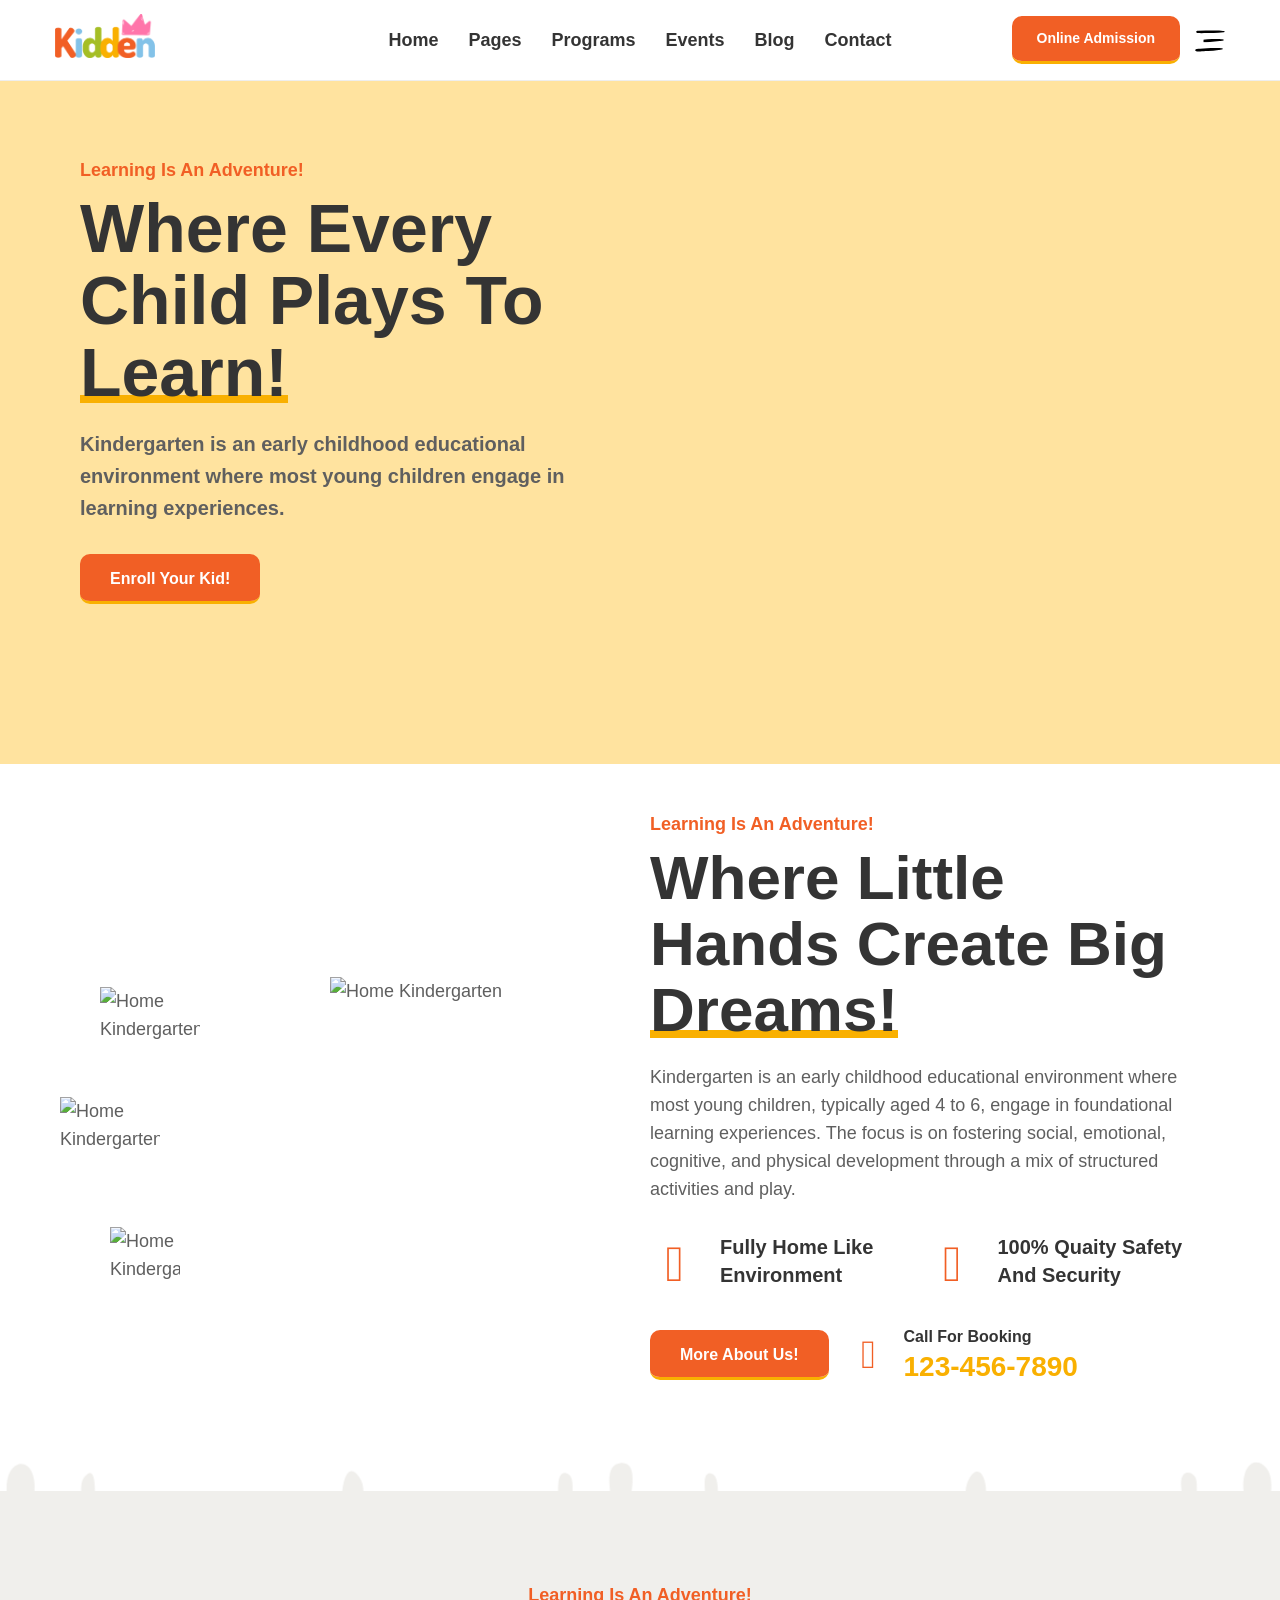
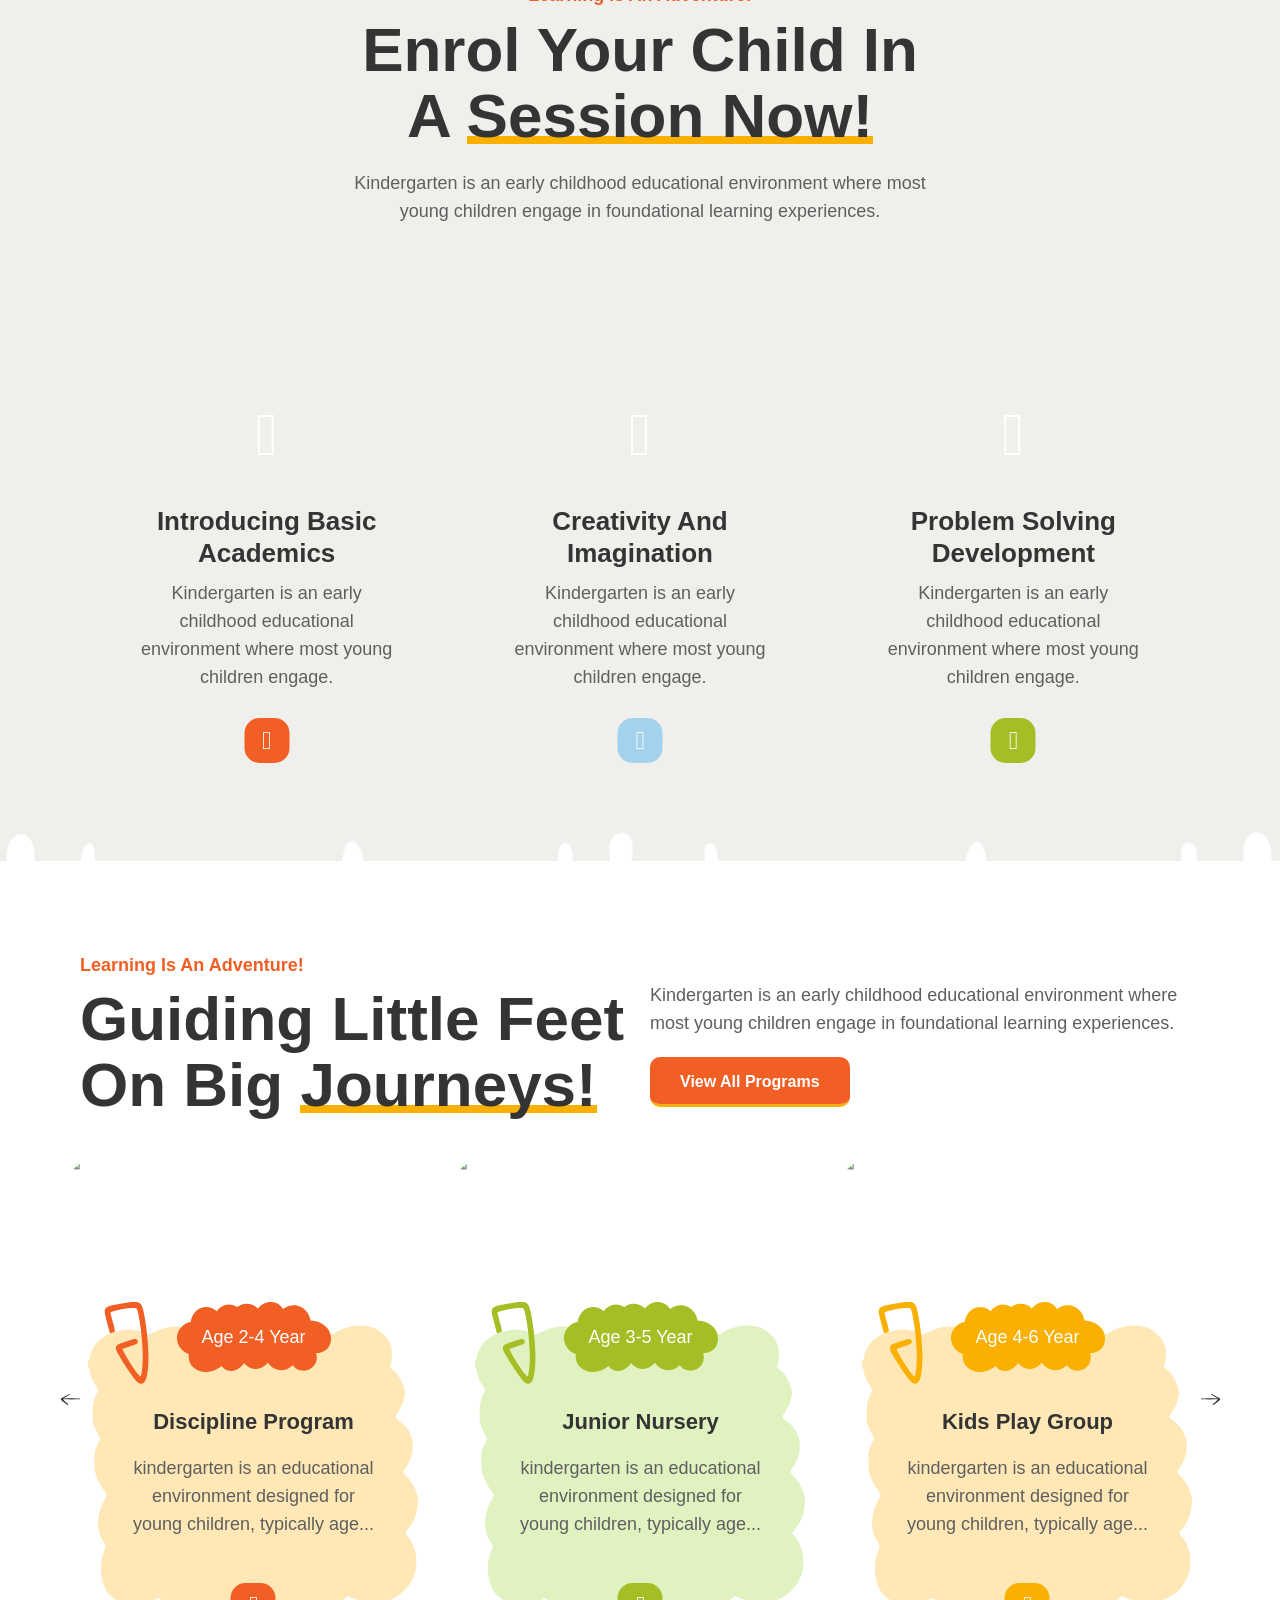
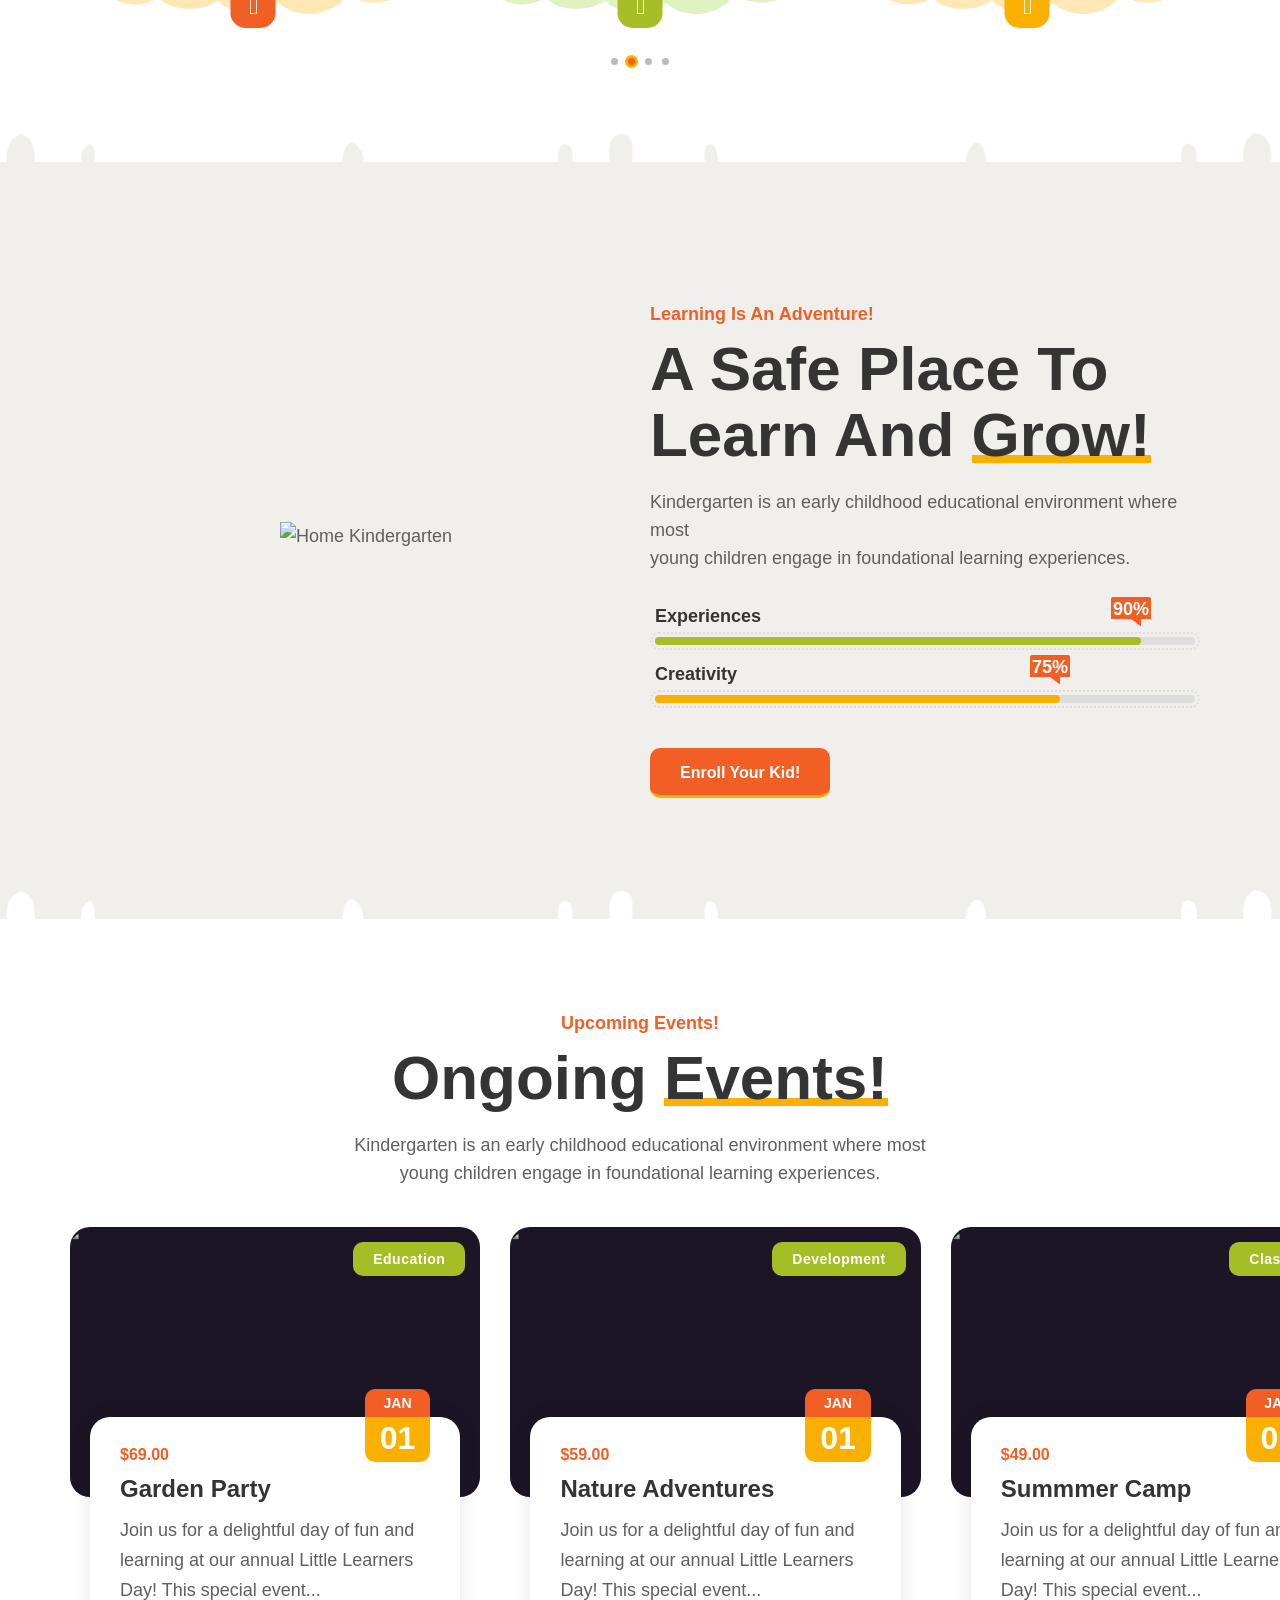
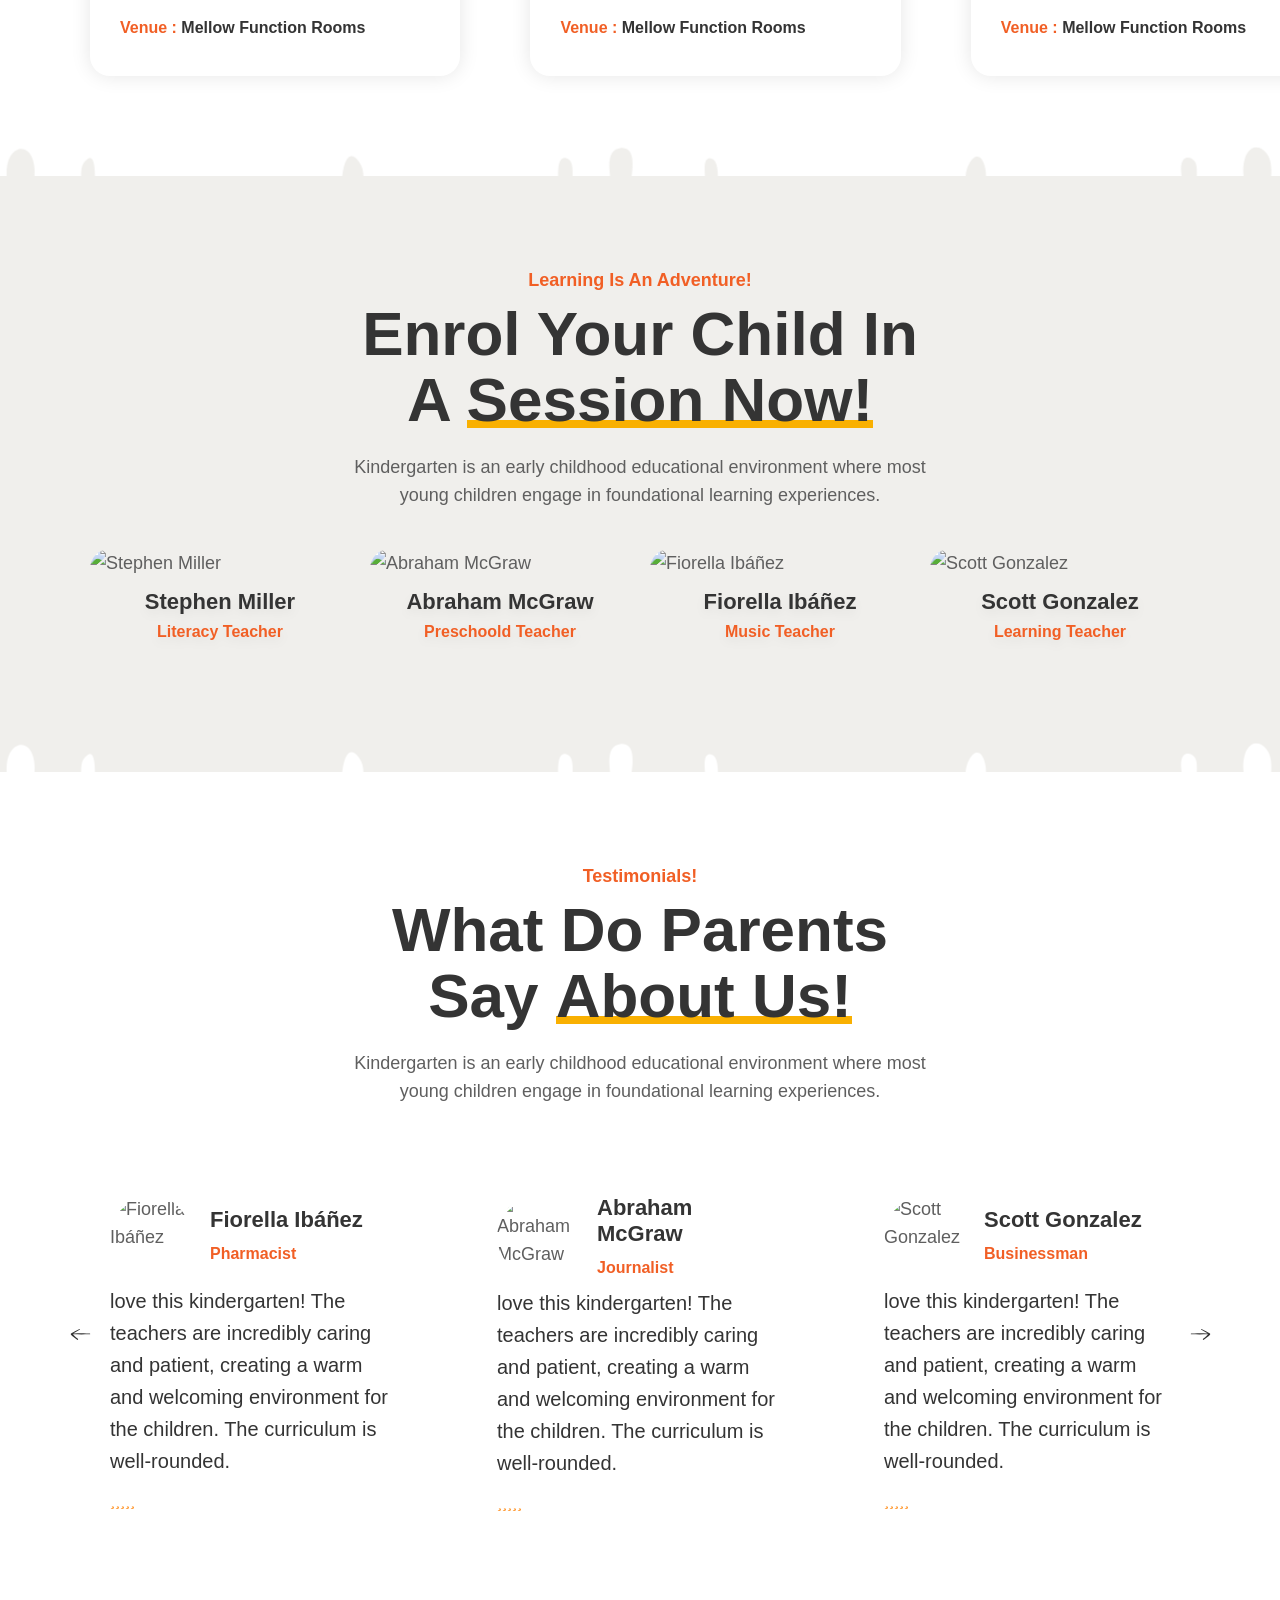
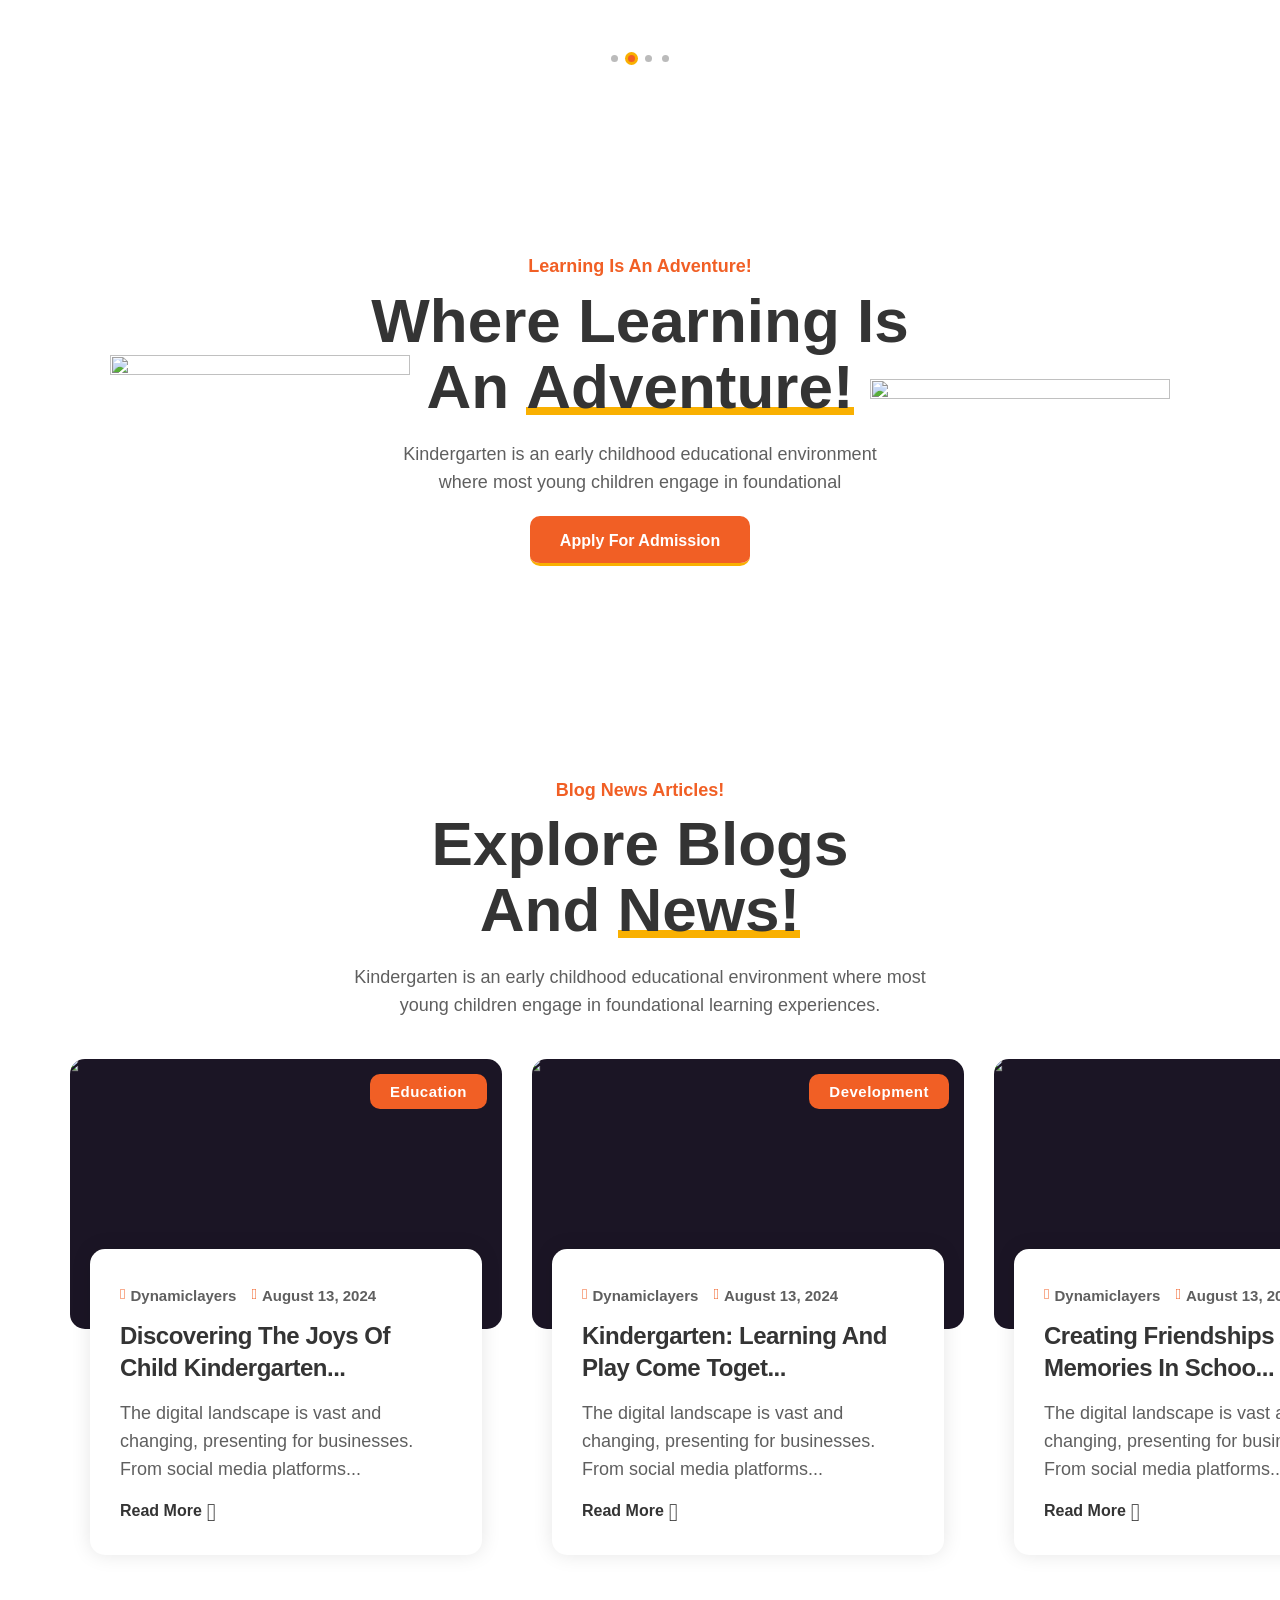
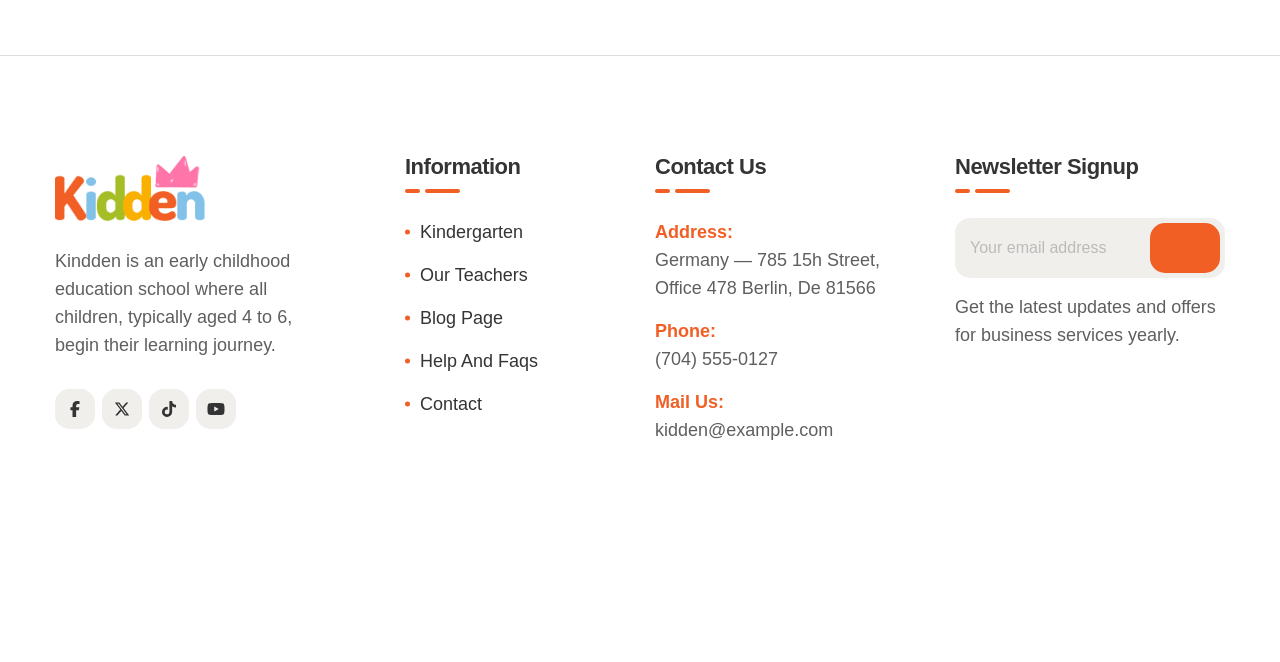
==== index.html @ e6789a14 "project upload" ====
<!DOCTYPE html>
<!-- saved from url=(0036)https://wp.dynamiclayers.net/kidden/ -->
<html lang="en-US" class="lenis lenis-smooth">

<head>
	<meta http-equiv="Content-Type" content="text/html; charset=UTF-8">

	<meta name="viewport" content="width=device-width, initial-scale=1">
	<link rel="profile" href="https://gmpg.org/xfn/11">
	<title>Kidden – Children Kindergarten WordPress Theme</title>
	<meta name="robots" content="max-image-preview:large">
	<style>
		img:is([sizes="auto" i], [sizes^="auto," i]) {
			contain-intrinsic-size: 3000px 1500px
		}
	</style>
	<link rel="dns-prefetch" href="https://fonts.googleapis.com/">
	<link rel="alternate" type="application/rss+xml" title="Kidden » Feed"
		href="https://wp.dynamiclayers.net/kidden/feed/">
	<link rel="alternate" type="application/rss+xml" title="Kidden » Comments Feed"
		href="https://wp.dynamiclayers.net/kidden/comments/feed/">
	<link rel="alternate" type="text/calendar" title="Kidden » iCal Feed"
		href="https://wp.dynamiclayers.net/kidden/events/?ical=1">
	<style>
		:root {
			--kidden-grey-color: #5f5f5f;
			--kidden-primary-color: #f15f25;
			--kidden-secondary-color: #f9b001;
			--kidden-dark: #151515;
			--kidden-dark-color: #343434;
			--kidden-grey-light-color: #b8b8b8;
			--kidden-bg-dark: #151515;
			--kidden-bg-dark-light: #212140;
			--kidden-secondary-font: "Dosis", sans-serif;
			--kidden-primary-font: "Dosis", sans-serif;
			--kidden-white-color: #fff;
			--kidden-bg-grey: #f0efec;
			--kidden-bg-white: #fff;
			--kidden-bg-light-color: #f6f3ed;
			--kidden-bg-green: #a5be25;
			--kidden-border-color: #15151520;
			--kidden-shadow-sm: 0px 8px 16px 0px rgba(0, 0, 0, 0.04);
			--kidden-shadow-lg: 0px 30px 60px 0px rgba(10.000000000000004, 42.999999999999964, 82.99999999999999, 0.14901960784313725);
		}
	</style>
	<script>
		window._wpemojiSettings = { "baseUrl": "https:\/\/s.w.org\/images\/core\/emoji\/15.1.0\/72x72\/", "ext": ".png", "svgUrl": "https:\/\/s.w.org\/images\/core\/emoji\/15.1.0\/svg\/", "svgExt": ".svg", "source": { "concatemoji": "https:\/\/wp.dynamiclayers.net\/kidden\/wp-includes\/js\/wp-emoji-release.min.js?ver=6.8.1" } };
		/*! This file is auto-generated */
		!function (i, n) { var o, s, e; function c(e) { try { var t = { supportTests: e, timestamp: (new Date).valueOf() }; sessionStorage.setItem(o, JSON.stringify(t)) } catch (e) { } } function p(e, t, n) { e.clearRect(0, 0, e.canvas.width, e.canvas.height), e.fillText(t, 0, 0); var t = new Uint32Array(e.getImageData(0, 0, e.canvas.width, e.canvas.height).data), r = (e.clearRect(0, 0, e.canvas.width, e.canvas.height), e.fillText(n, 0, 0), new Uint32Array(e.getImageData(0, 0, e.canvas.width, e.canvas.height).data)); return t.every(function (e, t) { return e === r[t] }) } function u(e, t, n) { switch (t) { case "flag": return n(e, "\ud83c\udff3\ufe0f\u200d\u26a7\ufe0f", "\ud83c\udff3\ufe0f\u200b\u26a7\ufe0f") ? !1 : !n(e, "\ud83c\uddfa\ud83c\uddf3", "\ud83c\uddfa\u200b\ud83c\uddf3") && !n(e, "\ud83c\udff4\udb40\udc67\udb40\udc62\udb40\udc65\udb40\udc6e\udb40\udc67\udb40\udc7f", "\ud83c\udff4\u200b\udb40\udc67\u200b\udb40\udc62\u200b\udb40\udc65\u200b\udb40\udc6e\u200b\udb40\udc67\u200b\udb40\udc7f"); case "emoji": return !n(e, "\ud83d\udc26\u200d\ud83d\udd25", "\ud83d\udc26\u200b\ud83d\udd25") }return !1 } function f(e, t, n) { var r = "undefined" != typeof WorkerGlobalScope && self instanceof WorkerGlobalScope ? new OffscreenCanvas(300, 150) : i.createElement("canvas"), a = r.getContext("2d", { willReadFrequently: !0 }), o = (a.textBaseline = "top", a.font = "600 32px Arial", {}); return e.forEach(function (e) { o[e] = t(a, e, n) }), o } function t(e) { var t = i.createElement("script"); t.src = e, t.defer = !0, i.head.appendChild(t) } "undefined" != typeof Promise && (o = "wpEmojiSettingsSupports", s = ["flag", "emoji"], n.supports = { everything: !0, everythingExceptFlag: !0 }, e = new Promise(function (e) { i.addEventListener("DOMContentLoaded", e, { once: !0 }) }), new Promise(function (t) { var n = function () { try { var e = JSON.parse(sessionStorage.getItem(o)); if ("object" == typeof e && "number" == typeof e.timestamp && (new Date).valueOf() < e.timestamp + 604800 && "object" == typeof e.supportTests) return e.supportTests } catch (e) { } return null }(); if (!n) { if ("undefined" != typeof Worker && "undefined" != typeof OffscreenCanvas && "undefined" != typeof URL && URL.createObjectURL && "undefined" != typeof Blob) try { var e = "postMessage(" + f.toString() + "(" + [JSON.stringify(s), u.toString(), p.toString()].join(",") + "));", r = new Blob([e], { type: "text/javascript" }), a = new Worker(URL.createObjectURL(r), { name: "wpTestEmojiSupports" }); return void (a.onmessage = function (e) { c(n = e.data), a.terminate(), t(n) }) } catch (e) { } c(n = f(s, u, p)) } t(n) }).then(function (e) { for (var t in e) n.supports[t] = e[t], n.supports.everything = n.supports.everything && n.supports[t], "flag" !== t && (n.supports.everythingExceptFlag = n.supports.everythingExceptFlag && n.supports[t]); n.supports.everythingExceptFlag = n.supports.everythingExceptFlag && !n.supports.flag, n.DOMReady = !1, n.readyCallback = function () { n.DOMReady = !0 } }).then(function () { return e }).then(function () { var e; n.supports.everything || (n.readyCallback(), (e = n.source || {}).concatemoji ? t(e.concatemoji) : e.wpemoji && e.twemoji && (t(e.twemoji), t(e.wpemoji))) })) }((window, document), window._wpemojiSettings);
	</script>
	<style id="wp-emoji-styles-inline-css">
		img.wp-smiley,
		img.emoji {
			display: inline !important;
			border: none !important;
			box-shadow: none !important;
			height: 1em !important;
			width: 1em !important;
			margin: 0 0.07em !important;
			vertical-align: -0.1em !important;
			background: none !important;
			padding: 0 !important;
		}
	</style>
	<style id="classic-theme-styles-inline-css">
		/*! This file is auto-generated */
		.wp-block-button__link {
			color: #fff;
			background-color: #32373c;
			border-radius: 9999px;
			box-shadow: none;
			text-decoration: none;
			padding: calc(.667em + 2px) calc(1.333em + 2px);
			font-size: 1.125em
		}

		.wp-block-file__button {
			background: #32373c;
			color: #fff;
			text-decoration: none
		}
	</style>
	<style id="global-styles-inline-css">
		:root {
			--wp--preset--aspect-ratio--square: 1;
			--wp--preset--aspect-ratio--4-3: 4/3;
			--wp--preset--aspect-ratio--3-4: 3/4;
			--wp--preset--aspect-ratio--3-2: 3/2;
			--wp--preset--aspect-ratio--2-3: 2/3;
			--wp--preset--aspect-ratio--16-9: 16/9;
			--wp--preset--aspect-ratio--9-16: 9/16;
			--wp--preset--color--black: #000000;
			--wp--preset--color--cyan-bluish-gray: #abb8c3;
			--wp--preset--color--white: #ffffff;
			--wp--preset--color--pale-pink: #f78da7;
			--wp--preset--color--vivid-red: #cf2e2e;
			--wp--preset--color--luminous-vivid-orange: #ff6900;
			--wp--preset--color--luminous-vivid-amber: #fcb900;
			--wp--preset--color--light-green-cyan: #7bdcb5;
			--wp--preset--color--vivid-green-cyan: #00d084;
			--wp--preset--color--pale-cyan-blue: #8ed1fc;
			--wp--preset--color--vivid-cyan-blue: #0693e3;
			--wp--preset--color--vivid-purple: #9b51e0;
			--wp--preset--gradient--vivid-cyan-blue-to-vivid-purple: linear-gradient(135deg, rgba(6, 147, 227, 1) 0%, rgb(155, 81, 224) 100%);
			--wp--preset--gradient--light-green-cyan-to-vivid-green-cyan: linear-gradient(135deg, rgb(122, 220, 180) 0%, rgb(0, 208, 130) 100%);
			--wp--preset--gradient--luminous-vivid-amber-to-luminous-vivid-orange: linear-gradient(135deg, rgba(252, 185, 0, 1) 0%, rgba(255, 105, 0, 1) 100%);
			--wp--preset--gradient--luminous-vivid-orange-to-vivid-red: linear-gradient(135deg, rgba(255, 105, 0, 1) 0%, rgb(207, 46, 46) 100%);
			--wp--preset--gradient--very-light-gray-to-cyan-bluish-gray: linear-gradient(135deg, rgb(238, 238, 238) 0%, rgb(169, 184, 195) 100%);
			--wp--preset--gradient--cool-to-warm-spectrum: linear-gradient(135deg, rgb(74, 234, 220) 0%, rgb(151, 120, 209) 20%, rgb(207, 42, 186) 40%, rgb(238, 44, 130) 60%, rgb(251, 105, 98) 80%, rgb(254, 248, 76) 100%);
			--wp--preset--gradient--blush-light-purple: linear-gradient(135deg, rgb(255, 206, 236) 0%, rgb(152, 150, 240) 100%);
			--wp--preset--gradient--blush-bordeaux: linear-gradient(135deg, rgb(254, 205, 165) 0%, rgb(254, 45, 45) 50%, rgb(107, 0, 62) 100%);
			--wp--preset--gradient--luminous-dusk: linear-gradient(135deg, rgb(255, 203, 112) 0%, rgb(199, 81, 192) 50%, rgb(65, 88, 208) 100%);
			--wp--preset--gradient--pale-ocean: linear-gradient(135deg, rgb(255, 245, 203) 0%, rgb(182, 227, 212) 50%, rgb(51, 167, 181) 100%);
			--wp--preset--gradient--electric-grass: linear-gradient(135deg, rgb(202, 248, 128) 0%, rgb(113, 206, 126) 100%);
			--wp--preset--gradient--midnight: linear-gradient(135deg, rgb(2, 3, 129) 0%, rgb(40, 116, 252) 100%);
			--wp--preset--font-size--small: 13px;
			--wp--preset--font-size--medium: 20px;
			--wp--preset--font-size--large: 36px;
			--wp--preset--font-size--x-large: 42px;
			--wp--preset--spacing--20: 0.44rem;
			--wp--preset--spacing--30: 0.67rem;
			--wp--preset--spacing--40: 1rem;
			--wp--preset--spacing--50: 1.5rem;
			--wp--preset--spacing--60: 2.25rem;
			--wp--preset--spacing--70: 3.38rem;
			--wp--preset--spacing--80: 5.06rem;
			--wp--preset--shadow--natural: 6px 6px 9px rgba(0, 0, 0, 0.2);
			--wp--preset--shadow--deep: 12px 12px 50px rgba(0, 0, 0, 0.4);
			--wp--preset--shadow--sharp: 6px 6px 0px rgba(0, 0, 0, 0.2);
			--wp--preset--shadow--outlined: 6px 6px 0px -3px rgba(255, 255, 255, 1), 6px 6px rgba(0, 0, 0, 1);
			--wp--preset--shadow--crisp: 6px 6px 0px rgba(0, 0, 0, 1);
		}

		:where(.is-layout-flex) {
			gap: 0.5em;
		}

		:where(.is-layout-grid) {
			gap: 0.5em;
		}

		body .is-layout-flex {
			display: flex;
		}

		.is-layout-flex {
			flex-wrap: wrap;
			align-items: center;
		}

		.is-layout-flex> :is(*, div) {
			margin: 0;
		}

		body .is-layout-grid {
			display: grid;
		}

		.is-layout-grid> :is(*, div) {
			margin: 0;
		}

		:where(.wp-block-columns.is-layout-flex) {
			gap: 2em;
		}

		:where(.wp-block-columns.is-layout-grid) {
			gap: 2em;
		}

		:where(.wp-block-post-template.is-layout-flex) {
			gap: 1.25em;
		}

		:where(.wp-block-post-template.is-layout-grid) {
			gap: 1.25em;
		}

		.has-black-color {
			color: var(--wp--preset--color--black) !important;
		}

		.has-cyan-bluish-gray-color {
			color: var(--wp--preset--color--cyan-bluish-gray) !important;
		}

		.has-white-color {
			color: var(--wp--preset--color--white) !important;
		}

		.has-pale-pink-color {
			color: var(--wp--preset--color--pale-pink) !important;
		}

		.has-vivid-red-color {
			color: var(--wp--preset--color--vivid-red) !important;
		}

		.has-luminous-vivid-orange-color {
			color: var(--wp--preset--color--luminous-vivid-orange) !important;
		}

		.has-luminous-vivid-amber-color {
			color: var(--wp--preset--color--luminous-vivid-amber) !important;
		}

		.has-light-green-cyan-color {
			color: var(--wp--preset--color--light-green-cyan) !important;
		}

		.has-vivid-green-cyan-color {
			color: var(--wp--preset--color--vivid-green-cyan) !important;
		}

		.has-pale-cyan-blue-color {
			color: var(--wp--preset--color--pale-cyan-blue) !important;
		}

		.has-vivid-cyan-blue-color {
			color: var(--wp--preset--color--vivid-cyan-blue) !important;
		}

		.has-vivid-purple-color {
			color: var(--wp--preset--color--vivid-purple) !important;
		}

		.has-black-background-color {
			background-color: var(--wp--preset--color--black) !important;
		}

		.has-cyan-bluish-gray-background-color {
			background-color: var(--wp--preset--color--cyan-bluish-gray) !important;
		}

		.has-white-background-color {
			background-color: var(--wp--preset--color--white) !important;
		}

		.has-pale-pink-background-color {
			background-color: var(--wp--preset--color--pale-pink) !important;
		}

		.has-vivid-red-background-color {
			background-color: var(--wp--preset--color--vivid-red) !important;
		}

		.has-luminous-vivid-orange-background-color {
			background-color: var(--wp--preset--color--luminous-vivid-orange) !important;
		}

		.has-luminous-vivid-amber-background-color {
			background-color: var(--wp--preset--color--luminous-vivid-amber) !important;
		}

		.has-light-green-cyan-background-color {
			background-color: var(--wp--preset--color--light-green-cyan) !important;
		}

		.has-vivid-green-cyan-background-color {
			background-color: var(--wp--preset--color--vivid-green-cyan) !important;
		}

		.has-pale-cyan-blue-background-color {
			background-color: var(--wp--preset--color--pale-cyan-blue) !important;
		}

		.has-vivid-cyan-blue-background-color {
			background-color: var(--wp--preset--color--vivid-cyan-blue) !important;
		}

		.has-vivid-purple-background-color {
			background-color: var(--wp--preset--color--vivid-purple) !important;
		}

		.has-black-border-color {
			border-color: var(--wp--preset--color--black) !important;
		}

		.has-cyan-bluish-gray-border-color {
			border-color: var(--wp--preset--color--cyan-bluish-gray) !important;
		}

		.has-white-border-color {
			border-color: var(--wp--preset--color--white) !important;
		}

		.has-pale-pink-border-color {
			border-color: var(--wp--preset--color--pale-pink) !important;
		}

		.has-vivid-red-border-color {
			border-color: var(--wp--preset--color--vivid-red) !important;
		}

		.has-luminous-vivid-orange-border-color {
			border-color: var(--wp--preset--color--luminous-vivid-orange) !important;
		}

		.has-luminous-vivid-amber-border-color {
			border-color: var(--wp--preset--color--luminous-vivid-amber) !important;
		}

		.has-light-green-cyan-border-color {
			border-color: var(--wp--preset--color--light-green-cyan) !important;
		}

		.has-vivid-green-cyan-border-color {
			border-color: var(--wp--preset--color--vivid-green-cyan) !important;
		}

		.has-pale-cyan-blue-border-color {
			border-color: var(--wp--preset--color--pale-cyan-blue) !important;
		}

		.has-vivid-cyan-blue-border-color {
			border-color: var(--wp--preset--color--vivid-cyan-blue) !important;
		}

		.has-vivid-purple-border-color {
			border-color: var(--wp--preset--color--vivid-purple) !important;
		}

		.has-vivid-cyan-blue-to-vivid-purple-gradient-background {
			background: var(--wp--preset--gradient--vivid-cyan-blue-to-vivid-purple) !important;
		}

		.has-light-green-cyan-to-vivid-green-cyan-gradient-background {
			background: var(--wp--preset--gradient--light-green-cyan-to-vivid-green-cyan) !important;
		}

		.has-luminous-vivid-amber-to-luminous-vivid-orange-gradient-background {
			background: var(--wp--preset--gradient--luminous-vivid-amber-to-luminous-vivid-orange) !important;
		}

		.has-luminous-vivid-orange-to-vivid-red-gradient-background {
			background: var(--wp--preset--gradient--luminous-vivid-orange-to-vivid-red) !important;
		}

		.has-very-light-gray-to-cyan-bluish-gray-gradient-background {
			background: var(--wp--preset--gradient--very-light-gray-to-cyan-bluish-gray) !important;
		}

		.has-cool-to-warm-spectrum-gradient-background {
			background: var(--wp--preset--gradient--cool-to-warm-spectrum) !important;
		}

		.has-blush-light-purple-gradient-background {
			background: var(--wp--preset--gradient--blush-light-purple) !important;
		}

		.has-blush-bordeaux-gradient-background {
			background: var(--wp--preset--gradient--blush-bordeaux) !important;
		}

		.has-luminous-dusk-gradient-background {
			background: var(--wp--preset--gradient--luminous-dusk) !important;
		}

		.has-pale-ocean-gradient-background {
			background: var(--wp--preset--gradient--pale-ocean) !important;
		}

		.has-electric-grass-gradient-background {
			background: var(--wp--preset--gradient--electric-grass) !important;
		}

		.has-midnight-gradient-background {
			background: var(--wp--preset--gradient--midnight) !important;
		}

		.has-small-font-size {
			font-size: var(--wp--preset--font-size--small) !important;
		}

		.has-medium-font-size {
			font-size: var(--wp--preset--font-size--medium) !important;
		}

		.has-large-font-size {
			font-size: var(--wp--preset--font-size--large) !important;
		}

		.has-x-large-font-size {
			font-size: var(--wp--preset--font-size--x-large) !important;
		}

		:where(.wp-block-post-template.is-layout-flex) {
			gap: 1.25em;
		}

		:where(.wp-block-post-template.is-layout-grid) {
			gap: 1.25em;
		}

		:where(.wp-block-columns.is-layout-flex) {
			gap: 2em;
		}

		:where(.wp-block-columns.is-layout-grid) {
			gap: 2em;
		}

		:root :where(.wp-block-pullquote) {
			font-size: 1.5em;
			line-height: 1.6;
		}
	</style>
	<link rel="stylesheet" id="contact-form-7-css" href="./arbaj_files/styles.css" media="all">
	<link rel="stylesheet" id="tribe-events-v2-single-skeleton-css"
		href="./arbaj_files/tribe-events-single-skeleton.css" media="all">
	<link rel="stylesheet" id="tribe-events-v2-single-skeleton-full-css"
		href="./arbaj_files/tribe-events-single-full.css" media="all">
	<link rel="stylesheet" id="tec-events-elementor-widgets-base-styles-css" href="./arbaj_files/widget-base.css"
		media="all">
	<link rel="stylesheet" id="venobox-style-css" href="./arbaj_files/venobox.min.css" media="all">
	<link rel="stylesheet" id="kidden-core-style-css" href="./arbaj_files/kidden-core.min.css" media="all">
	<link rel="stylesheet" id="kidden-google-fonts-css" href="./arbaj_files/css" media="all">
	<link rel="stylesheet" id="kidden-dl-icons-css" href="./arbaj_files/dl-icons.min.css" media="all">
	<link rel="stylesheet" id="elementor-icons-shared-0-css" href="./arbaj_files/line-awesome.min.css" media="all">
	<link rel="stylesheet" id="elementor-icons-line-awesome-icons-css" href="./arbaj_files/line-awesome.min.css"
		media="all">
	<link rel="stylesheet" id="kidden-jquary-ui-css" href="./arbaj_files/jquary-ui.min.css" media="all">
	<link rel="stylesheet" id="kidden-common-style-css" href="./arbaj_files/common-style.min.css" media="all">
	<link rel="stylesheet" id="kidden-main-style-css" href="./arbaj_files/main.min.css" media="all">
	<link rel="stylesheet" id="kidden-style-css" href="./arbaj_files/style.css" media="all">
	<style id="kidden-style-inline-css">
		#scroll-to-top .blob-dl-btn__inner {
			background-color: Array;
		}
	</style>
	<link rel="stylesheet" id="elementor-frontend-css" href="./arbaj_files/frontend.min.css" media="all">
	<link rel="stylesheet" id="elementor-post-5-css" href="./arbaj_files/post-5.css" media="all">
	<link rel="stylesheet" id="e-animation-fadeInUp-css" href="./arbaj_files/fadeInUp.min.css" media="all">
	<link rel="stylesheet" id="kidden-keyfram-anim-css" href="./arbaj_files/keyfram-animation.min.css" media="all">
	<link rel="stylesheet" id="kidden-image-css" href="./arbaj_files/image.min.css" media="all">
	<link rel="stylesheet" id="widget-icon-box-css" href="./arbaj_files/widget-icon-box.min.css" media="all">
	<link rel="stylesheet" id="e-shapes-css" href="./arbaj_files/shapes.min.css" media="all">
	<link rel="stylesheet" id="widget-image-css" href="./arbaj_files/widget-image.min.css" media="all">
	<link rel="stylesheet" id="kidden-service-css" href="./arbaj_files/service.min.css" media="all">
	<link rel="stylesheet" id="elementor-icons-shared-1-css" href="./arbaj_files/business-icons.min.css" media="all">
	<link rel="stylesheet" id="elementor-icons-dl-business-icons-css" href="./arbaj_files/business-icons.min.css"
		media="all">
	<link rel="stylesheet" id="kidden-program-css" href="./arbaj_files/programs.min.css" media="all">
	<link rel="stylesheet" id="slick-css" href="./arbaj_files/slick.css" media="all">
	<link rel="stylesheet" id="kidden-progress-bars-css" href="./arbaj_files/progress-bars.min.css" media="all">
	<link rel="stylesheet" id="kidden-blog-css" href="./arbaj_files/blog.min.css" media="all">
	<link rel="stylesheet" id="kidden-team-css" href="./arbaj_files/team.min.css" media="all">
	<link rel="stylesheet" id="elementor-icons-css" href="./arbaj_files/elementor-icons.min.css" media="all">
	<link rel="stylesheet" id="kidden-testimonials-css" href="./arbaj_files/testimonials.min.css" media="all">
	<link rel="stylesheet" id="elementor-post-103-css" href="./arbaj_files/post-103.css" media="all">
	<link rel="stylesheet" id="elementor-gf-local-roboto-css" href="./arbaj_files/roboto.css" media="all">
	<link rel="stylesheet" id="elementor-gf-local-robotoslab-css" href="./arbaj_files/robotoslab.css" media="all">
	<link rel="stylesheet" id="elementor-gf-local-dosis-css" href="./arbaj_files/dosis.css" media="all">
	<link rel="stylesheet" id="elementor-icons-shared-2-css" href="./arbaj_files/kindergarten-icons.min.css"
		media="all">
	<link rel="stylesheet" id="elementor-icons-dl-kindergarten-icons-css"
		href="./arbaj_files/kindergarten-icons.min.css" media="all">
	<script src="./arbaj_files/jquery.min.js" id="jquery-core-js"></script>
	<script src="./arbaj_files/jquery-migrate.min.js" id="jquery-migrate-js"></script>
	<link rel="https://api.w.org/" href="https://wp.dynamiclayers.net/kidden/wp-json/">
	<link rel="alternate" title="JSON" type="application/json"
		href="https://wp.dynamiclayers.net/kidden/wp-json/wp/v2/pages/103">
	<link rel="EditURI" type="application/rsd+xml" title="RSD"
		href="https://wp.dynamiclayers.net/kidden/xmlrpc.php?rsd">
	<meta name="generator" content="WordPress 6.8.1">
	<link rel="canonical" href="https://wp.dynamiclayers.net/kidden/">
	<link rel="shortlink" href="https://wp.dynamiclayers.net/kidden/">
	<link rel="alternate" title="oEmbed (JSON)" type="application/json+oembed"
		href="https://wp.dynamiclayers.net/kidden/wp-json/oembed/1.0/embed?url=https%3A%2F%2Fwp.dynamiclayers.net%2Fkidden%2F">
	<link rel="alternate" title="oEmbed (XML)" type="text/xml+oembed"
		href="https://wp.dynamiclayers.net/kidden/wp-json/oembed/1.0/embed?url=https%3A%2F%2Fwp.dynamiclayers.net%2Fkidden%2F&amp;format=xml">
	<meta name="tec-api-version" content="v1">
	<meta name="tec-api-origin" content="https://wp.dynamiclayers.net/kidden">
	<link rel="alternate" href="https://wp.dynamiclayers.net/kidden/wp-json/tribe/events/v1/">
	<meta name="generator"
		content="Elementor 3.28.4; features: e_font_icon_svg, additional_custom_breakpoints, e_local_google_fonts; settings: css_print_method-external, google_font-enabled, font_display-swap">
	<link rel="icon"
		href="https://wp.dynamiclayers.net/kidden/wp-content/uploads/sites/32/2024/09/cropped-favicon-32x32.png"
		sizes="32x32">
	<link rel="icon"
		href="https://wp.dynamiclayers.net/kidden/wp-content/uploads/sites/32/2024/09/cropped-favicon-192x192.png"
		sizes="192x192">
	<link rel="apple-touch-icon"
		href="https://wp.dynamiclayers.net/kidden/wp-content/uploads/sites/32/2024/09/cropped-favicon-180x180.png">
	<meta name="msapplication-TileImage"
		content="https://wp.dynamiclayers.net/kidden/wp-content/uploads/sites/32/2024/09/cropped-favicon-270x270.png">
</head>

<body
	class="home wp-singular page-template page-template-elementor-template page-template-elementor-template-php page page-id-103 wp-theme-kidden tribe-js is-primary-menu no-page-banner is-preloader sticky-enable elementor-default elementor-kit-5 elementor-page elementor-page-103 loaded viewport-lg e--ua-blink e--ua-chrome e--ua-webkit"
	data-elementor-device-mode="desktop" cz-shortcut-listen="true">

	<div id="page" class="site">
		<a class="skip-link screen-reader-text" href="https://wp.dynamiclayers.net/kidden/#primary">Skip to content</a>

		<header class="header-wrapper header-color-scheme-black sticky-fixed-top" style="">
			<div class="navigation-wrapper">
				<div class="container">
					<div class="navigation-inner">
						<div class="site-logo">
							<a href=""><img class="is-sticky-logo"
									src="./arbaj_files/logo.png" alt="Kidden"><img class="sticky-logo"
									src="./arbaj_files/logo.png" alt="Kidden"></a>
						</div>
						<nav class="navigation-menu">
							<ul id="menu-main-menu" class="main-menu">
								<li id="menu-item-1012"
									class="menu-item menu-item-type-post_type menu-item-object-page menu-item-home current-menu-item page_item page-item-103 current_page_item current-menu-ancestor current-menu-parent current_page_parent current_page_ancestor menu-item-has-children menu-item-1012">
									<a href="" aria-current="page">Home</a>
									<ul class="sub-menu">
										<li id="menu-item-1014"
											class="menu-item menu-item-type-post_type menu-item-object-page menu-item-home current-menu-item page_item page-item-103 current_page_item menu-item-1014">
											<a href="" aria-current="page">Home
												Kindergarten</a>
										</li>
										<li id="menu-item-1013"
											class="menu-item menu-item-type-post_type menu-item-object-page menu-item-1013">
											<a href="">Home
												Preschool</a>
										</li>
									</ul>
								</li>
								<li id="menu-item-1015"
									class="menu-item menu-item-type-post_type menu-item-object-page menu-item-has-children menu-item-1015">
									<a href="">Pages</a>
									<ul class="sub-menu">
										<li id="menu-item-1016"
											class="menu-item menu-item-type-post_type menu-item-object-page menu-item-1016">
											<a href="">About Us</a>
										</li>
										<li id="menu-item-1019"
											class="menu-item menu-item-type-post_type menu-item-object-page menu-item-1019">
											<a href="">Online
												Admission</a>
										</li>
										<li id="menu-item-1017"
											class="menu-item menu-item-type-post_type menu-item-object-page menu-item-1017">
											<a href="">Gallery</a>
										</li>
										<li id="menu-item-1020"
											class="menu-item menu-item-type-post_type menu-item-object-page menu-item-1020">
											<a href="">Our Teachers</a>
										</li>
										<li id="menu-item-1023"
											class="menu-item menu-item-type-post_type menu-item-object-page menu-item-1023">
											<a href="">Teacher
												Details</a>
										</li>
										<li id="menu-item-1022"
											class="menu-item menu-item-type-post_type menu-item-object-page menu-item-1022">
											<a href="">Services</a>
										</li>
										<li id="menu-item-1021"
											class="menu-item menu-item-type-post_type menu-item-object-page menu-item-1021">
											<a href="">Service
												Details</a>
										</li>
										<li id="menu-item-1024"
											class="menu-item menu-item-type-post_type menu-item-object-page menu-item-1024">
											<a href="">Testimonials</a>
										</li>
										<li id="menu-item-1018"
											class="menu-item menu-item-type-post_type menu-item-object-page menu-item-1018">
											<a href="">Help And
												Faqs</a>
										</li>
										<li id="menu-item-1025"
											class="menu-item menu-item-type-custom menu-item-object-custom menu-item-1025">
											<a href="">404 Error</a>
										</li>
									</ul>
								</li>
								<li id="menu-item-1042"
									class="menu-item menu-item-type-post_type menu-item-object-page menu-item-has-children menu-item-1042">
									<a href="">Programs</a>
									<ul class="sub-menu">
										<li id="menu-item-1044"
											class="menu-item menu-item-type-post_type menu-item-object-page menu-item-1044">
											<a href="">Programs</a>
										</li>
										<li id="menu-item-1043"
											class="menu-item menu-item-type-post_type menu-item-object-dl-programs menu-item-1043">
											<a href="">Program
												Details</a>
										</li>
									</ul>
								</li>
								<li id="menu-item-1137"
									class="menu-item menu-item-type-post_type menu-item-object-page menu-item-has-children menu-item-1137">
									<a href="">Events</a>
									<ul class="sub-menu">
										<li id="menu-item-1138"
											class="menu-item menu-item-type-post_type menu-item-object-page menu-item-1138">
											<a href="">Ongoing
												Events</a>
										</li>
										<li id="menu-item-1139"
											class="menu-item menu-item-type-post_type menu-item-object-tribe_events menu-item-1139">
											<a href="">Event
												Details</a>
										</li>
									</ul>
								</li>
								<li id="menu-item-1027"
									class="menu-item menu-item-type-post_type menu-item-object-page menu-item-has-children menu-item-1027">
									<a href="">Blog</a>
									<ul class="sub-menu">
										<li id="menu-item-1029"
											class="menu-item menu-item-type-post_type menu-item-object-page menu-item-1029">
											<a href="">Blog Grid</a>
										</li>
										<li id="menu-item-1028"
											class="menu-item menu-item-type-post_type menu-item-object-page menu-item-1028">
											<a href="">Blog Classic</a>
										</li>
										<li id="menu-item-1030"
											class="menu-item menu-item-type-post_type menu-item-object-post menu-item-1030">
											<a
												href="">Blog
												Details</a>
										</li>
									</ul>
								</li>
								<li id="menu-item-1026"
									class="menu-item menu-item-type-post_type menu-item-object-page menu-item-1026"><a
										href="">Contact</a></li>
							</ul>
						</nav>
						<div class="header-right">
							<a href=""
								class="default-btn d-none d-lg-block" target="_blank">Online Admission<span
									class="blob-dl-btn__inner"><span
										class="blob-dl-btn__blobs"><span></span><span></span><span></span><span></span></span></span></a><button
								class="sidebar-trigger svg-bar-icon-anim"><svg width="117" height="83"
									viewBox="0 0 117 83" xmlns="http://www.w3.org/2000/svg">
									<g>
										<path
											d="M0.864068 77.0341C0.571799 78.923 2.12079 81.0778 4.24573 81.7405C5.35826 82.0874 6.51143 82.2871 7.67579 82.3345C8.64785 82.3701 9.61992 82.4129 10.592 82.457C12.8673 82.5575 15.1971 82.6613 17.5262 82.6613C18.462 82.6613 19.3976 82.6444 20.3282 82.6036C24.8587 82.409 29.4586 82.1185 33.9068 81.8378C39.235 81.5025 44.7439 81.1562 50.1635 80.9682C64.2728 80.4799 78.4358 78.5379 92.1329 76.66L93.9098 76.4162C97.1208 75.9772 100.441 75.522 103.679 74.8794C103.822 74.8515 103.97 74.8262 104.12 74.8009C105.421 74.5791 107.386 74.2452 107.892 71.2566C107.919 71.0944 107.886 70.9284 107.799 70.7897C107.711 70.6509 107.576 70.5491 107.418 70.5044C107.077 70.4071 106.762 70.3001 106.464 70.1983C105.852 69.9577 105.21 69.8008 104.556 69.7327L102.492 69.6108C97.73 69.3294 92.8062 69.0389 87.9536 68.9092C74.2028 68.5331 60.4414 68.891 46.7284 69.9811C37.8942 70.6944 28.8994 71.2779 20.2 71.8427C15.7933 72.1287 11.3864 72.4205 6.97967 72.7181C6.03861 72.7596 5.10674 72.9204 4.20618 73.1967C3.3401 73.4483 2.56472 73.9437 1.9722 74.6245C1.37968 75.3047 0.994867 76.1412 0.864068 77.0341Z"
											fill="black"></path>
										<path
											d="M3.22255 43.1126C3.20108 43.8194 3.38029 44.5179 3.73928 45.1271C4.09827 45.7363 4.62228 46.2312 5.25086 46.5545C6.31856 47.0793 7.47899 47.3888 8.66608 47.4655C10.2402 47.5621 11.892 47.6451 13.5691 47.6451C14.3895 47.6451 15.2154 47.625 16.041 47.5771C20.9662 47.2943 25.9651 46.9598 30.8021 46.6369C39.8572 46.0325 49.2203 45.4049 58.4348 45.0891C70.9781 44.6572 83.5891 43.1159 95.7846 41.6251C98.9821 41.236 102.177 40.8518 105.37 40.4728C105.625 40.4436 105.882 40.4197 106.144 40.3957C108.013 40.2238 110.34 40.0099 112.715 37.4647C112.789 37.3858 112.842 37.2902 112.87 37.1862C112.899 37.0823 112.902 36.9732 112.879 36.8679C112.856 36.7626 112.807 36.6644 112.738 36.5818C112.669 36.4992 112.581 36.4346 112.481 36.3935C108.143 34.6077 104.391 34.3631 100.611 34.2535L97.3114 34.1582C86.8623 33.8541 76.0594 33.5396 65.3902 33.9501C47.4562 34.6413 29.8936 36.3877 10.44 38.4303C8.61126 38.63 6.82885 39.1354 5.16732 39.9255C4.57565 40.219 4.07899 40.674 3.73485 41.2381C3.39071 41.802 3.21316 42.4519 3.22255 43.1126Z"
											fill="black"></path>
										<path
											d="M6.91381 9.30705C8.17858 9.92436 9.5466 10.3015 10.9489 10.4192C11.7179 10.4762 12.4874 10.5351 13.2572 10.5956C16.8105 10.8705 20.4753 11.1544 24.1056 11.1544C24.3862 11.1544 24.6674 11.1545 24.948 11.1493C31.8108 11.0631 38.7858 10.9028 45.5314 10.7479C54.4809 10.543 63.7355 10.3309 72.8353 10.2887C85.861 10.2284 98.9463 8.7383 111.602 7.29747L112.008 7.25156C112.805 7.0986 113.568 6.79844 114.256 6.36646C114.716 6.12265 115.239 5.84767 115.88 5.55069C115.995 5.49796 116.092 5.41372 116.161 5.30784C116.23 5.20196 116.267 5.07879 116.268 4.95259C116.27 4.82639 116.236 4.70237 116.169 4.59497C116.103 4.48757 116.007 4.4011 115.894 4.34579C115.233 4.02157 114.677 3.71035 114.186 3.43282C113.417 2.91444 112.552 2.55407 111.642 2.37262L109.155 2.07309C104.324 1.4895 99.3293 0.883162 94.3867 0.676958C67.7566 -0.435762 40.7162 0.608936 14.5669 1.61985L9.874 1.8008C9.16426 1.82876 8.45918 1.92888 7.76973 2.09969C6.98105 2.24831 6.26047 2.6449 5.71265 3.23176C5.16483 3.81863 4.81826 4.56515 4.72381 5.36261C4.6023 6.16975 4.75139 6.99446 5.14751 7.708C5.54363 8.42154 6.16476 8.9838 6.91381 9.30705Z"
											fill="black"></path>
									</g>
								</svg></button>
							<div class="mobile-menu-icon">
								<svg width="117" height="83" viewBox="0 0 117 83" xmlns="http://www.w3.org/2000/svg">
									<g>
										<path
											d="M0.864068 77.0341C0.571799 78.923 2.12079 81.0778 4.24573 81.7405C5.35826 82.0874 6.51143 82.2871 7.67579 82.3345C8.64785 82.3701 9.61992 82.4129 10.592 82.457C12.8673 82.5575 15.1971 82.6613 17.5262 82.6613C18.462 82.6613 19.3976 82.6444 20.3282 82.6036C24.8587 82.409 29.4586 82.1185 33.9068 81.8378C39.235 81.5025 44.7439 81.1562 50.1635 80.9682C64.2728 80.4799 78.4358 78.5379 92.1329 76.66L93.9098 76.4162C97.1208 75.9772 100.441 75.522 103.679 74.8794C103.822 74.8515 103.97 74.8262 104.12 74.8009C105.421 74.5791 107.386 74.2452 107.892 71.2566C107.919 71.0944 107.886 70.9284 107.799 70.7897C107.711 70.6509 107.576 70.5491 107.418 70.5044C107.077 70.4071 106.762 70.3001 106.464 70.1983C105.852 69.9577 105.21 69.8008 104.556 69.7327L102.492 69.6108C97.73 69.3294 92.8062 69.0389 87.9536 68.9092C74.2028 68.5331 60.4414 68.891 46.7284 69.9811C37.8942 70.6944 28.8994 71.2779 20.2 71.8427C15.7933 72.1287 11.3864 72.4205 6.97967 72.7181C6.03861 72.7596 5.10674 72.9204 4.20618 73.1967C3.3401 73.4483 2.56472 73.9437 1.9722 74.6245C1.37968 75.3047 0.994867 76.1412 0.864068 77.0341Z"
											fill="black"></path>
										<path
											d="M3.22255 43.1126C3.20108 43.8194 3.38029 44.5179 3.73928 45.1271C4.09827 45.7363 4.62228 46.2312 5.25086 46.5545C6.31856 47.0793 7.47899 47.3888 8.66608 47.4655C10.2402 47.5621 11.892 47.6451 13.5691 47.6451C14.3895 47.6451 15.2154 47.625 16.041 47.5771C20.9662 47.2943 25.9651 46.9598 30.8021 46.6369C39.8572 46.0325 49.2203 45.4049 58.4348 45.0891C70.9781 44.6572 83.5891 43.1159 95.7846 41.6251C98.9821 41.236 102.177 40.8518 105.37 40.4728C105.625 40.4436 105.882 40.4197 106.144 40.3957C108.013 40.2238 110.34 40.0099 112.715 37.4647C112.789 37.3858 112.842 37.2902 112.87 37.1862C112.899 37.0823 112.902 36.9732 112.879 36.8679C112.856 36.7626 112.807 36.6644 112.738 36.5818C112.669 36.4992 112.581 36.4346 112.481 36.3935C108.143 34.6077 104.391 34.3631 100.611 34.2535L97.3114 34.1582C86.8623 33.8541 76.0594 33.5396 65.3902 33.9501C47.4562 34.6413 29.8936 36.3877 10.44 38.4303C8.61126 38.63 6.82885 39.1354 5.16732 39.9255C4.57565 40.219 4.07899 40.674 3.73485 41.2381C3.39071 41.802 3.21316 42.4519 3.22255 43.1126Z"
											fill="black"></path>
										<path
											d="M6.91381 9.30705C8.17858 9.92436 9.5466 10.3015 10.9489 10.4192C11.7179 10.4762 12.4874 10.5351 13.2572 10.5956C16.8105 10.8705 20.4753 11.1544 24.1056 11.1544C24.3862 11.1544 24.6674 11.1545 24.948 11.1493C31.8108 11.0631 38.7858 10.9028 45.5314 10.7479C54.4809 10.543 63.7355 10.3309 72.8353 10.2887C85.861 10.2284 98.9463 8.7383 111.602 7.29747L112.008 7.25156C112.805 7.0986 113.568 6.79844 114.256 6.36646C114.716 6.12265 115.239 5.84767 115.88 5.55069C115.995 5.49796 116.092 5.41372 116.161 5.30784C116.23 5.20196 116.267 5.07879 116.268 4.95259C116.27 4.82639 116.236 4.70237 116.169 4.59497C116.103 4.48757 116.007 4.4011 115.894 4.34579C115.233 4.02157 114.677 3.71035 114.186 3.43282C113.417 2.91444 112.552 2.55407 111.642 2.37262L109.155 2.07309C104.324 1.4895 99.3293 0.883162 94.3867 0.676958C67.7566 -0.435762 40.7162 0.608936 14.5669 1.61985L9.874 1.8008C9.16426 1.82876 8.45918 1.92888 7.76973 2.09969C6.98105 2.24831 6.26047 2.6449 5.71265 3.23176C5.16483 3.81863 4.81826 4.56515 4.72381 5.36261C4.6023 6.16975 4.75139 6.99446 5.14751 7.708C5.54363 8.42154 6.16476 8.9838 6.91381 9.30705Z"
											fill="black"></path>
									</g>
								</svg>
							</div>
						</div>
					</div>
				</div>
			</div>
		</header>
		<div class="mobile-navigation-menu"><button id="mobile-menu-close"><svg width="130" height="127"
					viewBox="0 0 130 127" fill="none" xmlns="http://www.w3.org/2000/svg">
					<g clip-path="url(#clip0)">
						<path
							d="M62.3649 76.0626C51.1451 86.1072 40.1732 95.8365 29.311 105.687C23.0183 111.394 16.9509 117.348 10.6729 123.069C9.0008 124.632 7.07937 125.903 4.98785 126.828C3.95649 127.261 1.72933 126.828 1.22143 126.035C0.549397 124.982 0.748089 123.114 1.11261 121.74C1.37779 120.738 2.45753 119.908 3.27208 119.104C18.7627 103.852 34.2604 88.6091 49.7649 73.3765C51.5045 71.6681 53.2942 70.0117 55.293 68.1144C48.5175 60.6052 41.7314 53.3593 35.2529 45.844C24.9134 33.8442 14.7813 21.6659 4.56355 9.56215C4.19212 9.12226 3.87261 8.64079 3.49773 8.20091C1.70969 6.08722 0.449103 3.80904 2.48505 1.24507C4.00964 -0.674661 7.65428 -0.387934 10.1921 2.22366C16.5124 8.7258 22.6693 15.3855 28.7745 22.0963C39.9226 34.3429 50.9837 46.6692 62.092 58.9522C62.5675 59.399 63.0731 59.8124 63.6053 60.1895C72.1948 51.9798 80.6892 43.7969 89.2545 35.6841C99.1881 26.2803 109.157 16.9135 119.16 7.58361C122.912 4.07666 125.921 3.44455 128.224 5.49071C130.61 7.61046 130.388 11.1519 126.582 14.9489C116.293 25.2161 105.755 35.2339 95.2268 45.2629C87.2065 52.9054 79.0583 60.4164 70.5224 68.3992C77.4586 75.5733 84.0927 82.724 91.0479 89.5439C97.7284 96.0945 104.782 102.265 111.594 108.681C114.257 111.095 116.751 113.69 119.058 116.449C120.918 118.763 121.193 121.636 118.906 123.919C116.652 126.17 114.043 125.375 111.869 123.67C107.71 120.58 103.724 117.264 99.9275 113.736C88.3069 102.355 76.8913 90.7657 65.4012 79.2517C64.4925 78.3424 63.6243 77.3883 62.3649 76.0626Z"
							fill="currentColor"></path>
					</g>
					<defs>
						<clippath id="clip0">
							<rect width="129" height="127" fill="white" transform="translate(0.777344)"></rect>
						</clippath>
					</defs>
				</svg></button>
			<ul id="menu-main-menu" class="main-menu">
				<li id="menu-item-1012"
					class="menu-item menu-item-type-post_type menu-item-object-page menu-item-home current-menu-item page_item page-item-103 current_page_item current-menu-ancestor current-menu-parent current_page_parent current_page_ancestor menu-item-has-children menu-item-1012 dropdown_menu">
					<a href="" aria-current="page">Home<span></span></a>
					<ul class="sub-menu">
						<li id="menu-item-1014"
							class="menu-item menu-item-type-post_type menu-item-object-page menu-item-home current-menu-item page_item page-item-103 current_page_item menu-item-1014">
							<a href="" aria-current="page">Home
								Kindergarten<span></span></a>
						</li>
						<li id="menu-item-1013"
							class="menu-item menu-item-type-post_type menu-item-object-page menu-item-1013"><a
								href="">Home
								Preschool<span></span></a></li>
					</ul>
					<span class="kid-menu"></span>
				</li>
				<li id="menu-item-1015"
					class="menu-item menu-item-type-post_type menu-item-object-page menu-item-has-children menu-item-1015 dropdown_menu">
					<a href="">Pages<span></span></a>
					<ul class="sub-menu">
						<li id="menu-item-1016"
							class="menu-item menu-item-type-post_type menu-item-object-page menu-item-1016"><a
								href="">About Us<span></span></a></li>
						<li id="menu-item-1019"
							class="menu-item menu-item-type-post_type menu-item-object-page menu-item-1019"><a
								href="">Online
								Admission<span></span></a></li>
						<li id="menu-item-1017"
							class="menu-item menu-item-type-post_type menu-item-object-page menu-item-1017"><a
								href="">Gallery<span></span></a></li>
						<li id="menu-item-1020"
							class="menu-item menu-item-type-post_type menu-item-object-page menu-item-1020"><a
								href="">Our Teachers<span></span></a>
						</li>
						<li id="menu-item-1023"
							class="menu-item menu-item-type-post_type menu-item-object-page menu-item-1023"><a
								href="">Teacher
								Details<span></span></a></li>
						<li id="menu-item-1022"
							class="menu-item menu-item-type-post_type menu-item-object-page menu-item-1022"><a
								href="">Services<span></span></a></li>
						<li id="menu-item-1021"
							class="menu-item menu-item-type-post_type menu-item-object-page menu-item-1021"><a
								href="">Service
								Details<span></span></a></li>
						<li id="menu-item-1024"
							class="menu-item menu-item-type-post_type menu-item-object-page menu-item-1024"><a
								href="">Testimonials<span></span></a>
						</li>
						<li id="menu-item-1018"
							class="menu-item menu-item-type-post_type menu-item-object-page menu-item-1018"><a
								href="">Help And Faqs<span></span></a>
						</li>
						<li id="menu-item-1025"
							class="menu-item menu-item-type-custom menu-item-object-custom menu-item-1025"><a
								href="">404 Error<span></span></a></li>
					</ul>
					<span class="kid-menu"></span>
				</li>
				<li id="menu-item-1042"
					class="menu-item menu-item-type-post_type menu-item-object-page menu-item-has-children menu-item-1042 dropdown_menu">
					<a href="">Programs<span></span></a>
					<ul class="sub-menu">
						<li id="menu-item-1044"
							class="menu-item menu-item-type-post_type menu-item-object-page menu-item-1044"><a
								href="">Programs<span></span></a></li>
						<li id="menu-item-1043"
							class="menu-item menu-item-type-post_type menu-item-object-dl-programs menu-item-1043"><a
								href="">Program
								Details<span></span></a></li>
					</ul>
					<span class="kid-menu"></span>
				</li>
				<li id="menu-item-1137"
					class="menu-item menu-item-type-post_type menu-item-object-page menu-item-has-children menu-item-1137 dropdown_menu">
					<a href="/">Events<span></span></a>
					<ul class="sub-menu">
						<li id="menu-item-1138"
							class="menu-item menu-item-type-post_type menu-item-object-page menu-item-1138"><a
								href="">Ongoing Events<span></span></a>
						</li>
						<li id="menu-item-1139"
							class="menu-item menu-item-type-post_type menu-item-object-tribe_events menu-item-1139"><a
								href="">Event
								Details<span></span></a></li>
					</ul>
					<span class="kid-menu"></span>
				</li>
				<li id="menu-item-1027"
					class="menu-item menu-item-type-post_type menu-item-object-page menu-item-has-children menu-item-1027 dropdown_menu">
					<a href="">Blog<span></span></a>
					<ul class="sub-menu">
						<li id="menu-item-1029"
							class="menu-item menu-item-type-post_type menu-item-object-page menu-item-1029"><a
								href="">Blog Grid<span></span></a></li>
						<li id="menu-item-1028"
							class="menu-item menu-item-type-post_type menu-item-object-page menu-item-1028"><a
								href="">Blog Classic<span></span></a>
						</li>
						<li id="menu-item-1030"
							class="menu-item menu-item-type-post_type menu-item-object-post menu-item-1030"><a
								href="">Blog
								Details<span></span></a></li>
					</ul>
					<span class="kid-menu"></span>
				</li>
				<li id="menu-item-1026" class="menu-item menu-item-type-post_type menu-item-object-page menu-item-1026">
					<a href="">Contact</a>
				</li>
			</ul>
		</div>
		<!--/.main-header-->
		<div id="popup-sidebox" class="popup-sidebox">
			<button class="sidebox-close"><svg width="130" height="127" viewBox="0 0 130 127"
					xmlns="http://www.w3.org/2000/svg">
					<g>
						<path
							d="M62.3649 76.0626C51.1451 86.1072 40.1732 95.8365 29.311 105.687C23.0183 111.394 16.9509 117.348 10.6729 123.069C9.0008 124.632 7.07937 125.903 4.98785 126.828C3.95649 127.261 1.72933 126.828 1.22143 126.035C0.549397 124.982 0.748089 123.114 1.11261 121.74C1.37779 120.738 2.45753 119.908 3.27208 119.104C18.7627 103.852 34.2604 88.6091 49.7649 73.3765C51.5045 71.6681 53.2942 70.0117 55.293 68.1144C48.5175 60.6052 41.7314 53.3593 35.2529 45.844C24.9134 33.8442 14.7813 21.6659 4.56355 9.56215C4.19212 9.12226 3.87261 8.64079 3.49773 8.20091C1.70969 6.08722 0.449103 3.80904 2.48505 1.24507C4.00964 -0.674661 7.65428 -0.387934 10.1921 2.22366C16.5124 8.7258 22.6693 15.3855 28.7745 22.0963C39.9226 34.3429 50.9837 46.6692 62.092 58.9522C62.5675 59.399 63.0731 59.8124 63.6053 60.1895C72.1948 51.9798 80.6892 43.7969 89.2545 35.6841C99.1881 26.2803 109.157 16.9135 119.16 7.58361C122.912 4.07666 125.921 3.44455 128.224 5.49071C130.61 7.61046 130.388 11.1519 126.582 14.9489C116.293 25.2161 105.755 35.2339 95.2268 45.2629C87.2065 52.9054 79.0583 60.4164 70.5224 68.3992C77.4586 75.5733 84.0927 82.724 91.0479 89.5439C97.7284 96.0945 104.782 102.265 111.594 108.681C114.257 111.095 116.751 113.69 119.058 116.449C120.918 118.763 121.193 121.636 118.906 123.919C116.652 126.17 114.043 125.375 111.869 123.67C107.71 120.58 103.724 117.264 99.9275 113.736C88.3069 102.355 76.8913 90.7657 65.4012 79.2517C64.4925 78.3424 63.6243 77.3883 62.3649 76.0626Z"
							fill="black"></path>
					</g>
				</svg></button>
			<div class="sidebox-content">
				<div class="site-logo">
					<a href=""><img src="./arbaj_files/logo.png" alt="Kidden"></a>
				</div>
				<p>Kindden is an early childhood education school where all children, typically aged 4 to 6, begin their
					learning journey.</p>
				<ul class="sidebox-list">
					<li class="highlight"><span>Call For Support:</span>5267-214-392</li>
					<li><span>You Can Find Us At:</span>Halk Street New York, USA - 2386</li>
					<li><span>Email Now:</span>info.kidden@mail.com</li>
				</ul>
				<div class="side-socials">
					<a href="https://wp.dynamiclayers.net/kidden/#" class="blob-effect"><i
							class="dl dl-facebook-f"></i><span class="blob-dl-btn__inner"><span
								class="blob-dl-btn__blobs"><span></span><span></span><span></span><span></span></span></span></a><a
						href="https://wp.dynamiclayers.net/kidden/#" class="blob-effect"><svg
							xmlns="http://www.w3.org/2000/svg" viewBox="0 0 512 512">
							<path
								d="M389.2 48h70.6L305.6 224.2 487 464H345L233.7 318.6 106.5 464H35.8L200.7 275.5 26.8 48H172.4L272.9 180.9 389.2 48zM364.4 421.8h39.1L151.1 88h-42L364.4 421.8z">
							</path>
						</svg><span class="blob-dl-btn__inner"><span
								class="blob-dl-btn__blobs"><span></span><span></span><span></span><span></span></span></span></a><a
						href="https://wp.dynamiclayers.net/kidden/#" class="blob-effect"><i
							class="dl dl-tiktok"></i><span class="blob-dl-btn__inner"><span
								class="blob-dl-btn__blobs"><span></span><span></span><span></span><span></span></span></span></a><a
						href="https://wp.dynamiclayers.net/kidden/#" class="blob-effect"><i
							class="dl dl-pinterest-2"></i><span class="blob-dl-btn__inner"><span
								class="blob-dl-btn__blobs"><span></span><span></span><span></span><span></span></span></span></a>
				</div>
			</div>
		</div>
		<!--/.popup-sidebox-->
		<div id="sidebox-overlay"></div>

		<div data-elementor-type="wp-page" data-elementor-id="103" class="elementor elementor-103">
			<div class="elementor-element elementor-element-8e67ac6 adv-bg-yes e-flex e-con-boxed adv-bg-pos-top-left e-con e-parent"
				data-id="8e67ac6" data-element_type="container"
				data-settings="{&quot;background_background&quot;:&quot;classic&quot;}">
				<div class="adv-bg"></div>
				<div class="e-con-inner">
					<div class="elementor-element elementor-element-1c036cd e-con-full e-flex e-con e-child"
						data-id="1c036cd" data-element_type="container">
						<div class="elementor-element elementor-element-838e351 animated-slow elementor-widget elementor-widget-kidden-section-heading animated fadeInUp"
							data-id="838e351" data-element_type="widget"
							data-settings="{&quot;_animation&quot;:&quot;fadeInUp&quot;}"
							data-widget_type="kidden-section-heading.default">
							<div class="elementor-widget-container">
								<div class="el-section-heading">
									<div class="kid-home">
										<h4 class="sub-heading">
											Learning is an Adventure! </h4>
										<h2 class="dt-heading is-border">
											Where Every Child Plays to <span>Learn!</span> </h2>
										<p class="desc">Kindergarten is an early childhood educational environment where
											most young children engage in learning experiences. </p>
									</div>
								</div>
							</div>
						</div>
						<div class="elementor-element elementor-element-d3d31a1 animated-slow elementor-widget elementor-widget-kidden-button animated fadeInUp"
							data-id="d3d31a1" data-element_type="widget"
							data-settings="{&quot;_animation&quot;:&quot;fadeInUp&quot;,&quot;_animation_delay&quot;:&quot;200&quot;}"
							data-widget_type="kidden-button.default">
							<div class="elementor-widget-container">
								<div id="dl-at-d3d31a1" class="dl-button-wrap">
									<a href="#" class="default-btn" rel="nofollow">Enroll Your Kid!<span
											class="blob-dl-btn__inner"><span
												class="blob-dl-btn__blobs"><span></span><span></span><span></span><span></span></span></span></a>
								</div>
							</div>
						</div>
					</div>
					<div class="elementor-element elementor-element-a87ef47 e-con-full e-flex e-con e-child"
						data-id="a87ef47" data-element_type="container">
						<div class="elementor-element elementor-element-b11eb7c elementor-absolute elementor-hidden-mobile elementor-widget elementor-widget-kidden-multiple-image"
							data-id="b11eb7c" data-element_type="widget"
							data-settings="{&quot;_position&quot;:&quot;absolute&quot;}"
							data-widget_type="kidden-multiple-image.default">
							<div class="elementor-widget-container">

								<div class="el-multi-image-wrap">
									<div class="el-multi-image-main">
										<img fetchpriority="high" decoding="async" width="550" height="404"
											src="https://wp.dynamiclayers.net/kidden/wp-content/uploads/sites/32/2024/08/hero-shape.png"
											class="attachment-full size-full wp-image-254" alt=""
											srcset="https://wp.dynamiclayers.net/kidden/wp-content/uploads/sites/32/2024/08/hero-shape.png 550w, https://wp.dynamiclayers.net/kidden/wp-content/uploads/sites/32/2024/08/hero-shape-300x220.png 300w"
											sizes="(max-width: 550px) 100vw, 550px">
									</div>
									<img decoding="async"
										class="additional-image elementor-repeater-item-135fea2 wow dt-fadeInLeft"
										data-wow-offset="200" data-wow-delay="200ms" data-wow-duration="2000ms"
										src="https://wp.dynamiclayers.net/kidden/wp-content/uploads/sites/32/2024/08/hero-girl.png"
										alt="Home Kindergarten"
										style="visibility: visible; animation-duration: 2000ms; animation-delay: 200ms;">
									<img decoding="async"
										class="additional-image elementor-repeater-item-360cec7 wow dt-fadeInRight"
										data-wow-offset="200" data-wow-delay="400ms" data-wow-duration="2000ms"
										src="https://wp.dynamiclayers.net/kidden/wp-content/uploads/sites/32/2024/08/hero-boy.png"
										alt="Home Kindergarten"
										style="visibility: visible; animation-duration: 2000ms; animation-delay: 400ms;">
									<img decoding="async"
										class="additional-image elementor-repeater-item-660a5a9 dt-img-anim dt-img-anim-updown"
										src="https://wp.dynamiclayers.net/kidden/wp-content/uploads/sites/32/2024/08/enroll.png"
										alt="Home Kindergarten">
								</div>
							</div>
						</div>
					</div>
				</div>
			</div>
			<div class="elementor-element elementor-element-8b74405 e-flex e-con-boxed e-con e-parent" data-id="8b74405"
				data-element_type="container" data-settings="{&quot;shape_divider_bottom&quot;:&quot;drops&quot;}">
				<div class="e-con-inner">
					<div class="elementor-shape elementor-shape-bottom" data-negative="false">
						<svg xmlns="http://www.w3.org/2000/svg" height="100%" viewBox="0 0 283.5 27.8"
							preserveAspectRatio="xMidYMax slice">
							<path class="elementor-shape-fill"
								d="M0 0v1.4c.6.7 1.1 1.4 1.4 2 2 3.8 2.2 6.6 1.8 10.8-.3 3.3-2.4 9.4 0 12.3 1.7 2 3.7 1.4 4.6-.9 1.4-3.8-.7-8.2-.6-12 .1-3.7 3.2-5.5 6.9-4.9 4 .6 4.8 4 4.9 7.4.1 1.8-1.1 7 0 8.5.6.8 1.6 1.2 2.4.5 1.4-1.1.1-5.4.1-6.9.1-3.7.3-8.6 4.1-10.5 5-2.5 6.2 1.6 5.4 5.6-.4 1.7-1 9.2 2.9 6.3 1.5-1.1.7-3.5.5-4.9-.4-2.4-.4-4.3 1-6.5.9-1.4 2.4-3.1 4.2-3 2.4.1 2.7 2.2 4 3.7 1.5 1.8 1.8 2.2 3 .1 1.1-1.9 1.2-2.8 3.6-3.3 1.3-.3 4.8-1.4 5.9-.5 1.5 1.1.6 2.8.4 4.3-.2 1.1-.6 4 1.8 3.4 1.7-.4-.3-4.1.6-5.6 1.3-2.2 5.8-1.4 7 .5 1.3 2.1.5 5.8.1 8.1s-1.2 5-.6 7.4c1.3 5.1 4.4.9 4.3-2.4-.1-4.4-2-8.8-.5-13 .9-2.4 4.6-6.6 7.7-4.5 2.7 1.8.5 7.8.2 10.3-.2 1.7-.8 4.6.2 6.2.9 1.4 2 1.5 2.6-.3.5-1.5-.9-4.5-1-6.1-.2-1.7-.4-3.7.2-5.4 1.8-5.6 3.5 2.4 6.3.6 1.4-.9 4.3-9.4 6.1-3.1.6 2.2-1.3 7.8.7 8.9 4.2 2.3 1.5-7.1 2.2-8 3.1-4 4.7 3.8 6.1 4.1 3.1.7 2.8-7.9 8.1-4.5 1.7 1.1 2.9 3.3 3.2 5.2.4 2.2-1 4.5-.6 6.6 1 4.3 4.4 1.5 4.4-1.7 0-2.7-3-8.3 1.4-9.1 4.4-.9 7.3 3.5 7.8 6.9.3 2-1.5 10.9 1.3 11.3 4.1.6-3.2-15.7 4.8-15.8 4.7-.1 2.8 4.1 3.9 6.6 1 2.4 2.1 1 2.3-.8.3-1.9-.9-3.2 1.3-4.3 5.9-2.9 5.9 5.4 5.5 8.5-.3 2-1.7 8.4 2 8.1 6.9-.5-2.8-16.9 4.8-18.7 4.7-1.2 6.1 3.6 6.3 7.1.1 1.7-1.2 8.1.6 9.1 3.5 2 1.9-7 2-8.4.2-4 1.2-9.6 6.4-9.8 4.7-.2 3.2 4.6 2.7 7.5-.4 2.2 1.3 8.6 3.8 4.4 1.1-1.9-.3-4.1-.3-6 0-1.7.4-3.2 1.3-4.6 1-1.6 2.9-3.5 5.1-2.9 2.5.6 2.3 4.1 4.1 4.9 1.9.8 1.6-.9 2.3-2.1 1.2-2.1 2.1-2.1 4.4-2.4 1.4-.2 3.6-1.5 4.9-.5 2.3 1.7-.7 4.4.1 6.5.6 1.5 2.1 1.7 2.8.3.7-1.4-1.1-3.4-.3-4.8 1.4-2.5 6.2-1.2 7.2 1 2.3 4.8-3.3 12-.2 16.3 3 4.1 3.9-2.8 3.8-4.8-.4-4.3-2.1-8.9 0-13.1 1.3-2.5 5.9-5.7 7.9-2.4 2 3.2-1.3 9.8-.8 13.4.5 4.4 3.5 3.3 2.7-.8-.4-1.9-2.4-10 .6-11.1 3.7-1.4 2.8 7.2 6.5.4 2.2-4.1 4.9-3.1 5.2 1.2.1 1.5-.6 3.1-.4 4.6.2 1.9 1.8 3.7 3.3 1.3 1-1.6-2.6-10.4 2.9-7.3 2.6 1.5 1.6 6.5 4.8 2.7 1.3-1.5 1.7-3.6 4-3.7 2.2-.1 4 2.3 4.8 4.1 1.3 2.9-1.5 8.4.9 10.3 4.2 3.3 3-5.5 2.7-6.9-.6-3.9 1-7.2 5.5-5 4.1 2.1 4.3 7.7 4.1 11.6 0 .8-.6 9.5 2.5 5.2 1.2-1.7-.1-7.7.1-9.6.3-2.9 1.2-5.5 4.3-6.2 4.5-1 7.7 1.5 7.4 5.8-.2 3.5-1.8 7.7-.5 11.1 1 2.7 3.6 2.8 5 .2 1.6-3.1 0-8.3-.4-11.6-.4-4.2-.2-7 1.8-10.8 0 0-.1.1-.1.2-.2.4-.3.7-.4.8v.1c-.1.2-.1.2 0 0v-.1l.4-.8c0-.1.1-.1.1-.2.2-.4.5-.8.8-1.2V0H0zM282.7 3.4z">
							</path>
						</svg>
					</div>
					<div class="elementor-element elementor-element-5a55847 e-con-full e-flex e-con e-child"
						data-id="5a55847" data-element_type="container">
						<div class="elementor-element elementor-element-075d1d4 elementor-widget elementor-widget-kidden-multiple-image"
							data-id="075d1d4" data-element_type="widget"
							data-widget_type="kidden-multiple-image.default">
							<div class="elementor-widget-container">

								<div class="el-multi-image-wrap">
									<div class="el-multi-image-main wow dt-fadeInBottom" data-wow-offset="200"
										data-wow-delay="100ms" data-wow-duration="2000ms"
										style="visibility: visible; animation-duration: 2000ms; animation-delay: 100ms;">
										<img decoding="async" width="800" height="905"
											src="https://wp.dynamiclayers.net/kidden/wp-content/uploads/sites/32/2024/08/about-girl.png"
											class="attachment-full size-full wp-image-307" alt=""
											srcset="https://wp.dynamiclayers.net/kidden/wp-content/uploads/sites/32/2024/08/about-girl.png 800w, https://wp.dynamiclayers.net/kidden/wp-content/uploads/sites/32/2024/08/about-girl-265x300.png 265w, https://wp.dynamiclayers.net/kidden/wp-content/uploads/sites/32/2024/08/about-girl-768x869.png 768w"
											sizes="(max-width: 800px) 100vw, 800px">
									</div>
									<img decoding="async"
										class="additional-image elementor-repeater-item-0a918fe wow dt-fadeInLeft"
										data-wow-offset="200" data-wow-delay="200ms" data-wow-duration="2000ms"
										src="https://wp.dynamiclayers.net/kidden/wp-content/uploads/sites/32/2024/08/giraffe.png"
										alt="Home Kindergarten"
										style="visibility: visible; animation-duration: 2000ms; animation-delay: 200ms;">
									<img decoding="async"
										class="additional-image elementor-repeater-item-a57ea69 wow dt-fadeInRight"
										data-wow-offset="200" data-wow-delay="300ms" data-wow-duration="2000ms"
										src="https://wp.dynamiclayers.net/kidden/wp-content/uploads/sites/32/2024/08/element-3.png"
										alt="Home Kindergarten"
										style="visibility: visible; animation-duration: 2000ms; animation-delay: 300ms;">
									<img decoding="async"
										class="additional-image elementor-repeater-item-20ce7d5 wow dt-fadeInRight"
										data-wow-offset="200" data-wow-delay="400ms" data-wow-duration="2000ms"
										src="https://wp.dynamiclayers.net/kidden/wp-content/uploads/sites/32/2024/08/element-1.png"
										alt="Home Kindergarten"
										style="visibility: visible; animation-duration: 2000ms; animation-delay: 400ms;">
									<img decoding="async"
										class="additional-image elementor-repeater-item-5a3efe9 wow dt-fadeInRight"
										data-wow-offset="200" data-wow-delay="500ms" data-wow-duration="2000ms"
										src="https://wp.dynamiclayers.net/kidden/wp-content/uploads/sites/32/2024/08/element-10.png"
										alt="Home Kindergarten"
										style="visibility: hidden; animation-duration: 2000ms; animation-delay: 500ms; animation-name: none;">
								</div>
							</div>
						</div>
					</div>
					<div class="elementor-element elementor-element-fe851e5 e-con-full e-flex e-con e-child"
						data-id="fe851e5" data-element_type="container">
						<div class="elementor-element elementor-element-1d6668a animated-slow elementor-widget elementor-widget-kidden-section-heading animated fadeInUp"
							data-id="1d6668a" data-element_type="widget"
							data-settings="{&quot;_animation&quot;:&quot;fadeInUp&quot;}"
							data-widget_type="kidden-section-heading.default">
							<div class="elementor-widget-container">
								<div class="el-section-heading">
									<div class="kid-home">
										<h4 class="sub-heading">
											Learning is an Adventure! </h4>
										<h2 class="dt-heading is-border">
											Where Little Hands Create Big <span>Dreams!</span> </h2>
										<p class="desc">Kindergarten is an early childhood educational environment where
											most young children, typically aged 4 to 6, engage in foundational learning
											experiences. The focus is on fostering social, emotional, cognitive, and
											physical development through a mix of structured activities and play.</p>
									</div>
								</div>
							</div>
						</div>
						<div class="elementor-element elementor-element-af79296 layout-inline layout-block animated-slow list-left elementor-widget elementor-widget-kidden-list-items animated fadeInUp"
							data-id="af79296" data-element_type="widget"
							data-settings="{&quot;_animation&quot;:&quot;fadeInUp&quot;,&quot;_animation_delay&quot;:&quot;200&quot;}"
							data-widget_type="kidden-list-items.default">
							<div class="elementor-widget-container">
								<div class="dl-el-items">
									<div class="dl-el-item elementor-repeater-item-885ec80">
										<div class="dl-el-list-icon">
											<i aria-hidden="true" class="kg kg-kindergarden"></i>
										</div>
										<div class="dl-el-list-content">
											<h3>Fully Home Like <br>Environment </h3>
										</div>
									</div>
									<div class="dl-el-item elementor-repeater-item-f858f24">
										<div class="dl-el-list-icon">
											<i aria-hidden="true" class="kg kg-uniform"></i>
										</div>
										<div class="dl-el-list-content">
											<h3>100% Quaity Safety <br>And Security</h3>
										</div>
									</div>
								</div>
							</div>
						</div>
						<div class="elementor-element elementor-element-2bf65b8 e-con-full animated-slow e-flex e-con e-child animated fadeInUp"
							data-id="2bf65b8" data-element_type="container"
							data-settings="{&quot;animation&quot;:&quot;fadeInUp&quot;,&quot;animation_delay&quot;:&quot;300&quot;}">
							<div class="elementor-element elementor-element-d86c853 elementor-widget elementor-widget-kidden-button"
								data-id="d86c853" data-element_type="widget" data-widget_type="kidden-button.default">
								<div class="elementor-widget-container">
									<div id="dl-at-d86c853" class="dl-button-wrap">
										<a href="#" class="default-btn" rel="nofollow">More About Us!<span
												class="blob-dl-btn__inner"><span
													class="blob-dl-btn__blobs"><span></span><span></span><span></span><span></span></span></span></a>
									</div>
								</div>
							</div>
							<div class="elementor-element elementor-element-342965f elementor-position-left elementor-mobile-position-left elementor-vertical-align-middle elementor-view-default elementor-widget elementor-widget-icon-box"
								data-id="342965f" data-element_type="widget" data-widget_type="icon-box.default">
								<div class="elementor-widget-container">
									<div class="elementor-icon-box-wrapper">

										<div class="elementor-icon-box-icon">
											<span class="elementor-icon">
												<i aria-hidden="true" class="la la-volume-control-phone"></i> </span>
										</div>

										<div class="elementor-icon-box-content">

											<h3 class="elementor-icon-box-title">
												<span>
													Call For Booking </span>
											</h3>

											<p class="elementor-icon-box-description">
												123-456-7890 </p>

										</div>

									</div>
								</div>
							</div>
						</div>
					</div>
				</div>
			</div>
			<div class="elementor-element elementor-element-091f484 e-flex e-con-boxed e-con e-parent" data-id="091f484"
				data-element_type="container"
				data-settings="{&quot;background_background&quot;:&quot;classic&quot;,&quot;shape_divider_bottom&quot;:&quot;drops&quot;}">
				<div class="e-con-inner">
					<div class="elementor-shape elementor-shape-bottom" data-negative="false">
						<svg xmlns="http://www.w3.org/2000/svg" height="100%" viewBox="0 0 283.5 27.8"
							preserveAspectRatio="xMidYMax slice">
							<path class="elementor-shape-fill"
								d="M0 0v1.4c.6.7 1.1 1.4 1.4 2 2 3.8 2.2 6.6 1.8 10.8-.3 3.3-2.4 9.4 0 12.3 1.7 2 3.7 1.4 4.6-.9 1.4-3.8-.7-8.2-.6-12 .1-3.7 3.2-5.5 6.9-4.9 4 .6 4.8 4 4.9 7.4.1 1.8-1.1 7 0 8.5.6.8 1.6 1.2 2.4.5 1.4-1.1.1-5.4.1-6.9.1-3.7.3-8.6 4.1-10.5 5-2.5 6.2 1.6 5.4 5.6-.4 1.7-1 9.2 2.9 6.3 1.5-1.1.7-3.5.5-4.9-.4-2.4-.4-4.3 1-6.5.9-1.4 2.4-3.1 4.2-3 2.4.1 2.7 2.2 4 3.7 1.5 1.8 1.8 2.2 3 .1 1.1-1.9 1.2-2.8 3.6-3.3 1.3-.3 4.8-1.4 5.9-.5 1.5 1.1.6 2.8.4 4.3-.2 1.1-.6 4 1.8 3.4 1.7-.4-.3-4.1.6-5.6 1.3-2.2 5.8-1.4 7 .5 1.3 2.1.5 5.8.1 8.1s-1.2 5-.6 7.4c1.3 5.1 4.4.9 4.3-2.4-.1-4.4-2-8.8-.5-13 .9-2.4 4.6-6.6 7.7-4.5 2.7 1.8.5 7.8.2 10.3-.2 1.7-.8 4.6.2 6.2.9 1.4 2 1.5 2.6-.3.5-1.5-.9-4.5-1-6.1-.2-1.7-.4-3.7.2-5.4 1.8-5.6 3.5 2.4 6.3.6 1.4-.9 4.3-9.4 6.1-3.1.6 2.2-1.3 7.8.7 8.9 4.2 2.3 1.5-7.1 2.2-8 3.1-4 4.7 3.8 6.1 4.1 3.1.7 2.8-7.9 8.1-4.5 1.7 1.1 2.9 3.3 3.2 5.2.4 2.2-1 4.5-.6 6.6 1 4.3 4.4 1.5 4.4-1.7 0-2.7-3-8.3 1.4-9.1 4.4-.9 7.3 3.5 7.8 6.9.3 2-1.5 10.9 1.3 11.3 4.1.6-3.2-15.7 4.8-15.8 4.7-.1 2.8 4.1 3.9 6.6 1 2.4 2.1 1 2.3-.8.3-1.9-.9-3.2 1.3-4.3 5.9-2.9 5.9 5.4 5.5 8.5-.3 2-1.7 8.4 2 8.1 6.9-.5-2.8-16.9 4.8-18.7 4.7-1.2 6.1 3.6 6.3 7.1.1 1.7-1.2 8.1.6 9.1 3.5 2 1.9-7 2-8.4.2-4 1.2-9.6 6.4-9.8 4.7-.2 3.2 4.6 2.7 7.5-.4 2.2 1.3 8.6 3.8 4.4 1.1-1.9-.3-4.1-.3-6 0-1.7.4-3.2 1.3-4.6 1-1.6 2.9-3.5 5.1-2.9 2.5.6 2.3 4.1 4.1 4.9 1.9.8 1.6-.9 2.3-2.1 1.2-2.1 2.1-2.1 4.4-2.4 1.4-.2 3.6-1.5 4.9-.5 2.3 1.7-.7 4.4.1 6.5.6 1.5 2.1 1.7 2.8.3.7-1.4-1.1-3.4-.3-4.8 1.4-2.5 6.2-1.2 7.2 1 2.3 4.8-3.3 12-.2 16.3 3 4.1 3.9-2.8 3.8-4.8-.4-4.3-2.1-8.9 0-13.1 1.3-2.5 5.9-5.7 7.9-2.4 2 3.2-1.3 9.8-.8 13.4.5 4.4 3.5 3.3 2.7-.8-.4-1.9-2.4-10 .6-11.1 3.7-1.4 2.8 7.2 6.5.4 2.2-4.1 4.9-3.1 5.2 1.2.1 1.5-.6 3.1-.4 4.6.2 1.9 1.8 3.7 3.3 1.3 1-1.6-2.6-10.4 2.9-7.3 2.6 1.5 1.6 6.5 4.8 2.7 1.3-1.5 1.7-3.6 4-3.7 2.2-.1 4 2.3 4.8 4.1 1.3 2.9-1.5 8.4.9 10.3 4.2 3.3 3-5.5 2.7-6.9-.6-3.9 1-7.2 5.5-5 4.1 2.1 4.3 7.7 4.1 11.6 0 .8-.6 9.5 2.5 5.2 1.2-1.7-.1-7.7.1-9.6.3-2.9 1.2-5.5 4.3-6.2 4.5-1 7.7 1.5 7.4 5.8-.2 3.5-1.8 7.7-.5 11.1 1 2.7 3.6 2.8 5 .2 1.6-3.1 0-8.3-.4-11.6-.4-4.2-.2-7 1.8-10.8 0 0-.1.1-.1.2-.2.4-.3.7-.4.8v.1c-.1.2-.1.2 0 0v-.1l.4-.8c0-.1.1-.1.1-.2.2-.4.5-.8.8-1.2V0H0zM282.7 3.4z">
							</path>
						</svg>
					</div>
					<div class="elementor-element elementor-element-2e2c84b animated-slow elementor-invisible elementor-widget elementor-widget-kidden-section-heading"
						data-id="2e2c84b" data-element_type="widget"
						data-settings="{&quot;_animation&quot;:&quot;fadeInUp&quot;}"
						data-widget_type="kidden-section-heading.default">
						<div class="elementor-widget-container">
							<div class="el-section-heading">
								<div class="kid-home">
									<h4 class="sub-heading">
										Learning is an Adventure! </h4>
									<h2 class="dt-heading is-border">
										Enrol Your Child In <br>A <span>Session Now!</span> </h2>
									<p class="desc">Kindergarten is an early childhood educational environment where
										most<br> young children engage in foundational learning experiences. </p>
								</div>
							</div>
						</div>
					</div>
					<div class="elementor-element elementor-element-5e21b6f e-grid e-con-full e-con e-child"
						data-id="5e21b6f" data-element_type="container">
						<div class="elementor-element elementor-element-20b4aea e-con-full animated-slow e-flex elementor-invisible e-con e-child"
							data-id="20b4aea" data-element_type="container"
							data-settings="{&quot;animation&quot;:&quot;fadeInUp&quot;,&quot;animation_delay&quot;:&quot;100&quot;}">
							<div class="elementor-element elementor-element-39f11e5 elementor-widget elementor-widget-image"
								data-id="39f11e5" data-element_type="widget" data-widget_type="image.default">
								<div class="elementor-widget-container">
									<img decoding="async" width="800" height="500"
										src="https://wp.dynamiclayers.net/kidden/wp-content/uploads/sites/32/2024/08/post-1.jpg"
										class="attachment-full size-full wp-image-11" alt=""
										srcset="https://wp.dynamiclayers.net/kidden/wp-content/uploads/sites/32/2024/08/post-1.jpg 800w, https://wp.dynamiclayers.net/kidden/wp-content/uploads/sites/32/2024/08/post-1-300x188.jpg 300w, https://wp.dynamiclayers.net/kidden/wp-content/uploads/sites/32/2024/08/post-1-768x480.jpg 768w"
										sizes="(max-width: 800px) 100vw, 800px">
								</div>
							</div>
							<div class="elementor-element elementor-element-1db21f2 elementor-widget elementor-widget-kidden-service"
								data-id="1db21f2" data-element_type="widget" data-widget_type="kidden-service.default">
								<div class="elementor-widget-container">
									<div class="service-item style-2">
										<div class="service-icon">
											<i aria-hidden="true" class="kg kg-educator"></i>
										</div>
										<div class="service-content">
											<h3 class="service-heading">Introducing basic <br>academics</h3>
											<p class="service-desc">Kindergarten is an early childhood educational
												environment where most
												young children engage.</p><a href="#" target="_blank" rel="nofollow"><i
													class="la la-arrow-right"></i></a>
										</div>
									</div>
								</div>
							</div>
						</div>
						<div class="elementor-element elementor-element-744ceca e-con-full animated-slow e-flex elementor-invisible e-con e-child"
							data-id="744ceca" data-element_type="container"
							data-settings="{&quot;animation&quot;:&quot;fadeInUp&quot;,&quot;animation_delay&quot;:&quot;300&quot;}">
							<div class="elementor-element elementor-element-a0249d9 elementor-widget elementor-widget-image"
								data-id="a0249d9" data-element_type="widget" data-widget_type="image.default">
								<div class="elementor-widget-container">
									<img loading="lazy" decoding="async" width="800" height="500"
										src="https://wp.dynamiclayers.net/kidden/wp-content/uploads/sites/32/2024/08/post-2.jpg"
										class="attachment-full size-full wp-image-12" alt=""
										srcset="https://wp.dynamiclayers.net/kidden/wp-content/uploads/sites/32/2024/08/post-2.jpg 800w, https://wp.dynamiclayers.net/kidden/wp-content/uploads/sites/32/2024/08/post-2-300x188.jpg 300w, https://wp.dynamiclayers.net/kidden/wp-content/uploads/sites/32/2024/08/post-2-768x480.jpg 768w"
										sizes="auto, (max-width: 800px) 100vw, 800px">
								</div>
							</div>
							<div class="elementor-element elementor-element-ebece67 elementor-widget elementor-widget-kidden-service"
								data-id="ebece67" data-element_type="widget" data-widget_type="kidden-service.default">
								<div class="elementor-widget-container">
									<div class="service-item style-2">
										<div class="service-icon">
											<i aria-hidden="true" class="kg kg-paint"></i>
										</div>
										<div class="service-content">
											<h3 class="service-heading">Creativity and <br>Imagination</h3>
											<p class="service-desc">Kindergarten is an early childhood educational
												environment where most
												young children engage.</p><a href="#" target="_blank" rel="nofollow"><i
													class="la la-arrow-right"></i></a>
										</div>
									</div>
								</div>
							</div>
						</div>
						<div class="elementor-element elementor-element-aab7e9c e-con-full animated-slow e-flex elementor-invisible e-con e-child"
							data-id="aab7e9c" data-element_type="container"
							data-settings="{&quot;animation&quot;:&quot;fadeInUp&quot;,&quot;animation_delay&quot;:&quot;500&quot;}">
							<div class="elementor-element elementor-element-4994d61 elementor-widget elementor-widget-image"
								data-id="4994d61" data-element_type="widget" data-widget_type="image.default">
								<div class="elementor-widget-container">
									<img loading="lazy" decoding="async" width="800" height="500"
										src="https://wp.dynamiclayers.net/kidden/wp-content/uploads/sites/32/2024/08/post-3.jpg"
										class="attachment-full size-full wp-image-13" alt=""
										srcset="https://wp.dynamiclayers.net/kidden/wp-content/uploads/sites/32/2024/08/post-3.jpg 800w, https://wp.dynamiclayers.net/kidden/wp-content/uploads/sites/32/2024/08/post-3-300x188.jpg 300w, https://wp.dynamiclayers.net/kidden/wp-content/uploads/sites/32/2024/08/post-3-768x480.jpg 768w"
										sizes="auto, (max-width: 800px) 100vw, 800px">
								</div>
							</div>
							<div class="elementor-element elementor-element-d3d94e6 elementor-widget elementor-widget-kidden-service"
								data-id="d3d94e6" data-element_type="widget" data-widget_type="kidden-service.default">
								<div class="elementor-widget-container">
									<div class="service-item style-2">
										<div class="service-icon">
											<i aria-hidden="true" class="kg kg-book"></i>
										</div>
										<div class="service-content">
											<h3 class="service-heading">Problem solving <br>development</h3>
											<p class="service-desc">Kindergarten is an early childhood educational
												environment where most
												young children engage.</p><a href="#" target="_blank" rel="nofollow"><i
													class="la la-arrow-right"></i></a>
										</div>
									</div>
								</div>
							</div>
						</div>
					</div>
				</div>
			</div>
			<div class="elementor-element elementor-element-b537122 e-flex e-con-boxed e-con e-parent" data-id="b537122"
				data-element_type="container" data-settings="{&quot;shape_divider_bottom&quot;:&quot;drops&quot;}">
				<div class="e-con-inner">
					<div class="elementor-shape elementor-shape-bottom" data-negative="false">
						<svg xmlns="http://www.w3.org/2000/svg" height="100%" viewBox="0 0 283.5 27.8"
							preserveAspectRatio="xMidYMax slice">
							<path class="elementor-shape-fill"
								d="M0 0v1.4c.6.7 1.1 1.4 1.4 2 2 3.8 2.2 6.6 1.8 10.8-.3 3.3-2.4 9.4 0 12.3 1.7 2 3.7 1.4 4.6-.9 1.4-3.8-.7-8.2-.6-12 .1-3.7 3.2-5.5 6.9-4.9 4 .6 4.8 4 4.9 7.4.1 1.8-1.1 7 0 8.5.6.8 1.6 1.2 2.4.5 1.4-1.1.1-5.4.1-6.9.1-3.7.3-8.6 4.1-10.5 5-2.5 6.2 1.6 5.4 5.6-.4 1.7-1 9.2 2.9 6.3 1.5-1.1.7-3.5.5-4.9-.4-2.4-.4-4.3 1-6.5.9-1.4 2.4-3.1 4.2-3 2.4.1 2.7 2.2 4 3.7 1.5 1.8 1.8 2.2 3 .1 1.1-1.9 1.2-2.8 3.6-3.3 1.3-.3 4.8-1.4 5.9-.5 1.5 1.1.6 2.8.4 4.3-.2 1.1-.6 4 1.8 3.4 1.7-.4-.3-4.1.6-5.6 1.3-2.2 5.8-1.4 7 .5 1.3 2.1.5 5.8.1 8.1s-1.2 5-.6 7.4c1.3 5.1 4.4.9 4.3-2.4-.1-4.4-2-8.8-.5-13 .9-2.4 4.6-6.6 7.7-4.5 2.7 1.8.5 7.8.2 10.3-.2 1.7-.8 4.6.2 6.2.9 1.4 2 1.5 2.6-.3.5-1.5-.9-4.5-1-6.1-.2-1.7-.4-3.7.2-5.4 1.8-5.6 3.5 2.4 6.3.6 1.4-.9 4.3-9.4 6.1-3.1.6 2.2-1.3 7.8.7 8.9 4.2 2.3 1.5-7.1 2.2-8 3.1-4 4.7 3.8 6.1 4.1 3.1.7 2.8-7.9 8.1-4.5 1.7 1.1 2.9 3.3 3.2 5.2.4 2.2-1 4.5-.6 6.6 1 4.3 4.4 1.5 4.4-1.7 0-2.7-3-8.3 1.4-9.1 4.4-.9 7.3 3.5 7.8 6.9.3 2-1.5 10.9 1.3 11.3 4.1.6-3.2-15.7 4.8-15.8 4.7-.1 2.8 4.1 3.9 6.6 1 2.4 2.1 1 2.3-.8.3-1.9-.9-3.2 1.3-4.3 5.9-2.9 5.9 5.4 5.5 8.5-.3 2-1.7 8.4 2 8.1 6.9-.5-2.8-16.9 4.8-18.7 4.7-1.2 6.1 3.6 6.3 7.1.1 1.7-1.2 8.1.6 9.1 3.5 2 1.9-7 2-8.4.2-4 1.2-9.6 6.4-9.8 4.7-.2 3.2 4.6 2.7 7.5-.4 2.2 1.3 8.6 3.8 4.4 1.1-1.9-.3-4.1-.3-6 0-1.7.4-3.2 1.3-4.6 1-1.6 2.9-3.5 5.1-2.9 2.5.6 2.3 4.1 4.1 4.9 1.9.8 1.6-.9 2.3-2.1 1.2-2.1 2.1-2.1 4.4-2.4 1.4-.2 3.6-1.5 4.9-.5 2.3 1.7-.7 4.4.1 6.5.6 1.5 2.1 1.7 2.8.3.7-1.4-1.1-3.4-.3-4.8 1.4-2.5 6.2-1.2 7.2 1 2.3 4.8-3.3 12-.2 16.3 3 4.1 3.9-2.8 3.8-4.8-.4-4.3-2.1-8.9 0-13.1 1.3-2.5 5.9-5.7 7.9-2.4 2 3.2-1.3 9.8-.8 13.4.5 4.4 3.5 3.3 2.7-.8-.4-1.9-2.4-10 .6-11.1 3.7-1.4 2.8 7.2 6.5.4 2.2-4.1 4.9-3.1 5.2 1.2.1 1.5-.6 3.1-.4 4.6.2 1.9 1.8 3.7 3.3 1.3 1-1.6-2.6-10.4 2.9-7.3 2.6 1.5 1.6 6.5 4.8 2.7 1.3-1.5 1.7-3.6 4-3.7 2.2-.1 4 2.3 4.8 4.1 1.3 2.9-1.5 8.4.9 10.3 4.2 3.3 3-5.5 2.7-6.9-.6-3.9 1-7.2 5.5-5 4.1 2.1 4.3 7.7 4.1 11.6 0 .8-.6 9.5 2.5 5.2 1.2-1.7-.1-7.7.1-9.6.3-2.9 1.2-5.5 4.3-6.2 4.5-1 7.7 1.5 7.4 5.8-.2 3.5-1.8 7.7-.5 11.1 1 2.7 3.6 2.8 5 .2 1.6-3.1 0-8.3-.4-11.6-.4-4.2-.2-7 1.8-10.8 0 0-.1.1-.1.2-.2.4-.3.7-.4.8v.1c-.1.2-.1.2 0 0v-.1l.4-.8c0-.1.1-.1.1-.2.2-.4.5-.8.8-1.2V0H0zM282.7 3.4z">
							</path>
						</svg>
					</div>
					<div class="elementor-element elementor-element-54e321c e-grid e-con-full e-con e-child"
						data-id="54e321c" data-element_type="container">
						<div class="elementor-element elementor-element-bd2090b animated-slow elementor-invisible elementor-widget elementor-widget-kidden-section-heading"
							data-id="bd2090b" data-element_type="widget"
							data-settings="{&quot;_animation&quot;:&quot;fadeInUp&quot;}"
							data-widget_type="kidden-section-heading.default">
							<div class="elementor-widget-container">
								<div class="el-section-heading">
									<div class="kid-home">
										<h4 class="sub-heading">
											Learning is an Adventure! </h4>
										<h2 class="dt-heading is-border">
											Guiding Little Feet <br>on Big <span>Journeys!</span> </h2>
									</div>
								</div>
							</div>
						</div>
						<div class="elementor-element elementor-element-4d50594 e-con-full animated-slow e-flex elementor-invisible e-con e-child"
							data-id="4d50594" data-element_type="container"
							data-settings="{&quot;animation&quot;:&quot;fadeInUp&quot;,&quot;animation_delay&quot;:&quot;200&quot;}">
							<div class="elementor-element elementor-element-5d46035 elementor-widget elementor-widget-text-editor"
								data-id="5d46035" data-element_type="widget" data-widget_type="text-editor.default">
								<div class="elementor-widget-container">
									<p>Kindergarten is an early childhood educational environment where most young
										children engage in foundational learning experiences.</p>
								</div>
							</div>
							<div class="elementor-element elementor-element-fbcbbfd elementor-widget elementor-widget-kidden-button"
								data-id="fbcbbfd" data-element_type="widget" data-widget_type="kidden-button.default">
								<div class="elementor-widget-container">
									<div id="dl-at-fbcbbfd" class="dl-button-wrap">
										<a href="#" class="default-btn" rel="nofollow">View All Programs<span
												class="blob-dl-btn__inner"><span
													class="blob-dl-btn__blobs"><span></span><span></span><span></span><span></span></span></span></a>
									</div>
								</div>
							</div>
						</div>
					</div>
					<div class="elementor-element elementor-element-b7f9fa2 slide-per-show-2 carousel-container_width slide-per-show-3 slide-per-show-1 center-mode-no elementor-widget elementor-widget-kidden-programs"
						data-id="b7f9fa2" data-element_type="widget"
						data-settings="{&quot;carousel_status&quot;:&quot;yes&quot;,&quot;slides_per_scroll&quot;:&quot;2&quot;,&quot;anim_speed&quot;:&quot;2000&quot;,&quot;navigation&quot;:&quot;both&quot;,&quot;slides_per_show_tablet&quot;:&quot;2&quot;,&quot;slides_per_scroll_tablet&quot;:&quot;2&quot;,&quot;slides_per_scroll_mobile&quot;:&quot;4&quot;,&quot;carousel&quot;:&quot;yes&quot;,&quot;slides_per_show&quot;:3,&quot;slides_per_show_mobile&quot;:1,&quot;autoplay&quot;:&quot;yes&quot;,&quot;autoplay_speed&quot;:5000,&quot;pause_on_hover&quot;:&quot;yes&quot;,&quot;infinite_loop&quot;:&quot;yes&quot;,&quot;center_mode&quot;:&quot;no&quot;}"
						data-widget_type="kidden-programs.default">
						<div class="elementor-widget-container">
							<div class="el-program-wrapper"
								data-settings="{&quot;carousel&quot;:&quot;yes&quot;,&quot;filter&quot;:&quot;no&quot;}">
								<div class="">
									<div class="dl-carousel slick-initialized slick-slider slick-dotted">
										<div class="slick-list draggable">
											<div class="slick-track"
												style="opacity: 1; width: 7353px; transform: translate3d(-1935px, 0px, 0px);">
												
												<div class="slick-slide slick-cloned" data-slick-index="-2" id=""
													aria-hidden="true" style="width: 367px;" tabindex="-1">
													<article id=""
														class="el-program-card post-736 dl-programs type-dl-programs status-publish has-post-thumbnail hentry program-category-activity-rooms program-category-flex-care program-category-kindergarten program-category-preschool program-category-toddler">
														<div class="el-program-card-inner">
															<div class="kid-den">
																<a href=""
																	tabindex="-1"><img loading="lazy" decoding="async"
																		width="410" height="490"
																		src="https://wp.dynamiclayers.net/kidden/wp-content/uploads/sites/32/2024/08/post-2-410x490.jpg"
																		class="attachment-kidden-410x490 size-kidden-410x490 wp-post-image"
																		alt=""></a>
															</div>
															<div class="kid-card"
																style="--kidden-cls-bg-1:rgb(204,236,255);--kidden-primary-color:rgb(163,210,238);">
																<svg class="cls-bg" xmlns="http://www.w3.org/2000/svg"
																	viewBox="0 0 315.27 297.76">
																	<g>
																		<g>
																			<path fill="var(--kidden-cls-bg-1, #ffe8b6)"
																				fill-rule="evenodd"
																				d="M145.98,18.96c.52,.62,1.2,.8,1.98,.85,7.92,.54,14.57,3.89,20.26,9.26,2.53,2.38,2.44,3.17,5.92,.6,5.23-3.86,11.11-6.26,17.31-8.03,5.79-1.65,11.69-2.1,17.67-1.79,4.22,.22,8.16,1.65,12.02,3.18,3.6,1.42,6.96,3.36,9.83,6.08,1.87,1.78,2.57,1.95,4.69,.44,3.35-2.39,7.16-3.61,10.95-4.93,5.57-1.94,11.35-2.62,17.15-2,4.89,.52,9.88,1.69,13.89,4.54,7.42,5.27,12.75,12.02,12.61,21.87-.06,3.9-.2,7.73-1.55,11.42-.49,1.33-.02,2.33,.97,3.17,.45,.38,.97,.69,1.46,1.03,1.98,1.38,3.53,3.12,4.87,5.15,3.08,4.65,5.31,9.64,6.45,15.1,.21,1.01,.4,2.12,.18,3.1-.83,3.75-1.2,7.64-3.2,11.08-1.64,2.83-2.73,5.94-4.92,8.48-1.4,1.62-.95,3.11,.96,4.48,1.93,1.38,3.93,2.65,5.7,4.29,4.56,4.23,7.36,9.54,8.4,15.45,.95,5.39,.87,10.99-1.12,16.31-1.46,3.92-3.14,7.72-5.71,11.07-.36,.47-.67,.98-.96,1.5-.86,1.53-.83,1.9,.3,3.16,1.59,1.77,3.28,3.42,4.7,5.37,2.65,3.62,5.19,7.29,6.53,11.6,1.45,4.67,2.77,9.39,1.32,14.38-.62,2.13-.27,4.38-.96,6.6-2,6.38-5.26,11.96-9.6,16.97-.19,.23-.4,.44-.6,.67-.75,.83-.6,1.65,.12,2.36,1.39,1.36,2.56,2.89,3.62,4.52,4.08,6.25,6.45,13.02,6.27,20.54-.07,3.11,.24,6.2-.64,9.32-2.11,7.44-5.3,14.13-11.02,19.57-5.67,5.39-12.21,8.76-19.88,10.3-8.26,1.66-16.26,.78-24.2-1.55-2.57-.75-5.11-1.59-7.51-2.83-2.36-1.22-2.42-1.16-4.24,.6-2.35,2.27-4.64,4.59-7.34,6.51-5.18,3.68-10.88,6.16-16.94,7.8-5.38,1.46-10.98,1.48-16.42,.88-7.62-.85-14.77-3.38-20.82-8.39-2.04-1.69-2.1-1.64-4.23-.26-.87,.57-1.77,1.11-2.59,1.75-2.85,2.24-6.15,3.68-9.52,4.81-5.24,1.76-10.68,2.86-16.24,2.17-7.74-.96-15.13-3.14-21.7-7.5-1.59-1.06-2.87-2.6-4.25-3.96-.88-.86-1.74-.94-2.81-.35-1.57,.86-3.21,1.59-4.79,2.43-4.25,2.26-8.77,3.47-13.54,4.22-3.27,.52-6.5,.89-9.75,.68-6.25-.42-12.39-1.61-18.15-4.14-2.99-1.31-5.65-3.32-8.14-5.45-1.09-.93-2.02-1.05-3.2-.31-5.04,3.14-10.76,4.4-16.47,5.24-4.99,.73-10.05,.4-15.03-1.05-5.45-1.59-10.04-4.3-13.91-8.46-1.99-2.15-3.33-4.6-4.38-7.21-2.05-5.13-3.22-10.44-3.34-16.05-.13-5.75,.47-11.28,2.73-16.59,.35-.82,.51-1.72,.89-2.52,1.18-2.51,.88-4.62-.72-7.03-2.89-4.37-4.78-9.29-5.32-14.55-.33-3.24-.56-6.55,.34-9.77,.6-2.15,.48-4.4,1.22-6.56,1.11-3.26,2.53-6.36,4.08-9.42,.67-1.33,1.34-2.66,1.98-4.01,.34-.72,.24-1.46-.19-2.13-.56-.88-1.11-1.77-1.75-2.59-2.79-3.55-4.7-7.6-6.62-11.63-1.81-3.8-2.61-7.89-2.8-12.08-.11-2.38,.11-4.78-.06-7.16-.39-5.41,1.2-10.29,3.61-15,.34-.66,.61-1.37,1.01-1.99,.9-1.42,.76-2.72,0-4.19-2.11-4.1-4.44-8.12-5.6-12.65-.18-.72-.63-1.42-.63-2.13-.03-5.35-.51-10.69,.37-16.04,.67-4.04,1.96-7.78,3.95-11.31,.89-1.58,.87-2.83-.18-4.5-2.38-3.76-4.95-7.47-6-11.91-.34-1.44-1.01-2.78-1.01-4.33,0-1.38-.61-2.59-1.71-3.51v-5.37c2.01-1.54,1.86-4.01,2.4-6.08,2.21-8.41,7.21-14.49,14.74-18.65,6.64-3.67,13.96-4.81,21.34-5.69,1.14-.14,2.35,.19,3.52,.35,.88,.12,1.75,.46,2.62,.43,2.62-.09,4.95,.83,7.29,1.81,1.23,.51,2.5,.96,3.74,1.44,1.62,.63,3.16,.49,4.74-.26,2.15-1.01,4.35-1.91,6.54-2.83,5.94-2.5,12.03-3.97,18.6-3.8,5.38,.14,10.62,.78,15.85,1.92,3.39,.74,6.42,2.33,9.44,3.91,1.2,.63,2.22,.57,3.28-.31,1.03-.85,2.1-1.65,3.22-2.37,5.95-3.82,12.23-6.73,19.52-6.66,.78,0,1.46-.22,1.98-.83h7.16Z">
																			</path>
																			<path class="cls-2"
																				fill="var(--kidden-primary-color)"
																				fill-rule="evenodd"
																				d="M32.94,44.73c1.54,4.25,9.82,17.61,14.96,24.24,.59,.77,1.38,1.39,2.06,2.06,.43-.38,.79-.53,.83-.74,.41-2.19,.86-4.39,1.11-6.6,.98-8.79,.49-17.58-.18-26.35-.64-8.32-1.65-16.62-3.35-24.8-.48-2.31-.72-4.72-2.08-6.71-4.64-.84-19.06,1.4-24.73,3.88,.91,6.08,3.5,11.86,4.39,18.1-1.34,1.19-2.88,1.52-4.58,1.92-.31-.69-.62-1.18-.77-1.71-1.32-4.89-2.65-9.78-3.89-14.69-.36-1.43-.57-2.93-.63-4.4-.08-2.15,.97-3.74,3-4.51,1.39-.52,2.82-.99,4.27-1.28,4.97-.99,9.94-2,14.94-2.78C40.78-.02,43.35-.05,45.87,.04c2.96,.1,5.08,1.69,6,4.54,.73,2.26,1.37,4.57,1.82,6.91,2.28,11.73,3.48,23.58,4.01,35.52,.35,7.78,.06,15.5-1.28,23.16-.3,1.73-.88,3.49-1.7,5.04-1.63,3.11-4.31,3.67-7.03,1.49-1.38-1.1-2.61-2.46-3.66-3.89-5.65-7.7-10.82-15.72-15.57-24-.59-1.03-1.13-2.12-1.47-3.25-.72-2.37,.03-4.03,2.2-5.24,.39-.22,.79-.44,1.21-.58,4.53-1.48,9.07-2.94,13.6-4.4,.28-.09,.58-.12,.88-.15,1.06-.09,2.12,.51,2.57,1.44,.52,1.08,.23,2.56-.81,3.18-1.01,.61-2.12,1.08-3.24,1.46-3.36,1.16-6.75,2.24-10.45,3.46Z">
																			</path>
																		</g>
																	</g>
																</svg>
																<div class="card-data"><svg
																		xmlns="http://www.w3.org/2000/svg"
																		viewBox="0 0 129.78 58.97">
																		<g>
																			<path fill="var(--kidden-primary-color)"
																				d="M24.39,58.97c-3.89,0-7.49-1.26-10.14-3.56-3.39-2.93-4.92-7.51-4.2-11.61-2.25-.72-4.37-2.05-6.09-3.87C1.3,37.12-.14,33.45,.01,29.87c.26-6.36,5.52-12.03,11.75-13.18,.35-5.34,4.11-10.41,9.33-11.94,1.09-.32,2.23-.48,3.4-.48,3.39,0,6.65,1.33,9.08,3.52,2.23-3.25,5.93-5.47,9.97-5.61,.13,0,.27,0,.4,0,2.4,0,4.8,.76,6.87,2.13,2.11-1.71,4.68-2.74,7.33-2.88,.21-.01,.43-.02,.64-.02,3.57,0,7.02,1.59,9.45,4.14,1.6-2.12,3.71-3.78,6.13-4.71,1.45-.56,2.99-.84,4.57-.84,3.23,0,6.32,1.22,8.48,3.34,.76,.75,1.4,1.61,1.9,2.55,2.59-2.03,5.81-3.23,9.03-3.23,.59,0,1.19,.04,1.77,.12,6.39,.87,11.57,6.48,12.39,12.77,5.82,.27,10.91,2.55,14.08,6.35,2.35,2.82,3.52,6.75,3.12,10.51-.35,3.3-1.86,6.15-4.25,8.03-2.21,1.74-4.98,2.61-8.23,2.61h-.03c.73,2.11,.88,4.42,.27,6.59-1.31,4.71-6.03,8.25-10.98,8.25-.46,0-.91-.03-1.36-.09-3.03-.4-5.76-2.17-7.56-4.61-2.56,2.64-6.17,4.31-9.93,4.31-.66,0-1.32-.05-1.96-.16-3.72-.6-7-2.95-9.06-6.08-2.36,2.87-5.69,4.8-9.29,5.11-.3,.03-.6,.04-.9,.04-3.37,0-6.79-1.59-9.13-4.25-.23-.26-.45-.53-.66-.81-.6,.87-1.27,1.71-2.03,2.49-2.58,2.66-5.9,4.18-9.12,4.18-.49,0-.99-.04-1.48-.11-2.68-.39-4.96-1.94-6.34-4.01-2.8,2.18-5.7,3.67-8.65,4.45-1.51,.4-3.06,.6-4.62,.6Z">
																			</path>
																		</g>
																	</svg>Age 2-4 Year</div>
																<h3 class="card-heading"><a
																		href=""
																		tabindex="-1">Nursery Preschool</a></h3>
																<p>kindergarten is an educational environment designed
																	for young children, typically age...</p>
																<a href=""
																	class="read-more" tabindex="-1"><i
																		aria-hidden="true"
																		class="las la-long-arrow-alt-right"></i></a>
															</div>
														</div>
													</article>
												</div>
												<div class="slick-slide slick-cloned" data-slick-index="-1" id=""
													aria-hidden="true" style="width: 367px;" tabindex="-1">
													<article id=""
														class="el-program-card post-647 dl-programs type-dl-programs status-publish has-post-thumbnail hentry program-category-activity-rooms program-category-flex-care program-category-kindergarten program-category-preschool program-category-toddler">
														<div class="el-program-card-inner">
															<div class="kid-den">
																<a href=""
																	tabindex="-1"><img loading="lazy" decoding="async"
																		width="410" height="490"
																		src="https://wp.dynamiclayers.net/kidden/wp-content/uploads/sites/32/2024/08/post-1-410x490.jpg"
																		class="attachment-kidden-410x490 size-kidden-410x490 wp-post-image"
																		alt=""></a>
															</div>
															<div class="kid-card" style="">
																<svg class="cls-bg" xmlns="http://www.w3.org/2000/svg"
																	viewBox="0 0 315.27 297.76">
																	<g>
																		<g>
																			<path fill="var(--kidden-cls-bg-1, #ffe8b6)"
																				fill-rule="evenodd"
																				d="M145.98,18.96c.52,.62,1.2,.8,1.98,.85,7.92,.54,14.57,3.89,20.26,9.26,2.53,2.38,2.44,3.17,5.92,.6,5.23-3.86,11.11-6.26,17.31-8.03,5.79-1.65,11.69-2.1,17.67-1.79,4.22,.22,8.16,1.65,12.02,3.18,3.6,1.42,6.96,3.36,9.83,6.08,1.87,1.78,2.57,1.95,4.69,.44,3.35-2.39,7.16-3.61,10.95-4.93,5.57-1.94,11.35-2.62,17.15-2,4.89,.52,9.88,1.69,13.89,4.54,7.42,5.27,12.75,12.02,12.61,21.87-.06,3.9-.2,7.73-1.55,11.42-.49,1.33-.02,2.33,.97,3.17,.45,.38,.97,.69,1.46,1.03,1.98,1.38,3.53,3.12,4.87,5.15,3.08,4.65,5.31,9.64,6.45,15.1,.21,1.01,.4,2.12,.18,3.1-.83,3.75-1.2,7.64-3.2,11.08-1.64,2.83-2.73,5.94-4.92,8.48-1.4,1.62-.95,3.11,.96,4.48,1.93,1.38,3.93,2.65,5.7,4.29,4.56,4.23,7.36,9.54,8.4,15.45,.95,5.39,.87,10.99-1.12,16.31-1.46,3.92-3.14,7.72-5.71,11.07-.36,.47-.67,.98-.96,1.5-.86,1.53-.83,1.9,.3,3.16,1.59,1.77,3.28,3.42,4.7,5.37,2.65,3.62,5.19,7.29,6.53,11.6,1.45,4.67,2.77,9.39,1.32,14.38-.62,2.13-.27,4.38-.96,6.6-2,6.38-5.26,11.96-9.6,16.97-.19,.23-.4,.44-.6,.67-.75,.83-.6,1.65,.12,2.36,1.39,1.36,2.56,2.89,3.62,4.52,4.08,6.25,6.45,13.02,6.27,20.54-.07,3.11,.24,6.2-.64,9.32-2.11,7.44-5.3,14.13-11.02,19.57-5.67,5.39-12.21,8.76-19.88,10.3-8.26,1.66-16.26,.78-24.2-1.55-2.57-.75-5.11-1.59-7.51-2.83-2.36-1.22-2.42-1.16-4.24,.6-2.35,2.27-4.64,4.59-7.34,6.51-5.18,3.68-10.88,6.16-16.94,7.8-5.38,1.46-10.98,1.48-16.42,.88-7.62-.85-14.77-3.38-20.82-8.39-2.04-1.69-2.1-1.64-4.23-.26-.87,.57-1.77,1.11-2.59,1.75-2.85,2.24-6.15,3.68-9.52,4.81-5.24,1.76-10.68,2.86-16.24,2.17-7.74-.96-15.13-3.14-21.7-7.5-1.59-1.06-2.87-2.6-4.25-3.96-.88-.86-1.74-.94-2.81-.35-1.57,.86-3.21,1.59-4.79,2.43-4.25,2.26-8.77,3.47-13.54,4.22-3.27,.52-6.5,.89-9.75,.68-6.25-.42-12.39-1.61-18.15-4.14-2.99-1.31-5.65-3.32-8.14-5.45-1.09-.93-2.02-1.05-3.2-.31-5.04,3.14-10.76,4.4-16.47,5.24-4.99,.73-10.05,.4-15.03-1.05-5.45-1.59-10.04-4.3-13.91-8.46-1.99-2.15-3.33-4.6-4.38-7.21-2.05-5.13-3.22-10.44-3.34-16.05-.13-5.75,.47-11.28,2.73-16.59,.35-.82,.51-1.72,.89-2.52,1.18-2.51,.88-4.62-.72-7.03-2.89-4.37-4.78-9.29-5.32-14.55-.33-3.24-.56-6.55,.34-9.77,.6-2.15,.48-4.4,1.22-6.56,1.11-3.26,2.53-6.36,4.08-9.42,.67-1.33,1.34-2.66,1.98-4.01,.34-.72,.24-1.46-.19-2.13-.56-.88-1.11-1.77-1.75-2.59-2.79-3.55-4.7-7.6-6.62-11.63-1.81-3.8-2.61-7.89-2.8-12.08-.11-2.38,.11-4.78-.06-7.16-.39-5.41,1.2-10.29,3.61-15,.34-.66,.61-1.37,1.01-1.99,.9-1.42,.76-2.72,0-4.19-2.11-4.1-4.44-8.12-5.6-12.65-.18-.72-.63-1.42-.63-2.13-.03-5.35-.51-10.69,.37-16.04,.67-4.04,1.96-7.78,3.95-11.31,.89-1.58,.87-2.83-.18-4.5-2.38-3.76-4.95-7.47-6-11.91-.34-1.44-1.01-2.78-1.01-4.33,0-1.38-.61-2.59-1.71-3.51v-5.37c2.01-1.54,1.86-4.01,2.4-6.08,2.21-8.41,7.21-14.49,14.74-18.65,6.64-3.67,13.96-4.81,21.34-5.69,1.14-.14,2.35,.19,3.52,.35,.88,.12,1.75,.46,2.62,.43,2.62-.09,4.95,.83,7.29,1.81,1.23,.51,2.5,.96,3.74,1.44,1.62,.63,3.16,.49,4.74-.26,2.15-1.01,4.35-1.91,6.54-2.83,5.94-2.5,12.03-3.97,18.6-3.8,5.38,.14,10.62,.78,15.85,1.92,3.39,.74,6.42,2.33,9.44,3.91,1.2,.63,2.22,.57,3.28-.31,1.03-.85,2.1-1.65,3.22-2.37,5.95-3.82,12.23-6.73,19.52-6.66,.78,0,1.46-.22,1.98-.83h7.16Z">
																			</path>
																			<path class="cls-2"
																				fill="var(--kidden-primary-color)"
																				fill-rule="evenodd"
																				d="M32.94,44.73c1.54,4.25,9.82,17.61,14.96,24.24,.59,.77,1.38,1.39,2.06,2.06,.43-.38,.79-.53,.83-.74,.41-2.19,.86-4.39,1.11-6.6,.98-8.79,.49-17.58-.18-26.35-.64-8.32-1.65-16.62-3.35-24.8-.48-2.31-.72-4.72-2.08-6.71-4.64-.84-19.06,1.4-24.73,3.88,.91,6.08,3.5,11.86,4.39,18.1-1.34,1.19-2.88,1.52-4.58,1.92-.31-.69-.62-1.18-.77-1.71-1.32-4.89-2.65-9.78-3.89-14.69-.36-1.43-.57-2.93-.63-4.4-.08-2.15,.97-3.74,3-4.51,1.39-.52,2.82-.99,4.27-1.28,4.97-.99,9.94-2,14.94-2.78C40.78-.02,43.35-.05,45.87,.04c2.96,.1,5.08,1.69,6,4.54,.73,2.26,1.37,4.57,1.82,6.91,2.28,11.73,3.48,23.58,4.01,35.52,.35,7.78,.06,15.5-1.28,23.16-.3,1.73-.88,3.49-1.7,5.04-1.63,3.11-4.31,3.67-7.03,1.49-1.38-1.1-2.61-2.46-3.66-3.89-5.65-7.7-10.82-15.72-15.57-24-.59-1.03-1.13-2.12-1.47-3.25-.72-2.37,.03-4.03,2.2-5.24,.39-.22,.79-.44,1.21-.58,4.53-1.48,9.07-2.94,13.6-4.4,.28-.09,.58-.12,.88-.15,1.06-.09,2.12,.51,2.57,1.44,.52,1.08,.23,2.56-.81,3.18-1.01,.61-2.12,1.08-3.24,1.46-3.36,1.16-6.75,2.24-10.45,3.46Z">
																			</path>
																		</g>
																	</g>
																</svg>
																<div class="card-data"><svg
																		xmlns="http://www.w3.org/2000/svg"
																		viewBox="0 0 129.78 58.97">
																		<g>
																			<path fill="var(--kidden-primary-color)"
																				d="M24.39,58.97c-3.89,0-7.49-1.26-10.14-3.56-3.39-2.93-4.92-7.51-4.2-11.61-2.25-.72-4.37-2.05-6.09-3.87C1.3,37.12-.14,33.45,.01,29.87c.26-6.36,5.52-12.03,11.75-13.18,.35-5.34,4.11-10.41,9.33-11.94,1.09-.32,2.23-.48,3.4-.48,3.39,0,6.65,1.33,9.08,3.52,2.23-3.25,5.93-5.47,9.97-5.61,.13,0,.27,0,.4,0,2.4,0,4.8,.76,6.87,2.13,2.11-1.71,4.68-2.74,7.33-2.88,.21-.01,.43-.02,.64-.02,3.57,0,7.02,1.59,9.45,4.14,1.6-2.12,3.71-3.78,6.13-4.71,1.45-.56,2.99-.84,4.57-.84,3.23,0,6.32,1.22,8.48,3.34,.76,.75,1.4,1.61,1.9,2.55,2.59-2.03,5.81-3.23,9.03-3.23,.59,0,1.19,.04,1.77,.12,6.39,.87,11.57,6.48,12.39,12.77,5.82,.27,10.91,2.55,14.08,6.35,2.35,2.82,3.52,6.75,3.12,10.51-.35,3.3-1.86,6.15-4.25,8.03-2.21,1.74-4.98,2.61-8.23,2.61h-.03c.73,2.11,.88,4.42,.27,6.59-1.31,4.71-6.03,8.25-10.98,8.25-.46,0-.91-.03-1.36-.09-3.03-.4-5.76-2.17-7.56-4.61-2.56,2.64-6.17,4.31-9.93,4.31-.66,0-1.32-.05-1.96-.16-3.72-.6-7-2.95-9.06-6.08-2.36,2.87-5.69,4.8-9.29,5.11-.3,.03-.6,.04-.9,.04-3.37,0-6.79-1.59-9.13-4.25-.23-.26-.45-.53-.66-.81-.6,.87-1.27,1.71-2.03,2.49-2.58,2.66-5.9,4.18-9.12,4.18-.49,0-.99-.04-1.48-.11-2.68-.39-4.96-1.94-6.34-4.01-2.8,2.18-5.7,3.67-8.65,4.45-1.51,.4-3.06,.6-4.62,.6Z">
																			</path>
																		</g>
																	</svg>Age 3-5 Year</div>
																<h3 class="card-heading"><a
																		href=""
																		tabindex="-1">Toddler Learning</a></h3>
																<p>kindergarten is an educational environment designed
																	for young children, typically age...</p>
																<a href=""
																	class="read-more" tabindex="-1"><i
																		aria-hidden="true"
																		class="las la-long-arrow-alt-right"></i></a>
															</div>
														</div>
													</article>
												</div>
												<div class="slick-slide" data-slick-index="0" aria-hidden="true"
													style="width: 367px;" tabindex="-1" role="tabpanel"
													id="slick-slide00" aria-describedby="slick-slide-control00">
													<article id="project-749"
														class="el-program-card post-749 dl-programs type-dl-programs status-publish has-post-thumbnail hentry program-category-activity-rooms program-category-flex-care program-category-kindergarten program-category-preschool program-category-toddler">
														<div class="el-program-card-inner">
															<div class="kid-den">
																<a href=""
																	tabindex="-1"><img loading="lazy" decoding="async"
																		width="410" height="490"
																		src="https://wp.dynamiclayers.net/kidden/wp-content/uploads/sites/32/2024/08/post-8-410x490.jpg"
																		class="attachment-kidden-410x490 size-kidden-410x490 wp-post-image"
																		alt=""></a>
															</div>
															<div class="kid-card"
																style="--kidden-cls-bg-1:rgb(224,242,192);--kidden-primary-color:rgb(165,190,37);">
																<svg class="cls-bg" xmlns="http://www.w3.org/2000/svg"
																	viewBox="0 0 315.27 297.76">
																	<g>
																		<g>
																			<path fill="var(--kidden-cls-bg-1, #ffe8b6)"
																				fill-rule="evenodd"
																				d="M145.98,18.96c.52,.62,1.2,.8,1.98,.85,7.92,.54,14.57,3.89,20.26,9.26,2.53,2.38,2.44,3.17,5.92,.6,5.23-3.86,11.11-6.26,17.31-8.03,5.79-1.65,11.69-2.1,17.67-1.79,4.22,.22,8.16,1.65,12.02,3.18,3.6,1.42,6.96,3.36,9.83,6.08,1.87,1.78,2.57,1.95,4.69,.44,3.35-2.39,7.16-3.61,10.95-4.93,5.57-1.94,11.35-2.62,17.15-2,4.89,.52,9.88,1.69,13.89,4.54,7.42,5.27,12.75,12.02,12.61,21.87-.06,3.9-.2,7.73-1.55,11.42-.49,1.33-.02,2.33,.97,3.17,.45,.38,.97,.69,1.46,1.03,1.98,1.38,3.53,3.12,4.87,5.15,3.08,4.65,5.31,9.64,6.45,15.1,.21,1.01,.4,2.12,.18,3.1-.83,3.75-1.2,7.64-3.2,11.08-1.64,2.83-2.73,5.94-4.92,8.48-1.4,1.62-.95,3.11,.96,4.48,1.93,1.38,3.93,2.65,5.7,4.29,4.56,4.23,7.36,9.54,8.4,15.45,.95,5.39,.87,10.99-1.12,16.31-1.46,3.92-3.14,7.72-5.71,11.07-.36,.47-.67,.98-.96,1.5-.86,1.53-.83,1.9,.3,3.16,1.59,1.77,3.28,3.42,4.7,5.37,2.65,3.62,5.19,7.29,6.53,11.6,1.45,4.67,2.77,9.39,1.32,14.38-.62,2.13-.27,4.38-.96,6.6-2,6.38-5.26,11.96-9.6,16.97-.19,.23-.4,.44-.6,.67-.75,.83-.6,1.65,.12,2.36,1.39,1.36,2.56,2.89,3.62,4.52,4.08,6.25,6.45,13.02,6.27,20.54-.07,3.11,.24,6.2-.64,9.32-2.11,7.44-5.3,14.13-11.02,19.57-5.67,5.39-12.21,8.76-19.88,10.3-8.26,1.66-16.26,.78-24.2-1.55-2.57-.75-5.11-1.59-7.51-2.83-2.36-1.22-2.42-1.16-4.24,.6-2.35,2.27-4.64,4.59-7.34,6.51-5.18,3.68-10.88,6.16-16.94,7.8-5.38,1.46-10.98,1.48-16.42,.88-7.62-.85-14.77-3.38-20.82-8.39-2.04-1.69-2.1-1.64-4.23-.26-.87,.57-1.77,1.11-2.59,1.75-2.85,2.24-6.15,3.68-9.52,4.81-5.24,1.76-10.68,2.86-16.24,2.17-7.74-.96-15.13-3.14-21.7-7.5-1.59-1.06-2.87-2.6-4.25-3.96-.88-.86-1.74-.94-2.81-.35-1.57,.86-3.21,1.59-4.79,2.43-4.25,2.26-8.77,3.47-13.54,4.22-3.27,.52-6.5,.89-9.75,.68-6.25-.42-12.39-1.61-18.15-4.14-2.99-1.31-5.65-3.32-8.14-5.45-1.09-.93-2.02-1.05-3.2-.31-5.04,3.14-10.76,4.4-16.47,5.24-4.99,.73-10.05,.4-15.03-1.05-5.45-1.59-10.04-4.3-13.91-8.46-1.99-2.15-3.33-4.6-4.38-7.21-2.05-5.13-3.22-10.44-3.34-16.05-.13-5.75,.47-11.28,2.73-16.59,.35-.82,.51-1.72,.89-2.52,1.18-2.51,.88-4.62-.72-7.03-2.89-4.37-4.78-9.29-5.32-14.55-.33-3.24-.56-6.55,.34-9.77,.6-2.15,.48-4.4,1.22-6.56,1.11-3.26,2.53-6.36,4.08-9.42,.67-1.33,1.34-2.66,1.98-4.01,.34-.72,.24-1.46-.19-2.13-.56-.88-1.11-1.77-1.75-2.59-2.79-3.55-4.7-7.6-6.62-11.63-1.81-3.8-2.61-7.89-2.8-12.08-.11-2.38,.11-4.78-.06-7.16-.39-5.41,1.2-10.29,3.61-15,.34-.66,.61-1.37,1.01-1.99,.9-1.42,.76-2.72,0-4.19-2.11-4.1-4.44-8.12-5.6-12.65-.18-.72-.63-1.42-.63-2.13-.03-5.35-.51-10.69,.37-16.04,.67-4.04,1.96-7.78,3.95-11.31,.89-1.58,.87-2.83-.18-4.5-2.38-3.76-4.95-7.47-6-11.91-.34-1.44-1.01-2.78-1.01-4.33,0-1.38-.61-2.59-1.71-3.51v-5.37c2.01-1.54,1.86-4.01,2.4-6.08,2.21-8.41,7.21-14.49,14.74-18.65,6.64-3.67,13.96-4.81,21.34-5.69,1.14-.14,2.35,.19,3.52,.35,.88,.12,1.75,.46,2.62,.43,2.62-.09,4.95,.83,7.29,1.81,1.23,.51,2.5,.96,3.74,1.44,1.62,.63,3.16,.49,4.74-.26,2.15-1.01,4.35-1.91,6.54-2.83,5.94-2.5,12.03-3.97,18.6-3.8,5.38,.14,10.62,.78,15.85,1.92,3.39,.74,6.42,2.33,9.44,3.91,1.2,.63,2.22,.57,3.28-.31,1.03-.85,2.1-1.65,3.22-2.37,5.95-3.82,12.23-6.73,19.52-6.66,.78,0,1.46-.22,1.98-.83h7.16Z">
																			</path>
																			<path class="cls-2"
																				fill="var(--kidden-primary-color)"
																				fill-rule="evenodd"
																				d="M32.94,44.73c1.54,4.25,9.82,17.61,14.96,24.24,.59,.77,1.38,1.39,2.06,2.06,.43-.38,.79-.53,.83-.74,.41-2.19,.86-4.39,1.11-6.6,.98-8.79,.49-17.58-.18-26.35-.64-8.32-1.65-16.62-3.35-24.8-.48-2.31-.72-4.72-2.08-6.71-4.64-.84-19.06,1.4-24.73,3.88,.91,6.08,3.5,11.86,4.39,18.1-1.34,1.19-2.88,1.52-4.58,1.92-.31-.69-.62-1.18-.77-1.71-1.32-4.89-2.65-9.78-3.89-14.69-.36-1.43-.57-2.93-.63-4.4-.08-2.15,.97-3.74,3-4.51,1.39-.52,2.82-.99,4.27-1.28,4.97-.99,9.94-2,14.94-2.78C40.78-.02,43.35-.05,45.87,.04c2.96,.1,5.08,1.69,6,4.54,.73,2.26,1.37,4.57,1.82,6.91,2.28,11.73,3.48,23.58,4.01,35.52,.35,7.78,.06,15.5-1.28,23.16-.3,1.73-.88,3.49-1.7,5.04-1.63,3.11-4.31,3.67-7.03,1.49-1.38-1.1-2.61-2.46-3.66-3.89-5.65-7.7-10.82-15.72-15.57-24-.59-1.03-1.13-2.12-1.47-3.25-.72-2.37,.03-4.03,2.2-5.24,.39-.22,.79-.44,1.21-.58,4.53-1.48,9.07-2.94,13.6-4.4,.28-.09,.58-.12,.88-.15,1.06-.09,2.12,.51,2.57,1.44,.52,1.08,.23,2.56-.81,3.18-1.01,.61-2.12,1.08-3.24,1.46-3.36,1.16-6.75,2.24-10.45,3.46Z">
																			</path>
																		</g>
																	</g>
																</svg>
																<div class="card-data"><svg
																		xmlns="http://www.w3.org/2000/svg"
																		viewBox="0 0 129.78 58.97">
																		<g>
																			<path fill="var(--kidden-primary-color)"
																				d="M24.39,58.97c-3.89,0-7.49-1.26-10.14-3.56-3.39-2.93-4.92-7.51-4.2-11.61-2.25-.72-4.37-2.05-6.09-3.87C1.3,37.12-.14,33.45,.01,29.87c.26-6.36,5.52-12.03,11.75-13.18,.35-5.34,4.11-10.41,9.33-11.94,1.09-.32,2.23-.48,3.4-.48,3.39,0,6.65,1.33,9.08,3.52,2.23-3.25,5.93-5.47,9.97-5.61,.13,0,.27,0,.4,0,2.4,0,4.8,.76,6.87,2.13,2.11-1.71,4.68-2.74,7.33-2.88,.21-.01,.43-.02,.64-.02,3.57,0,7.02,1.59,9.45,4.14,1.6-2.12,3.71-3.78,6.13-4.71,1.45-.56,2.99-.84,4.57-.84,3.23,0,6.32,1.22,8.48,3.34,.76,.75,1.4,1.61,1.9,2.55,2.59-2.03,5.81-3.23,9.03-3.23,.59,0,1.19,.04,1.77,.12,6.39,.87,11.57,6.48,12.39,12.77,5.82,.27,10.91,2.55,14.08,6.35,2.35,2.82,3.52,6.75,3.12,10.51-.35,3.3-1.86,6.15-4.25,8.03-2.21,1.74-4.98,2.61-8.23,2.61h-.03c.73,2.11,.88,4.42,.27,6.59-1.31,4.71-6.03,8.25-10.98,8.25-.46,0-.91-.03-1.36-.09-3.03-.4-5.76-2.17-7.56-4.61-2.56,2.64-6.17,4.31-9.93,4.31-.66,0-1.32-.05-1.96-.16-3.72-.6-7-2.95-9.06-6.08-2.36,2.87-5.69,4.8-9.29,5.11-.3,.03-.6,.04-.9,.04-3.37,0-6.79-1.59-9.13-4.25-.23-.26-.45-.53-.66-.81-.6,.87-1.27,1.71-2.03,2.49-2.58,2.66-5.9,4.18-9.12,4.18-.49,0-.99-.04-1.48-.11-2.68-.39-4.96-1.94-6.34-4.01-2.8,2.18-5.7,3.67-8.65,4.45-1.51,.4-3.06,.6-4.62,.6Z">
																			</path>
																		</g>
																	</svg>Age 2-4 Year</div>
																<h3 class="card-heading"><a
																		href=""
																		tabindex="-1">Physical Development</a></h3>
																<p>kindergarten is an educational environment designed
																	for young children, typically age...</p>
																<a href=""
																	class="read-more" tabindex="-1"><i
																		aria-hidden="true"
																		class="las la-long-arrow-alt-right"></i></a>
															</div>
														</div>
													</article>
												</div>
												<div class="slick-slide" data-slick-index="1" aria-hidden="true"
													style="width: 367px;" tabindex="-1" role="tabpanel"
													id="slick-slide01">
													<article id="project-747"
														class="el-program-card post-747 dl-programs type-dl-programs status-publish has-post-thumbnail hentry program-category-activity-rooms program-category-flex-care program-category-kindergarten program-category-preschool program-category-toddler">
														<div class="el-program-card-inner">
															<div class="kid-den">
																<a href=""
																	tabindex="-1"><img loading="lazy" decoding="async"
																		width="410" height="490"
																		src="https://wp.dynamiclayers.net/kidden/wp-content/uploads/sites/32/2024/08/post-7-410x490.jpg"
																		class="attachment-kidden-410x490 size-kidden-410x490 wp-post-image"
																		alt=""></a>
															</div>
															<div class="kid-card"
																style="--kidden-cls-bg-1:rgb(255,232,182);--kidden-primary-color:rgb(249,176,1);">
																<svg class="cls-bg" xmlns="http://www.w3.org/2000/svg"
																	viewBox="0 0 315.27 297.76">
																	<g>
																		<g>
																			<path fill="var(--kidden-cls-bg-1, #ffe8b6)"
																				fill-rule="evenodd"
																				d="M145.98,18.96c.52,.62,1.2,.8,1.98,.85,7.92,.54,14.57,3.89,20.26,9.26,2.53,2.38,2.44,3.17,5.92,.6,5.23-3.86,11.11-6.26,17.31-8.03,5.79-1.65,11.69-2.1,17.67-1.79,4.22,.22,8.16,1.65,12.02,3.18,3.6,1.42,6.96,3.36,9.83,6.08,1.87,1.78,2.57,1.95,4.69,.44,3.35-2.39,7.16-3.61,10.95-4.93,5.57-1.94,11.35-2.62,17.15-2,4.89,.52,9.88,1.69,13.89,4.54,7.42,5.27,12.75,12.02,12.61,21.87-.06,3.9-.2,7.73-1.55,11.42-.49,1.33-.02,2.33,.97,3.17,.45,.38,.97,.69,1.46,1.03,1.98,1.38,3.53,3.12,4.87,5.15,3.08,4.65,5.31,9.64,6.45,15.1,.21,1.01,.4,2.12,.18,3.1-.83,3.75-1.2,7.64-3.2,11.08-1.64,2.83-2.73,5.94-4.92,8.48-1.4,1.62-.95,3.11,.96,4.48,1.93,1.38,3.93,2.65,5.7,4.29,4.56,4.23,7.36,9.54,8.4,15.45,.95,5.39,.87,10.99-1.12,16.31-1.46,3.92-3.14,7.72-5.71,11.07-.36,.47-.67,.98-.96,1.5-.86,1.53-.83,1.9,.3,3.16,1.59,1.77,3.28,3.42,4.7,5.37,2.65,3.62,5.19,7.29,6.53,11.6,1.45,4.67,2.77,9.39,1.32,14.38-.62,2.13-.27,4.38-.96,6.6-2,6.38-5.26,11.96-9.6,16.97-.19,.23-.4,.44-.6,.67-.75,.83-.6,1.65,.12,2.36,1.39,1.36,2.56,2.89,3.62,4.52,4.08,6.25,6.45,13.02,6.27,20.54-.07,3.11,.24,6.2-.64,9.32-2.11,7.44-5.3,14.13-11.02,19.57-5.67,5.39-12.21,8.76-19.88,10.3-8.26,1.66-16.26,.78-24.2-1.55-2.57-.75-5.11-1.59-7.51-2.83-2.36-1.22-2.42-1.16-4.24,.6-2.35,2.27-4.64,4.59-7.34,6.51-5.18,3.68-10.88,6.16-16.94,7.8-5.38,1.46-10.98,1.48-16.42,.88-7.62-.85-14.77-3.38-20.82-8.39-2.04-1.69-2.1-1.64-4.23-.26-.87,.57-1.77,1.11-2.59,1.75-2.85,2.24-6.15,3.68-9.52,4.81-5.24,1.76-10.68,2.86-16.24,2.17-7.74-.96-15.13-3.14-21.7-7.5-1.59-1.06-2.87-2.6-4.25-3.96-.88-.86-1.74-.94-2.81-.35-1.57,.86-3.21,1.59-4.79,2.43-4.25,2.26-8.77,3.47-13.54,4.22-3.27,.52-6.5,.89-9.75,.68-6.25-.42-12.39-1.61-18.15-4.14-2.99-1.31-5.65-3.32-8.14-5.45-1.09-.93-2.02-1.05-3.2-.31-5.04,3.14-10.76,4.4-16.47,5.24-4.99,.73-10.05,.4-15.03-1.05-5.45-1.59-10.04-4.3-13.91-8.46-1.99-2.15-3.33-4.6-4.38-7.21-2.05-5.13-3.22-10.44-3.34-16.05-.13-5.75,.47-11.28,2.73-16.59,.35-.82,.51-1.72,.89-2.52,1.18-2.51,.88-4.62-.72-7.03-2.89-4.37-4.78-9.29-5.32-14.55-.33-3.24-.56-6.55,.34-9.77,.6-2.15,.48-4.4,1.22-6.56,1.11-3.26,2.53-6.36,4.08-9.42,.67-1.33,1.34-2.66,1.98-4.01,.34-.72,.24-1.46-.19-2.13-.56-.88-1.11-1.77-1.75-2.59-2.79-3.55-4.7-7.6-6.62-11.63-1.81-3.8-2.61-7.89-2.8-12.08-.11-2.38,.11-4.78-.06-7.16-.39-5.41,1.2-10.29,3.61-15,.34-.66,.61-1.37,1.01-1.99,.9-1.42,.76-2.72,0-4.19-2.11-4.1-4.44-8.12-5.6-12.65-.18-.72-.63-1.42-.63-2.13-.03-5.35-.51-10.69,.37-16.04,.67-4.04,1.96-7.78,3.95-11.31,.89-1.58,.87-2.83-.18-4.5-2.38-3.76-4.95-7.47-6-11.91-.34-1.44-1.01-2.78-1.01-4.33,0-1.38-.61-2.59-1.71-3.51v-5.37c2.01-1.54,1.86-4.01,2.4-6.08,2.21-8.41,7.21-14.49,14.74-18.65,6.64-3.67,13.96-4.81,21.34-5.69,1.14-.14,2.35,.19,3.52,.35,.88,.12,1.75,.46,2.62,.43,2.62-.09,4.95,.83,7.29,1.81,1.23,.51,2.5,.96,3.74,1.44,1.62,.63,3.16,.49,4.74-.26,2.15-1.01,4.35-1.91,6.54-2.83,5.94-2.5,12.03-3.97,18.6-3.8,5.38,.14,10.62,.78,15.85,1.92,3.39,.74,6.42,2.33,9.44,3.91,1.2,.63,2.22,.57,3.28-.31,1.03-.85,2.1-1.65,3.22-2.37,5.95-3.82,12.23-6.73,19.52-6.66,.78,0,1.46-.22,1.98-.83h7.16Z">
																			</path>
																			<path class="cls-2"
																				fill="var(--kidden-primary-color)"
																				fill-rule="evenodd"
																				d="M32.94,44.73c1.54,4.25,9.82,17.61,14.96,24.24,.59,.77,1.38,1.39,2.06,2.06,.43-.38,.79-.53,.83-.74,.41-2.19,.86-4.39,1.11-6.6,.98-8.79,.49-17.58-.18-26.35-.64-8.32-1.65-16.62-3.35-24.8-.48-2.31-.72-4.72-2.08-6.71-4.64-.84-19.06,1.4-24.73,3.88,.91,6.08,3.5,11.86,4.39,18.1-1.34,1.19-2.88,1.52-4.58,1.92-.31-.69-.62-1.18-.77-1.71-1.32-4.89-2.65-9.78-3.89-14.69-.36-1.43-.57-2.93-.63-4.4-.08-2.15,.97-3.74,3-4.51,1.39-.52,2.82-.99,4.27-1.28,4.97-.99,9.94-2,14.94-2.78C40.78-.02,43.35-.05,45.87,.04c2.96,.1,5.08,1.69,6,4.54,.73,2.26,1.37,4.57,1.82,6.91,2.28,11.73,3.48,23.58,4.01,35.52,.35,7.78,.06,15.5-1.28,23.16-.3,1.73-.88,3.49-1.7,5.04-1.63,3.11-4.31,3.67-7.03,1.49-1.38-1.1-2.61-2.46-3.66-3.89-5.65-7.7-10.82-15.72-15.57-24-.59-1.03-1.13-2.12-1.47-3.25-.72-2.37,.03-4.03,2.2-5.24,.39-.22,.79-.44,1.21-.58,4.53-1.48,9.07-2.94,13.6-4.4,.28-.09,.58-.12,.88-.15,1.06-.09,2.12,.51,2.57,1.44,.52,1.08,.23,2.56-.81,3.18-1.01,.61-2.12,1.08-3.24,1.46-3.36,1.16-6.75,2.24-10.45,3.46Z">
																			</path>
																		</g>
																	</g>
																</svg>
																<div class="card-data"><svg
																		xmlns="http://www.w3.org/2000/svg"
																		viewBox="0 0 129.78 58.97">
																		<g>
																			<path fill="var(--kidden-primary-color)"
																				d="M24.39,58.97c-3.89,0-7.49-1.26-10.14-3.56-3.39-2.93-4.92-7.51-4.2-11.61-2.25-.72-4.37-2.05-6.09-3.87C1.3,37.12-.14,33.45,.01,29.87c.26-6.36,5.52-12.03,11.75-13.18,.35-5.34,4.11-10.41,9.33-11.94,1.09-.32,2.23-.48,3.4-.48,3.39,0,6.65,1.33,9.08,3.52,2.23-3.25,5.93-5.47,9.97-5.61,.13,0,.27,0,.4,0,2.4,0,4.8,.76,6.87,2.13,2.11-1.71,4.68-2.74,7.33-2.88,.21-.01,.43-.02,.64-.02,3.57,0,7.02,1.59,9.45,4.14,1.6-2.12,3.71-3.78,6.13-4.71,1.45-.56,2.99-.84,4.57-.84,3.23,0,6.32,1.22,8.48,3.34,.76,.75,1.4,1.61,1.9,2.55,2.59-2.03,5.81-3.23,9.03-3.23,.59,0,1.19,.04,1.77,.12,6.39,.87,11.57,6.48,12.39,12.77,5.82,.27,10.91,2.55,14.08,6.35,2.35,2.82,3.52,6.75,3.12,10.51-.35,3.3-1.86,6.15-4.25,8.03-2.21,1.74-4.98,2.61-8.23,2.61h-.03c.73,2.11,.88,4.42,.27,6.59-1.31,4.71-6.03,8.25-10.98,8.25-.46,0-.91-.03-1.36-.09-3.03-.4-5.76-2.17-7.56-4.61-2.56,2.64-6.17,4.31-9.93,4.31-.66,0-1.32-.05-1.96-.16-3.72-.6-7-2.95-9.06-6.08-2.36,2.87-5.69,4.8-9.29,5.11-.3,.03-.6,.04-.9,.04-3.37,0-6.79-1.59-9.13-4.25-.23-.26-.45-.53-.66-.81-.6,.87-1.27,1.71-2.03,2.49-2.58,2.66-5.9,4.18-9.12,4.18-.49,0-.99-.04-1.48-.11-2.68-.39-4.96-1.94-6.34-4.01-2.8,2.18-5.7,3.67-8.65,4.45-1.51,.4-3.06,.6-4.62,.6Z">
																			</path>
																		</g>
																	</svg>Age 3-5 Year</div>
																<h3 class="card-heading"><a
																		href=""
																		tabindex="-1">Speech Correction</a></h3>
																<p>kindergarten is an educational environment designed
																	for young children, typically age...</p>
																<a href=""
																	class="read-more" tabindex="-1"><i
																		aria-hidden="true"
																		class="las la-long-arrow-alt-right"></i></a>
															</div>
														</div>
													</article>
												</div>
												<div class="slick-slide slick-current slick-active" data-slick-index="2"
													aria-hidden="false" style="width: 367px;" tabindex="0"
													role="tabpanel" id="slick-slide02"
													aria-describedby="slick-slide-control01">
													<article id="project-745"
														class="el-program-card post-745 dl-programs type-dl-programs status-publish has-post-thumbnail hentry program-category-activity-rooms program-category-flex-care program-category-kindergarten program-category-preschool program-category-toddler">
														<div class="el-program-card-inner">
															<div class="kid-den">
																<a href=""
																	tabindex="0"><img loading="lazy" decoding="async"
																		width="410" height="490"
																		src="https://wp.dynamiclayers.net/kidden/wp-content/uploads/sites/32/2024/08/post-6-410x490.jpg"
																		class="attachment-kidden-410x490 size-kidden-410x490 wp-post-image"
																		alt=""></a>
															</div>
															<div class="kid-card"
																style="--kidden-cls-bg-1:rgb(204,236,255);--kidden-primary-color:rgb(163,210,238);">
																<svg class="cls-bg" xmlns="http://www.w3.org/2000/svg"
																	viewBox="0 0 315.27 297.76">
																	<g>
																		<g>
																			<path fill="var(--kidden-cls-bg-1, #ffe8b6)"
																				fill-rule="evenodd"
																				d="M145.98,18.96c.52,.62,1.2,.8,1.98,.85,7.92,.54,14.57,3.89,20.26,9.26,2.53,2.38,2.44,3.17,5.92,.6,5.23-3.86,11.11-6.26,17.31-8.03,5.79-1.65,11.69-2.1,17.67-1.79,4.22,.22,8.16,1.65,12.02,3.18,3.6,1.42,6.96,3.36,9.83,6.08,1.87,1.78,2.57,1.95,4.69,.44,3.35-2.39,7.16-3.61,10.95-4.93,5.57-1.94,11.35-2.62,17.15-2,4.89,.52,9.88,1.69,13.89,4.54,7.42,5.27,12.75,12.02,12.61,21.87-.06,3.9-.2,7.73-1.55,11.42-.49,1.33-.02,2.33,.97,3.17,.45,.38,.97,.69,1.46,1.03,1.98,1.38,3.53,3.12,4.87,5.15,3.08,4.65,5.31,9.64,6.45,15.1,.21,1.01,.4,2.12,.18,3.1-.83,3.75-1.2,7.64-3.2,11.08-1.64,2.83-2.73,5.94-4.92,8.48-1.4,1.62-.95,3.11,.96,4.48,1.93,1.38,3.93,2.65,5.7,4.29,4.56,4.23,7.36,9.54,8.4,15.45,.95,5.39,.87,10.99-1.12,16.31-1.46,3.92-3.14,7.72-5.71,11.07-.36,.47-.67,.98-.96,1.5-.86,1.53-.83,1.9,.3,3.16,1.59,1.77,3.28,3.42,4.7,5.37,2.65,3.62,5.19,7.29,6.53,11.6,1.45,4.67,2.77,9.39,1.32,14.38-.62,2.13-.27,4.38-.96,6.6-2,6.38-5.26,11.96-9.6,16.97-.19,.23-.4,.44-.6,.67-.75,.83-.6,1.65,.12,2.36,1.39,1.36,2.56,2.89,3.62,4.52,4.08,6.25,6.45,13.02,6.27,20.54-.07,3.11,.24,6.2-.64,9.32-2.11,7.44-5.3,14.13-11.02,19.57-5.67,5.39-12.21,8.76-19.88,10.3-8.26,1.66-16.26,.78-24.2-1.55-2.57-.75-5.11-1.59-7.51-2.83-2.36-1.22-2.42-1.16-4.24,.6-2.35,2.27-4.64,4.59-7.34,6.51-5.18,3.68-10.88,6.16-16.94,7.8-5.38,1.46-10.98,1.48-16.42,.88-7.62-.85-14.77-3.38-20.82-8.39-2.04-1.69-2.1-1.64-4.23-.26-.87,.57-1.77,1.11-2.59,1.75-2.85,2.24-6.15,3.68-9.52,4.81-5.24,1.76-10.68,2.86-16.24,2.17-7.74-.96-15.13-3.14-21.7-7.5-1.59-1.06-2.87-2.6-4.25-3.96-.88-.86-1.74-.94-2.81-.35-1.57,.86-3.21,1.59-4.79,2.43-4.25,2.26-8.77,3.47-13.54,4.22-3.27,.52-6.5,.89-9.75,.68-6.25-.42-12.39-1.61-18.15-4.14-2.99-1.31-5.65-3.32-8.14-5.45-1.09-.93-2.02-1.05-3.2-.31-5.04,3.14-10.76,4.4-16.47,5.24-4.99,.73-10.05,.4-15.03-1.05-5.45-1.59-10.04-4.3-13.91-8.46-1.99-2.15-3.33-4.6-4.38-7.21-2.05-5.13-3.22-10.44-3.34-16.05-.13-5.75,.47-11.28,2.73-16.59,.35-.82,.51-1.72,.89-2.52,1.18-2.51,.88-4.62-.72-7.03-2.89-4.37-4.78-9.29-5.32-14.55-.33-3.24-.56-6.55,.34-9.77,.6-2.15,.48-4.4,1.22-6.56,1.11-3.26,2.53-6.36,4.08-9.42,.67-1.33,1.34-2.66,1.98-4.01,.34-.72,.24-1.46-.19-2.13-.56-.88-1.11-1.77-1.75-2.59-2.79-3.55-4.7-7.6-6.62-11.63-1.81-3.8-2.61-7.89-2.8-12.08-.11-2.38,.11-4.78-.06-7.16-.39-5.41,1.2-10.29,3.61-15,.34-.66,.61-1.37,1.01-1.99,.9-1.42,.76-2.72,0-4.19-2.11-4.1-4.44-8.12-5.6-12.65-.18-.72-.63-1.42-.63-2.13-.03-5.35-.51-10.69,.37-16.04,.67-4.04,1.96-7.78,3.95-11.31,.89-1.58,.87-2.83-.18-4.5-2.38-3.76-4.95-7.47-6-11.91-.34-1.44-1.01-2.78-1.01-4.33,0-1.38-.61-2.59-1.71-3.51v-5.37c2.01-1.54,1.86-4.01,2.4-6.08,2.21-8.41,7.21-14.49,14.74-18.65,6.64-3.67,13.96-4.81,21.34-5.69,1.14-.14,2.35,.19,3.52,.35,.88,.12,1.75,.46,2.62,.43,2.62-.09,4.95,.83,7.29,1.81,1.23,.51,2.5,.96,3.74,1.44,1.62,.63,3.16,.49,4.74-.26,2.15-1.01,4.35-1.91,6.54-2.83,5.94-2.5,12.03-3.97,18.6-3.8,5.38,.14,10.62,.78,15.85,1.92,3.39,.74,6.42,2.33,9.44,3.91,1.2,.63,2.22,.57,3.28-.31,1.03-.85,2.1-1.65,3.22-2.37,5.95-3.82,12.23-6.73,19.52-6.66,.78,0,1.46-.22,1.98-.83h7.16Z">
																			</path>
																			<path class="cls-2"
																				fill="var(--kidden-primary-color)"
																				fill-rule="evenodd"
																				d="M32.94,44.73c1.54,4.25,9.82,17.61,14.96,24.24,.59,.77,1.38,1.39,2.06,2.06,.43-.38,.79-.53,.83-.74,.41-2.19,.86-4.39,1.11-6.6,.98-8.79,.49-17.58-.18-26.35-.64-8.32-1.65-16.62-3.35-24.8-.48-2.31-.72-4.72-2.08-6.71-4.64-.84-19.06,1.4-24.73,3.88,.91,6.08,3.5,11.86,4.39,18.1-1.34,1.19-2.88,1.52-4.58,1.92-.31-.69-.62-1.18-.77-1.71-1.32-4.89-2.65-9.78-3.89-14.69-.36-1.43-.57-2.93-.63-4.4-.08-2.15,.97-3.74,3-4.51,1.39-.52,2.82-.99,4.27-1.28,4.97-.99,9.94-2,14.94-2.78C40.78-.02,43.35-.05,45.87,.04c2.96,.1,5.08,1.69,6,4.54,.73,2.26,1.37,4.57,1.82,6.91,2.28,11.73,3.48,23.58,4.01,35.52,.35,7.78,.06,15.5-1.28,23.16-.3,1.73-.88,3.49-1.7,5.04-1.63,3.11-4.31,3.67-7.03,1.49-1.38-1.1-2.61-2.46-3.66-3.89-5.65-7.7-10.82-15.72-15.57-24-.59-1.03-1.13-2.12-1.47-3.25-.72-2.37,.03-4.03,2.2-5.24,.39-.22,.79-.44,1.21-.58,4.53-1.48,9.07-2.94,13.6-4.4,.28-.09,.58-.12,.88-.15,1.06-.09,2.12,.51,2.57,1.44,.52,1.08,.23,2.56-.81,3.18-1.01,.61-2.12,1.08-3.24,1.46-3.36,1.16-6.75,2.24-10.45,3.46Z">
																			</path>
																		</g>
																	</g>
																</svg>
																<div class="card-data"><svg
																		xmlns="http://www.w3.org/2000/svg"
																		viewBox="0 0 129.78 58.97">
																		<g>
																			<path fill="var(--kidden-primary-color)"
																				d="M24.39,58.97c-3.89,0-7.49-1.26-10.14-3.56-3.39-2.93-4.92-7.51-4.2-11.61-2.25-.72-4.37-2.05-6.09-3.87C1.3,37.12-.14,33.45,.01,29.87c.26-6.36,5.52-12.03,11.75-13.18,.35-5.34,4.11-10.41,9.33-11.94,1.09-.32,2.23-.48,3.4-.48,3.39,0,6.65,1.33,9.08,3.52,2.23-3.25,5.93-5.47,9.97-5.61,.13,0,.27,0,.4,0,2.4,0,4.8,.76,6.87,2.13,2.11-1.71,4.68-2.74,7.33-2.88,.21-.01,.43-.02,.64-.02,3.57,0,7.02,1.59,9.45,4.14,1.6-2.12,3.71-3.78,6.13-4.71,1.45-.56,2.99-.84,4.57-.84,3.23,0,6.32,1.22,8.48,3.34,.76,.75,1.4,1.61,1.9,2.55,2.59-2.03,5.81-3.23,9.03-3.23,.59,0,1.19,.04,1.77,.12,6.39,.87,11.57,6.48,12.39,12.77,5.82,.27,10.91,2.55,14.08,6.35,2.35,2.82,3.52,6.75,3.12,10.51-.35,3.3-1.86,6.15-4.25,8.03-2.21,1.74-4.98,2.61-8.23,2.61h-.03c.73,2.11,.88,4.42,.27,6.59-1.31,4.71-6.03,8.25-10.98,8.25-.46,0-.91-.03-1.36-.09-3.03-.4-5.76-2.17-7.56-4.61-2.56,2.64-6.17,4.31-9.93,4.31-.66,0-1.32-.05-1.96-.16-3.72-.6-7-2.95-9.06-6.08-2.36,2.87-5.69,4.8-9.29,5.11-.3,.03-.6,.04-.9,.04-3.37,0-6.79-1.59-9.13-4.25-.23-.26-.45-.53-.66-.81-.6,.87-1.27,1.71-2.03,2.49-2.58,2.66-5.9,4.18-9.12,4.18-.49,0-.99-.04-1.48-.11-2.68-.39-4.96-1.94-6.34-4.01-2.8,2.18-5.7,3.67-8.65,4.45-1.51,.4-3.06,.6-4.62,.6Z">
																			</path>
																		</g>
																	</svg>Age 4-6 Year</div>
																<h3 class="card-heading"><a
																		href=""
																		tabindex="0">Drawing and Colors</a></h3>
																<p>kindergarten is an educational environment designed
																	for young children, typically age...</p>
																<a href=""
																	class="read-more" tabindex="0"><i aria-hidden="true"
																		class="las la-long-arrow-alt-right"></i></a>
															</div>
														</div>
													</article>
												</div>
												<div class="slick-slide slick-active" data-slick-index="3"
													aria-hidden="false" style="width: 367px;" tabindex="0"
													role="tabpanel" id="slick-slide03">
													<article id="project-743"
														class="el-program-card post-743 dl-programs type-dl-programs status-publish has-post-thumbnail hentry program-category-activity-rooms program-category-flex-care program-category-kindergarten program-category-preschool program-category-toddler">
														<div class="el-program-card-inner">
															<div class="kid-den">
																<a href=""
																	tabindex="0"><img loading="lazy" decoding="async"
																		width="410" height="490"
																		src="https://wp.dynamiclayers.net/kidden/wp-content/uploads/sites/32/2024/08/post-5-410x490.jpg"
																		class="attachment-kidden-410x490 size-kidden-410x490 wp-post-image"
																		alt=""></a>
															</div>
															<div class="kid-card" style="">
																<svg class="cls-bg" xmlns="http://www.w3.org/2000/svg"
																	viewBox="0 0 315.27 297.76">
																	<g>
																		<g>
																			<path fill="var(--kidden-cls-bg-1, #ffe8b6)"
																				fill-rule="evenodd"
																				d="M145.98,18.96c.52,.62,1.2,.8,1.98,.85,7.92,.54,14.57,3.89,20.26,9.26,2.53,2.38,2.44,3.17,5.92,.6,5.23-3.86,11.11-6.26,17.31-8.03,5.79-1.65,11.69-2.1,17.67-1.79,4.22,.22,8.16,1.65,12.02,3.18,3.6,1.42,6.96,3.36,9.83,6.08,1.87,1.78,2.57,1.95,4.69,.44,3.35-2.39,7.16-3.61,10.95-4.93,5.57-1.94,11.35-2.62,17.15-2,4.89,.52,9.88,1.69,13.89,4.54,7.42,5.27,12.75,12.02,12.61,21.87-.06,3.9-.2,7.73-1.55,11.42-.49,1.33-.02,2.33,.97,3.17,.45,.38,.97,.69,1.46,1.03,1.98,1.38,3.53,3.12,4.87,5.15,3.08,4.65,5.31,9.64,6.45,15.1,.21,1.01,.4,2.12,.18,3.1-.83,3.75-1.2,7.64-3.2,11.08-1.64,2.83-2.73,5.94-4.92,8.48-1.4,1.62-.95,3.11,.96,4.48,1.93,1.38,3.93,2.65,5.7,4.29,4.56,4.23,7.36,9.54,8.4,15.45,.95,5.39,.87,10.99-1.12,16.31-1.46,3.92-3.14,7.72-5.71,11.07-.36,.47-.67,.98-.96,1.5-.86,1.53-.83,1.9,.3,3.16,1.59,1.77,3.28,3.42,4.7,5.37,2.65,3.62,5.19,7.29,6.53,11.6,1.45,4.67,2.77,9.39,1.32,14.38-.62,2.13-.27,4.38-.96,6.6-2,6.38-5.26,11.96-9.6,16.97-.19,.23-.4,.44-.6,.67-.75,.83-.6,1.65,.12,2.36,1.39,1.36,2.56,2.89,3.62,4.52,4.08,6.25,6.45,13.02,6.27,20.54-.07,3.11,.24,6.2-.64,9.32-2.11,7.44-5.3,14.13-11.02,19.57-5.67,5.39-12.21,8.76-19.88,10.3-8.26,1.66-16.26,.78-24.2-1.55-2.57-.75-5.11-1.59-7.51-2.83-2.36-1.22-2.42-1.16-4.24,.6-2.35,2.27-4.64,4.59-7.34,6.51-5.18,3.68-10.88,6.16-16.94,7.8-5.38,1.46-10.98,1.48-16.42,.88-7.62-.85-14.77-3.38-20.82-8.39-2.04-1.69-2.1-1.64-4.23-.26-.87,.57-1.77,1.11-2.59,1.75-2.85,2.24-6.15,3.68-9.52,4.81-5.24,1.76-10.68,2.86-16.24,2.17-7.74-.96-15.13-3.14-21.7-7.5-1.59-1.06-2.87-2.6-4.25-3.96-.88-.86-1.74-.94-2.81-.35-1.57,.86-3.21,1.59-4.79,2.43-4.25,2.26-8.77,3.47-13.54,4.22-3.27,.52-6.5,.89-9.75,.68-6.25-.42-12.39-1.61-18.15-4.14-2.99-1.31-5.65-3.32-8.14-5.45-1.09-.93-2.02-1.05-3.2-.31-5.04,3.14-10.76,4.4-16.47,5.24-4.99,.73-10.05,.4-15.03-1.05-5.45-1.59-10.04-4.3-13.91-8.46-1.99-2.15-3.33-4.6-4.38-7.21-2.05-5.13-3.22-10.44-3.34-16.05-.13-5.75,.47-11.28,2.73-16.59,.35-.82,.51-1.72,.89-2.52,1.18-2.51,.88-4.62-.72-7.03-2.89-4.37-4.78-9.29-5.32-14.55-.33-3.24-.56-6.55,.34-9.77,.6-2.15,.48-4.4,1.22-6.56,1.11-3.26,2.53-6.36,4.08-9.42,.67-1.33,1.34-2.66,1.98-4.01,.34-.72,.24-1.46-.19-2.13-.56-.88-1.11-1.77-1.75-2.59-2.79-3.55-4.7-7.6-6.62-11.63-1.81-3.8-2.61-7.89-2.8-12.08-.11-2.38,.11-4.78-.06-7.16-.39-5.41,1.2-10.29,3.61-15,.34-.66,.61-1.37,1.01-1.99,.9-1.42,.76-2.72,0-4.19-2.11-4.1-4.44-8.12-5.6-12.65-.18-.72-.63-1.42-.63-2.13-.03-5.35-.51-10.69,.37-16.04,.67-4.04,1.96-7.78,3.95-11.31,.89-1.58,.87-2.83-.18-4.5-2.38-3.76-4.95-7.47-6-11.91-.34-1.44-1.01-2.78-1.01-4.33,0-1.38-.61-2.59-1.71-3.51v-5.37c2.01-1.54,1.86-4.01,2.4-6.08,2.21-8.41,7.21-14.49,14.74-18.65,6.64-3.67,13.96-4.81,21.34-5.69,1.14-.14,2.35,.19,3.52,.35,.88,.12,1.75,.46,2.62,.43,2.62-.09,4.95,.83,7.29,1.81,1.23,.51,2.5,.96,3.74,1.44,1.62,.63,3.16,.49,4.74-.26,2.15-1.01,4.35-1.91,6.54-2.83,5.94-2.5,12.03-3.97,18.6-3.8,5.38,.14,10.62,.78,15.85,1.92,3.39,.74,6.42,2.33,9.44,3.91,1.2,.63,2.22,.57,3.28-.31,1.03-.85,2.1-1.65,3.22-2.37,5.95-3.82,12.23-6.73,19.52-6.66,.78,0,1.46-.22,1.98-.83h7.16Z">
																			</path>
																			<path class="cls-2"
																				fill="var(--kidden-primary-color)"
																				fill-rule="evenodd"
																				d="M32.94,44.73c1.54,4.25,9.82,17.61,14.96,24.24,.59,.77,1.38,1.39,2.06,2.06,.43-.38,.79-.53,.83-.74,.41-2.19,.86-4.39,1.11-6.6,.98-8.79,.49-17.58-.18-26.35-.64-8.32-1.65-16.62-3.35-24.8-.48-2.31-.72-4.72-2.08-6.71-4.64-.84-19.06,1.4-24.73,3.88,.91,6.08,3.5,11.86,4.39,18.1-1.34,1.19-2.88,1.52-4.58,1.92-.31-.69-.62-1.18-.77-1.71-1.32-4.89-2.65-9.78-3.89-14.69-.36-1.43-.57-2.93-.63-4.4-.08-2.15,.97-3.74,3-4.51,1.39-.52,2.82-.99,4.27-1.28,4.97-.99,9.94-2,14.94-2.78C40.78-.02,43.35-.05,45.87,.04c2.96,.1,5.08,1.69,6,4.54,.73,2.26,1.37,4.57,1.82,6.91,2.28,11.73,3.48,23.58,4.01,35.52,.35,7.78,.06,15.5-1.28,23.16-.3,1.73-.88,3.49-1.7,5.04-1.63,3.11-4.31,3.67-7.03,1.49-1.38-1.1-2.61-2.46-3.66-3.89-5.65-7.7-10.82-15.72-15.57-24-.59-1.03-1.13-2.12-1.47-3.25-.72-2.37,.03-4.03,2.2-5.24,.39-.22,.79-.44,1.21-.58,4.53-1.48,9.07-2.94,13.6-4.4,.28-.09,.58-.12,.88-.15,1.06-.09,2.12,.51,2.57,1.44,.52,1.08,.23,2.56-.81,3.18-1.01,.61-2.12,1.08-3.24,1.46-3.36,1.16-6.75,2.24-10.45,3.46Z">
																			</path>
																		</g>
																	</g>
																</svg>
																<div class="card-data"><svg
																		xmlns="http://www.w3.org/2000/svg"
																		viewBox="0 0 129.78 58.97">
																		<g>
																			<path fill="var(--kidden-primary-color)"
																				d="M24.39,58.97c-3.89,0-7.49-1.26-10.14-3.56-3.39-2.93-4.92-7.51-4.2-11.61-2.25-.72-4.37-2.05-6.09-3.87C1.3,37.12-.14,33.45,.01,29.87c.26-6.36,5.52-12.03,11.75-13.18,.35-5.34,4.11-10.41,9.33-11.94,1.09-.32,2.23-.48,3.4-.48,3.39,0,6.65,1.33,9.08,3.52,2.23-3.25,5.93-5.47,9.97-5.61,.13,0,.27,0,.4,0,2.4,0,4.8,.76,6.87,2.13,2.11-1.71,4.68-2.74,7.33-2.88,.21-.01,.43-.02,.64-.02,3.57,0,7.02,1.59,9.45,4.14,1.6-2.12,3.71-3.78,6.13-4.71,1.45-.56,2.99-.84,4.57-.84,3.23,0,6.32,1.22,8.48,3.34,.76,.75,1.4,1.61,1.9,2.55,2.59-2.03,5.81-3.23,9.03-3.23,.59,0,1.19,.04,1.77,.12,6.39,.87,11.57,6.48,12.39,12.77,5.82,.27,10.91,2.55,14.08,6.35,2.35,2.82,3.52,6.75,3.12,10.51-.35,3.3-1.86,6.15-4.25,8.03-2.21,1.74-4.98,2.61-8.23,2.61h-.03c.73,2.11,.88,4.42,.27,6.59-1.31,4.71-6.03,8.25-10.98,8.25-.46,0-.91-.03-1.36-.09-3.03-.4-5.76-2.17-7.56-4.61-2.56,2.64-6.17,4.31-9.93,4.31-.66,0-1.32-.05-1.96-.16-3.72-.6-7-2.95-9.06-6.08-2.36,2.87-5.69,4.8-9.29,5.11-.3,.03-.6,.04-.9,.04-3.37,0-6.79-1.59-9.13-4.25-.23-.26-.45-.53-.66-.81-.6,.87-1.27,1.71-2.03,2.49-2.58,2.66-5.9,4.18-9.12,4.18-.49,0-.99-.04-1.48-.11-2.68-.39-4.96-1.94-6.34-4.01-2.8,2.18-5.7,3.67-8.65,4.45-1.51,.4-3.06,.6-4.62,.6Z">
																			</path>
																		</g>
																	</svg>Age 2-4 Year</div>
																<h3 class="card-heading"><a
																		href=""
																		tabindex="0">Discipline Program</a></h3>
																<p>kindergarten is an educational environment designed
																	for young children, typically age...</p>
																<a href=""
																	class="read-more" tabindex="0"><i aria-hidden="true"
																		class="las la-long-arrow-alt-right"></i></a>
															</div>
														</div>
													</article>
												</div>
												<div class="slick-slide slick-active" data-slick-index="4"
													aria-hidden="false" style="width: 367px;" tabindex="0"
													role="tabpanel" id="slick-slide04"
													aria-describedby="slick-slide-control02">
													<article id="project-741"
														class="el-program-card post-741 dl-programs type-dl-programs status-publish has-post-thumbnail hentry program-category-activity-rooms program-category-flex-care program-category-kindergarten program-category-preschool program-category-toddler">
														<div class="el-program-card-inner">
															<div class="kid-den">
																<a href=""
																	tabindex="0"><img loading="lazy" decoding="async"
																		width="410" height="490"
																		src="https://wp.dynamiclayers.net/kidden/wp-content/uploads/sites/32/2024/08/post-4-410x490.jpg"
																		class="attachment-kidden-410x490 size-kidden-410x490 wp-post-image"
																		alt=""></a>
															</div>
															<div class="kid-card"
																style="--kidden-cls-bg-1:rgb(224,242,192);--kidden-primary-color:rgb(165,190,37);">
																<svg class="cls-bg" xmlns="http://www.w3.org/2000/svg"
																	viewBox="0 0 315.27 297.76">
																	<g>
																		<g>
																			<path fill="var(--kidden-cls-bg-1, #ffe8b6)"
																				fill-rule="evenodd"
																				d="M145.98,18.96c.52,.62,1.2,.8,1.98,.85,7.92,.54,14.57,3.89,20.26,9.26,2.53,2.38,2.44,3.17,5.92,.6,5.23-3.86,11.11-6.26,17.31-8.03,5.79-1.65,11.69-2.1,17.67-1.79,4.22,.22,8.16,1.65,12.02,3.18,3.6,1.42,6.96,3.36,9.83,6.08,1.87,1.78,2.57,1.95,4.69,.44,3.35-2.39,7.16-3.61,10.95-4.93,5.57-1.94,11.35-2.62,17.15-2,4.89,.52,9.88,1.69,13.89,4.54,7.42,5.27,12.75,12.02,12.61,21.87-.06,3.9-.2,7.73-1.55,11.42-.49,1.33-.02,2.33,.97,3.17,.45,.38,.97,.69,1.46,1.03,1.98,1.38,3.53,3.12,4.87,5.15,3.08,4.65,5.31,9.64,6.45,15.1,.21,1.01,.4,2.12,.18,3.1-.83,3.75-1.2,7.64-3.2,11.08-1.64,2.83-2.73,5.94-4.92,8.48-1.4,1.62-.95,3.11,.96,4.48,1.93,1.38,3.93,2.65,5.7,4.29,4.56,4.23,7.36,9.54,8.4,15.45,.95,5.39,.87,10.99-1.12,16.31-1.46,3.92-3.14,7.72-5.71,11.07-.36,.47-.67,.98-.96,1.5-.86,1.53-.83,1.9,.3,3.16,1.59,1.77,3.28,3.42,4.7,5.37,2.65,3.62,5.19,7.29,6.53,11.6,1.45,4.67,2.77,9.39,1.32,14.38-.62,2.13-.27,4.38-.96,6.6-2,6.38-5.26,11.96-9.6,16.97-.19,.23-.4,.44-.6,.67-.75,.83-.6,1.65,.12,2.36,1.39,1.36,2.56,2.89,3.62,4.52,4.08,6.25,6.45,13.02,6.27,20.54-.07,3.11,.24,6.2-.64,9.32-2.11,7.44-5.3,14.13-11.02,19.57-5.67,5.39-12.21,8.76-19.88,10.3-8.26,1.66-16.26,.78-24.2-1.55-2.57-.75-5.11-1.59-7.51-2.83-2.36-1.22-2.42-1.16-4.24,.6-2.35,2.27-4.64,4.59-7.34,6.51-5.18,3.68-10.88,6.16-16.94,7.8-5.38,1.46-10.98,1.48-16.42,.88-7.62-.85-14.77-3.38-20.82-8.39-2.04-1.69-2.1-1.64-4.23-.26-.87,.57-1.77,1.11-2.59,1.75-2.85,2.24-6.15,3.68-9.52,4.81-5.24,1.76-10.68,2.86-16.24,2.17-7.74-.96-15.13-3.14-21.7-7.5-1.59-1.06-2.87-2.6-4.25-3.96-.88-.86-1.74-.94-2.81-.35-1.57,.86-3.21,1.59-4.79,2.43-4.25,2.26-8.77,3.47-13.54,4.22-3.27,.52-6.5,.89-9.75,.68-6.25-.42-12.39-1.61-18.15-4.14-2.99-1.31-5.65-3.32-8.14-5.45-1.09-.93-2.02-1.05-3.2-.31-5.04,3.14-10.76,4.4-16.47,5.24-4.99,.73-10.05,.4-15.03-1.05-5.45-1.59-10.04-4.3-13.91-8.46-1.99-2.15-3.33-4.6-4.38-7.21-2.05-5.13-3.22-10.44-3.34-16.05-.13-5.75,.47-11.28,2.73-16.59,.35-.82,.51-1.72,.89-2.52,1.18-2.51,.88-4.62-.72-7.03-2.89-4.37-4.78-9.29-5.32-14.55-.33-3.24-.56-6.55,.34-9.77,.6-2.15,.48-4.4,1.22-6.56,1.11-3.26,2.53-6.36,4.08-9.42,.67-1.33,1.34-2.66,1.98-4.01,.34-.72,.24-1.46-.19-2.13-.56-.88-1.11-1.77-1.75-2.59-2.79-3.55-4.7-7.6-6.62-11.63-1.81-3.8-2.61-7.89-2.8-12.08-.11-2.38,.11-4.78-.06-7.16-.39-5.41,1.2-10.29,3.61-15,.34-.66,.61-1.37,1.01-1.99,.9-1.42,.76-2.72,0-4.19-2.11-4.1-4.44-8.12-5.6-12.65-.18-.72-.63-1.42-.63-2.13-.03-5.35-.51-10.69,.37-16.04,.67-4.04,1.96-7.78,3.95-11.31,.89-1.58,.87-2.83-.18-4.5-2.38-3.76-4.95-7.47-6-11.91-.34-1.44-1.01-2.78-1.01-4.33,0-1.38-.61-2.59-1.71-3.51v-5.37c2.01-1.54,1.86-4.01,2.4-6.08,2.21-8.41,7.21-14.49,14.74-18.65,6.64-3.67,13.96-4.81,21.34-5.69,1.14-.14,2.35,.19,3.52,.35,.88,.12,1.75,.46,2.62,.43,2.62-.09,4.95,.83,7.29,1.81,1.23,.51,2.5,.96,3.74,1.44,1.62,.63,3.16,.49,4.74-.26,2.15-1.01,4.35-1.91,6.54-2.83,5.94-2.5,12.03-3.97,18.6-3.8,5.38,.14,10.62,.78,15.85,1.92,3.39,.74,6.42,2.33,9.44,3.91,1.2,.63,2.22,.57,3.28-.31,1.03-.85,2.1-1.65,3.22-2.37,5.95-3.82,12.23-6.73,19.52-6.66,.78,0,1.46-.22,1.98-.83h7.16Z">
																			</path>
																			<path class="cls-2"
																				fill="var(--kidden-primary-color)"
																				fill-rule="evenodd"
																				d="M32.94,44.73c1.54,4.25,9.82,17.61,14.96,24.24,.59,.77,1.38,1.39,2.06,2.06,.43-.38,.79-.53,.83-.74,.41-2.19,.86-4.39,1.11-6.6,.98-8.79,.49-17.58-.18-26.35-.64-8.32-1.65-16.62-3.35-24.8-.48-2.31-.72-4.72-2.08-6.71-4.64-.84-19.06,1.4-24.73,3.88,.91,6.08,3.5,11.86,4.39,18.1-1.34,1.19-2.88,1.52-4.58,1.92-.31-.69-.62-1.18-.77-1.71-1.32-4.89-2.65-9.78-3.89-14.69-.36-1.43-.57-2.93-.63-4.4-.08-2.15,.97-3.74,3-4.51,1.39-.52,2.82-.99,4.27-1.28,4.97-.99,9.94-2,14.94-2.78C40.78-.02,43.35-.05,45.87,.04c2.96,.1,5.08,1.69,6,4.54,.73,2.26,1.37,4.57,1.82,6.91,2.28,11.73,3.48,23.58,4.01,35.52,.35,7.78,.06,15.5-1.28,23.16-.3,1.73-.88,3.49-1.7,5.04-1.63,3.11-4.31,3.67-7.03,1.49-1.38-1.1-2.61-2.46-3.66-3.89-5.65-7.7-10.82-15.72-15.57-24-.59-1.03-1.13-2.12-1.47-3.25-.72-2.37,.03-4.03,2.2-5.24,.39-.22,.79-.44,1.21-.58,4.53-1.48,9.07-2.94,13.6-4.4,.28-.09,.58-.12,.88-.15,1.06-.09,2.12,.51,2.57,1.44,.52,1.08,.23,2.56-.81,3.18-1.01,.61-2.12,1.08-3.24,1.46-3.36,1.16-6.75,2.24-10.45,3.46Z">
																			</path>
																		</g>
																	</g>
																</svg>
																<div class="card-data"><svg
																		xmlns="http://www.w3.org/2000/svg"
																		viewBox="0 0 129.78 58.97">
																		<g>
																			<path fill="var(--kidden-primary-color)"
																				d="M24.39,58.97c-3.89,0-7.49-1.26-10.14-3.56-3.39-2.93-4.92-7.51-4.2-11.61-2.25-.72-4.37-2.05-6.09-3.87C1.3,37.12-.14,33.45,.01,29.87c.26-6.36,5.52-12.03,11.75-13.18,.35-5.34,4.11-10.41,9.33-11.94,1.09-.32,2.23-.48,3.4-.48,3.39,0,6.65,1.33,9.08,3.52,2.23-3.25,5.93-5.47,9.97-5.61,.13,0,.27,0,.4,0,2.4,0,4.8,.76,6.87,2.13,2.11-1.71,4.68-2.74,7.33-2.88,.21-.01,.43-.02,.64-.02,3.57,0,7.02,1.59,9.45,4.14,1.6-2.12,3.71-3.78,6.13-4.71,1.45-.56,2.99-.84,4.57-.84,3.23,0,6.32,1.22,8.48,3.34,.76,.75,1.4,1.61,1.9,2.55,2.59-2.03,5.81-3.23,9.03-3.23,.59,0,1.19,.04,1.77,.12,6.39,.87,11.57,6.48,12.39,12.77,5.82,.27,10.91,2.55,14.08,6.35,2.35,2.82,3.52,6.75,3.12,10.51-.35,3.3-1.86,6.15-4.25,8.03-2.21,1.74-4.98,2.61-8.23,2.61h-.03c.73,2.11,.88,4.42,.27,6.59-1.31,4.71-6.03,8.25-10.98,8.25-.46,0-.91-.03-1.36-.09-3.03-.4-5.76-2.17-7.56-4.61-2.56,2.64-6.17,4.31-9.93,4.31-.66,0-1.32-.05-1.96-.16-3.72-.6-7-2.95-9.06-6.08-2.36,2.87-5.69,4.8-9.29,5.11-.3,.03-.6,.04-.9,.04-3.37,0-6.79-1.59-9.13-4.25-.23-.26-.45-.53-.66-.81-.6,.87-1.27,1.71-2.03,2.49-2.58,2.66-5.9,4.18-9.12,4.18-.49,0-.99-.04-1.48-.11-2.68-.39-4.96-1.94-6.34-4.01-2.8,2.18-5.7,3.67-8.65,4.45-1.51,.4-3.06,.6-4.62,.6Z">
																			</path>
																		</g>
																	</svg>Age 3-5 Year</div>
																<h3 class="card-heading"><a
																		href=""
																		tabindex="0">Junior Nursery</a></h3>
																<p>kindergarten is an educational environment designed
																	for young children, typically age...</p>
																<a href=""
																	class="read-more" tabindex="0"><i aria-hidden="true"
																		class="las la-long-arrow-alt-right"></i></a>
															</div>
														</div>
													</article>
												</div>
												<div class="slick-slide" data-slick-index="5" aria-hidden="true"
													style="width: 367px;" tabindex="-1" role="tabpanel"
													id="slick-slide05">
													<article id="project-738"
														class="el-program-card post-738 dl-programs type-dl-programs status-publish has-post-thumbnail hentry program-category-activity-rooms program-category-flex-care program-category-kindergarten program-category-preschool program-category-toddler">
														<div class="el-program-card-inner">
															<div class="kid-den">
																<a href=""
																	tabindex="-1"><img loading="lazy" decoding="async"
																		width="410" height="490"
																		src="https://wp.dynamiclayers.net/kidden/wp-content/uploads/sites/32/2024/08/post-3-410x490.jpg"
																		class="attachment-kidden-410x490 size-kidden-410x490 wp-post-image"
																		alt=""></a>
															</div>
															<div class="kid-card"
																style="--kidden-cls-bg-1:rgb(255,232,182);--kidden-primary-color:rgb(249,176,1);">
																<svg class="cls-bg" xmlns="http://www.w3.org/2000/svg"
																	viewBox="0 0 315.27 297.76">
																	<g>
																		<g>
																			<path fill="var(--kidden-cls-bg-1, #ffe8b6)"
																				fill-rule="evenodd"
																				d="M145.98,18.96c.52,.62,1.2,.8,1.98,.85,7.92,.54,14.57,3.89,20.26,9.26,2.53,2.38,2.44,3.17,5.92,.6,5.23-3.86,11.11-6.26,17.31-8.03,5.79-1.65,11.69-2.1,17.67-1.79,4.22,.22,8.16,1.65,12.02,3.18,3.6,1.42,6.96,3.36,9.83,6.08,1.87,1.78,2.57,1.95,4.69,.44,3.35-2.39,7.16-3.61,10.95-4.93,5.57-1.94,11.35-2.62,17.15-2,4.89,.52,9.88,1.69,13.89,4.54,7.42,5.27,12.75,12.02,12.61,21.87-.06,3.9-.2,7.73-1.55,11.42-.49,1.33-.02,2.33,.97,3.17,.45,.38,.97,.69,1.46,1.03,1.98,1.38,3.53,3.12,4.87,5.15,3.08,4.65,5.31,9.64,6.45,15.1,.21,1.01,.4,2.12,.18,3.1-.83,3.75-1.2,7.64-3.2,11.08-1.64,2.83-2.73,5.94-4.92,8.48-1.4,1.62-.95,3.11,.96,4.48,1.93,1.38,3.93,2.65,5.7,4.29,4.56,4.23,7.36,9.54,8.4,15.45,.95,5.39,.87,10.99-1.12,16.31-1.46,3.92-3.14,7.72-5.71,11.07-.36,.47-.67,.98-.96,1.5-.86,1.53-.83,1.9,.3,3.16,1.59,1.77,3.28,3.42,4.7,5.37,2.65,3.62,5.19,7.29,6.53,11.6,1.45,4.67,2.77,9.39,1.32,14.38-.62,2.13-.27,4.38-.96,6.6-2,6.38-5.26,11.96-9.6,16.97-.19,.23-.4,.44-.6,.67-.75,.83-.6,1.65,.12,2.36,1.39,1.36,2.56,2.89,3.62,4.52,4.08,6.25,6.45,13.02,6.27,20.54-.07,3.11,.24,6.2-.64,9.32-2.11,7.44-5.3,14.13-11.02,19.57-5.67,5.39-12.21,8.76-19.88,10.3-8.26,1.66-16.26,.78-24.2-1.55-2.57-.75-5.11-1.59-7.51-2.83-2.36-1.22-2.42-1.16-4.24,.6-2.35,2.27-4.64,4.59-7.34,6.51-5.18,3.68-10.88,6.16-16.94,7.8-5.38,1.46-10.98,1.48-16.42,.88-7.62-.85-14.77-3.38-20.82-8.39-2.04-1.69-2.1-1.64-4.23-.26-.87,.57-1.77,1.11-2.59,1.75-2.85,2.24-6.15,3.68-9.52,4.81-5.24,1.76-10.68,2.86-16.24,2.17-7.74-.96-15.13-3.14-21.7-7.5-1.59-1.06-2.87-2.6-4.25-3.96-.88-.86-1.74-.94-2.81-.35-1.57,.86-3.21,1.59-4.79,2.43-4.25,2.26-8.77,3.47-13.54,4.22-3.27,.52-6.5,.89-9.75,.68-6.25-.42-12.39-1.61-18.15-4.14-2.99-1.31-5.65-3.32-8.14-5.45-1.09-.93-2.02-1.05-3.2-.31-5.04,3.14-10.76,4.4-16.47,5.24-4.99,.73-10.05,.4-15.03-1.05-5.45-1.59-10.04-4.3-13.91-8.46-1.99-2.15-3.33-4.6-4.38-7.21-2.05-5.13-3.22-10.44-3.34-16.05-.13-5.75,.47-11.28,2.73-16.59,.35-.82,.51-1.72,.89-2.52,1.18-2.51,.88-4.62-.72-7.03-2.89-4.37-4.78-9.29-5.32-14.55-.33-3.24-.56-6.55,.34-9.77,.6-2.15,.48-4.4,1.22-6.56,1.11-3.26,2.53-6.36,4.08-9.42,.67-1.33,1.34-2.66,1.98-4.01,.34-.72,.24-1.46-.19-2.13-.56-.88-1.11-1.77-1.75-2.59-2.79-3.55-4.7-7.6-6.62-11.63-1.81-3.8-2.61-7.89-2.8-12.08-.11-2.38,.11-4.78-.06-7.16-.39-5.41,1.2-10.29,3.61-15,.34-.66,.61-1.37,1.01-1.99,.9-1.42,.76-2.72,0-4.19-2.11-4.1-4.44-8.12-5.6-12.65-.18-.72-.63-1.42-.63-2.13-.03-5.35-.51-10.69,.37-16.04,.67-4.04,1.96-7.78,3.95-11.31,.89-1.58,.87-2.83-.18-4.5-2.38-3.76-4.95-7.47-6-11.91-.34-1.44-1.01-2.78-1.01-4.33,0-1.38-.61-2.59-1.71-3.51v-5.37c2.01-1.54,1.86-4.01,2.4-6.08,2.21-8.41,7.21-14.49,14.74-18.65,6.64-3.67,13.96-4.81,21.34-5.69,1.14-.14,2.35,.19,3.52,.35,.88,.12,1.75,.46,2.62,.43,2.62-.09,4.95,.83,7.29,1.81,1.23,.51,2.5,.96,3.74,1.44,1.62,.63,3.16,.49,4.74-.26,2.15-1.01,4.35-1.91,6.54-2.83,5.94-2.5,12.03-3.97,18.6-3.8,5.38,.14,10.62,.78,15.85,1.92,3.39,.74,6.42,2.33,9.44,3.91,1.2,.63,2.22,.57,3.28-.31,1.03-.85,2.1-1.65,3.22-2.37,5.95-3.82,12.23-6.73,19.52-6.66,.78,0,1.46-.22,1.98-.83h7.16Z">
																			</path>
																			<path class="cls-2"
																				fill="var(--kidden-primary-color)"
																				fill-rule="evenodd"
																				d="M32.94,44.73c1.54,4.25,9.82,17.61,14.96,24.24,.59,.77,1.38,1.39,2.06,2.06,.43-.38,.79-.53,.83-.74,.41-2.19,.86-4.39,1.11-6.6,.98-8.79,.49-17.58-.18-26.35-.64-8.32-1.65-16.62-3.35-24.8-.48-2.31-.72-4.72-2.08-6.71-4.64-.84-19.06,1.4-24.73,3.88,.91,6.08,3.5,11.86,4.39,18.1-1.34,1.19-2.88,1.52-4.58,1.92-.31-.69-.62-1.18-.77-1.71-1.32-4.89-2.65-9.78-3.89-14.69-.36-1.43-.57-2.93-.63-4.4-.08-2.15,.97-3.74,3-4.51,1.39-.52,2.82-.99,4.27-1.28,4.97-.99,9.94-2,14.94-2.78C40.78-.02,43.35-.05,45.87,.04c2.96,.1,5.08,1.69,6,4.54,.73,2.26,1.37,4.57,1.82,6.91,2.28,11.73,3.48,23.58,4.01,35.52,.35,7.78,.06,15.5-1.28,23.16-.3,1.73-.88,3.49-1.7,5.04-1.63,3.11-4.31,3.67-7.03,1.49-1.38-1.1-2.61-2.46-3.66-3.89-5.65-7.7-10.82-15.72-15.57-24-.59-1.03-1.13-2.12-1.47-3.25-.72-2.37,.03-4.03,2.2-5.24,.39-.22,.79-.44,1.21-.58,4.53-1.48,9.07-2.94,13.6-4.4,.28-.09,.58-.12,.88-.15,1.06-.09,2.12,.51,2.57,1.44,.52,1.08,.23,2.56-.81,3.18-1.01,.61-2.12,1.08-3.24,1.46-3.36,1.16-6.75,2.24-10.45,3.46Z">
																			</path>
																		</g>
																	</g>
																</svg>
																<div class="card-data"><svg
																		xmlns="http://www.w3.org/2000/svg"
																		viewBox="0 0 129.78 58.97">
																		<g>
																			<path fill="var(--kidden-primary-color)"
																				d="M24.39,58.97c-3.89,0-7.49-1.26-10.14-3.56-3.39-2.93-4.92-7.51-4.2-11.61-2.25-.72-4.37-2.05-6.09-3.87C1.3,37.12-.14,33.45,.01,29.87c.26-6.36,5.52-12.03,11.75-13.18,.35-5.34,4.11-10.41,9.33-11.94,1.09-.32,2.23-.48,3.4-.48,3.39,0,6.65,1.33,9.08,3.52,2.23-3.25,5.93-5.47,9.97-5.61,.13,0,.27,0,.4,0,2.4,0,4.8,.76,6.87,2.13,2.11-1.71,4.68-2.74,7.33-2.88,.21-.01,.43-.02,.64-.02,3.57,0,7.02,1.59,9.45,4.14,1.6-2.12,3.71-3.78,6.13-4.71,1.45-.56,2.99-.84,4.57-.84,3.23,0,6.32,1.22,8.48,3.34,.76,.75,1.4,1.61,1.9,2.55,2.59-2.03,5.81-3.23,9.03-3.23,.59,0,1.19,.04,1.77,.12,6.39,.87,11.57,6.48,12.39,12.77,5.82,.27,10.91,2.55,14.08,6.35,2.35,2.82,3.52,6.75,3.12,10.51-.35,3.3-1.86,6.15-4.25,8.03-2.21,1.74-4.98,2.61-8.23,2.61h-.03c.73,2.11,.88,4.42,.27,6.59-1.31,4.71-6.03,8.25-10.98,8.25-.46,0-.91-.03-1.36-.09-3.03-.4-5.76-2.17-7.56-4.61-2.56,2.64-6.17,4.31-9.93,4.31-.66,0-1.32-.05-1.96-.16-3.72-.6-7-2.95-9.06-6.08-2.36,2.87-5.69,4.8-9.29,5.11-.3,.03-.6,.04-.9,.04-3.37,0-6.79-1.59-9.13-4.25-.23-.26-.45-.53-.66-.81-.6,.87-1.27,1.71-2.03,2.49-2.58,2.66-5.9,4.18-9.12,4.18-.49,0-.99-.04-1.48-.11-2.68-.39-4.96-1.94-6.34-4.01-2.8,2.18-5.7,3.67-8.65,4.45-1.51,.4-3.06,.6-4.62,.6Z">
																			</path>
																		</g>
																	</svg>Age 4-6 Year</div>
																<h3 class="card-heading"><a
																		href=""
																		tabindex="-1">Kids Play Group</a></h3>
																<p>kindergarten is an educational environment designed
																	for young children, typically age...</p>
																<a href=""
																	class="read-more" tabindex="-1"><i
																		aria-hidden="true"
																		class="las la-long-arrow-alt-right"></i></a>
															</div>
														</div>
													</article>
												</div>
												<div class="slick-slide" data-slick-index="6" aria-hidden="true"
													style="width: 367px;" tabindex="-1" role="tabpanel"
													id="slick-slide06" aria-describedby="slick-slide-control03">
													<article id="project-736"
														class="el-program-card post-736 dl-programs type-dl-programs status-publish has-post-thumbnail hentry program-category-activity-rooms program-category-flex-care program-category-kindergarten program-category-preschool program-category-toddler">
														<div class="el-program-card-inner">
															<div class="kid-den">
																<a href="https://wp.dynamiclayers.net/kidden/program/nursery-preschool/"
																	tabindex="-1"><img loading="lazy" decoding="async"
																		width="410" height="490"
																		src="https://wp.dynamiclayers.net/kidden/wp-content/uploads/sites/32/2024/08/post-2-410x490.jpg"
																		class="attachment-kidden-410x490 size-kidden-410x490 wp-post-image"
																		alt=""></a>
															</div>
															<div class="kid-card"
																style="--kidden-cls-bg-1:rgb(204,236,255);--kidden-primary-color:rgb(163,210,238);">
																<svg class="cls-bg" xmlns="http://www.w3.org/2000/svg"
																	viewBox="0 0 315.27 297.76">
																	<g>
																		<g>
																			<path fill="var(--kidden-cls-bg-1, #ffe8b6)"
																				fill-rule="evenodd"
																				d="M145.98,18.96c.52,.62,1.2,.8,1.98,.85,7.92,.54,14.57,3.89,20.26,9.26,2.53,2.38,2.44,3.17,5.92,.6,5.23-3.86,11.11-6.26,17.31-8.03,5.79-1.65,11.69-2.1,17.67-1.79,4.22,.22,8.16,1.65,12.02,3.18,3.6,1.42,6.96,3.36,9.83,6.08,1.87,1.78,2.57,1.95,4.69,.44,3.35-2.39,7.16-3.61,10.95-4.93,5.57-1.94,11.35-2.62,17.15-2,4.89,.52,9.88,1.69,13.89,4.54,7.42,5.27,12.75,12.02,12.61,21.87-.06,3.9-.2,7.73-1.55,11.42-.49,1.33-.02,2.33,.97,3.17,.45,.38,.97,.69,1.46,1.03,1.98,1.38,3.53,3.12,4.87,5.15,3.08,4.65,5.31,9.64,6.45,15.1,.21,1.01,.4,2.12,.18,3.1-.83,3.75-1.2,7.64-3.2,11.08-1.64,2.83-2.73,5.94-4.92,8.48-1.4,1.62-.95,3.11,.96,4.48,1.93,1.38,3.93,2.65,5.7,4.29,4.56,4.23,7.36,9.54,8.4,15.45,.95,5.39,.87,10.99-1.12,16.31-1.46,3.92-3.14,7.72-5.71,11.07-.36,.47-.67,.98-.96,1.5-.86,1.53-.83,1.9,.3,3.16,1.59,1.77,3.28,3.42,4.7,5.37,2.65,3.62,5.19,7.29,6.53,11.6,1.45,4.67,2.77,9.39,1.32,14.38-.62,2.13-.27,4.38-.96,6.6-2,6.38-5.26,11.96-9.6,16.97-.19,.23-.4,.44-.6,.67-.75,.83-.6,1.65,.12,2.36,1.39,1.36,2.56,2.89,3.62,4.52,4.08,6.25,6.45,13.02,6.27,20.54-.07,3.11,.24,6.2-.64,9.32-2.11,7.44-5.3,14.13-11.02,19.57-5.67,5.39-12.21,8.76-19.88,10.3-8.26,1.66-16.26,.78-24.2-1.55-2.57-.75-5.11-1.59-7.51-2.83-2.36-1.22-2.42-1.16-4.24,.6-2.35,2.27-4.64,4.59-7.34,6.51-5.18,3.68-10.88,6.16-16.94,7.8-5.38,1.46-10.98,1.48-16.42,.88-7.62-.85-14.77-3.38-20.82-8.39-2.04-1.69-2.1-1.64-4.23-.26-.87,.57-1.77,1.11-2.59,1.75-2.85,2.24-6.15,3.68-9.52,4.81-5.24,1.76-10.68,2.86-16.24,2.17-7.74-.96-15.13-3.14-21.7-7.5-1.59-1.06-2.87-2.6-4.25-3.96-.88-.86-1.74-.94-2.81-.35-1.57,.86-3.21,1.59-4.79,2.43-4.25,2.26-8.77,3.47-13.54,4.22-3.27,.52-6.5,.89-9.75,.68-6.25-.42-12.39-1.61-18.15-4.14-2.99-1.31-5.65-3.32-8.14-5.45-1.09-.93-2.02-1.05-3.2-.31-5.04,3.14-10.76,4.4-16.47,5.24-4.99,.73-10.05,.4-15.03-1.05-5.45-1.59-10.04-4.3-13.91-8.46-1.99-2.15-3.33-4.6-4.38-7.21-2.05-5.13-3.22-10.44-3.34-16.05-.13-5.75,.47-11.28,2.73-16.59,.35-.82,.51-1.72,.89-2.52,1.18-2.51,.88-4.62-.72-7.03-2.89-4.37-4.78-9.29-5.32-14.55-.33-3.24-.56-6.55,.34-9.77,.6-2.15,.48-4.4,1.22-6.56,1.11-3.26,2.53-6.36,4.08-9.42,.67-1.33,1.34-2.66,1.98-4.01,.34-.72,.24-1.46-.19-2.13-.56-.88-1.11-1.77-1.75-2.59-2.79-3.55-4.7-7.6-6.62-11.63-1.81-3.8-2.61-7.89-2.8-12.08-.11-2.38,.11-4.78-.06-7.16-.39-5.41,1.2-10.29,3.61-15,.34-.66,.61-1.37,1.01-1.99,.9-1.42,.76-2.72,0-4.19-2.11-4.1-4.44-8.12-5.6-12.65-.18-.72-.63-1.42-.63-2.13-.03-5.35-.51-10.69,.37-16.04,.67-4.04,1.96-7.78,3.95-11.31,.89-1.58,.87-2.83-.18-4.5-2.38-3.76-4.95-7.47-6-11.91-.34-1.44-1.01-2.78-1.01-4.33,0-1.38-.61-2.59-1.71-3.51v-5.37c2.01-1.54,1.86-4.01,2.4-6.08,2.21-8.41,7.21-14.49,14.74-18.65,6.64-3.67,13.96-4.81,21.34-5.69,1.14-.14,2.35,.19,3.52,.35,.88,.12,1.75,.46,2.62,.43,2.62-.09,4.95,.83,7.29,1.81,1.23,.51,2.5,.96,3.74,1.44,1.62,.63,3.16,.49,4.74-.26,2.15-1.01,4.35-1.91,6.54-2.83,5.94-2.5,12.03-3.97,18.6-3.8,5.38,.14,10.62,.78,15.85,1.92,3.39,.74,6.42,2.33,9.44,3.91,1.2,.63,2.22,.57,3.28-.31,1.03-.85,2.1-1.65,3.22-2.37,5.95-3.82,12.23-6.73,19.52-6.66,.78,0,1.46-.22,1.98-.83h7.16Z">
																			</path>
																			<path class="cls-2"
																				fill="var(--kidden-primary-color)"
																				fill-rule="evenodd"
																				d="M32.94,44.73c1.54,4.25,9.82,17.61,14.96,24.24,.59,.77,1.38,1.39,2.06,2.06,.43-.38,.79-.53,.83-.74,.41-2.19,.86-4.39,1.11-6.6,.98-8.79,.49-17.58-.18-26.35-.64-8.32-1.65-16.62-3.35-24.8-.48-2.31-.72-4.72-2.08-6.71-4.64-.84-19.06,1.4-24.73,3.88,.91,6.08,3.5,11.86,4.39,18.1-1.34,1.19-2.88,1.52-4.58,1.92-.31-.69-.62-1.18-.77-1.71-1.32-4.89-2.65-9.78-3.89-14.69-.36-1.43-.57-2.93-.63-4.4-.08-2.15,.97-3.74,3-4.51,1.39-.52,2.82-.99,4.27-1.28,4.97-.99,9.94-2,14.94-2.78C40.78-.02,43.35-.05,45.87,.04c2.96,.1,5.08,1.69,6,4.54,.73,2.26,1.37,4.57,1.82,6.91,2.28,11.73,3.48,23.58,4.01,35.52,.35,7.78,.06,15.5-1.28,23.16-.3,1.73-.88,3.49-1.7,5.04-1.63,3.11-4.31,3.67-7.03,1.49-1.38-1.1-2.61-2.46-3.66-3.89-5.65-7.7-10.82-15.72-15.57-24-.59-1.03-1.13-2.12-1.47-3.25-.72-2.37,.03-4.03,2.2-5.24,.39-.22,.79-.44,1.21-.58,4.53-1.48,9.07-2.94,13.6-4.4,.28-.09,.58-.12,.88-.15,1.06-.09,2.12,.51,2.57,1.44,.52,1.08,.23,2.56-.81,3.18-1.01,.61-2.12,1.08-3.24,1.46-3.36,1.16-6.75,2.24-10.45,3.46Z">
																			</path>
																		</g>
																	</g>
																</svg>
																<div class="card-data"><svg
																		xmlns="http://www.w3.org/2000/svg"
																		viewBox="0 0 129.78 58.97">
																		<g>
																			<path fill="var(--kidden-primary-color)"
																				d="M24.39,58.97c-3.89,0-7.49-1.26-10.14-3.56-3.39-2.93-4.92-7.51-4.2-11.61-2.25-.72-4.37-2.05-6.09-3.87C1.3,37.12-.14,33.45,.01,29.87c.26-6.36,5.52-12.03,11.75-13.18,.35-5.34,4.11-10.41,9.33-11.94,1.09-.32,2.23-.48,3.4-.48,3.39,0,6.65,1.33,9.08,3.52,2.23-3.25,5.93-5.47,9.97-5.61,.13,0,.27,0,.4,0,2.4,0,4.8,.76,6.87,2.13,2.11-1.71,4.68-2.74,7.33-2.88,.21-.01,.43-.02,.64-.02,3.57,0,7.02,1.59,9.45,4.14,1.6-2.12,3.71-3.78,6.13-4.71,1.45-.56,2.99-.84,4.57-.84,3.23,0,6.32,1.22,8.48,3.34,.76,.75,1.4,1.61,1.9,2.55,2.59-2.03,5.81-3.23,9.03-3.23,.59,0,1.19,.04,1.77,.12,6.39,.87,11.57,6.48,12.39,12.77,5.82,.27,10.91,2.55,14.08,6.35,2.35,2.82,3.52,6.75,3.12,10.51-.35,3.3-1.86,6.15-4.25,8.03-2.21,1.74-4.98,2.61-8.23,2.61h-.03c.73,2.11,.88,4.42,.27,6.59-1.31,4.71-6.03,8.25-10.98,8.25-.46,0-.91-.03-1.36-.09-3.03-.4-5.76-2.17-7.56-4.61-2.56,2.64-6.17,4.31-9.93,4.31-.66,0-1.32-.05-1.96-.16-3.72-.6-7-2.95-9.06-6.08-2.36,2.87-5.69,4.8-9.29,5.11-.3,.03-.6,.04-.9,.04-3.37,0-6.79-1.59-9.13-4.25-.23-.26-.45-.53-.66-.81-.6,.87-1.27,1.71-2.03,2.49-2.58,2.66-5.9,4.18-9.12,4.18-.49,0-.99-.04-1.48-.11-2.68-.39-4.96-1.94-6.34-4.01-2.8,2.18-5.7,3.67-8.65,4.45-1.51,.4-3.06,.6-4.62,.6Z">
																			</path>
																		</g>
																	</svg>Age 2-4 Year</div>
																<h3 class="card-heading"><a
																		href=""
																		tabindex="-1">Nursery Preschool</a></h3>
																<p>kindergarten is an educational environment designed
																	for young children, typically age...</p>
																<a href=""
																	class="read-more" tabindex="-1"><i
																		aria-hidden="true"
																		class="las la-long-arrow-alt-right"></i></a>
															</div>
														</div>
													</article>
												</div>
												<div class="slick-slide" data-slick-index="7" aria-hidden="true"
													style="width: 367px;" tabindex="-1" role="tabpanel"
													id="slick-slide07">
													<article id="project-647"
														class="el-program-card post-647 dl-programs type-dl-programs status-publish has-post-thumbnail hentry program-category-activity-rooms program-category-flex-care program-category-kindergarten program-category-preschool program-category-toddler">
														<div class="el-program-card-inner">
															<div class="kid-den">
																<a href=""
																	tabindex="-1"><img loading="lazy" decoding="async"
																		width="410" height="490"
																		src="https://wp.dynamiclayers.net/kidden/wp-content/uploads/sites/32/2024/08/post-1-410x490.jpg"
																		class="attachment-kidden-410x490 size-kidden-410x490 wp-post-image"
																		alt=""></a>
															</div>
															<div class="kid-card" style="">
																<svg class="cls-bg" xmlns="http://www.w3.org/2000/svg"
																	viewBox="0 0 315.27 297.76">
																	<g>
																		<g>
																			<path fill="var(--kidden-cls-bg-1, #ffe8b6)"
																				fill-rule="evenodd"
																				d="M145.98,18.96c.52,.62,1.2,.8,1.98,.85,7.92,.54,14.57,3.89,20.26,9.26,2.53,2.38,2.44,3.17,5.92,.6,5.23-3.86,11.11-6.26,17.31-8.03,5.79-1.65,11.69-2.1,17.67-1.79,4.22,.22,8.16,1.65,12.02,3.18,3.6,1.42,6.96,3.36,9.83,6.08,1.87,1.78,2.57,1.95,4.69,.44,3.35-2.39,7.16-3.61,10.95-4.93,5.57-1.94,11.35-2.62,17.15-2,4.89,.52,9.88,1.69,13.89,4.54,7.42,5.27,12.75,12.02,12.61,21.87-.06,3.9-.2,7.73-1.55,11.42-.49,1.33-.02,2.33,.97,3.17,.45,.38,.97,.69,1.46,1.03,1.98,1.38,3.53,3.12,4.87,5.15,3.08,4.65,5.31,9.64,6.45,15.1,.21,1.01,.4,2.12,.18,3.1-.83,3.75-1.2,7.64-3.2,11.08-1.64,2.83-2.73,5.94-4.92,8.48-1.4,1.62-.95,3.11,.96,4.48,1.93,1.38,3.93,2.65,5.7,4.29,4.56,4.23,7.36,9.54,8.4,15.45,.95,5.39,.87,10.99-1.12,16.31-1.46,3.92-3.14,7.72-5.71,11.07-.36,.47-.67,.98-.96,1.5-.86,1.53-.83,1.9,.3,3.16,1.59,1.77,3.28,3.42,4.7,5.37,2.65,3.62,5.19,7.29,6.53,11.6,1.45,4.67,2.77,9.39,1.32,14.38-.62,2.13-.27,4.38-.96,6.6-2,6.38-5.26,11.96-9.6,16.97-.19,.23-.4,.44-.6,.67-.75,.83-.6,1.65,.12,2.36,1.39,1.36,2.56,2.89,3.62,4.52,4.08,6.25,6.45,13.02,6.27,20.54-.07,3.11,.24,6.2-.64,9.32-2.11,7.44-5.3,14.13-11.02,19.57-5.67,5.39-12.21,8.76-19.88,10.3-8.26,1.66-16.26,.78-24.2-1.55-2.57-.75-5.11-1.59-7.51-2.83-2.36-1.22-2.42-1.16-4.24,.6-2.35,2.27-4.64,4.59-7.34,6.51-5.18,3.68-10.88,6.16-16.94,7.8-5.38,1.46-10.98,1.48-16.42,.88-7.62-.85-14.77-3.38-20.82-8.39-2.04-1.69-2.1-1.64-4.23-.26-.87,.57-1.77,1.11-2.59,1.75-2.85,2.24-6.15,3.68-9.52,4.81-5.24,1.76-10.68,2.86-16.24,2.17-7.74-.96-15.13-3.14-21.7-7.5-1.59-1.06-2.87-2.6-4.25-3.96-.88-.86-1.74-.94-2.81-.35-1.57,.86-3.21,1.59-4.79,2.43-4.25,2.26-8.77,3.47-13.54,4.22-3.27,.52-6.5,.89-9.75,.68-6.25-.42-12.39-1.61-18.15-4.14-2.99-1.31-5.65-3.32-8.14-5.45-1.09-.93-2.02-1.05-3.2-.31-5.04,3.14-10.76,4.4-16.47,5.24-4.99,.73-10.05,.4-15.03-1.05-5.45-1.59-10.04-4.3-13.91-8.46-1.99-2.15-3.33-4.6-4.38-7.21-2.05-5.13-3.22-10.44-3.34-16.05-.13-5.75,.47-11.28,2.73-16.59,.35-.82,.51-1.72,.89-2.52,1.18-2.51,.88-4.62-.72-7.03-2.89-4.37-4.78-9.29-5.32-14.55-.33-3.24-.56-6.55,.34-9.77,.6-2.15,.48-4.4,1.22-6.56,1.11-3.26,2.53-6.36,4.08-9.42,.67-1.33,1.34-2.66,1.98-4.01,.34-.72,.24-1.46-.19-2.13-.56-.88-1.11-1.77-1.75-2.59-2.79-3.55-4.7-7.6-6.62-11.63-1.81-3.8-2.61-7.89-2.8-12.08-.11-2.38,.11-4.78-.06-7.16-.39-5.41,1.2-10.29,3.61-15,.34-.66,.61-1.37,1.01-1.99,.9-1.42,.76-2.72,0-4.19-2.11-4.1-4.44-8.12-5.6-12.65-.18-.72-.63-1.42-.63-2.13-.03-5.35-.51-10.69,.37-16.04,.67-4.04,1.96-7.78,3.95-11.31,.89-1.58,.87-2.83-.18-4.5-2.38-3.76-4.95-7.47-6-11.91-.34-1.44-1.01-2.78-1.01-4.33,0-1.38-.61-2.59-1.71-3.51v-5.37c2.01-1.54,1.86-4.01,2.4-6.08,2.21-8.41,7.21-14.49,14.74-18.65,6.64-3.67,13.96-4.81,21.34-5.69,1.14-.14,2.35,.19,3.52,.35,.88,.12,1.75,.46,2.62,.43,2.62-.09,4.95,.83,7.29,1.81,1.23,.51,2.5,.96,3.74,1.44,1.62,.63,3.16,.49,4.74-.26,2.15-1.01,4.35-1.91,6.54-2.83,5.94-2.5,12.03-3.97,18.6-3.8,5.38,.14,10.62,.78,15.85,1.92,3.39,.74,6.42,2.33,9.44,3.91,1.2,.63,2.22,.57,3.28-.31,1.03-.85,2.1-1.65,3.22-2.37,5.95-3.82,12.23-6.73,19.52-6.66,.78,0,1.46-.22,1.98-.83h7.16Z">
																			</path>
																			<path class="cls-2"
																				fill="var(--kidden-primary-color)"
																				fill-rule="evenodd"
																				d="M32.94,44.73c1.54,4.25,9.82,17.61,14.96,24.24,.59,.77,1.38,1.39,2.06,2.06,.43-.38,.79-.53,.83-.74,.41-2.19,.86-4.39,1.11-6.6,.98-8.79,.49-17.58-.18-26.35-.64-8.32-1.65-16.62-3.35-24.8-.48-2.31-.72-4.72-2.08-6.71-4.64-.84-19.06,1.4-24.73,3.88,.91,6.08,3.5,11.86,4.39,18.1-1.34,1.19-2.88,1.52-4.58,1.92-.31-.69-.62-1.18-.77-1.71-1.32-4.89-2.65-9.78-3.89-14.69-.36-1.43-.57-2.93-.63-4.4-.08-2.15,.97-3.74,3-4.51,1.39-.52,2.82-.99,4.27-1.28,4.97-.99,9.94-2,14.94-2.78C40.78-.02,43.35-.05,45.87,.04c2.96,.1,5.08,1.69,6,4.54,.73,2.26,1.37,4.57,1.82,6.91,2.28,11.73,3.48,23.58,4.01,35.52,.35,7.78,.06,15.5-1.28,23.16-.3,1.73-.88,3.49-1.7,5.04-1.63,3.11-4.31,3.67-7.03,1.49-1.38-1.1-2.61-2.46-3.66-3.89-5.65-7.7-10.82-15.72-15.57-24-.59-1.03-1.13-2.12-1.47-3.25-.72-2.37,.03-4.03,2.2-5.24,.39-.22,.79-.44,1.21-.58,4.53-1.48,9.07-2.94,13.6-4.4,.28-.09,.58-.12,.88-.15,1.06-.09,2.12,.51,2.57,1.44,.52,1.08,.23,2.56-.81,3.18-1.01,.61-2.12,1.08-3.24,1.46-3.36,1.16-6.75,2.24-10.45,3.46Z">
																			</path>
																		</g>
																	</g>
																</svg>
																<div class="card-data"><svg
																		xmlns="http://www.w3.org/2000/svg"
																		viewBox="0 0 129.78 58.97">
																		<g>
																			<path fill="var(--kidden-primary-color)"
																				d="M24.39,58.97c-3.89,0-7.49-1.26-10.14-3.56-3.39-2.93-4.92-7.51-4.2-11.61-2.25-.72-4.37-2.05-6.09-3.87C1.3,37.12-.14,33.45,.01,29.87c.26-6.36,5.52-12.03,11.75-13.18,.35-5.34,4.11-10.41,9.33-11.94,1.09-.32,2.23-.48,3.4-.48,3.39,0,6.65,1.33,9.08,3.52,2.23-3.25,5.93-5.47,9.97-5.61,.13,0,.27,0,.4,0,2.4,0,4.8,.76,6.87,2.13,2.11-1.71,4.68-2.74,7.33-2.88,.21-.01,.43-.02,.64-.02,3.57,0,7.02,1.59,9.45,4.14,1.6-2.12,3.71-3.78,6.13-4.71,1.45-.56,2.99-.84,4.57-.84,3.23,0,6.32,1.22,8.48,3.34,.76,.75,1.4,1.61,1.9,2.55,2.59-2.03,5.81-3.23,9.03-3.23,.59,0,1.19,.04,1.77,.12,6.39,.87,11.57,6.48,12.39,12.77,5.82,.27,10.91,2.55,14.08,6.35,2.35,2.82,3.52,6.75,3.12,10.51-.35,3.3-1.86,6.15-4.25,8.03-2.21,1.74-4.98,2.61-8.23,2.61h-.03c.73,2.11,.88,4.42,.27,6.59-1.31,4.71-6.03,8.25-10.98,8.25-.46,0-.91-.03-1.36-.09-3.03-.4-5.76-2.17-7.56-4.61-2.56,2.64-6.17,4.31-9.93,4.31-.66,0-1.32-.05-1.96-.16-3.72-.6-7-2.95-9.06-6.08-2.36,2.87-5.69,4.8-9.29,5.11-.3,.03-.6,.04-.9,.04-3.37,0-6.79-1.59-9.13-4.25-.23-.26-.45-.53-.66-.81-.6,.87-1.27,1.71-2.03,2.49-2.58,2.66-5.9,4.18-9.12,4.18-.49,0-.99-.04-1.48-.11-2.68-.39-4.96-1.94-6.34-4.01-2.8,2.18-5.7,3.67-8.65,4.45-1.51,.4-3.06,.6-4.62,.6Z">
																			</path>
																		</g>
																	</svg>Age 3-5 Year</div>
																<h3 class="card-heading"><a
																		href=""
																		tabindex="-1">Toddler Learning</a></h3>
																<p>kindergarten is an educational environment designed
																	for young children, typically age...</p>
																<a href=""
																	class="read-more" tabindex="-1"><i
																		aria-hidden="true"
																		class="las la-long-arrow-alt-right"></i></a>
															</div>
														</div>
													</article>
												</div>
												<div class="slick-slide slick-cloned" data-slick-index="8" id=""
													aria-hidden="true" style="width: 367px;" tabindex="-1">
													<article id=""
														class="el-program-card post-749 dl-programs type-dl-programs status-publish has-post-thumbnail hentry program-category-activity-rooms program-category-flex-care program-category-kindergarten program-category-preschool program-category-toddler">
														<div class="el-program-card-inner">
															<div class="kid-den">
																<a href=""
																	tabindex="-1"><img loading="lazy" decoding="async"
																		width="410" height="490"
																		src="https://wp.dynamiclayers.net/kidden/wp-content/uploads/sites/32/2024/08/post-8-410x490.jpg"
																		class="attachment-kidden-410x490 size-kidden-410x490 wp-post-image"
																		alt=""></a>
															</div>
															<div class="kid-card"
																style="--kidden-cls-bg-1:rgb(224,242,192);--kidden-primary-color:rgb(165,190,37);">
																<svg class="cls-bg" xmlns="http://www.w3.org/2000/svg"
																	viewBox="0 0 315.27 297.76">
																	<g>
																		<g>
																			<path fill="var(--kidden-cls-bg-1, #ffe8b6)"
																				fill-rule="evenodd"
																				d="M145.98,18.96c.52,.62,1.2,.8,1.98,.85,7.92,.54,14.57,3.89,20.26,9.26,2.53,2.38,2.44,3.17,5.92,.6,5.23-3.86,11.11-6.26,17.31-8.03,5.79-1.65,11.69-2.1,17.67-1.79,4.22,.22,8.16,1.65,12.02,3.18,3.6,1.42,6.96,3.36,9.83,6.08,1.87,1.78,2.57,1.95,4.69,.44,3.35-2.39,7.16-3.61,10.95-4.93,5.57-1.94,11.35-2.62,17.15-2,4.89,.52,9.88,1.69,13.89,4.54,7.42,5.27,12.75,12.02,12.61,21.87-.06,3.9-.2,7.73-1.55,11.42-.49,1.33-.02,2.33,.97,3.17,.45,.38,.97,.69,1.46,1.03,1.98,1.38,3.53,3.12,4.87,5.15,3.08,4.65,5.31,9.64,6.45,15.1,.21,1.01,.4,2.12,.18,3.1-.83,3.75-1.2,7.64-3.2,11.08-1.64,2.83-2.73,5.94-4.92,8.48-1.4,1.62-.95,3.11,.96,4.48,1.93,1.38,3.93,2.65,5.7,4.29,4.56,4.23,7.36,9.54,8.4,15.45,.95,5.39,.87,10.99-1.12,16.31-1.46,3.92-3.14,7.72-5.71,11.07-.36,.47-.67,.98-.96,1.5-.86,1.53-.83,1.9,.3,3.16,1.59,1.77,3.28,3.42,4.7,5.37,2.65,3.62,5.19,7.29,6.53,11.6,1.45,4.67,2.77,9.39,1.32,14.38-.62,2.13-.27,4.38-.96,6.6-2,6.38-5.26,11.96-9.6,16.97-.19,.23-.4,.44-.6,.67-.75,.83-.6,1.65,.12,2.36,1.39,1.36,2.56,2.89,3.62,4.52,4.08,6.25,6.45,13.02,6.27,20.54-.07,3.11,.24,6.2-.64,9.32-2.11,7.44-5.3,14.13-11.02,19.57-5.67,5.39-12.21,8.76-19.88,10.3-8.26,1.66-16.26,.78-24.2-1.55-2.57-.75-5.11-1.59-7.51-2.83-2.36-1.22-2.42-1.16-4.24,.6-2.35,2.27-4.64,4.59-7.34,6.51-5.18,3.68-10.88,6.16-16.94,7.8-5.38,1.46-10.98,1.48-16.42,.88-7.62-.85-14.77-3.38-20.82-8.39-2.04-1.69-2.1-1.64-4.23-.26-.87,.57-1.77,1.11-2.59,1.75-2.85,2.24-6.15,3.68-9.52,4.81-5.24,1.76-10.68,2.86-16.24,2.17-7.74-.96-15.13-3.14-21.7-7.5-1.59-1.06-2.87-2.6-4.25-3.96-.88-.86-1.74-.94-2.81-.35-1.57,.86-3.21,1.59-4.79,2.43-4.25,2.26-8.77,3.47-13.54,4.22-3.27,.52-6.5,.89-9.75,.68-6.25-.42-12.39-1.61-18.15-4.14-2.99-1.31-5.65-3.32-8.14-5.45-1.09-.93-2.02-1.05-3.2-.31-5.04,3.14-10.76,4.4-16.47,5.24-4.99,.73-10.05,.4-15.03-1.05-5.45-1.59-10.04-4.3-13.91-8.46-1.99-2.15-3.33-4.6-4.38-7.21-2.05-5.13-3.22-10.44-3.34-16.05-.13-5.75,.47-11.28,2.73-16.59,.35-.82,.51-1.72,.89-2.52,1.18-2.51,.88-4.62-.72-7.03-2.89-4.37-4.78-9.29-5.32-14.55-.33-3.24-.56-6.55,.34-9.77,.6-2.15,.48-4.4,1.22-6.56,1.11-3.26,2.53-6.36,4.08-9.42,.67-1.33,1.34-2.66,1.98-4.01,.34-.72,.24-1.46-.19-2.13-.56-.88-1.11-1.77-1.75-2.59-2.79-3.55-4.7-7.6-6.62-11.63-1.81-3.8-2.61-7.89-2.8-12.08-.11-2.38,.11-4.78-.06-7.16-.39-5.41,1.2-10.29,3.61-15,.34-.66,.61-1.37,1.01-1.99,.9-1.42,.76-2.72,0-4.19-2.11-4.1-4.44-8.12-5.6-12.65-.18-.72-.63-1.42-.63-2.13-.03-5.35-.51-10.69,.37-16.04,.67-4.04,1.96-7.78,3.95-11.31,.89-1.58,.87-2.83-.18-4.5-2.38-3.76-4.95-7.47-6-11.91-.34-1.44-1.01-2.78-1.01-4.33,0-1.38-.61-2.59-1.71-3.51v-5.37c2.01-1.54,1.86-4.01,2.4-6.08,2.21-8.41,7.21-14.49,14.74-18.65,6.64-3.67,13.96-4.81,21.34-5.69,1.14-.14,2.35,.19,3.52,.35,.88,.12,1.75,.46,2.62,.43,2.62-.09,4.95,.83,7.29,1.81,1.23,.51,2.5,.96,3.74,1.44,1.62,.63,3.16,.49,4.74-.26,2.15-1.01,4.35-1.91,6.54-2.83,5.94-2.5,12.03-3.97,18.6-3.8,5.38,.14,10.62,.78,15.85,1.92,3.39,.74,6.42,2.33,9.44,3.91,1.2,.63,2.22,.57,3.28-.31,1.03-.85,2.1-1.65,3.22-2.37,5.95-3.82,12.23-6.73,19.52-6.66,.78,0,1.46-.22,1.98-.83h7.16Z">
																			</path>
																			<path class="cls-2"
																				fill="var(--kidden-primary-color)"
																				fill-rule="evenodd"
																				d="M32.94,44.73c1.54,4.25,9.82,17.61,14.96,24.24,.59,.77,1.38,1.39,2.06,2.06,.43-.38,.79-.53,.83-.74,.41-2.19,.86-4.39,1.11-6.6,.98-8.79,.49-17.58-.18-26.35-.64-8.32-1.65-16.62-3.35-24.8-.48-2.31-.72-4.72-2.08-6.71-4.64-.84-19.06,1.4-24.73,3.88,.91,6.08,3.5,11.86,4.39,18.1-1.34,1.19-2.88,1.52-4.58,1.92-.31-.69-.62-1.18-.77-1.71-1.32-4.89-2.65-9.78-3.89-14.69-.36-1.43-.57-2.93-.63-4.4-.08-2.15,.97-3.74,3-4.51,1.39-.52,2.82-.99,4.27-1.28,4.97-.99,9.94-2,14.94-2.78C40.78-.02,43.35-.05,45.87,.04c2.96,.1,5.08,1.69,6,4.54,.73,2.26,1.37,4.57,1.82,6.91,2.28,11.73,3.48,23.58,4.01,35.52,.35,7.78,.06,15.5-1.28,23.16-.3,1.73-.88,3.49-1.7,5.04-1.63,3.11-4.31,3.67-7.03,1.49-1.38-1.1-2.61-2.46-3.66-3.89-5.65-7.7-10.82-15.72-15.57-24-.59-1.03-1.13-2.12-1.47-3.25-.72-2.37,.03-4.03,2.2-5.24,.39-.22,.79-.44,1.21-.58,4.53-1.48,9.07-2.94,13.6-4.4,.28-.09,.58-.12,.88-.15,1.06-.09,2.12,.51,2.57,1.44,.52,1.08,.23,2.56-.81,3.18-1.01,.61-2.12,1.08-3.24,1.46-3.36,1.16-6.75,2.24-10.45,3.46Z">
																			</path>
																		</g>
																	</g>
																</svg>
																<div class="card-data"><svg
																		xmlns="http://www.w3.org/2000/svg"
																		viewBox="0 0 129.78 58.97">
																		<g>
																			<path fill="var(--kidden-primary-color)"
																				d="M24.39,58.97c-3.89,0-7.49-1.26-10.14-3.56-3.39-2.93-4.92-7.51-4.2-11.61-2.25-.72-4.37-2.05-6.09-3.87C1.3,37.12-.14,33.45,.01,29.87c.26-6.36,5.52-12.03,11.75-13.18,.35-5.34,4.11-10.41,9.33-11.94,1.09-.32,2.23-.48,3.4-.48,3.39,0,6.65,1.33,9.08,3.52,2.23-3.25,5.93-5.47,9.97-5.61,.13,0,.27,0,.4,0,2.4,0,4.8,.76,6.87,2.13,2.11-1.71,4.68-2.74,7.33-2.88,.21-.01,.43-.02,.64-.02,3.57,0,7.02,1.59,9.45,4.14,1.6-2.12,3.71-3.78,6.13-4.71,1.45-.56,2.99-.84,4.57-.84,3.23,0,6.32,1.22,8.48,3.34,.76,.75,1.4,1.61,1.9,2.55,2.59-2.03,5.81-3.23,9.03-3.23,.59,0,1.19,.04,1.77,.12,6.39,.87,11.57,6.48,12.39,12.77,5.82,.27,10.91,2.55,14.08,6.35,2.35,2.82,3.52,6.75,3.12,10.51-.35,3.3-1.86,6.15-4.25,8.03-2.21,1.74-4.98,2.61-8.23,2.61h-.03c.73,2.11,.88,4.42,.27,6.59-1.31,4.71-6.03,8.25-10.98,8.25-.46,0-.91-.03-1.36-.09-3.03-.4-5.76-2.17-7.56-4.61-2.56,2.64-6.17,4.31-9.93,4.31-.66,0-1.32-.05-1.96-.16-3.72-.6-7-2.95-9.06-6.08-2.36,2.87-5.69,4.8-9.29,5.11-.3,.03-.6,.04-.9,.04-3.37,0-6.79-1.59-9.13-4.25-.23-.26-.45-.53-.66-.81-.6,.87-1.27,1.71-2.03,2.49-2.58,2.66-5.9,4.18-9.12,4.18-.49,0-.99-.04-1.48-.11-2.68-.39-4.96-1.94-6.34-4.01-2.8,2.18-5.7,3.67-8.65,4.45-1.51,.4-3.06,.6-4.62,.6Z">
																			</path>
																		</g>
																	</svg>Age 2-4 Year</div>
																<h3 class="card-heading"><a
																		href=""
																		tabindex="-1">Physical Development</a></h3>
																<p>kindergarten is an educational environment designed
																	for young children, typically age...</p>
																<a href=""
																	class="read-more" tabindex="-1"><i
																		aria-hidden="true"
																		class="las la-long-arrow-alt-right"></i></a>
															</div>
														</div>
													</article>
												</div>
												<div class="slick-slide slick-cloned" data-slick-index="9" id=""
													aria-hidden="true" style="width: 367px;" tabindex="-1">
													<article id=""
														class="el-program-card post-747 dl-programs type-dl-programs status-publish has-post-thumbnail hentry program-category-activity-rooms program-category-flex-care program-category-kindergarten program-category-preschool program-category-toddler">
														<div class="el-program-card-inner">
															<div class="kid-den">
																<a href=""
																	tabindex="-1"><img loading="lazy" decoding="async"
																		width="410" height="490"
																		src="https://wp.dynamiclayers.net/kidden/wp-content/uploads/sites/32/2024/08/post-7-410x490.jpg"
																		class="attachment-kidden-410x490 size-kidden-410x490 wp-post-image"
																		alt=""></a>
															</div>
															<div class="kid-card"
																style="--kidden-cls-bg-1:rgb(255,232,182);--kidden-primary-color:rgb(249,176,1);">
																<svg class="cls-bg" xmlns="http://www.w3.org/2000/svg"
																	viewBox="0 0 315.27 297.76">
																	<g>
																		<g>
																			<path fill="var(--kidden-cls-bg-1, #ffe8b6)"
																				fill-rule="evenodd"
																				d="M145.98,18.96c.52,.62,1.2,.8,1.98,.85,7.92,.54,14.57,3.89,20.26,9.26,2.53,2.38,2.44,3.17,5.92,.6,5.23-3.86,11.11-6.26,17.31-8.03,5.79-1.65,11.69-2.1,17.67-1.79,4.22,.22,8.16,1.65,12.02,3.18,3.6,1.42,6.96,3.36,9.83,6.08,1.87,1.78,2.57,1.95,4.69,.44,3.35-2.39,7.16-3.61,10.95-4.93,5.57-1.94,11.35-2.62,17.15-2,4.89,.52,9.88,1.69,13.89,4.54,7.42,5.27,12.75,12.02,12.61,21.87-.06,3.9-.2,7.73-1.55,11.42-.49,1.33-.02,2.33,.97,3.17,.45,.38,.97,.69,1.46,1.03,1.98,1.38,3.53,3.12,4.87,5.15,3.08,4.65,5.31,9.64,6.45,15.1,.21,1.01,.4,2.12,.18,3.1-.83,3.75-1.2,7.64-3.2,11.08-1.64,2.83-2.73,5.94-4.92,8.48-1.4,1.62-.95,3.11,.96,4.48,1.93,1.38,3.93,2.65,5.7,4.29,4.56,4.23,7.36,9.54,8.4,15.45,.95,5.39,.87,10.99-1.12,16.31-1.46,3.92-3.14,7.72-5.71,11.07-.36,.47-.67,.98-.96,1.5-.86,1.53-.83,1.9,.3,3.16,1.59,1.77,3.28,3.42,4.7,5.37,2.65,3.62,5.19,7.29,6.53,11.6,1.45,4.67,2.77,9.39,1.32,14.38-.62,2.13-.27,4.38-.96,6.6-2,6.38-5.26,11.96-9.6,16.97-.19,.23-.4,.44-.6,.67-.75,.83-.6,1.65,.12,2.36,1.39,1.36,2.56,2.89,3.62,4.52,4.08,6.25,6.45,13.02,6.27,20.54-.07,3.11,.24,6.2-.64,9.32-2.11,7.44-5.3,14.13-11.02,19.57-5.67,5.39-12.21,8.76-19.88,10.3-8.26,1.66-16.26,.78-24.2-1.55-2.57-.75-5.11-1.59-7.51-2.83-2.36-1.22-2.42-1.16-4.24,.6-2.35,2.27-4.64,4.59-7.34,6.51-5.18,3.68-10.88,6.16-16.94,7.8-5.38,1.46-10.98,1.48-16.42,.88-7.62-.85-14.77-3.38-20.82-8.39-2.04-1.69-2.1-1.64-4.23-.26-.87,.57-1.77,1.11-2.59,1.75-2.85,2.24-6.15,3.68-9.52,4.81-5.24,1.76-10.68,2.86-16.24,2.17-7.74-.96-15.13-3.14-21.7-7.5-1.59-1.06-2.87-2.6-4.25-3.96-.88-.86-1.74-.94-2.81-.35-1.57,.86-3.21,1.59-4.79,2.43-4.25,2.26-8.77,3.47-13.54,4.22-3.27,.52-6.5,.89-9.75,.68-6.25-.42-12.39-1.61-18.15-4.14-2.99-1.31-5.65-3.32-8.14-5.45-1.09-.93-2.02-1.05-3.2-.31-5.04,3.14-10.76,4.4-16.47,5.24-4.99,.73-10.05,.4-15.03-1.05-5.45-1.59-10.04-4.3-13.91-8.46-1.99-2.15-3.33-4.6-4.38-7.21-2.05-5.13-3.22-10.44-3.34-16.05-.13-5.75,.47-11.28,2.73-16.59,.35-.82,.51-1.72,.89-2.52,1.18-2.51,.88-4.62-.72-7.03-2.89-4.37-4.78-9.29-5.32-14.55-.33-3.24-.56-6.55,.34-9.77,.6-2.15,.48-4.4,1.22-6.56,1.11-3.26,2.53-6.36,4.08-9.42,.67-1.33,1.34-2.66,1.98-4.01,.34-.72,.24-1.46-.19-2.13-.56-.88-1.11-1.77-1.75-2.59-2.79-3.55-4.7-7.6-6.62-11.63-1.81-3.8-2.61-7.89-2.8-12.08-.11-2.38,.11-4.78-.06-7.16-.39-5.41,1.2-10.29,3.61-15,.34-.66,.61-1.37,1.01-1.99,.9-1.42,.76-2.72,0-4.19-2.11-4.1-4.44-8.12-5.6-12.65-.18-.72-.63-1.42-.63-2.13-.03-5.35-.51-10.69,.37-16.04,.67-4.04,1.96-7.78,3.95-11.31,.89-1.58,.87-2.83-.18-4.5-2.38-3.76-4.95-7.47-6-11.91-.34-1.44-1.01-2.78-1.01-4.33,0-1.38-.61-2.59-1.71-3.51v-5.37c2.01-1.54,1.86-4.01,2.4-6.08,2.21-8.41,7.21-14.49,14.74-18.65,6.64-3.67,13.96-4.81,21.34-5.69,1.14-.14,2.35,.19,3.52,.35,.88,.12,1.75,.46,2.62,.43,2.62-.09,4.95,.83,7.29,1.81,1.23,.51,2.5,.96,3.74,1.44,1.62,.63,3.16,.49,4.74-.26,2.15-1.01,4.35-1.91,6.54-2.83,5.94-2.5,12.03-3.97,18.6-3.8,5.38,.14,10.62,.78,15.85,1.92,3.39,.74,6.42,2.33,9.44,3.91,1.2,.63,2.22,.57,3.28-.31,1.03-.85,2.1-1.65,3.22-2.37,5.95-3.82,12.23-6.73,19.52-6.66,.78,0,1.46-.22,1.98-.83h7.16Z">
																			</path>
																			<path class="cls-2"
																				fill="var(--kidden-primary-color)"
																				fill-rule="evenodd"
																				d="M32.94,44.73c1.54,4.25,9.82,17.61,14.96,24.24,.59,.77,1.38,1.39,2.06,2.06,.43-.38,.79-.53,.83-.74,.41-2.19,.86-4.39,1.11-6.6,.98-8.79,.49-17.58-.18-26.35-.64-8.32-1.65-16.62-3.35-24.8-.48-2.31-.72-4.72-2.08-6.71-4.64-.84-19.06,1.4-24.73,3.88,.91,6.08,3.5,11.86,4.39,18.1-1.34,1.19-2.88,1.52-4.58,1.92-.31-.69-.62-1.18-.77-1.71-1.32-4.89-2.65-9.78-3.89-14.69-.36-1.43-.57-2.93-.63-4.4-.08-2.15,.97-3.74,3-4.51,1.39-.52,2.82-.99,4.27-1.28,4.97-.99,9.94-2,14.94-2.78C40.78-.02,43.35-.05,45.87,.04c2.96,.1,5.08,1.69,6,4.54,.73,2.26,1.37,4.57,1.82,6.91,2.28,11.73,3.48,23.58,4.01,35.52,.35,7.78,.06,15.5-1.28,23.16-.3,1.73-.88,3.49-1.7,5.04-1.63,3.11-4.31,3.67-7.03,1.49-1.38-1.1-2.61-2.46-3.66-3.89-5.65-7.7-10.82-15.72-15.57-24-.59-1.03-1.13-2.12-1.47-3.25-.72-2.37,.03-4.03,2.2-5.24,.39-.22,.79-.44,1.21-.58,4.53-1.48,9.07-2.94,13.6-4.4,.28-.09,.58-.12,.88-.15,1.06-.09,2.12,.51,2.57,1.44,.52,1.08,.23,2.56-.81,3.18-1.01,.61-2.12,1.08-3.24,1.46-3.36,1.16-6.75,2.24-10.45,3.46Z">
																			</path>
																		</g>
																	</g>
																</svg>
																<div class="card-data"><svg
																		xmlns="http://www.w3.org/2000/svg"
																		viewBox="0 0 129.78 58.97">
																		<g>
																			<path fill="var(--kidden-primary-color)"
																				d="M24.39,58.97c-3.89,0-7.49-1.26-10.14-3.56-3.39-2.93-4.92-7.51-4.2-11.61-2.25-.72-4.37-2.05-6.09-3.87C1.3,37.12-.14,33.45,.01,29.87c.26-6.36,5.52-12.03,11.75-13.18,.35-5.34,4.11-10.41,9.33-11.94,1.09-.32,2.23-.48,3.4-.48,3.39,0,6.65,1.33,9.08,3.52,2.23-3.25,5.93-5.47,9.97-5.61,.13,0,.27,0,.4,0,2.4,0,4.8,.76,6.87,2.13,2.11-1.71,4.68-2.74,7.33-2.88,.21-.01,.43-.02,.64-.02,3.57,0,7.02,1.59,9.45,4.14,1.6-2.12,3.71-3.78,6.13-4.71,1.45-.56,2.99-.84,4.57-.84,3.23,0,6.32,1.22,8.48,3.34,.76,.75,1.4,1.61,1.9,2.55,2.59-2.03,5.81-3.23,9.03-3.23,.59,0,1.19,.04,1.77,.12,6.39,.87,11.57,6.48,12.39,12.77,5.82,.27,10.91,2.55,14.08,6.35,2.35,2.82,3.52,6.75,3.12,10.51-.35,3.3-1.86,6.15-4.25,8.03-2.21,1.74-4.98,2.61-8.23,2.61h-.03c.73,2.11,.88,4.42,.27,6.59-1.31,4.71-6.03,8.25-10.98,8.25-.46,0-.91-.03-1.36-.09-3.03-.4-5.76-2.17-7.56-4.61-2.56,2.64-6.17,4.31-9.93,4.31-.66,0-1.32-.05-1.96-.16-3.72-.6-7-2.95-9.06-6.08-2.36,2.87-5.69,4.8-9.29,5.11-.3,.03-.6,.04-.9,.04-3.37,0-6.79-1.59-9.13-4.25-.23-.26-.45-.53-.66-.81-.6,.87-1.27,1.71-2.03,2.49-2.58,2.66-5.9,4.18-9.12,4.18-.49,0-.99-.04-1.48-.11-2.68-.39-4.96-1.94-6.34-4.01-2.8,2.18-5.7,3.67-8.65,4.45-1.51,.4-3.06,.6-4.62,.6Z">
																			</path>
																		</g>
																	</svg>Age 3-5 Year</div>
																<h3 class="card-heading"><a
																		href=""
																		tabindex="-1">Speech Correction</a></h3>
																<p>kindergarten is an educational environment designed
																	for young children, typically age...</p>
																<a href=""
																	class="read-more" tabindex="-1"><i
																		aria-hidden="true"
																		class="las la-long-arrow-alt-right"></i></a>
															</div>
														</div>
													</article>
												</div>
												<div class="slick-slide slick-cloned" data-slick-index="10" id=""
													aria-hidden="true" style="width: 367px;" tabindex="-1">
													<article id=""
														class="el-program-card post-745 dl-programs type-dl-programs status-publish has-post-thumbnail hentry program-category-activity-rooms program-category-flex-care program-category-kindergarten program-category-preschool program-category-toddler">
														<div class="el-program-card-inner">
															<div class="kid-den">
																<a href=""
																	tabindex="-1"><img loading="lazy" decoding="async"
																		width="410" height="490"
																		src="https://wp.dynamiclayers.net/kidden/wp-content/uploads/sites/32/2024/08/post-6-410x490.jpg"
																		class="attachment-kidden-410x490 size-kidden-410x490 wp-post-image"
																		alt=""></a>
															</div>
															<div class="kid-card"
																style="--kidden-cls-bg-1:rgb(204,236,255);--kidden-primary-color:rgb(163,210,238);">
																<svg class="cls-bg" xmlns="http://www.w3.org/2000/svg"
																	viewBox="0 0 315.27 297.76">
																	<g>
																		<g>
																			<path fill="var(--kidden-cls-bg-1, #ffe8b6)"
																				fill-rule="evenodd"
																				d="M145.98,18.96c.52,.62,1.2,.8,1.98,.85,7.92,.54,14.57,3.89,20.26,9.26,2.53,2.38,2.44,3.17,5.92,.6,5.23-3.86,11.11-6.26,17.31-8.03,5.79-1.65,11.69-2.1,17.67-1.79,4.22,.22,8.16,1.65,12.02,3.18,3.6,1.42,6.96,3.36,9.83,6.08,1.87,1.78,2.57,1.95,4.69,.44,3.35-2.39,7.16-3.61,10.95-4.93,5.57-1.94,11.35-2.62,17.15-2,4.89,.52,9.88,1.69,13.89,4.54,7.42,5.27,12.75,12.02,12.61,21.87-.06,3.9-.2,7.73-1.55,11.42-.49,1.33-.02,2.33,.97,3.17,.45,.38,.97,.69,1.46,1.03,1.98,1.38,3.53,3.12,4.87,5.15,3.08,4.65,5.31,9.64,6.45,15.1,.21,1.01,.4,2.12,.18,3.1-.83,3.75-1.2,7.64-3.2,11.08-1.64,2.83-2.73,5.94-4.92,8.48-1.4,1.62-.95,3.11,.96,4.48,1.93,1.38,3.93,2.65,5.7,4.29,4.56,4.23,7.36,9.54,8.4,15.45,.95,5.39,.87,10.99-1.12,16.31-1.46,3.92-3.14,7.72-5.71,11.07-.36,.47-.67,.98-.96,1.5-.86,1.53-.83,1.9,.3,3.16,1.59,1.77,3.28,3.42,4.7,5.37,2.65,3.62,5.19,7.29,6.53,11.6,1.45,4.67,2.77,9.39,1.32,14.38-.62,2.13-.27,4.38-.96,6.6-2,6.38-5.26,11.96-9.6,16.97-.19,.23-.4,.44-.6,.67-.75,.83-.6,1.65,.12,2.36,1.39,1.36,2.56,2.89,3.62,4.52,4.08,6.25,6.45,13.02,6.27,20.54-.07,3.11,.24,6.2-.64,9.32-2.11,7.44-5.3,14.13-11.02,19.57-5.67,5.39-12.21,8.76-19.88,10.3-8.26,1.66-16.26,.78-24.2-1.55-2.57-.75-5.11-1.59-7.51-2.83-2.36-1.22-2.42-1.16-4.24,.6-2.35,2.27-4.64,4.59-7.34,6.51-5.18,3.68-10.88,6.16-16.94,7.8-5.38,1.46-10.98,1.48-16.42,.88-7.62-.85-14.77-3.38-20.82-8.39-2.04-1.69-2.1-1.64-4.23-.26-.87,.57-1.77,1.11-2.59,1.75-2.85,2.24-6.15,3.68-9.52,4.81-5.24,1.76-10.68,2.86-16.24,2.17-7.74-.96-15.13-3.14-21.7-7.5-1.59-1.06-2.87-2.6-4.25-3.96-.88-.86-1.74-.94-2.81-.35-1.57,.86-3.21,1.59-4.79,2.43-4.25,2.26-8.77,3.47-13.54,4.22-3.27,.52-6.5,.89-9.75,.68-6.25-.42-12.39-1.61-18.15-4.14-2.99-1.31-5.65-3.32-8.14-5.45-1.09-.93-2.02-1.05-3.2-.31-5.04,3.14-10.76,4.4-16.47,5.24-4.99,.73-10.05,.4-15.03-1.05-5.45-1.59-10.04-4.3-13.91-8.46-1.99-2.15-3.33-4.6-4.38-7.21-2.05-5.13-3.22-10.44-3.34-16.05-.13-5.75,.47-11.28,2.73-16.59,.35-.82,.51-1.72,.89-2.52,1.18-2.51,.88-4.62-.72-7.03-2.89-4.37-4.78-9.29-5.32-14.55-.33-3.24-.56-6.55,.34-9.77,.6-2.15,.48-4.4,1.22-6.56,1.11-3.26,2.53-6.36,4.08-9.42,.67-1.33,1.34-2.66,1.98-4.01,.34-.72,.24-1.46-.19-2.13-.56-.88-1.11-1.77-1.75-2.59-2.79-3.55-4.7-7.6-6.62-11.63-1.81-3.8-2.61-7.89-2.8-12.08-.11-2.38,.11-4.78-.06-7.16-.39-5.41,1.2-10.29,3.61-15,.34-.66,.61-1.37,1.01-1.99,.9-1.42,.76-2.72,0-4.19-2.11-4.1-4.44-8.12-5.6-12.65-.18-.72-.63-1.42-.63-2.13-.03-5.35-.51-10.69,.37-16.04,.67-4.04,1.96-7.78,3.95-11.31,.89-1.58,.87-2.83-.18-4.5-2.38-3.76-4.95-7.47-6-11.91-.34-1.44-1.01-2.78-1.01-4.33,0-1.38-.61-2.59-1.71-3.51v-5.37c2.01-1.54,1.86-4.01,2.4-6.08,2.21-8.41,7.21-14.49,14.74-18.65,6.64-3.67,13.96-4.81,21.34-5.69,1.14-.14,2.35,.19,3.52,.35,.88,.12,1.75,.46,2.62,.43,2.62-.09,4.95,.83,7.29,1.81,1.23,.51,2.5,.96,3.74,1.44,1.62,.63,3.16,.49,4.74-.26,2.15-1.01,4.35-1.91,6.54-2.83,5.94-2.5,12.03-3.97,18.6-3.8,5.38,.14,10.62,.78,15.85,1.92,3.39,.74,6.42,2.33,9.44,3.91,1.2,.63,2.22,.57,3.28-.31,1.03-.85,2.1-1.65,3.22-2.37,5.95-3.82,12.23-6.73,19.52-6.66,.78,0,1.46-.22,1.98-.83h7.16Z">
																			</path>
																			<path class="cls-2"
																				fill="var(--kidden-primary-color)"
																				fill-rule="evenodd"
																				d="M32.94,44.73c1.54,4.25,9.82,17.61,14.96,24.24,.59,.77,1.38,1.39,2.06,2.06,.43-.38,.79-.53,.83-.74,.41-2.19,.86-4.39,1.11-6.6,.98-8.79,.49-17.58-.18-26.35-.64-8.32-1.65-16.62-3.35-24.8-.48-2.31-.72-4.72-2.08-6.71-4.64-.84-19.06,1.4-24.73,3.88,.91,6.08,3.5,11.86,4.39,18.1-1.34,1.19-2.88,1.52-4.58,1.92-.31-.69-.62-1.18-.77-1.71-1.32-4.89-2.65-9.78-3.89-14.69-.36-1.43-.57-2.93-.63-4.4-.08-2.15,.97-3.74,3-4.51,1.39-.52,2.82-.99,4.27-1.28,4.97-.99,9.94-2,14.94-2.78C40.78-.02,43.35-.05,45.87,.04c2.96,.1,5.08,1.69,6,4.54,.73,2.26,1.37,4.57,1.82,6.91,2.28,11.73,3.48,23.58,4.01,35.52,.35,7.78,.06,15.5-1.28,23.16-.3,1.73-.88,3.49-1.7,5.04-1.63,3.11-4.31,3.67-7.03,1.49-1.38-1.1-2.61-2.46-3.66-3.89-5.65-7.7-10.82-15.72-15.57-24-.59-1.03-1.13-2.12-1.47-3.25-.72-2.37,.03-4.03,2.2-5.24,.39-.22,.79-.44,1.21-.58,4.53-1.48,9.07-2.94,13.6-4.4,.28-.09,.58-.12,.88-.15,1.06-.09,2.12,.51,2.57,1.44,.52,1.08,.23,2.56-.81,3.18-1.01,.61-2.12,1.08-3.24,1.46-3.36,1.16-6.75,2.24-10.45,3.46Z">
																			</path>
																		</g>
																	</g>
																</svg>
																<div class="card-data"><svg
																		xmlns="http://www.w3.org/2000/svg"
																		viewBox="0 0 129.78 58.97">
																		<g>
																			<path fill="var(--kidden-primary-color)"
																				d="M24.39,58.97c-3.89,0-7.49-1.26-10.14-3.56-3.39-2.93-4.92-7.51-4.2-11.61-2.25-.72-4.37-2.05-6.09-3.87C1.3,37.12-.14,33.45,.01,29.87c.26-6.36,5.52-12.03,11.75-13.18,.35-5.34,4.11-10.41,9.33-11.94,1.09-.32,2.23-.48,3.4-.48,3.39,0,6.65,1.33,9.08,3.52,2.23-3.25,5.93-5.47,9.97-5.61,.13,0,.27,0,.4,0,2.4,0,4.8,.76,6.87,2.13,2.11-1.71,4.68-2.74,7.33-2.88,.21-.01,.43-.02,.64-.02,3.57,0,7.02,1.59,9.45,4.14,1.6-2.12,3.71-3.78,6.13-4.71,1.45-.56,2.99-.84,4.57-.84,3.23,0,6.32,1.22,8.48,3.34,.76,.75,1.4,1.61,1.9,2.55,2.59-2.03,5.81-3.23,9.03-3.23,.59,0,1.19,.04,1.77,.12,6.39,.87,11.57,6.48,12.39,12.77,5.82,.27,10.91,2.55,14.08,6.35,2.35,2.82,3.52,6.75,3.12,10.51-.35,3.3-1.86,6.15-4.25,8.03-2.21,1.74-4.98,2.61-8.23,2.61h-.03c.73,2.11,.88,4.42,.27,6.59-1.31,4.71-6.03,8.25-10.98,8.25-.46,0-.91-.03-1.36-.09-3.03-.4-5.76-2.17-7.56-4.61-2.56,2.64-6.17,4.31-9.93,4.31-.66,0-1.32-.05-1.96-.16-3.72-.6-7-2.95-9.06-6.08-2.36,2.87-5.69,4.8-9.29,5.11-.3,.03-.6,.04-.9,.04-3.37,0-6.79-1.59-9.13-4.25-.23-.26-.45-.53-.66-.81-.6,.87-1.27,1.71-2.03,2.49-2.58,2.66-5.9,4.18-9.12,4.18-.49,0-.99-.04-1.48-.11-2.68-.39-4.96-1.94-6.34-4.01-2.8,2.18-5.7,3.67-8.65,4.45-1.51,.4-3.06,.6-4.62,.6Z">
																			</path>
																		</g>
																	</svg>Age 4-6 Year</div>
																<h3 class="card-heading"><a
																		href=""
																		tabindex="-1">Drawing and Colors</a></h3>
																<p>kindergarten is an educational environment designed
																	for young children, typically age...</p>
																<a href=""
																	class="read-more" tabindex="-1"><i
																		aria-hidden="true"
																		class="las la-long-arrow-alt-right"></i></a>
															</div>
														</div>
													</article>
												</div>
												<div class="slick-slide slick-cloned" data-slick-index="11" id=""
													aria-hidden="true" style="width: 367px;" tabindex="-1">
													<article id=""
														class="el-program-card post-743 dl-programs type-dl-programs status-publish has-post-thumbnail hentry program-category-activity-rooms program-category-flex-care program-category-kindergarten program-category-preschool program-category-toddler">
														<div class="el-program-card-inner">
															<div class="kid-den">
																<a href=""
																	tabindex="-1"><img loading="lazy" decoding="async"
																		width="410" height="490"
																		src="https://wp.dynamiclayers.net/kidden/wp-content/uploads/sites/32/2024/08/post-5-410x490.jpg"
																		class="attachment-kidden-410x490 size-kidden-410x490 wp-post-image"
																		alt=""></a>
															</div>
															<div class="kid-card" style="">
																<svg class="cls-bg" xmlns="http://www.w3.org/2000/svg"
																	viewBox="0 0 315.27 297.76">
																	<g>
																		<g>
																			<path fill="var(--kidden-cls-bg-1, #ffe8b6)"
																				fill-rule="evenodd"
																				d="M145.98,18.96c.52,.62,1.2,.8,1.98,.85,7.92,.54,14.57,3.89,20.26,9.26,2.53,2.38,2.44,3.17,5.92,.6,5.23-3.86,11.11-6.26,17.31-8.03,5.79-1.65,11.69-2.1,17.67-1.79,4.22,.22,8.16,1.65,12.02,3.18,3.6,1.42,6.96,3.36,9.83,6.08,1.87,1.78,2.57,1.95,4.69,.44,3.35-2.39,7.16-3.61,10.95-4.93,5.57-1.94,11.35-2.62,17.15-2,4.89,.52,9.88,1.69,13.89,4.54,7.42,5.27,12.75,12.02,12.61,21.87-.06,3.9-.2,7.73-1.55,11.42-.49,1.33-.02,2.33,.97,3.17,.45,.38,.97,.69,1.46,1.03,1.98,1.38,3.53,3.12,4.87,5.15,3.08,4.65,5.31,9.64,6.45,15.1,.21,1.01,.4,2.12,.18,3.1-.83,3.75-1.2,7.64-3.2,11.08-1.64,2.83-2.73,5.94-4.92,8.48-1.4,1.62-.95,3.11,.96,4.48,1.93,1.38,3.93,2.65,5.7,4.29,4.56,4.23,7.36,9.54,8.4,15.45,.95,5.39,.87,10.99-1.12,16.31-1.46,3.92-3.14,7.72-5.71,11.07-.36,.47-.67,.98-.96,1.5-.86,1.53-.83,1.9,.3,3.16,1.59,1.77,3.28,3.42,4.7,5.37,2.65,3.62,5.19,7.29,6.53,11.6,1.45,4.67,2.77,9.39,1.32,14.38-.62,2.13-.27,4.38-.96,6.6-2,6.38-5.26,11.96-9.6,16.97-.19,.23-.4,.44-.6,.67-.75,.83-.6,1.65,.12,2.36,1.39,1.36,2.56,2.89,3.62,4.52,4.08,6.25,6.45,13.02,6.27,20.54-.07,3.11,.24,6.2-.64,9.32-2.11,7.44-5.3,14.13-11.02,19.57-5.67,5.39-12.21,8.76-19.88,10.3-8.26,1.66-16.26,.78-24.2-1.55-2.57-.75-5.11-1.59-7.51-2.83-2.36-1.22-2.42-1.16-4.24,.6-2.35,2.27-4.64,4.59-7.34,6.51-5.18,3.68-10.88,6.16-16.94,7.8-5.38,1.46-10.98,1.48-16.42,.88-7.62-.85-14.77-3.38-20.82-8.39-2.04-1.69-2.1-1.64-4.23-.26-.87,.57-1.77,1.11-2.59,1.75-2.85,2.24-6.15,3.68-9.52,4.81-5.24,1.76-10.68,2.86-16.24,2.17-7.74-.96-15.13-3.14-21.7-7.5-1.59-1.06-2.87-2.6-4.25-3.96-.88-.86-1.74-.94-2.81-.35-1.57,.86-3.21,1.59-4.79,2.43-4.25,2.26-8.77,3.47-13.54,4.22-3.27,.52-6.5,.89-9.75,.68-6.25-.42-12.39-1.61-18.15-4.14-2.99-1.31-5.65-3.32-8.14-5.45-1.09-.93-2.02-1.05-3.2-.31-5.04,3.14-10.76,4.4-16.47,5.24-4.99,.73-10.05,.4-15.03-1.05-5.45-1.59-10.04-4.3-13.91-8.46-1.99-2.15-3.33-4.6-4.38-7.21-2.05-5.13-3.22-10.44-3.34-16.05-.13-5.75,.47-11.28,2.73-16.59,.35-.82,.51-1.72,.89-2.52,1.18-2.51,.88-4.62-.72-7.03-2.89-4.37-4.78-9.29-5.32-14.55-.33-3.24-.56-6.55,.34-9.77,.6-2.15,.48-4.4,1.22-6.56,1.11-3.26,2.53-6.36,4.08-9.42,.67-1.33,1.34-2.66,1.98-4.01,.34-.72,.24-1.46-.19-2.13-.56-.88-1.11-1.77-1.75-2.59-2.79-3.55-4.7-7.6-6.62-11.63-1.81-3.8-2.61-7.89-2.8-12.08-.11-2.38,.11-4.78-.06-7.16-.39-5.41,1.2-10.29,3.61-15,.34-.66,.61-1.37,1.01-1.99,.9-1.42,.76-2.72,0-4.19-2.11-4.1-4.44-8.12-5.6-12.65-.18-.72-.63-1.42-.63-2.13-.03-5.35-.51-10.69,.37-16.04,.67-4.04,1.96-7.78,3.95-11.31,.89-1.58,.87-2.83-.18-4.5-2.38-3.76-4.95-7.47-6-11.91-.34-1.44-1.01-2.78-1.01-4.33,0-1.38-.61-2.59-1.71-3.51v-5.37c2.01-1.54,1.86-4.01,2.4-6.08,2.21-8.41,7.21-14.49,14.74-18.65,6.64-3.67,13.96-4.81,21.34-5.69,1.14-.14,2.35,.19,3.52,.35,.88,.12,1.75,.46,2.62,.43,2.62-.09,4.95,.83,7.29,1.81,1.23,.51,2.5,.96,3.74,1.44,1.62,.63,3.16,.49,4.74-.26,2.15-1.01,4.35-1.91,6.54-2.83,5.94-2.5,12.03-3.97,18.6-3.8,5.38,.14,10.62,.78,15.85,1.92,3.39,.74,6.42,2.33,9.44,3.91,1.2,.63,2.22,.57,3.28-.31,1.03-.85,2.1-1.65,3.22-2.37,5.95-3.82,12.23-6.73,19.52-6.66,.78,0,1.46-.22,1.98-.83h7.16Z">
																			</path>
																			<path class="cls-2"
																				fill="var(--kidden-primary-color)"
																				fill-rule="evenodd"
																				d="M32.94,44.73c1.54,4.25,9.82,17.61,14.96,24.24,.59,.77,1.38,1.39,2.06,2.06,.43-.38,.79-.53,.83-.74,.41-2.19,.86-4.39,1.11-6.6,.98-8.79,.49-17.58-.18-26.35-.64-8.32-1.65-16.62-3.35-24.8-.48-2.31-.72-4.72-2.08-6.71-4.64-.84-19.06,1.4-24.73,3.88,.91,6.08,3.5,11.86,4.39,18.1-1.34,1.19-2.88,1.52-4.58,1.92-.31-.69-.62-1.18-.77-1.71-1.32-4.89-2.65-9.78-3.89-14.69-.36-1.43-.57-2.93-.63-4.4-.08-2.15,.97-3.74,3-4.51,1.39-.52,2.82-.99,4.27-1.28,4.97-.99,9.94-2,14.94-2.78C40.78-.02,43.35-.05,45.87,.04c2.96,.1,5.08,1.69,6,4.54,.73,2.26,1.37,4.57,1.82,6.91,2.28,11.73,3.48,23.58,4.01,35.52,.35,7.78,.06,15.5-1.28,23.16-.3,1.73-.88,3.49-1.7,5.04-1.63,3.11-4.31,3.67-7.03,1.49-1.38-1.1-2.61-2.46-3.66-3.89-5.65-7.7-10.82-15.72-15.57-24-.59-1.03-1.13-2.12-1.47-3.25-.72-2.37,.03-4.03,2.2-5.24,.39-.22,.79-.44,1.21-.58,4.53-1.48,9.07-2.94,13.6-4.4,.28-.09,.58-.12,.88-.15,1.06-.09,2.12,.51,2.57,1.44,.52,1.08,.23,2.56-.81,3.18-1.01,.61-2.12,1.08-3.24,1.46-3.36,1.16-6.75,2.24-10.45,3.46Z">
																			</path>
																		</g>
																	</g>
																</svg>
																<div class="card-data"><svg
																		xmlns="http://www.w3.org/2000/svg"
																		viewBox="0 0 129.78 58.97">
																		<g>
																			<path fill="var(--kidden-primary-color)"
																				d="M24.39,58.97c-3.89,0-7.49-1.26-10.14-3.56-3.39-2.93-4.92-7.51-4.2-11.61-2.25-.72-4.37-2.05-6.09-3.87C1.3,37.12-.14,33.45,.01,29.87c.26-6.36,5.52-12.03,11.75-13.18,.35-5.34,4.11-10.41,9.33-11.94,1.09-.32,2.23-.48,3.4-.48,3.39,0,6.65,1.33,9.08,3.52,2.23-3.25,5.93-5.47,9.97-5.61,.13,0,.27,0,.4,0,2.4,0,4.8,.76,6.87,2.13,2.11-1.71,4.68-2.74,7.33-2.88,.21-.01,.43-.02,.64-.02,3.57,0,7.02,1.59,9.45,4.14,1.6-2.12,3.71-3.78,6.13-4.71,1.45-.56,2.99-.84,4.57-.84,3.23,0,6.32,1.22,8.48,3.34,.76,.75,1.4,1.61,1.9,2.55,2.59-2.03,5.81-3.23,9.03-3.23,.59,0,1.19,.04,1.77,.12,6.39,.87,11.57,6.48,12.39,12.77,5.82,.27,10.91,2.55,14.08,6.35,2.35,2.82,3.52,6.75,3.12,10.51-.35,3.3-1.86,6.15-4.25,8.03-2.21,1.74-4.98,2.61-8.23,2.61h-.03c.73,2.11,.88,4.42,.27,6.59-1.31,4.71-6.03,8.25-10.98,8.25-.46,0-.91-.03-1.36-.09-3.03-.4-5.76-2.17-7.56-4.61-2.56,2.64-6.17,4.31-9.93,4.31-.66,0-1.32-.05-1.96-.16-3.72-.6-7-2.95-9.06-6.08-2.36,2.87-5.69,4.8-9.29,5.11-.3,.03-.6,.04-.9,.04-3.37,0-6.79-1.59-9.13-4.25-.23-.26-.45-.53-.66-.81-.6,.87-1.27,1.71-2.03,2.49-2.58,2.66-5.9,4.18-9.12,4.18-.49,0-.99-.04-1.48-.11-2.68-.39-4.96-1.94-6.34-4.01-2.8,2.18-5.7,3.67-8.65,4.45-1.51,.4-3.06,.6-4.62,.6Z">
																			</path>
																		</g>
																	</svg>Age 2-4 Year</div>
																<h3 class="card-heading"><a
																		href=""
																		tabindex="-1">Discipline Program</a></h3>
																<p>kindergarten is an educational environment designed
																	for young children, typically age...</p>
																<a href=""
																	class="read-more" tabindex="-1"><i
																		aria-hidden="true"
																		class="las la-long-arrow-alt-right"></i></a>
															</div>
														</div>
													</article>
												</div>
												<div class="slick-slide slick-cloned" data-slick-index="12" id=""
													aria-hidden="true" style="width: 367px;" tabindex="-1">
													<article id=""
														class="el-program-card post-741 dl-programs type-dl-programs status-publish has-post-thumbnail hentry program-category-activity-rooms program-category-flex-care program-category-kindergarten program-category-preschool program-category-toddler">
														<div class="el-program-card-inner">
															<div class="kid-den">
																<a href=""
																	tabindex="-1"><img loading="lazy" decoding="async"
																		width="410" height="490"
																		src="https://wp.dynamiclayers.net/kidden/wp-content/uploads/sites/32/2024/08/post-4-410x490.jpg"
																		class="attachment-kidden-410x490 size-kidden-410x490 wp-post-image"
																		alt=""></a>
															</div>
															<div class="kid-card"
																style="--kidden-cls-bg-1:rgb(224,242,192);--kidden-primary-color:rgb(165,190,37);">
																<svg class="cls-bg" xmlns="http://www.w3.org/2000/svg"
																	viewBox="0 0 315.27 297.76">
																	<g>
																		<g>
																			<path fill="var(--kidden-cls-bg-1, #ffe8b6)"
																				fill-rule="evenodd"
																				d="M145.98,18.96c.52,.62,1.2,.8,1.98,.85,7.92,.54,14.57,3.89,20.26,9.26,2.53,2.38,2.44,3.17,5.92,.6,5.23-3.86,11.11-6.26,17.31-8.03,5.79-1.65,11.69-2.1,17.67-1.79,4.22,.22,8.16,1.65,12.02,3.18,3.6,1.42,6.96,3.36,9.83,6.08,1.87,1.78,2.57,1.95,4.69,.44,3.35-2.39,7.16-3.61,10.95-4.93,5.57-1.94,11.35-2.62,17.15-2,4.89,.52,9.88,1.69,13.89,4.54,7.42,5.27,12.75,12.02,12.61,21.87-.06,3.9-.2,7.73-1.55,11.42-.49,1.33-.02,2.33,.97,3.17,.45,.38,.97,.69,1.46,1.03,1.98,1.38,3.53,3.12,4.87,5.15,3.08,4.65,5.31,9.64,6.45,15.1,.21,1.01,.4,2.12,.18,3.1-.83,3.75-1.2,7.64-3.2,11.08-1.64,2.83-2.73,5.94-4.92,8.48-1.4,1.62-.95,3.11,.96,4.48,1.93,1.38,3.93,2.65,5.7,4.29,4.56,4.23,7.36,9.54,8.4,15.45,.95,5.39,.87,10.99-1.12,16.31-1.46,3.92-3.14,7.72-5.71,11.07-.36,.47-.67,.98-.96,1.5-.86,1.53-.83,1.9,.3,3.16,1.59,1.77,3.28,3.42,4.7,5.37,2.65,3.62,5.19,7.29,6.53,11.6,1.45,4.67,2.77,9.39,1.32,14.38-.62,2.13-.27,4.38-.96,6.6-2,6.38-5.26,11.96-9.6,16.97-.19,.23-.4,.44-.6,.67-.75,.83-.6,1.65,.12,2.36,1.39,1.36,2.56,2.89,3.62,4.52,4.08,6.25,6.45,13.02,6.27,20.54-.07,3.11,.24,6.2-.64,9.32-2.11,7.44-5.3,14.13-11.02,19.57-5.67,5.39-12.21,8.76-19.88,10.3-8.26,1.66-16.26,.78-24.2-1.55-2.57-.75-5.11-1.59-7.51-2.83-2.36-1.22-2.42-1.16-4.24,.6-2.35,2.27-4.64,4.59-7.34,6.51-5.18,3.68-10.88,6.16-16.94,7.8-5.38,1.46-10.98,1.48-16.42,.88-7.62-.85-14.77-3.38-20.82-8.39-2.04-1.69-2.1-1.64-4.23-.26-.87,.57-1.77,1.11-2.59,1.75-2.85,2.24-6.15,3.68-9.52,4.81-5.24,1.76-10.68,2.86-16.24,2.17-7.74-.96-15.13-3.14-21.7-7.5-1.59-1.06-2.87-2.6-4.25-3.96-.88-.86-1.74-.94-2.81-.35-1.57,.86-3.21,1.59-4.79,2.43-4.25,2.26-8.77,3.47-13.54,4.22-3.27,.52-6.5,.89-9.75,.68-6.25-.42-12.39-1.61-18.15-4.14-2.99-1.31-5.65-3.32-8.14-5.45-1.09-.93-2.02-1.05-3.2-.31-5.04,3.14-10.76,4.4-16.47,5.24-4.99,.73-10.05,.4-15.03-1.05-5.45-1.59-10.04-4.3-13.91-8.46-1.99-2.15-3.33-4.6-4.38-7.21-2.05-5.13-3.22-10.44-3.34-16.05-.13-5.75,.47-11.28,2.73-16.59,.35-.82,.51-1.72,.89-2.52,1.18-2.51,.88-4.62-.72-7.03-2.89-4.37-4.78-9.29-5.32-14.55-.33-3.24-.56-6.55,.34-9.77,.6-2.15,.48-4.4,1.22-6.56,1.11-3.26,2.53-6.36,4.08-9.42,.67-1.33,1.34-2.66,1.98-4.01,.34-.72,.24-1.46-.19-2.13-.56-.88-1.11-1.77-1.75-2.59-2.79-3.55-4.7-7.6-6.62-11.63-1.81-3.8-2.61-7.89-2.8-12.08-.11-2.38,.11-4.78-.06-7.16-.39-5.41,1.2-10.29,3.61-15,.34-.66,.61-1.37,1.01-1.99,.9-1.42,.76-2.72,0-4.19-2.11-4.1-4.44-8.12-5.6-12.65-.18-.72-.63-1.42-.63-2.13-.03-5.35-.51-10.69,.37-16.04,.67-4.04,1.96-7.78,3.95-11.31,.89-1.58,.87-2.83-.18-4.5-2.38-3.76-4.95-7.47-6-11.91-.34-1.44-1.01-2.78-1.01-4.33,0-1.38-.61-2.59-1.71-3.51v-5.37c2.01-1.54,1.86-4.01,2.4-6.08,2.21-8.41,7.21-14.49,14.74-18.65,6.64-3.67,13.96-4.81,21.34-5.69,1.14-.14,2.35,.19,3.52,.35,.88,.12,1.75,.46,2.62,.43,2.62-.09,4.95,.83,7.29,1.81,1.23,.51,2.5,.96,3.74,1.44,1.62,.63,3.16,.49,4.74-.26,2.15-1.01,4.35-1.91,6.54-2.83,5.94-2.5,12.03-3.97,18.6-3.8,5.38,.14,10.62,.78,15.85,1.92,3.39,.74,6.42,2.33,9.44,3.91,1.2,.63,2.22,.57,3.28-.31,1.03-.85,2.1-1.65,3.22-2.37,5.95-3.82,12.23-6.73,19.52-6.66,.78,0,1.46-.22,1.98-.83h7.16Z">
																			</path>
																			<path class="cls-2"
																				fill="var(--kidden-primary-color)"
																				fill-rule="evenodd"
																				d="M32.94,44.73c1.54,4.25,9.82,17.61,14.96,24.24,.59,.77,1.38,1.39,2.06,2.06,.43-.38,.79-.53,.83-.74,.41-2.19,.86-4.39,1.11-6.6,.98-8.79,.49-17.58-.18-26.35-.64-8.32-1.65-16.62-3.35-24.8-.48-2.31-.72-4.72-2.08-6.71-4.64-.84-19.06,1.4-24.73,3.88,.91,6.08,3.5,11.86,4.39,18.1-1.34,1.19-2.88,1.52-4.58,1.92-.31-.69-.62-1.18-.77-1.71-1.32-4.89-2.65-9.78-3.89-14.69-.36-1.43-.57-2.93-.63-4.4-.08-2.15,.97-3.74,3-4.51,1.39-.52,2.82-.99,4.27-1.28,4.97-.99,9.94-2,14.94-2.78C40.78-.02,43.35-.05,45.87,.04c2.96,.1,5.08,1.69,6,4.54,.73,2.26,1.37,4.57,1.82,6.91,2.28,11.73,3.48,23.58,4.01,35.52,.35,7.78,.06,15.5-1.28,23.16-.3,1.73-.88,3.49-1.7,5.04-1.63,3.11-4.31,3.67-7.03,1.49-1.38-1.1-2.61-2.46-3.66-3.89-5.65-7.7-10.82-15.72-15.57-24-.59-1.03-1.13-2.12-1.47-3.25-.72-2.37,.03-4.03,2.2-5.24,.39-.22,.79-.44,1.21-.58,4.53-1.48,9.07-2.94,13.6-4.4,.28-.09,.58-.12,.88-.15,1.06-.09,2.12,.51,2.57,1.44,.52,1.08,.23,2.56-.81,3.18-1.01,.61-2.12,1.08-3.24,1.46-3.36,1.16-6.75,2.24-10.45,3.46Z">
																			</path>
																		</g>
																	</g>
																</svg>
																<div class="card-data"><svg
																		xmlns="http://www.w3.org/2000/svg"
																		viewBox="0 0 129.78 58.97">
																		<g>
																			<path fill="var(--kidden-primary-color)"
																				d="M24.39,58.97c-3.89,0-7.49-1.26-10.14-3.56-3.39-2.93-4.92-7.51-4.2-11.61-2.25-.72-4.37-2.05-6.09-3.87C1.3,37.12-.14,33.45,.01,29.87c.26-6.36,5.52-12.03,11.75-13.18,.35-5.34,4.11-10.41,9.33-11.94,1.09-.32,2.23-.48,3.4-.48,3.39,0,6.65,1.33,9.08,3.52,2.23-3.25,5.93-5.47,9.97-5.61,.13,0,.27,0,.4,0,2.4,0,4.8,.76,6.87,2.13,2.11-1.71,4.68-2.74,7.33-2.88,.21-.01,.43-.02,.64-.02,3.57,0,7.02,1.59,9.45,4.14,1.6-2.12,3.71-3.78,6.13-4.71,1.45-.56,2.99-.84,4.57-.84,3.23,0,6.32,1.22,8.48,3.34,.76,.75,1.4,1.61,1.9,2.55,2.59-2.03,5.81-3.23,9.03-3.23,.59,0,1.19,.04,1.77,.12,6.39,.87,11.57,6.48,12.39,12.77,5.82,.27,10.91,2.55,14.08,6.35,2.35,2.82,3.52,6.75,3.12,10.51-.35,3.3-1.86,6.15-4.25,8.03-2.21,1.74-4.98,2.61-8.23,2.61h-.03c.73,2.11,.88,4.42,.27,6.59-1.31,4.71-6.03,8.25-10.98,8.25-.46,0-.91-.03-1.36-.09-3.03-.4-5.76-2.17-7.56-4.61-2.56,2.64-6.17,4.31-9.93,4.31-.66,0-1.32-.05-1.96-.16-3.72-.6-7-2.95-9.06-6.08-2.36,2.87-5.69,4.8-9.29,5.11-.3,.03-.6,.04-.9,.04-3.37,0-6.79-1.59-9.13-4.25-.23-.26-.45-.53-.66-.81-.6,.87-1.27,1.71-2.03,2.49-2.58,2.66-5.9,4.18-9.12,4.18-.49,0-.99-.04-1.48-.11-2.68-.39-4.96-1.94-6.34-4.01-2.8,2.18-5.7,3.67-8.65,4.45-1.51,.4-3.06,.6-4.62,.6Z">
																			</path>
																		</g>
																	</svg>Age 3-5 Year</div>
																<h3 class="card-heading"><a
																		href=""
																		tabindex="-1">Junior Nursery</a></h3>
																<p>kindergarten is an educational environment designed
																	for young children, typically age...</p>
																<a href=""
																	class="read-more" tabindex="-1"><i
																		aria-hidden="true"
																		class="las la-long-arrow-alt-right"></i></a>
															</div>
														</div>
													</article>
												</div>
												<div class="slick-slide slick-cloned" data-slick-index="13" id=""
													aria-hidden="true" style="width: 367px;" tabindex="-1">
													<article id=""
														class="el-program-card post-738 dl-programs type-dl-programs status-publish has-post-thumbnail hentry program-category-activity-rooms program-category-flex-care program-category-kindergarten program-category-preschool program-category-toddler">
														<div class="el-program-card-inner">
															<div class="kid-den">
																<a href=""
																	tabindex="-1"><img loading="lazy" decoding="async"
																		width="410" height="490"
																		src="https://wp.dynamiclayers.net/kidden/wp-content/uploads/sites/32/2024/08/post-3-410x490.jpg"
																		class="attachment-kidden-410x490 size-kidden-410x490 wp-post-image"
																		alt=""></a>
															</div>
															<div class="kid-card"
																style="--kidden-cls-bg-1:rgb(255,232,182);--kidden-primary-color:rgb(249,176,1);">
																<svg class="cls-bg" xmlns="http://www.w3.org/2000/svg"
																	viewBox="0 0 315.27 297.76">
																	<g>
																		<g>
																			<path fill="var(--kidden-cls-bg-1, #ffe8b6)"
																				fill-rule="evenodd"
																				d="M145.98,18.96c.52,.62,1.2,.8,1.98,.85,7.92,.54,14.57,3.89,20.26,9.26,2.53,2.38,2.44,3.17,5.92,.6,5.23-3.86,11.11-6.26,17.31-8.03,5.79-1.65,11.69-2.1,17.67-1.79,4.22,.22,8.16,1.65,12.02,3.18,3.6,1.42,6.96,3.36,9.83,6.08,1.87,1.78,2.57,1.95,4.69,.44,3.35-2.39,7.16-3.61,10.95-4.93,5.57-1.94,11.35-2.62,17.15-2,4.89,.52,9.88,1.69,13.89,4.54,7.42,5.27,12.75,12.02,12.61,21.87-.06,3.9-.2,7.73-1.55,11.42-.49,1.33-.02,2.33,.97,3.17,.45,.38,.97,.69,1.46,1.03,1.98,1.38,3.53,3.12,4.87,5.15,3.08,4.65,5.31,9.64,6.45,15.1,.21,1.01,.4,2.12,.18,3.1-.83,3.75-1.2,7.64-3.2,11.08-1.64,2.83-2.73,5.94-4.92,8.48-1.4,1.62-.95,3.11,.96,4.48,1.93,1.38,3.93,2.65,5.7,4.29,4.56,4.23,7.36,9.54,8.4,15.45,.95,5.39,.87,10.99-1.12,16.31-1.46,3.92-3.14,7.72-5.71,11.07-.36,.47-.67,.98-.96,1.5-.86,1.53-.83,1.9,.3,3.16,1.59,1.77,3.28,3.42,4.7,5.37,2.65,3.62,5.19,7.29,6.53,11.6,1.45,4.67,2.77,9.39,1.32,14.38-.62,2.13-.27,4.38-.96,6.6-2,6.38-5.26,11.96-9.6,16.97-.19,.23-.4,.44-.6,.67-.75,.83-.6,1.65,.12,2.36,1.39,1.36,2.56,2.89,3.62,4.52,4.08,6.25,6.45,13.02,6.27,20.54-.07,3.11,.24,6.2-.64,9.32-2.11,7.44-5.3,14.13-11.02,19.57-5.67,5.39-12.21,8.76-19.88,10.3-8.26,1.66-16.26,.78-24.2-1.55-2.57-.75-5.11-1.59-7.51-2.83-2.36-1.22-2.42-1.16-4.24,.6-2.35,2.27-4.64,4.59-7.34,6.51-5.18,3.68-10.88,6.16-16.94,7.8-5.38,1.46-10.98,1.48-16.42,.88-7.62-.85-14.77-3.38-20.82-8.39-2.04-1.69-2.1-1.64-4.23-.26-.87,.57-1.77,1.11-2.59,1.75-2.85,2.24-6.15,3.68-9.52,4.81-5.24,1.76-10.68,2.86-16.24,2.17-7.74-.96-15.13-3.14-21.7-7.5-1.59-1.06-2.87-2.6-4.25-3.96-.88-.86-1.74-.94-2.81-.35-1.57,.86-3.21,1.59-4.79,2.43-4.25,2.26-8.77,3.47-13.54,4.22-3.27,.52-6.5,.89-9.75,.68-6.25-.42-12.39-1.61-18.15-4.14-2.99-1.31-5.65-3.32-8.14-5.45-1.09-.93-2.02-1.05-3.2-.31-5.04,3.14-10.76,4.4-16.47,5.24-4.99,.73-10.05,.4-15.03-1.05-5.45-1.59-10.04-4.3-13.91-8.46-1.99-2.15-3.33-4.6-4.38-7.21-2.05-5.13-3.22-10.44-3.34-16.05-.13-5.75,.47-11.28,2.73-16.59,.35-.82,.51-1.72,.89-2.52,1.18-2.51,.88-4.62-.72-7.03-2.89-4.37-4.78-9.29-5.32-14.55-.33-3.24-.56-6.55,.34-9.77,.6-2.15,.48-4.4,1.22-6.56,1.11-3.26,2.53-6.36,4.08-9.42,.67-1.33,1.34-2.66,1.98-4.01,.34-.72,.24-1.46-.19-2.13-.56-.88-1.11-1.77-1.75-2.59-2.79-3.55-4.7-7.6-6.62-11.63-1.81-3.8-2.61-7.89-2.8-12.08-.11-2.38,.11-4.78-.06-7.16-.39-5.41,1.2-10.29,3.61-15,.34-.66,.61-1.37,1.01-1.99,.9-1.42,.76-2.72,0-4.19-2.11-4.1-4.44-8.12-5.6-12.65-.18-.72-.63-1.42-.63-2.13-.03-5.35-.51-10.69,.37-16.04,.67-4.04,1.96-7.78,3.95-11.31,.89-1.58,.87-2.83-.18-4.5-2.38-3.76-4.95-7.47-6-11.91-.34-1.44-1.01-2.78-1.01-4.33,0-1.38-.61-2.59-1.71-3.51v-5.37c2.01-1.54,1.86-4.01,2.4-6.08,2.21-8.41,7.21-14.49,14.74-18.65,6.64-3.67,13.96-4.81,21.34-5.69,1.14-.14,2.35,.19,3.52,.35,.88,.12,1.75,.46,2.62,.43,2.62-.09,4.95,.83,7.29,1.81,1.23,.51,2.5,.96,3.74,1.44,1.62,.63,3.16,.49,4.74-.26,2.15-1.01,4.35-1.91,6.54-2.83,5.94-2.5,12.03-3.97,18.6-3.8,5.38,.14,10.62,.78,15.85,1.92,3.39,.74,6.42,2.33,9.44,3.91,1.2,.63,2.22,.57,3.28-.31,1.03-.85,2.1-1.65,3.22-2.37,5.95-3.82,12.23-6.73,19.52-6.66,.78,0,1.46-.22,1.98-.83h7.16Z">
																			</path>
																			<path class="cls-2"
																				fill="var(--kidden-primary-color)"
																				fill-rule="evenodd"
																				d="M32.94,44.73c1.54,4.25,9.82,17.61,14.96,24.24,.59,.77,1.38,1.39,2.06,2.06,.43-.38,.79-.53,.83-.74,.41-2.19,.86-4.39,1.11-6.6,.98-8.79,.49-17.58-.18-26.35-.64-8.32-1.65-16.62-3.35-24.8-.48-2.31-.72-4.72-2.08-6.71-4.64-.84-19.06,1.4-24.73,3.88,.91,6.08,3.5,11.86,4.39,18.1-1.34,1.19-2.88,1.52-4.58,1.92-.31-.69-.62-1.18-.77-1.71-1.32-4.89-2.65-9.78-3.89-14.69-.36-1.43-.57-2.93-.63-4.4-.08-2.15,.97-3.74,3-4.51,1.39-.52,2.82-.99,4.27-1.28,4.97-.99,9.94-2,14.94-2.78C40.78-.02,43.35-.05,45.87,.04c2.96,.1,5.08,1.69,6,4.54,.73,2.26,1.37,4.57,1.82,6.91,2.28,11.73,3.48,23.58,4.01,35.52,.35,7.78,.06,15.5-1.28,23.16-.3,1.73-.88,3.49-1.7,5.04-1.63,3.11-4.31,3.67-7.03,1.49-1.38-1.1-2.61-2.46-3.66-3.89-5.65-7.7-10.82-15.72-15.57-24-.59-1.03-1.13-2.12-1.47-3.25-.72-2.37,.03-4.03,2.2-5.24,.39-.22,.79-.44,1.21-.58,4.53-1.48,9.07-2.94,13.6-4.4,.28-.09,.58-.12,.88-.15,1.06-.09,2.12,.51,2.57,1.44,.52,1.08,.23,2.56-.81,3.18-1.01,.61-2.12,1.08-3.24,1.46-3.36,1.16-6.75,2.24-10.45,3.46Z">
																			</path>
																		</g>
																	</g>
																</svg>
																<div class="card-data"><svg
																		xmlns="http://www.w3.org/2000/svg"
																		viewBox="0 0 129.78 58.97">
																		<g>
																			<path fill="var(--kidden-primary-color)"
																				d="M24.39,58.97c-3.89,0-7.49-1.26-10.14-3.56-3.39-2.93-4.92-7.51-4.2-11.61-2.25-.72-4.37-2.05-6.09-3.87C1.3,37.12-.14,33.45,.01,29.87c.26-6.36,5.52-12.03,11.75-13.18,.35-5.34,4.11-10.41,9.33-11.94,1.09-.32,2.23-.48,3.4-.48,3.39,0,6.65,1.33,9.08,3.52,2.23-3.25,5.93-5.47,9.97-5.61,.13,0,.27,0,.4,0,2.4,0,4.8,.76,6.87,2.13,2.11-1.71,4.68-2.74,7.33-2.88,.21-.01,.43-.02,.64-.02,3.57,0,7.02,1.59,9.45,4.14,1.6-2.12,3.71-3.78,6.13-4.71,1.45-.56,2.99-.84,4.57-.84,3.23,0,6.32,1.22,8.48,3.34,.76,.75,1.4,1.61,1.9,2.55,2.59-2.03,5.81-3.23,9.03-3.23,.59,0,1.19,.04,1.77,.12,6.39,.87,11.57,6.48,12.39,12.77,5.82,.27,10.91,2.55,14.08,6.35,2.35,2.82,3.52,6.75,3.12,10.51-.35,3.3-1.86,6.15-4.25,8.03-2.21,1.74-4.98,2.61-8.23,2.61h-.03c.73,2.11,.88,4.42,.27,6.59-1.31,4.71-6.03,8.25-10.98,8.25-.46,0-.91-.03-1.36-.09-3.03-.4-5.76-2.17-7.56-4.61-2.56,2.64-6.17,4.31-9.93,4.31-.66,0-1.32-.05-1.96-.16-3.72-.6-7-2.95-9.06-6.08-2.36,2.87-5.69,4.8-9.29,5.11-.3,.03-.6,.04-.9,.04-3.37,0-6.79-1.59-9.13-4.25-.23-.26-.45-.53-.66-.81-.6,.87-1.27,1.71-2.03,2.49-2.58,2.66-5.9,4.18-9.12,4.18-.49,0-.99-.04-1.48-.11-2.68-.39-4.96-1.94-6.34-4.01-2.8,2.18-5.7,3.67-8.65,4.45-1.51,.4-3.06,.6-4.62,.6Z">
																			</path>
																		</g>
																	</svg>Age 4-6 Year</div>
																<h3 class="card-heading"><a
																		href=""
																		tabindex="-1">Kids Play Group</a></h3>
																<p>kindergarten is an educational environment designed
																	for young children, typically age...</p>
																<a href=""
																	class="read-more" tabindex="-1"><i
																		aria-hidden="true"
																		class="las la-long-arrow-alt-right"></i></a>
															</div>
														</div>
													</article>
												</div>
												<div class="slick-slide slick-cloned" data-slick-index="14" id=""
													aria-hidden="true" style="width: 367px;" tabindex="-1">
													<article id=""
														class="el-program-card post-736 dl-programs type-dl-programs status-publish has-post-thumbnail hentry program-category-activity-rooms program-category-flex-care program-category-kindergarten program-category-preschool program-category-toddler">
														<div class="el-program-card-inner">
															<div class="kid-den">
																<a href=""
																	tabindex="-1"><img loading="lazy" decoding="async"
																		width="410" height="490"
																		src="https://wp.dynamiclayers.net/kidden/wp-content/uploads/sites/32/2024/08/post-2-410x490.jpg"
																		class="attachment-kidden-410x490 size-kidden-410x490 wp-post-image"
																		alt=""></a>
															</div>
															<div class="kid-card"
																style="--kidden-cls-bg-1:rgb(204,236,255);--kidden-primary-color:rgb(163,210,238);">
																<svg class="cls-bg" xmlns="http://www.w3.org/2000/svg"
																	viewBox="0 0 315.27 297.76">
																	<g>
																		<g>
																			<path fill="var(--kidden-cls-bg-1, #ffe8b6)"
																				fill-rule="evenodd"
																				d="M145.98,18.96c.52,.62,1.2,.8,1.98,.85,7.92,.54,14.57,3.89,20.26,9.26,2.53,2.38,2.44,3.17,5.92,.6,5.23-3.86,11.11-6.26,17.31-8.03,5.79-1.65,11.69-2.1,17.67-1.79,4.22,.22,8.16,1.65,12.02,3.18,3.6,1.42,6.96,3.36,9.83,6.08,1.87,1.78,2.57,1.95,4.69,.44,3.35-2.39,7.16-3.61,10.95-4.93,5.57-1.94,11.35-2.62,17.15-2,4.89,.52,9.88,1.69,13.89,4.54,7.42,5.27,12.75,12.02,12.61,21.87-.06,3.9-.2,7.73-1.55,11.42-.49,1.33-.02,2.33,.97,3.17,.45,.38,.97,.69,1.46,1.03,1.98,1.38,3.53,3.12,4.87,5.15,3.08,4.65,5.31,9.64,6.45,15.1,.21,1.01,.4,2.12,.18,3.1-.83,3.75-1.2,7.64-3.2,11.08-1.64,2.83-2.73,5.94-4.92,8.48-1.4,1.62-.95,3.11,.96,4.48,1.93,1.38,3.93,2.65,5.7,4.29,4.56,4.23,7.36,9.54,8.4,15.45,.95,5.39,.87,10.99-1.12,16.31-1.46,3.92-3.14,7.72-5.71,11.07-.36,.47-.67,.98-.96,1.5-.86,1.53-.83,1.9,.3,3.16,1.59,1.77,3.28,3.42,4.7,5.37,2.65,3.62,5.19,7.29,6.53,11.6,1.45,4.67,2.77,9.39,1.32,14.38-.62,2.13-.27,4.38-.96,6.6-2,6.38-5.26,11.96-9.6,16.97-.19,.23-.4,.44-.6,.67-.75,.83-.6,1.65,.12,2.36,1.39,1.36,2.56,2.89,3.62,4.52,4.08,6.25,6.45,13.02,6.27,20.54-.07,3.11,.24,6.2-.64,9.32-2.11,7.44-5.3,14.13-11.02,19.57-5.67,5.39-12.21,8.76-19.88,10.3-8.26,1.66-16.26,.78-24.2-1.55-2.57-.75-5.11-1.59-7.51-2.83-2.36-1.22-2.42-1.16-4.24,.6-2.35,2.27-4.64,4.59-7.34,6.51-5.18,3.68-10.88,6.16-16.94,7.8-5.38,1.46-10.98,1.48-16.42,.88-7.62-.85-14.77-3.38-20.82-8.39-2.04-1.69-2.1-1.64-4.23-.26-.87,.57-1.77,1.11-2.59,1.75-2.85,2.24-6.15,3.68-9.52,4.81-5.24,1.76-10.68,2.86-16.24,2.17-7.74-.96-15.13-3.14-21.7-7.5-1.59-1.06-2.87-2.6-4.25-3.96-.88-.86-1.74-.94-2.81-.35-1.57,.86-3.21,1.59-4.79,2.43-4.25,2.26-8.77,3.47-13.54,4.22-3.27,.52-6.5,.89-9.75,.68-6.25-.42-12.39-1.61-18.15-4.14-2.99-1.31-5.65-3.32-8.14-5.45-1.09-.93-2.02-1.05-3.2-.31-5.04,3.14-10.76,4.4-16.47,5.24-4.99,.73-10.05,.4-15.03-1.05-5.45-1.59-10.04-4.3-13.91-8.46-1.99-2.15-3.33-4.6-4.38-7.21-2.05-5.13-3.22-10.44-3.34-16.05-.13-5.75,.47-11.28,2.73-16.59,.35-.82,.51-1.72,.89-2.52,1.18-2.51,.88-4.62-.72-7.03-2.89-4.37-4.78-9.29-5.32-14.55-.33-3.24-.56-6.55,.34-9.77,.6-2.15,.48-4.4,1.22-6.56,1.11-3.26,2.53-6.36,4.08-9.42,.67-1.33,1.34-2.66,1.98-4.01,.34-.72,.24-1.46-.19-2.13-.56-.88-1.11-1.77-1.75-2.59-2.79-3.55-4.7-7.6-6.62-11.63-1.81-3.8-2.61-7.89-2.8-12.08-.11-2.38,.11-4.78-.06-7.16-.39-5.41,1.2-10.29,3.61-15,.34-.66,.61-1.37,1.01-1.99,.9-1.42,.76-2.72,0-4.19-2.11-4.1-4.44-8.12-5.6-12.65-.18-.72-.63-1.42-.63-2.13-.03-5.35-.51-10.69,.37-16.04,.67-4.04,1.96-7.78,3.95-11.31,.89-1.58,.87-2.83-.18-4.5-2.38-3.76-4.95-7.47-6-11.91-.34-1.44-1.01-2.78-1.01-4.33,0-1.38-.61-2.59-1.71-3.51v-5.37c2.01-1.54,1.86-4.01,2.4-6.08,2.21-8.41,7.21-14.49,14.74-18.65,6.64-3.67,13.96-4.81,21.34-5.69,1.14-.14,2.35,.19,3.52,.35,.88,.12,1.75,.46,2.62,.43,2.62-.09,4.95,.83,7.29,1.81,1.23,.51,2.5,.96,3.74,1.44,1.62,.63,3.16,.49,4.74-.26,2.15-1.01,4.35-1.91,6.54-2.83,5.94-2.5,12.03-3.97,18.6-3.8,5.38,.14,10.62,.78,15.85,1.92,3.39,.74,6.42,2.33,9.44,3.91,1.2,.63,2.22,.57,3.28-.31,1.03-.85,2.1-1.65,3.22-2.37,5.95-3.82,12.23-6.73,19.52-6.66,.78,0,1.46-.22,1.98-.83h7.16Z">
																			</path>
																			<path class="cls-2"
																				fill="var(--kidden-primary-color)"
																				fill-rule="evenodd"
																				d="M32.94,44.73c1.54,4.25,9.82,17.61,14.96,24.24,.59,.77,1.38,1.39,2.06,2.06,.43-.38,.79-.53,.83-.74,.41-2.19,.86-4.39,1.11-6.6,.98-8.79,.49-17.58-.18-26.35-.64-8.32-1.65-16.62-3.35-24.8-.48-2.31-.72-4.72-2.08-6.71-4.64-.84-19.06,1.4-24.73,3.88,.91,6.08,3.5,11.86,4.39,18.1-1.34,1.19-2.88,1.52-4.58,1.92-.31-.69-.62-1.18-.77-1.71-1.32-4.89-2.65-9.78-3.89-14.69-.36-1.43-.57-2.93-.63-4.4-.08-2.15,.97-3.74,3-4.51,1.39-.52,2.82-.99,4.27-1.28,4.97-.99,9.94-2,14.94-2.78C40.78-.02,43.35-.05,45.87,.04c2.96,.1,5.08,1.69,6,4.54,.73,2.26,1.37,4.57,1.82,6.91,2.28,11.73,3.48,23.58,4.01,35.52,.35,7.78,.06,15.5-1.28,23.16-.3,1.73-.88,3.49-1.7,5.04-1.63,3.11-4.31,3.67-7.03,1.49-1.38-1.1-2.61-2.46-3.66-3.89-5.65-7.7-10.82-15.72-15.57-24-.59-1.03-1.13-2.12-1.47-3.25-.72-2.37,.03-4.03,2.2-5.24,.39-.22,.79-.44,1.21-.58,4.53-1.48,9.07-2.94,13.6-4.4,.28-.09,.58-.12,.88-.15,1.06-.09,2.12,.51,2.57,1.44,.52,1.08,.23,2.56-.81,3.18-1.01,.61-2.12,1.08-3.24,1.46-3.36,1.16-6.75,2.24-10.45,3.46Z">
																			</path>
																		</g>
																	</g>
																</svg>
																<div class="card-data"><svg
																		xmlns="http://www.w3.org/2000/svg"
																		viewBox="0 0 129.78 58.97">
																		<g>
																			<path fill="var(--kidden-primary-color)"
																				d="M24.39,58.97c-3.89,0-7.49-1.26-10.14-3.56-3.39-2.93-4.92-7.51-4.2-11.61-2.25-.72-4.37-2.05-6.09-3.87C1.3,37.12-.14,33.45,.01,29.87c.26-6.36,5.52-12.03,11.75-13.18,.35-5.34,4.11-10.41,9.33-11.94,1.09-.32,2.23-.48,3.4-.48,3.39,0,6.65,1.33,9.08,3.52,2.23-3.25,5.93-5.47,9.97-5.61,.13,0,.27,0,.4,0,2.4,0,4.8,.76,6.87,2.13,2.11-1.71,4.68-2.74,7.33-2.88,.21-.01,.43-.02,.64-.02,3.57,0,7.02,1.59,9.45,4.14,1.6-2.12,3.71-3.78,6.13-4.71,1.45-.56,2.99-.84,4.57-.84,3.23,0,6.32,1.22,8.48,3.34,.76,.75,1.4,1.61,1.9,2.55,2.59-2.03,5.81-3.23,9.03-3.23,.59,0,1.19,.04,1.77,.12,6.39,.87,11.57,6.48,12.39,12.77,5.82,.27,10.91,2.55,14.08,6.35,2.35,2.82,3.52,6.75,3.12,10.51-.35,3.3-1.86,6.15-4.25,8.03-2.21,1.74-4.98,2.61-8.23,2.61h-.03c.73,2.11,.88,4.42,.27,6.59-1.31,4.71-6.03,8.25-10.98,8.25-.46,0-.91-.03-1.36-.09-3.03-.4-5.76-2.17-7.56-4.61-2.56,2.64-6.17,4.31-9.93,4.31-.66,0-1.32-.05-1.96-.16-3.72-.6-7-2.95-9.06-6.08-2.36,2.87-5.69,4.8-9.29,5.11-.3,.03-.6,.04-.9,.04-3.37,0-6.79-1.59-9.13-4.25-.23-.26-.45-.53-.66-.81-.6,.87-1.27,1.71-2.03,2.49-2.58,2.66-5.9,4.18-9.12,4.18-.49,0-.99-.04-1.48-.11-2.68-.39-4.96-1.94-6.34-4.01-2.8,2.18-5.7,3.67-8.65,4.45-1.51,.4-3.06,.6-4.62,.6Z">
																			</path>
																		</g>
																	</svg>Age 2-4 Year</div>
																<h3 class="card-heading"><a
																		href=""
																		tabindex="-1">Nursery Preschool</a></h3>
																<p>kindergarten is an educational environment designed
																	for young children, typically age...</p>
																<a href=""
																	class="read-more" tabindex="-1"><i
																		aria-hidden="true"
																		class="las la-long-arrow-alt-right"></i></a>
															</div>
														</div>
													</article>
												</div>
												<div class="slick-slide slick-cloned" data-slick-index="15" id=""
													aria-hidden="true" style="width: 367px;" tabindex="-1">
													<article id=""
														class="el-program-card post-647 dl-programs type-dl-programs status-publish has-post-thumbnail hentry program-category-activity-rooms program-category-flex-care program-category-kindergarten program-category-preschool program-category-toddler">
														<div class="el-program-card-inner">
															<div class="kid-den">
																<a href=""
																	tabindex="-1"><img loading="lazy" decoding="async"
																		width="410" height="490"
																		src="https://wp.dynamiclayers.net/kidden/wp-content/uploads/sites/32/2024/08/post-1-410x490.jpg"
																		class="attachment-kidden-410x490 size-kidden-410x490 wp-post-image"
																		alt=""></a>
															</div>
															<div class="kid-card" style="">
																<svg class="cls-bg" xmlns="http://www.w3.org/2000/svg"
																	viewBox="0 0 315.27 297.76">
																	<g>
																		<g>
																			<path fill="var(--kidden-cls-bg-1, #ffe8b6)"
																				fill-rule="evenodd"
																				d="M145.98,18.96c.52,.62,1.2,.8,1.98,.85,7.92,.54,14.57,3.89,20.26,9.26,2.53,2.38,2.44,3.17,5.92,.6,5.23-3.86,11.11-6.26,17.31-8.03,5.79-1.65,11.69-2.1,17.67-1.79,4.22,.22,8.16,1.65,12.02,3.18,3.6,1.42,6.96,3.36,9.83,6.08,1.87,1.78,2.57,1.95,4.69,.44,3.35-2.39,7.16-3.61,10.95-4.93,5.57-1.94,11.35-2.62,17.15-2,4.89,.52,9.88,1.69,13.89,4.54,7.42,5.27,12.75,12.02,12.61,21.87-.06,3.9-.2,7.73-1.55,11.42-.49,1.33-.02,2.33,.97,3.17,.45,.38,.97,.69,1.46,1.03,1.98,1.38,3.53,3.12,4.87,5.15,3.08,4.65,5.31,9.64,6.45,15.1,.21,1.01,.4,2.12,.18,3.1-.83,3.75-1.2,7.64-3.2,11.08-1.64,2.83-2.73,5.94-4.92,8.48-1.4,1.62-.95,3.11,.96,4.48,1.93,1.38,3.93,2.65,5.7,4.29,4.56,4.23,7.36,9.54,8.4,15.45,.95,5.39,.87,10.99-1.12,16.31-1.46,3.92-3.14,7.72-5.71,11.07-.36,.47-.67,.98-.96,1.5-.86,1.53-.83,1.9,.3,3.16,1.59,1.77,3.28,3.42,4.7,5.37,2.65,3.62,5.19,7.29,6.53,11.6,1.45,4.67,2.77,9.39,1.32,14.38-.62,2.13-.27,4.38-.96,6.6-2,6.38-5.26,11.96-9.6,16.97-.19,.23-.4,.44-.6,.67-.75,.83-.6,1.65,.12,2.36,1.39,1.36,2.56,2.89,3.62,4.52,4.08,6.25,6.45,13.02,6.27,20.54-.07,3.11,.24,6.2-.64,9.32-2.11,7.44-5.3,14.13-11.02,19.57-5.67,5.39-12.21,8.76-19.88,10.3-8.26,1.66-16.26,.78-24.2-1.55-2.57-.75-5.11-1.59-7.51-2.83-2.36-1.22-2.42-1.16-4.24,.6-2.35,2.27-4.64,4.59-7.34,6.51-5.18,3.68-10.88,6.16-16.94,7.8-5.38,1.46-10.98,1.48-16.42,.88-7.62-.85-14.77-3.38-20.82-8.39-2.04-1.69-2.1-1.64-4.23-.26-.87,.57-1.77,1.11-2.59,1.75-2.85,2.24-6.15,3.68-9.52,4.81-5.24,1.76-10.68,2.86-16.24,2.17-7.74-.96-15.13-3.14-21.7-7.5-1.59-1.06-2.87-2.6-4.25-3.96-.88-.86-1.74-.94-2.81-.35-1.57,.86-3.21,1.59-4.79,2.43-4.25,2.26-8.77,3.47-13.54,4.22-3.27,.52-6.5,.89-9.75,.68-6.25-.42-12.39-1.61-18.15-4.14-2.99-1.31-5.65-3.32-8.14-5.45-1.09-.93-2.02-1.05-3.2-.31-5.04,3.14-10.76,4.4-16.47,5.24-4.99,.73-10.05,.4-15.03-1.05-5.45-1.59-10.04-4.3-13.91-8.46-1.99-2.15-3.33-4.6-4.38-7.21-2.05-5.13-3.22-10.44-3.34-16.05-.13-5.75,.47-11.28,2.73-16.59,.35-.82,.51-1.72,.89-2.52,1.18-2.51,.88-4.62-.72-7.03-2.89-4.37-4.78-9.29-5.32-14.55-.33-3.24-.56-6.55,.34-9.77,.6-2.15,.48-4.4,1.22-6.56,1.11-3.26,2.53-6.36,4.08-9.42,.67-1.33,1.34-2.66,1.98-4.01,.34-.72,.24-1.46-.19-2.13-.56-.88-1.11-1.77-1.75-2.59-2.79-3.55-4.7-7.6-6.62-11.63-1.81-3.8-2.61-7.89-2.8-12.08-.11-2.38,.11-4.78-.06-7.16-.39-5.41,1.2-10.29,3.61-15,.34-.66,.61-1.37,1.01-1.99,.9-1.42,.76-2.72,0-4.19-2.11-4.1-4.44-8.12-5.6-12.65-.18-.72-.63-1.42-.63-2.13-.03-5.35-.51-10.69,.37-16.04,.67-4.04,1.96-7.78,3.95-11.31,.89-1.58,.87-2.83-.18-4.5-2.38-3.76-4.95-7.47-6-11.91-.34-1.44-1.01-2.78-1.01-4.33,0-1.38-.61-2.59-1.71-3.51v-5.37c2.01-1.54,1.86-4.01,2.4-6.08,2.21-8.41,7.21-14.49,14.74-18.65,6.64-3.67,13.96-4.81,21.34-5.69,1.14-.14,2.35,.19,3.52,.35,.88,.12,1.75,.46,2.62,.43,2.62-.09,4.95,.83,7.29,1.81,1.23,.51,2.5,.96,3.74,1.44,1.62,.63,3.16,.49,4.74-.26,2.15-1.01,4.35-1.91,6.54-2.83,5.94-2.5,12.03-3.97,18.6-3.8,5.38,.14,10.62,.78,15.85,1.92,3.39,.74,6.42,2.33,9.44,3.91,1.2,.63,2.22,.57,3.28-.31,1.03-.85,2.1-1.65,3.22-2.37,5.95-3.82,12.23-6.73,19.52-6.66,.78,0,1.46-.22,1.98-.83h7.16Z">
																			</path>
																			<path class="cls-2"
																				fill="var(--kidden-primary-color)"
																				fill-rule="evenodd"
																				d="M32.94,44.73c1.54,4.25,9.82,17.61,14.96,24.24,.59,.77,1.38,1.39,2.06,2.06,.43-.38,.79-.53,.83-.74,.41-2.19,.86-4.39,1.11-6.6,.98-8.79,.49-17.58-.18-26.35-.64-8.32-1.65-16.62-3.35-24.8-.48-2.31-.72-4.72-2.08-6.71-4.64-.84-19.06,1.4-24.73,3.88,.91,6.08,3.5,11.86,4.39,18.1-1.34,1.19-2.88,1.52-4.58,1.92-.31-.69-.62-1.18-.77-1.71-1.32-4.89-2.65-9.78-3.89-14.69-.36-1.43-.57-2.93-.63-4.4-.08-2.15,.97-3.74,3-4.51,1.39-.52,2.82-.99,4.27-1.28,4.97-.99,9.94-2,14.94-2.78C40.78-.02,43.35-.05,45.87,.04c2.96,.1,5.08,1.69,6,4.54,.73,2.26,1.37,4.57,1.82,6.91,2.28,11.73,3.48,23.58,4.01,35.52,.35,7.78,.06,15.5-1.28,23.16-.3,1.73-.88,3.49-1.7,5.04-1.63,3.11-4.31,3.67-7.03,1.49-1.38-1.1-2.61-2.46-3.66-3.89-5.65-7.7-10.82-15.72-15.57-24-.59-1.03-1.13-2.12-1.47-3.25-.72-2.37,.03-4.03,2.2-5.24,.39-.22,.79-.44,1.21-.58,4.53-1.48,9.07-2.94,13.6-4.4,.28-.09,.58-.12,.88-.15,1.06-.09,2.12,.51,2.57,1.44,.52,1.08,.23,2.56-.81,3.18-1.01,.61-2.12,1.08-3.24,1.46-3.36,1.16-6.75,2.24-10.45,3.46Z">
																			</path>
																		</g>
																	</g>
																</svg>
																<div class="card-data"><svg
																		xmlns="http://www.w3.org/2000/svg"
																		viewBox="0 0 129.78 58.97">
																		<g>
																			<path fill="var(--kidden-primary-color)"
																				d="M24.39,58.97c-3.89,0-7.49-1.26-10.14-3.56-3.39-2.93-4.92-7.51-4.2-11.61-2.25-.72-4.37-2.05-6.09-3.87C1.3,37.12-.14,33.45,.01,29.87c.26-6.36,5.52-12.03,11.75-13.18,.35-5.34,4.11-10.41,9.33-11.94,1.09-.32,2.23-.48,3.4-.48,3.39,0,6.65,1.33,9.08,3.52,2.23-3.25,5.93-5.47,9.97-5.61,.13,0,.27,0,.4,0,2.4,0,4.8,.76,6.87,2.13,2.11-1.71,4.68-2.74,7.33-2.88,.21-.01,.43-.02,.64-.02,3.57,0,7.02,1.59,9.45,4.14,1.6-2.12,3.71-3.78,6.13-4.71,1.45-.56,2.99-.84,4.57-.84,3.23,0,6.32,1.22,8.48,3.34,.76,.75,1.4,1.61,1.9,2.55,2.59-2.03,5.81-3.23,9.03-3.23,.59,0,1.19,.04,1.77,.12,6.39,.87,11.57,6.48,12.39,12.77,5.82,.27,10.91,2.55,14.08,6.35,2.35,2.82,3.52,6.75,3.12,10.51-.35,3.3-1.86,6.15-4.25,8.03-2.21,1.74-4.98,2.61-8.23,2.61h-.03c.73,2.11,.88,4.42,.27,6.59-1.31,4.71-6.03,8.25-10.98,8.25-.46,0-.91-.03-1.36-.09-3.03-.4-5.76-2.17-7.56-4.61-2.56,2.64-6.17,4.31-9.93,4.31-.66,0-1.32-.05-1.96-.16-3.72-.6-7-2.95-9.06-6.08-2.36,2.87-5.69,4.8-9.29,5.11-.3,.03-.6,.04-.9,.04-3.37,0-6.79-1.59-9.13-4.25-.23-.26-.45-.53-.66-.81-.6,.87-1.27,1.71-2.03,2.49-2.58,2.66-5.9,4.18-9.12,4.18-.49,0-.99-.04-1.48-.11-2.68-.39-4.96-1.94-6.34-4.01-2.8,2.18-5.7,3.67-8.65,4.45-1.51,.4-3.06,.6-4.62,.6Z">
																			</path>
																		</g>
																	</svg>Age 3-5 Year</div>
																<h3 class="card-heading"><a
																		href=""
																		tabindex="-1">Toddler Learning</a></h3>
																<p>kindergarten is an educational environment designed
																	for young children, typically age...</p>
																<a href=""
																	class="read-more" tabindex="-1"><i
																		aria-hidden="true"
																		class="las la-long-arrow-alt-right"></i></a>
															</div>
														</div>
													</article>
												</div>
											</div>
										</div>







									</div>
									<div class="dl-carousel-dots">
										<ul class="slick-dots" role="tablist" style="">
											<li class="" role="presentation"><span data-index="0"></span></li>
											<li role="presentation" class="slick-active"><span data-index="1"></span>
											</li>
											<li role="presentation" class=""><span data-index="2"></span></li>
											<li role="presentation" class=""><span data-index="3"></span></li>
										</ul>
									</div>
									<div class="dl-carousel-nav nav-centered"><button type="button"
											class="slick-prev nav-hidden slick-arrow" style="display: inline-block;">
											<svg width="151" height="84" viewBox="0 0 151 84" fill="none"
												xmlns="http://www.w3.org/2000/svg">
												<path
													d="M82.7399 41.3499C100.736 41.2042 118.732 41.0874 136.728 40.8905C140.315 40.8505 143.907 40.5689 147.48 40.2178C148.071 40.1535 148.629 39.9124 149.08 39.5259C149.532 39.1395 149.857 38.6258 150.012 38.0518C150.305 37.133 149.285 35.8295 148.067 35.6378C146.886 35.4521 145.71 35.1639 144.523 35.0924C136.94 34.6329 129.358 33.9826 121.768 33.8454C106.175 33.5651 90.5773 33.4943 74.9807 33.4765C60.1836 33.4595 45.3858 33.6439 30.5886 33.6787C28.2127 33.6846 25.8354 33.3853 23.4634 33.1733C23.306 33.1345 23.1609 33.0567 23.0414 32.9472C22.9219 32.8377 22.8318 32.6999 22.7795 32.5465C22.7368 32.1803 22.8452 31.562 23.0887 31.4307C27.6358 28.9589 32.1271 26.3585 36.8029 24.1526C47.6803 19.0207 57.8844 12.7277 68.0813 6.41374C69.7569 5.37607 71.5132 4.322 72.1893 2.26307C72.312 1.8883 72.5037 1.24641 72.3475 1.12105C71.788 0.599524 71.1082 0.224493 70.3686 0.029504C69.581 -0.0633942 68.783 0.064092 68.0635 0.397733C65.5156 1.55223 62.9861 2.75664 60.5071 4.05094C42.786 13.3014 25.101 22.6069 7.37069 31.8324C0.682603 35.311 -2.49542 38.6846 5.53291 46.3329C7.84584 48.5375 10.1857 50.7389 12.7008 52.6993C24.3652 61.8006 36.0723 70.8462 47.8221 79.8362C49.4375 80.9957 51.1411 82.0271 52.9173 82.9211C54.0757 83.5499 55.2354 83.1764 56.2356 82.4229C57.3363 81.5926 58.0196 79.1793 57.6402 78.118C56.7968 75.7617 55.1166 74.033 53.3123 72.4676C46.3648 66.4411 39.3803 60.4579 32.3588 54.518C27.7959 50.6365 23.1851 46.812 18.6295 42.9225C18.4043 42.7302 18.3932 42.1349 18.4844 41.7766C18.5443 41.6215 18.6409 41.4833 18.766 41.3737C18.8911 41.2642 19.0408 41.1867 19.2025 41.1478C21.583 40.9916 23.9688 40.7927 26.3519 40.8052C45.1486 40.9045 63.9452 41.0283 82.7419 41.1766L82.7399 41.3499Z"
													fill="currentColor"></path>
											</svg> </button><button type="button"
											class="slick-next nav-hidden slick-arrow" style="display: inline-block;">
											<svg width="151" height="84" viewBox="0 0 151 84" fill="none"
												xmlns="http://www.w3.org/2000/svg">
												<path
													d="M68.1002 41.3499C50.104 41.2042 32.1079 41.0874 14.1118 40.8905C10.5249 40.8505 6.93279 40.5689 3.36035 40.2178C2.76932 40.1535 2.21142 39.9124 1.75964 39.526C1.30786 39.1395 0.983227 38.6258 0.828173 38.0518C0.53479 37.133 1.55475 35.8295 2.77291 35.6378C3.95432 35.4521 5.12976 35.1639 6.31707 35.0924C13.8997 34.6329 21.4818 33.9826 29.0717 33.8454C44.665 33.5652 60.2628 33.4943 75.8594 33.4765C90.6565 33.4595 105.454 33.6446 120.251 33.6787C122.627 33.6846 125.005 33.3853 127.377 33.1733C127.534 33.1345 127.679 33.0567 127.799 32.9472C127.918 32.8377 128.008 32.6999 128.061 32.5465C128.103 32.1803 127.995 31.562 127.751 31.4307C123.204 28.9589 118.713 26.3585 114.037 24.1526C103.16 19.0207 92.9557 12.7277 82.7588 6.41374C81.0832 5.37607 79.3268 4.32201 78.6508 2.26308C78.528 1.88831 78.3364 1.24642 78.4926 1.12106C79.052 0.599398 79.7318 0.224347 80.4715 0.0295109C81.2592 -0.0634608 82.0572 0.0642497 82.7765 0.39838C85.3244 1.55222 87.854 2.75664 90.333 4.05094C108.051 13.3014 125.763 22.5621 143.469 31.8331C150.157 35.3116 153.336 38.6846 145.307 46.3329C142.994 48.5375 140.654 50.7389 138.139 52.6993C126.475 61.8006 114.768 70.8462 103.018 79.8362C101.403 80.9957 99.699 82.0271 97.9228 82.9211C96.7644 83.5499 95.6046 83.177 94.6044 82.4229C93.5037 81.5926 92.8204 79.1793 93.1998 78.118C94.0432 75.7617 95.7235 74.033 97.5278 72.4676C104.475 66.4411 111.46 60.4579 118.481 54.518C123.044 50.6365 127.655 46.812 132.211 42.9225C132.436 42.7309 132.447 42.1349 132.356 41.7766C132.296 41.6215 132.199 41.4833 132.074 41.3737C131.949 41.2642 131.799 41.1867 131.638 41.1478C129.256 40.9916 126.871 40.7927 124.488 40.8052C105.691 40.9045 86.8948 41.0283 68.0982 41.1767L68.1002 41.3499Z"
													fill="currentColor"></path>
											</svg> </button></div>
									<button type="button" class="slick-prev nav-hidden">
										<svg width="151" height="84" viewBox="0 0 151 84" fill="none"
											xmlns="http://www.w3.org/2000/svg">
											<path
												d="M82.7399 41.3499C100.736 41.2042 118.732 41.0874 136.728 40.8905C140.315 40.8505 143.907 40.5689 147.48 40.2178C148.071 40.1535 148.629 39.9124 149.08 39.5259C149.532 39.1395 149.857 38.6258 150.012 38.0518C150.305 37.133 149.285 35.8295 148.067 35.6378C146.886 35.4521 145.71 35.1639 144.523 35.0924C136.94 34.6329 129.358 33.9826 121.768 33.8454C106.175 33.5651 90.5773 33.4943 74.9807 33.4765C60.1836 33.4595 45.3858 33.6439 30.5886 33.6787C28.2127 33.6846 25.8354 33.3853 23.4634 33.1733C23.306 33.1345 23.1609 33.0567 23.0414 32.9472C22.9219 32.8377 22.8318 32.6999 22.7795 32.5465C22.7368 32.1803 22.8452 31.562 23.0887 31.4307C27.6358 28.9589 32.1271 26.3585 36.8029 24.1526C47.6803 19.0207 57.8844 12.7277 68.0813 6.41374C69.7569 5.37607 71.5132 4.322 72.1893 2.26307C72.312 1.8883 72.5037 1.24641 72.3475 1.12105C71.788 0.599524 71.1082 0.224493 70.3686 0.029504C69.581 -0.0633942 68.783 0.064092 68.0635 0.397733C65.5156 1.55223 62.9861 2.75664 60.5071 4.05094C42.786 13.3014 25.101 22.6069 7.37069 31.8324C0.682603 35.311 -2.49542 38.6846 5.53291 46.3329C7.84584 48.5375 10.1857 50.7389 12.7008 52.6993C24.3652 61.8006 36.0723 70.8462 47.8221 79.8362C49.4375 80.9957 51.1411 82.0271 52.9173 82.9211C54.0757 83.5499 55.2354 83.1764 56.2356 82.4229C57.3363 81.5926 58.0196 79.1793 57.6402 78.118C56.7968 75.7617 55.1166 74.033 53.3123 72.4676C46.3648 66.4411 39.3803 60.4579 32.3588 54.518C27.7959 50.6365 23.1851 46.812 18.6295 42.9225C18.4043 42.7302 18.3932 42.1349 18.4844 41.7766C18.5443 41.6215 18.6409 41.4833 18.766 41.3737C18.8911 41.2642 19.0408 41.1867 19.2025 41.1478C21.583 40.9916 23.9688 40.7927 26.3519 40.8052C45.1486 40.9045 63.9452 41.0283 82.7419 41.1766L82.7399 41.3499Z"
												fill="currentColor"></path>
										</svg> </button>
									<button type="button" class="slick-next nav-hidden">
										<svg width="151" height="84" viewBox="0 0 151 84" fill="none"
											xmlns="http://www.w3.org/2000/svg">
											<path
												d="M68.1002 41.3499C50.104 41.2042 32.1079 41.0874 14.1118 40.8905C10.5249 40.8505 6.93279 40.5689 3.36035 40.2178C2.76932 40.1535 2.21142 39.9124 1.75964 39.526C1.30786 39.1395 0.983227 38.6258 0.828173 38.0518C0.53479 37.133 1.55475 35.8295 2.77291 35.6378C3.95432 35.4521 5.12976 35.1639 6.31707 35.0924C13.8997 34.6329 21.4818 33.9826 29.0717 33.8454C44.665 33.5652 60.2628 33.4943 75.8594 33.4765C90.6565 33.4595 105.454 33.6446 120.251 33.6787C122.627 33.6846 125.005 33.3853 127.377 33.1733C127.534 33.1345 127.679 33.0567 127.799 32.9472C127.918 32.8377 128.008 32.6999 128.061 32.5465C128.103 32.1803 127.995 31.562 127.751 31.4307C123.204 28.9589 118.713 26.3585 114.037 24.1526C103.16 19.0207 92.9557 12.7277 82.7588 6.41374C81.0832 5.37607 79.3268 4.32201 78.6508 2.26308C78.528 1.88831 78.3364 1.24642 78.4926 1.12106C79.052 0.599398 79.7318 0.224347 80.4715 0.0295109C81.2592 -0.0634608 82.0572 0.0642497 82.7765 0.39838C85.3244 1.55222 87.854 2.75664 90.333 4.05094C108.051 13.3014 125.763 22.5621 143.469 31.8331C150.157 35.3116 153.336 38.6846 145.307 46.3329C142.994 48.5375 140.654 50.7389 138.139 52.6993C126.475 61.8006 114.768 70.8462 103.018 79.8362C101.403 80.9957 99.699 82.0271 97.9228 82.9211C96.7644 83.5499 95.6046 83.177 94.6044 82.4229C93.5037 81.5926 92.8204 79.1793 93.1998 78.118C94.0432 75.7617 95.7235 74.033 97.5278 72.4676C104.475 66.4411 111.46 60.4579 118.481 54.518C123.044 50.6365 127.655 46.812 132.211 42.9225C132.436 42.7309 132.447 42.1349 132.356 41.7766C132.296 41.6215 132.199 41.4833 132.074 41.3737C131.949 41.2642 131.799 41.1867 131.638 41.1478C129.256 40.9916 126.871 40.7927 124.488 40.8052C105.691 40.9045 86.8948 41.0283 68.0982 41.1767L68.1002 41.3499Z"
												fill="currentColor"></path>
										</svg> </button>
								</div>
							</div>
						</div>
					</div>
				</div>
			</div>
			<div class="elementor-element elementor-element-1a6ec2c e-flex e-con-boxed e-con e-parent" data-id="1a6ec2c"
				data-element_type="container"
				data-settings="{&quot;background_background&quot;:&quot;classic&quot;,&quot;shape_divider_bottom&quot;:&quot;drops&quot;}">
				<div class="e-con-inner">
					<div class="elementor-shape elementor-shape-bottom" data-negative="false">
						<svg xmlns="http://www.w3.org/2000/svg" height="100%" viewBox="0 0 283.5 27.8"
							preserveAspectRatio="xMidYMax slice">
							<path class="elementor-shape-fill"
								d="M0 0v1.4c.6.7 1.1 1.4 1.4 2 2 3.8 2.2 6.6 1.8 10.8-.3 3.3-2.4 9.4 0 12.3 1.7 2 3.7 1.4 4.6-.9 1.4-3.8-.7-8.2-.6-12 .1-3.7 3.2-5.5 6.9-4.9 4 .6 4.8 4 4.9 7.4.1 1.8-1.1 7 0 8.5.6.8 1.6 1.2 2.4.5 1.4-1.1.1-5.4.1-6.9.1-3.7.3-8.6 4.1-10.5 5-2.5 6.2 1.6 5.4 5.6-.4 1.7-1 9.2 2.9 6.3 1.5-1.1.7-3.5.5-4.9-.4-2.4-.4-4.3 1-6.5.9-1.4 2.4-3.1 4.2-3 2.4.1 2.7 2.2 4 3.7 1.5 1.8 1.8 2.2 3 .1 1.1-1.9 1.2-2.8 3.6-3.3 1.3-.3 4.8-1.4 5.9-.5 1.5 1.1.6 2.8.4 4.3-.2 1.1-.6 4 1.8 3.4 1.7-.4-.3-4.1.6-5.6 1.3-2.2 5.8-1.4 7 .5 1.3 2.1.5 5.8.1 8.1s-1.2 5-.6 7.4c1.3 5.1 4.4.9 4.3-2.4-.1-4.4-2-8.8-.5-13 .9-2.4 4.6-6.6 7.7-4.5 2.7 1.8.5 7.8.2 10.3-.2 1.7-.8 4.6.2 6.2.9 1.4 2 1.5 2.6-.3.5-1.5-.9-4.5-1-6.1-.2-1.7-.4-3.7.2-5.4 1.8-5.6 3.5 2.4 6.3.6 1.4-.9 4.3-9.4 6.1-3.1.6 2.2-1.3 7.8.7 8.9 4.2 2.3 1.5-7.1 2.2-8 3.1-4 4.7 3.8 6.1 4.1 3.1.7 2.8-7.9 8.1-4.5 1.7 1.1 2.9 3.3 3.2 5.2.4 2.2-1 4.5-.6 6.6 1 4.3 4.4 1.5 4.4-1.7 0-2.7-3-8.3 1.4-9.1 4.4-.9 7.3 3.5 7.8 6.9.3 2-1.5 10.9 1.3 11.3 4.1.6-3.2-15.7 4.8-15.8 4.7-.1 2.8 4.1 3.9 6.6 1 2.4 2.1 1 2.3-.8.3-1.9-.9-3.2 1.3-4.3 5.9-2.9 5.9 5.4 5.5 8.5-.3 2-1.7 8.4 2 8.1 6.9-.5-2.8-16.9 4.8-18.7 4.7-1.2 6.1 3.6 6.3 7.1.1 1.7-1.2 8.1.6 9.1 3.5 2 1.9-7 2-8.4.2-4 1.2-9.6 6.4-9.8 4.7-.2 3.2 4.6 2.7 7.5-.4 2.2 1.3 8.6 3.8 4.4 1.1-1.9-.3-4.1-.3-6 0-1.7.4-3.2 1.3-4.6 1-1.6 2.9-3.5 5.1-2.9 2.5.6 2.3 4.1 4.1 4.9 1.9.8 1.6-.9 2.3-2.1 1.2-2.1 2.1-2.1 4.4-2.4 1.4-.2 3.6-1.5 4.9-.5 2.3 1.7-.7 4.4.1 6.5.6 1.5 2.1 1.7 2.8.3.7-1.4-1.1-3.4-.3-4.8 1.4-2.5 6.2-1.2 7.2 1 2.3 4.8-3.3 12-.2 16.3 3 4.1 3.9-2.8 3.8-4.8-.4-4.3-2.1-8.9 0-13.1 1.3-2.5 5.9-5.7 7.9-2.4 2 3.2-1.3 9.8-.8 13.4.5 4.4 3.5 3.3 2.7-.8-.4-1.9-2.4-10 .6-11.1 3.7-1.4 2.8 7.2 6.5.4 2.2-4.1 4.9-3.1 5.2 1.2.1 1.5-.6 3.1-.4 4.6.2 1.9 1.8 3.7 3.3 1.3 1-1.6-2.6-10.4 2.9-7.3 2.6 1.5 1.6 6.5 4.8 2.7 1.3-1.5 1.7-3.6 4-3.7 2.2-.1 4 2.3 4.8 4.1 1.3 2.9-1.5 8.4.9 10.3 4.2 3.3 3-5.5 2.7-6.9-.6-3.9 1-7.2 5.5-5 4.1 2.1 4.3 7.7 4.1 11.6 0 .8-.6 9.5 2.5 5.2 1.2-1.7-.1-7.7.1-9.6.3-2.9 1.2-5.5 4.3-6.2 4.5-1 7.7 1.5 7.4 5.8-.2 3.5-1.8 7.7-.5 11.1 1 2.7 3.6 2.8 5 .2 1.6-3.1 0-8.3-.4-11.6-.4-4.2-.2-7 1.8-10.8 0 0-.1.1-.1.2-.2.4-.3.7-.4.8v.1c-.1.2-.1.2 0 0v-.1l.4-.8c0-.1.1-.1.1-.2.2-.4.5-.8.8-1.2V0H0zM282.7 3.4z">
							</path>
						</svg>
					</div>
					<div class="elementor-element elementor-element-a7e392d e-con-full e-flex e-con e-child"
						data-id="a7e392d" data-element_type="container">
						<div class="elementor-element elementor-element-1a8dbf4 elementor-widget elementor-widget-kidden-multiple-image"
							data-id="1a8dbf4" data-element_type="widget"
							data-widget_type="kidden-multiple-image.default">
							<div class="elementor-widget-container">

								<div class="el-multi-image-wrap">
									<div class="el-multi-image-main wow dt-fadeInBottom" data-wow-offset="200"
										data-wow-delay="100ms" data-wow-duration="2000ms"
										style="visibility: hidden; animation-duration: 2000ms; animation-delay: 100ms; animation-name: none;">
										<img loading="lazy" decoding="async" width="800" height="955"
											src="https://wp.dynamiclayers.net/kidden/wp-content/uploads/sites/32/2024/08/about-boy.png"
											class="attachment-full size-full wp-image-344" alt=""
											srcset="https://wp.dynamiclayers.net/kidden/wp-content/uploads/sites/32/2024/08/about-boy.png 800w, https://wp.dynamiclayers.net/kidden/wp-content/uploads/sites/32/2024/08/about-boy-251x300.png 251w, https://wp.dynamiclayers.net/kidden/wp-content/uploads/sites/32/2024/08/about-boy-768x917.png 768w, https://wp.dynamiclayers.net/kidden/wp-content/uploads/sites/32/2024/08/about-boy-410x490.png 410w"
											sizes="auto, (max-width: 800px) 100vw, 800px">
									</div>
									<img decoding="async"
										class="additional-image elementor-repeater-item-0a918fe wow dt-fadeInLeft"
										data-wow-offset="200" data-wow-delay="300ms" data-wow-duration="2000ms"
										src="https://wp.dynamiclayers.net/kidden/wp-content/uploads/sites/32/2024/08/alligator.png"
										alt="Home Kindergarten"
										style="visibility: hidden; animation-duration: 2000ms; animation-delay: 300ms; animation-name: none;">
								</div>
							</div>
						</div>
					</div>
					<div class="elementor-element elementor-element-fe6fc5f e-con-full e-flex e-con e-child"
						data-id="fe6fc5f" data-element_type="container">
						<div class="elementor-element elementor-element-791c5a2 animated-slow elementor-invisible elementor-widget elementor-widget-kidden-section-heading"
							data-id="791c5a2" data-element_type="widget"
							data-settings="{&quot;_animation&quot;:&quot;fadeInUp&quot;}"
							data-widget_type="kidden-section-heading.default">
							<div class="elementor-widget-container">
								<div class="el-section-heading">
									<div class="kid-home">
										<h4 class="sub-heading">
											Learning is an Adventure! </h4>
										<h2 class="dt-heading is-border">
											A Safe Place to <br>Learn and <span>Grow!</span> </h2>
										<p class="desc">Kindergarten is an early childhood educational environment where
											most<br> young children engage in foundational learning experiences. </p>
									</div>
								</div>
							</div>
						</div>
						<div class="elementor-element elementor-element-5e9e5db animated-slow elementor-invisible elementor-widget elementor-widget-kidden-progress-bars"
							data-id="5e9e5db" data-element_type="widget"
							data-settings="{&quot;_animation&quot;:&quot;fadeInUp&quot;,&quot;_animation_delay&quot;:&quot;200&quot;}"
							data-widget_type="kidden-progress-bars.default">
							<div class="elementor-widget-container">
								<div class="dl-skill-items">
									<div class="dl-skill--outside elementor-repeater-item-9bc93e6">
										<div class="dl-skill">
											<div class="dl-skill-level" data-level="90">
												<div class="dl-skill-info"><span>Experiences</span><span
														class="dl-skill-level-text"></span></div>
											</div>
										</div>
									</div>
									<div class="dl-skill--outside elementor-repeater-item-3343e1b">
										<div class="dl-skill">
											<div class="dl-skill-level" data-level="75">
												<div class="dl-skill-info"><span>Creativity</span><span
														class="dl-skill-level-text"></span></div>
											</div>
										</div>
									</div>
								</div>
							</div>
						</div>
						<div class="elementor-element elementor-element-a0cf5f0 animated-slow elementor-invisible elementor-widget elementor-widget-kidden-button"
							data-id="a0cf5f0" data-element_type="widget"
							data-settings="{&quot;_animation&quot;:&quot;fadeInUp&quot;,&quot;_animation_delay&quot;:&quot;400&quot;}"
							data-widget_type="kidden-button.default">
							<div class="elementor-widget-container">
								<div id="dl-at-a0cf5f0" class="dl-button-wrap">
									<a href="#" class="default-btn" rel="nofollow">Enroll Your Kid!<span
											class="blob-dl-btn__inner"><span
												class="blob-dl-btn__blobs"><span></span><span></span><span></span><span></span></span></span></a>
								</div>
							</div>
						</div>
					</div>
				</div>
			</div>
			<div class="elementor-element elementor-element-f5443ed e-flex e-con-boxed e-con e-parent" data-id="f5443ed"
				data-element_type="container"
				data-settings="{&quot;background_background&quot;:&quot;classic&quot;,&quot;shape_divider_bottom&quot;:&quot;drops&quot;}">
				<div class="e-con-inner">
					<div class="elementor-shape elementor-shape-bottom" data-negative="false">
						<svg xmlns="http://www.w3.org/2000/svg" height="100%" viewBox="0 0 283.5 27.8"
							preserveAspectRatio="xMidYMax slice">
							<path class="elementor-shape-fill"
								d="M0 0v1.4c.6.7 1.1 1.4 1.4 2 2 3.8 2.2 6.6 1.8 10.8-.3 3.3-2.4 9.4 0 12.3 1.7 2 3.7 1.4 4.6-.9 1.4-3.8-.7-8.2-.6-12 .1-3.7 3.2-5.5 6.9-4.9 4 .6 4.8 4 4.9 7.4.1 1.8-1.1 7 0 8.5.6.8 1.6 1.2 2.4.5 1.4-1.1.1-5.4.1-6.9.1-3.7.3-8.6 4.1-10.5 5-2.5 6.2 1.6 5.4 5.6-.4 1.7-1 9.2 2.9 6.3 1.5-1.1.7-3.5.5-4.9-.4-2.4-.4-4.3 1-6.5.9-1.4 2.4-3.1 4.2-3 2.4.1 2.7 2.2 4 3.7 1.5 1.8 1.8 2.2 3 .1 1.1-1.9 1.2-2.8 3.6-3.3 1.3-.3 4.8-1.4 5.9-.5 1.5 1.1.6 2.8.4 4.3-.2 1.1-.6 4 1.8 3.4 1.7-.4-.3-4.1.6-5.6 1.3-2.2 5.8-1.4 7 .5 1.3 2.1.5 5.8.1 8.1s-1.2 5-.6 7.4c1.3 5.1 4.4.9 4.3-2.4-.1-4.4-2-8.8-.5-13 .9-2.4 4.6-6.6 7.7-4.5 2.7 1.8.5 7.8.2 10.3-.2 1.7-.8 4.6.2 6.2.9 1.4 2 1.5 2.6-.3.5-1.5-.9-4.5-1-6.1-.2-1.7-.4-3.7.2-5.4 1.8-5.6 3.5 2.4 6.3.6 1.4-.9 4.3-9.4 6.1-3.1.6 2.2-1.3 7.8.7 8.9 4.2 2.3 1.5-7.1 2.2-8 3.1-4 4.7 3.8 6.1 4.1 3.1.7 2.8-7.9 8.1-4.5 1.7 1.1 2.9 3.3 3.2 5.2.4 2.2-1 4.5-.6 6.6 1 4.3 4.4 1.5 4.4-1.7 0-2.7-3-8.3 1.4-9.1 4.4-.9 7.3 3.5 7.8 6.9.3 2-1.5 10.9 1.3 11.3 4.1.6-3.2-15.7 4.8-15.8 4.7-.1 2.8 4.1 3.9 6.6 1 2.4 2.1 1 2.3-.8.3-1.9-.9-3.2 1.3-4.3 5.9-2.9 5.9 5.4 5.5 8.5-.3 2-1.7 8.4 2 8.1 6.9-.5-2.8-16.9 4.8-18.7 4.7-1.2 6.1 3.6 6.3 7.1.1 1.7-1.2 8.1.6 9.1 3.5 2 1.9-7 2-8.4.2-4 1.2-9.6 6.4-9.8 4.7-.2 3.2 4.6 2.7 7.5-.4 2.2 1.3 8.6 3.8 4.4 1.1-1.9-.3-4.1-.3-6 0-1.7.4-3.2 1.3-4.6 1-1.6 2.9-3.5 5.1-2.9 2.5.6 2.3 4.1 4.1 4.9 1.9.8 1.6-.9 2.3-2.1 1.2-2.1 2.1-2.1 4.4-2.4 1.4-.2 3.6-1.5 4.9-.5 2.3 1.7-.7 4.4.1 6.5.6 1.5 2.1 1.7 2.8.3.7-1.4-1.1-3.4-.3-4.8 1.4-2.5 6.2-1.2 7.2 1 2.3 4.8-3.3 12-.2 16.3 3 4.1 3.9-2.8 3.8-4.8-.4-4.3-2.1-8.9 0-13.1 1.3-2.5 5.9-5.7 7.9-2.4 2 3.2-1.3 9.8-.8 13.4.5 4.4 3.5 3.3 2.7-.8-.4-1.9-2.4-10 .6-11.1 3.7-1.4 2.8 7.2 6.5.4 2.2-4.1 4.9-3.1 5.2 1.2.1 1.5-.6 3.1-.4 4.6.2 1.9 1.8 3.7 3.3 1.3 1-1.6-2.6-10.4 2.9-7.3 2.6 1.5 1.6 6.5 4.8 2.7 1.3-1.5 1.7-3.6 4-3.7 2.2-.1 4 2.3 4.8 4.1 1.3 2.9-1.5 8.4.9 10.3 4.2 3.3 3-5.5 2.7-6.9-.6-3.9 1-7.2 5.5-5 4.1 2.1 4.3 7.7 4.1 11.6 0 .8-.6 9.5 2.5 5.2 1.2-1.7-.1-7.7.1-9.6.3-2.9 1.2-5.5 4.3-6.2 4.5-1 7.7 1.5 7.4 5.8-.2 3.5-1.8 7.7-.5 11.1 1 2.7 3.6 2.8 5 .2 1.6-3.1 0-8.3-.4-11.6-.4-4.2-.2-7 1.8-10.8 0 0-.1.1-.1.2-.2.4-.3.7-.4.8v.1c-.1.2-.1.2 0 0v-.1l.4-.8c0-.1.1-.1.1-.2.2-.4.5-.8.8-1.2V0H0zM282.7 3.4z">
							</path>
						</svg>
					</div>
					<div class="elementor-element elementor-element-7a37bc6 animated-slow elementor-invisible elementor-widget elementor-widget-kidden-section-heading"
						data-id="7a37bc6" data-element_type="widget"
						data-settings="{&quot;_animation&quot;:&quot;fadeInUp&quot;}"
						data-widget_type="kidden-section-heading.default">
						<div class="elementor-widget-container">
							<div class="el-section-heading">
								<div class="kid-home">
									<h4 class="sub-heading">
										Upcoming Events! </h4>
									<h2 class="dt-heading is-border">
										Ongoing <span> Events!</span> </h2>
									<p class="desc">Kindergarten is an early childhood educational environment where
										most<br> young children engage in foundational learning experiences. </p>
								</div>
							</div>
						</div>
					</div>
					<div class="elementor-element elementor-element-d42b3bb line-effect-yes elementor-widget elementor-widget-kidden-events"
						data-id="d42b3bb" data-element_type="widget"
						data-settings="{&quot;carousel&quot;:&quot;no&quot;}" data-widget_type="kidden-events.default">
						<div class="elementor-widget-container">
							<div class="el-blog-items kidden-el-blog">
								<article
									class="el-blog-item post-1084 tribe_events type-tribe_events status-publish has-post-thumbnail hentry tribe_events_cat-education cat_education">
									<div class="el-post-item">
										<div class="el-post-thumb">
											<a href=""
												class="el-post-thumb-inner">
												<img loading="lazy" decoding="async" width="380" height="250"
													src="https://wp.dynamiclayers.net/kidden/wp-content/uploads/sites/32/2024/08/post-8-380x250.jpg"
													class="attachment-kidden-thumb-grid size-kidden-thumb-grid wp-post-image"
													alt=""> </a>
											<a href=""
												class="category top-right">Education</a>
										</div>
										<div class="el-post-content">
											<div class="el-event-date">
												<span class="el-month">Jan</span>
												<span class="el-day">01</span>
											</div>
											<div class="el-ev-price">$69.00</div>
											<h3 class="card-paragraph">
												<a href="">Garden
													Party</a>
											</h3>
											<p>Join us for a delightful day of fun and learning at our annual Little
												Learners Day! This special event...</p>
											<div class="el-event-venue"><span>Venue : </span>Mellow Function Rooms</div>
										</div>
									</div>
								</article>
								<article
									class="el-blog-item post-1082 tribe_events type-tribe_events status-publish has-post-thumbnail hentry tribe_events_cat-development cat_development">
									<div class="el-post-item">
										<div class="el-post-thumb">
											<a href=""
												class="el-post-thumb-inner">
												<img loading="lazy" decoding="async" width="380" height="250"
													src="https://wp.dynamiclayers.net/kidden/wp-content/uploads/sites/32/2024/08/post-6-380x250.jpg"
													class="attachment-kidden-thumb-grid size-kidden-thumb-grid wp-post-image"
													alt=""> </a>
											<a href=""
												class="category top-right">Development</a>
										</div>
										<div class="el-post-content">
											<div class="el-event-date">
												<span class="el-month">Jan</span>
												<span class="el-day">01</span>
											</div>
											<div class="el-ev-price">$59.00</div>
											<h3 class="card-paragraph">
												<a href="">Nature
													Adventures</a>
											</h3>
											<p>Join us for a delightful day of fun and learning at our annual Little
												Learners Day! This special event...</p>
											<div class="el-event-venue"><span>Venue : </span>Mellow Function Rooms</div>
										</div>
									</div>
								</article>
								<article
									class="el-blog-item post-1080 tribe_events type-tribe_events status-publish has-post-thumbnail hentry tribe_events_cat-classroom cat_classroom">
									<div class="el-post-item">
										<div class="el-post-thumb">
											<a href=""
												class="el-post-thumb-inner">
												<img loading="lazy" decoding="async" width="380" height="250"
													src="https://wp.dynamiclayers.net/kidden/wp-content/uploads/sites/32/2024/08/post-6-380x250.jpg"
													class="attachment-kidden-thumb-grid size-kidden-thumb-grid wp-post-image"
													alt=""> </a>
											<a href=""
												class="category top-right">Classroom</a>
										</div>
										<div class="el-post-content">
											<div class="el-event-date">
												<span class="el-month">Jan</span>
												<span class="el-day">01</span>
											</div>
											<div class="el-ev-price">$49.00</div>
											<h3 class="card-paragraph">
												<a href="">Summmer
													Camp</a>
											</h3>
											<p>Join us for a delightful day of fun and learning at our annual Little
												Learners Day! This special event...</p>
											<div class="el-event-venue"><span>Venue : </span>Mellow Function Rooms</div>
										</div>
									</div>
								</article>
							</div>
						</div>
					</div>
				</div>
			</div>
			<div class="elementor-element elementor-element-66f9048 e-flex e-con-boxed e-con e-parent" data-id="66f9048"
				data-element_type="container"
				data-settings="{&quot;background_background&quot;:&quot;classic&quot;,&quot;shape_divider_bottom&quot;:&quot;drops&quot;}">
				<div class="e-con-inner">
					<div class="elementor-shape elementor-shape-bottom" data-negative="false">
						<svg xmlns="http://www.w3.org/2000/svg" height="100%" viewBox="0 0 283.5 27.8"
							preserveAspectRatio="xMidYMax slice">
							<path class="elementor-shape-fill"
								d="M0 0v1.4c.6.7 1.1 1.4 1.4 2 2 3.8 2.2 6.6 1.8 10.8-.3 3.3-2.4 9.4 0 12.3 1.7 2 3.7 1.4 4.6-.9 1.4-3.8-.7-8.2-.6-12 .1-3.7 3.2-5.5 6.9-4.9 4 .6 4.8 4 4.9 7.4.1 1.8-1.1 7 0 8.5.6.8 1.6 1.2 2.4.5 1.4-1.1.1-5.4.1-6.9.1-3.7.3-8.6 4.1-10.5 5-2.5 6.2 1.6 5.4 5.6-.4 1.7-1 9.2 2.9 6.3 1.5-1.1.7-3.5.5-4.9-.4-2.4-.4-4.3 1-6.5.9-1.4 2.4-3.1 4.2-3 2.4.1 2.7 2.2 4 3.7 1.5 1.8 1.8 2.2 3 .1 1.1-1.9 1.2-2.8 3.6-3.3 1.3-.3 4.8-1.4 5.9-.5 1.5 1.1.6 2.8.4 4.3-.2 1.1-.6 4 1.8 3.4 1.7-.4-.3-4.1.6-5.6 1.3-2.2 5.8-1.4 7 .5 1.3 2.1.5 5.8.1 8.1s-1.2 5-.6 7.4c1.3 5.1 4.4.9 4.3-2.4-.1-4.4-2-8.8-.5-13 .9-2.4 4.6-6.6 7.7-4.5 2.7 1.8.5 7.8.2 10.3-.2 1.7-.8 4.6.2 6.2.9 1.4 2 1.5 2.6-.3.5-1.5-.9-4.5-1-6.1-.2-1.7-.4-3.7.2-5.4 1.8-5.6 3.5 2.4 6.3.6 1.4-.9 4.3-9.4 6.1-3.1.6 2.2-1.3 7.8.7 8.9 4.2 2.3 1.5-7.1 2.2-8 3.1-4 4.7 3.8 6.1 4.1 3.1.7 2.8-7.9 8.1-4.5 1.7 1.1 2.9 3.3 3.2 5.2.4 2.2-1 4.5-.6 6.6 1 4.3 4.4 1.5 4.4-1.7 0-2.7-3-8.3 1.4-9.1 4.4-.9 7.3 3.5 7.8 6.9.3 2-1.5 10.9 1.3 11.3 4.1.6-3.2-15.7 4.8-15.8 4.7-.1 2.8 4.1 3.9 6.6 1 2.4 2.1 1 2.3-.8.3-1.9-.9-3.2 1.3-4.3 5.9-2.9 5.9 5.4 5.5 8.5-.3 2-1.7 8.4 2 8.1 6.9-.5-2.8-16.9 4.8-18.7 4.7-1.2 6.1 3.6 6.3 7.1.1 1.7-1.2 8.1.6 9.1 3.5 2 1.9-7 2-8.4.2-4 1.2-9.6 6.4-9.8 4.7-.2 3.2 4.6 2.7 7.5-.4 2.2 1.3 8.6 3.8 4.4 1.1-1.9-.3-4.1-.3-6 0-1.7.4-3.2 1.3-4.6 1-1.6 2.9-3.5 5.1-2.9 2.5.6 2.3 4.1 4.1 4.9 1.9.8 1.6-.9 2.3-2.1 1.2-2.1 2.1-2.1 4.4-2.4 1.4-.2 3.6-1.5 4.9-.5 2.3 1.7-.7 4.4.1 6.5.6 1.5 2.1 1.7 2.8.3.7-1.4-1.1-3.4-.3-4.8 1.4-2.5 6.2-1.2 7.2 1 2.3 4.8-3.3 12-.2 16.3 3 4.1 3.9-2.8 3.8-4.8-.4-4.3-2.1-8.9 0-13.1 1.3-2.5 5.9-5.7 7.9-2.4 2 3.2-1.3 9.8-.8 13.4.5 4.4 3.5 3.3 2.7-.8-.4-1.9-2.4-10 .6-11.1 3.7-1.4 2.8 7.2 6.5.4 2.2-4.1 4.9-3.1 5.2 1.2.1 1.5-.6 3.1-.4 4.6.2 1.9 1.8 3.7 3.3 1.3 1-1.6-2.6-10.4 2.9-7.3 2.6 1.5 1.6 6.5 4.8 2.7 1.3-1.5 1.7-3.6 4-3.7 2.2-.1 4 2.3 4.8 4.1 1.3 2.9-1.5 8.4.9 10.3 4.2 3.3 3-5.5 2.7-6.9-.6-3.9 1-7.2 5.5-5 4.1 2.1 4.3 7.7 4.1 11.6 0 .8-.6 9.5 2.5 5.2 1.2-1.7-.1-7.7.1-9.6.3-2.9 1.2-5.5 4.3-6.2 4.5-1 7.7 1.5 7.4 5.8-.2 3.5-1.8 7.7-.5 11.1 1 2.7 3.6 2.8 5 .2 1.6-3.1 0-8.3-.4-11.6-.4-4.2-.2-7 1.8-10.8 0 0-.1.1-.1.2-.2.4-.3.7-.4.8v.1c-.1.2-.1.2 0 0v-.1l.4-.8c0-.1.1-.1.1-.2.2-.4.5-.8.8-1.2V0H0zM282.7 3.4z">
							</path>
						</svg>
					</div>
					<div class="elementor-element elementor-element-2296626 animated-slow elementor-invisible elementor-widget elementor-widget-kidden-section-heading"
						data-id="2296626" data-element_type="widget"
						data-settings="{&quot;_animation&quot;:&quot;fadeInUp&quot;}"
						data-widget_type="kidden-section-heading.default">
						<div class="elementor-widget-container">
							<div class="el-section-heading">
								<div class="kid-home">
									<h4 class="sub-heading">
										Learning is an Adventure! </h4>
									<h2 class="dt-heading is-border">
										Enrol Your Child In <br>A <span>Session Now!</span> </h2>
									<p class="desc">Kindergarten is an early childhood educational environment where
										most<br> young children engage in foundational learning experiences. </p>
								</div>
							</div>
						</div>
					</div>
					<div class="elementor-element elementor-element-842a058 e-grid e-con-full e-con e-child"
						data-id="842a058" data-element_type="container">
						<div class="elementor-element elementor-element-d1327ae e-con-full e-flex e-con e-child"
							data-id="d1327ae" data-element_type="container">
							<div class="elementor-element elementor-element-cfeb6ca animated-slow elementor-invisible elementor-widget elementor-widget-kidden-team"
								data-id="cfeb6ca" data-element_type="widget"
								data-settings="{&quot;_animation&quot;:&quot;fadeInUp&quot;,&quot;_animation_delay&quot;:&quot;100&quot;}"
								data-widget_type="kidden-team.default">
								<div class="elementor-widget-container">
									<div class="team-item">
										<div class="team-thumb">
											<svg class="top-shape" viewBox="0 0 356.07 215"
												xmlns="http://www.w3.org/2000/svg">
												<g data-name="Layer 2">
													<g data-name="Layer 1">
														<path class="cls-1" transform="translate(-.73 -.97)"
															d="M.73,207V1h354c.11,1.32.12,2.66.34,4,2.5,14.71-1.86,27.2-13.13,36.72a98.23,98.23,0,0,1-19.19,12.4c-17.07,8.58-35.57,12.86-54.1,17C245,76.24,221,80.43,197.75,87.3,153.08,100.52,120,127.68,102.45,172a165.75,165.75,0,0,1-10.53,20.92c-6.87,12-17.26,19.57-31.11,20.8a130.72,130.72,0,0,1-27.33-.48C22.47,211.91,11.64,209.13.73,207Z"
															fill="#4154f1"></path>
														<path class="cls-2" transform="translate(-.73 -.97)"
															d="M.73,207c10.91,2.16,21.74,4.94,32.75,6.29a130.72,130.72,0,0,0,27.33.48c13.85-1.23,24.24-8.79,31.11-20.8A165.75,165.75,0,0,0,102.45,172c17.52-44.34,50.63-71.5,95.3-84.72C221,80.43,245,76.24,268.65,71c18.53-4.1,37-8.38,54.1-17a98.23,98.23,0,0,0,19.19-12.4c11.27-9.52,15.63-22,13.13-36.72-.22-1.3-.23-2.64-.34-4,.67.33,1.79.55,1.91,1a13.89,13.89,0,0,1,.09,3.48V216H.73Z"
															fill="transparent"></path>
													</g>
												</g>
											</svg>
											<svg class="bottom-shape" viewBox="0 0 137 143.92"
												xmlns="http://www.w3.org/2000/svg">
												<g data-name="Layer 2">
													<g data-name="Layer 1">
														<path class="cls-1" transform="translate(-.86 -.5)"
															d="M136.86,144.42H1.86a20.86,20.86,0,0,1,.83-3.83c6.72-15.73,12.51-31.95,20.45-47C39.64,62.2,62.38,36.2,93.4,18.19A136.68,136.68,0,0,1,136.86,1.66Z"
															fill="#4154f1"></path>
														<path class="cls-2" transform="translate(-.86 -.5)"
															d="M136.86,144.42V1.66A136.68,136.68,0,0,0,93.4,18.19c-31,18-53.76,44-70.26,75.36-7.94,15.09-13.73,31.31-20.45,47a20.86,20.86,0,0,0-.83,3.83,17.55,17.55,0,0,1-1-4Q.83,70.5.86.5h137V11.58q0,64.43,0,128.85A17.55,17.55,0,0,1,136.86,144.42Z"
															fill="transparent"></path>
													</g>
												</g>
											</svg>
											<img decoding="async"
												src="https://wp.dynamiclayers.net/kidden/wp-content/uploads/sites/32/2024/08/team-1.jpg"
												alt="Stephen Miller">
											<ul class="team-social">
												<li class="elementor-repeater-item-3405887"><a href="#"
														target="_blank"><svg aria-hidden="true"
															class="e-font-icon-svg e-fab-facebook-f"
															viewBox="0 0 320 512" xmlns="http://www.w3.org/2000/svg">
															<path
																d="M279.14 288l14.22-92.66h-88.91v-60.13c0-25.35 12.42-50.06 52.24-50.06h40.42V6.26S260.43 0 225.36 0c-73.22 0-121.08 44.38-121.08 124.72v70.62H22.89V288h81.39v224h100.17V288z">
															</path>
														</svg></a></li>
												<li class="elementor-repeater-item-27ac3fb"><a href="#"
														target="_blank"><svg aria-hidden="true"
															class="e-font-icon-svg e-fab-x-twitter"
															viewBox="0 0 512 512" xmlns="http://www.w3.org/2000/svg">
															<path
																d="M389.2 48h70.6L305.6 224.2 487 464H345L233.7 318.6 106.5 464H35.8L200.7 275.5 26.8 48H172.4L272.9 180.9 389.2 48zM364.4 421.8h39.1L151.1 88h-42L364.4 421.8z">
															</path>
														</svg></a></li>
												<li class="elementor-repeater-item-b047374"><a href="#"
														target="_blank"><svg aria-hidden="true"
															class="e-font-icon-svg e-fab-instagram"
															viewBox="0 0 448 512" xmlns="http://www.w3.org/2000/svg">
															<path
																d="M224.1 141c-63.6 0-114.9 51.3-114.9 114.9s51.3 114.9 114.9 114.9S339 319.5 339 255.9 287.7 141 224.1 141zm0 189.6c-41.1 0-74.7-33.5-74.7-74.7s33.5-74.7 74.7-74.7 74.7 33.5 74.7 74.7-33.6 74.7-74.7 74.7zm146.4-194.3c0 14.9-12 26.8-26.8 26.8-14.9 0-26.8-12-26.8-26.8s12-26.8 26.8-26.8 26.8 12 26.8 26.8zm76.1 27.2c-1.7-35.9-9.9-67.7-36.2-93.9-26.2-26.2-58-34.4-93.9-36.2-37-2.1-147.9-2.1-184.9 0-35.8 1.7-67.6 9.9-93.9 36.1s-34.4 58-36.2 93.9c-2.1 37-2.1 147.9 0 184.9 1.7 35.9 9.9 67.7 36.2 93.9s58 34.4 93.9 36.2c37 2.1 147.9 2.1 184.9 0 35.9-1.7 67.7-9.9 93.9-36.2 26.2-26.2 34.4-58 36.2-93.9 2.1-37 2.1-147.8 0-184.8zM398.8 388c-7.8 19.6-22.9 34.7-42.6 42.6-29.5 11.7-99.5 9-132.1 9s-102.7 2.6-132.1-9c-19.6-7.8-34.7-22.9-42.6-42.6-11.7-29.5-9-99.5-9-132.1s-2.6-102.7 9-132.1c7.8-19.6 22.9-34.7 42.6-42.6 29.5-11.7 99.5-9 132.1-9s102.7-2.6 132.1 9c19.6 7.8 34.7 22.9 42.6 42.6 11.7 29.5 9 99.5 9 132.1s2.7 102.7-9 132.1z">
															</path>
														</svg></a></li>
												<li class="elementor-repeater-item-4f1bc3b"><a href="#"
														target="_blank"><svg aria-hidden="true"
															class="e-font-icon-svg e-fab-tiktok" viewBox="0 0 448 512"
															xmlns="http://www.w3.org/2000/svg">
															<path
																d="M448,209.91a210.06,210.06,0,0,1-122.77-39.25V349.38A162.55,162.55,0,1,1,185,188.31V278.2a74.62,74.62,0,1,0,52.23,71.18V0l88,0a121.18,121.18,0,0,0,1.86,22.17h0A122.18,122.18,0,0,0,381,102.39a121.43,121.43,0,0,0,67,20.14Z">
															</path>
														</svg></a></li>
											</ul>
										</div>
										<div class="kid-teacher">
											<h3>Stephen Miller</h3>
											<h4>Literacy Teacher</h4>
										</div>
									</div>
								</div>
							</div>
						</div>
						<div class="elementor-element elementor-element-a8f9115 e-con-full e-flex e-con e-child"
							data-id="a8f9115" data-element_type="container">
							<div class="elementor-element elementor-element-417d19c animated-slow elementor-invisible elementor-widget elementor-widget-kidden-team"
								data-id="417d19c" data-element_type="widget"
								data-settings="{&quot;_animation&quot;:&quot;fadeInUp&quot;,&quot;_animation_delay&quot;:&quot;300&quot;}"
								data-widget_type="kidden-team.default">
								<div class="elementor-widget-container">
									<div class="team-item">
										<div class="team-thumb">
											<svg class="top-shape" viewBox="0 0 356.07 215"
												xmlns="http://www.w3.org/2000/svg">
												<g data-name="Layer 2">
													<g data-name="Layer 1">
														<path class="cls-1" transform="translate(-.73 -.97)"
															d="M.73,207V1h354c.11,1.32.12,2.66.34,4,2.5,14.71-1.86,27.2-13.13,36.72a98.23,98.23,0,0,1-19.19,12.4c-17.07,8.58-35.57,12.86-54.1,17C245,76.24,221,80.43,197.75,87.3,153.08,100.52,120,127.68,102.45,172a165.75,165.75,0,0,1-10.53,20.92c-6.87,12-17.26,19.57-31.11,20.8a130.72,130.72,0,0,1-27.33-.48C22.47,211.91,11.64,209.13.73,207Z"
															fill="#4154f1"></path>
														<path class="cls-2" transform="translate(-.73 -.97)"
															d="M.73,207c10.91,2.16,21.74,4.94,32.75,6.29a130.72,130.72,0,0,0,27.33.48c13.85-1.23,24.24-8.79,31.11-20.8A165.75,165.75,0,0,0,102.45,172c17.52-44.34,50.63-71.5,95.3-84.72C221,80.43,245,76.24,268.65,71c18.53-4.1,37-8.38,54.1-17a98.23,98.23,0,0,0,19.19-12.4c11.27-9.52,15.63-22,13.13-36.72-.22-1.3-.23-2.64-.34-4,.67.33,1.79.55,1.91,1a13.89,13.89,0,0,1,.09,3.48V216H.73Z"
															fill="transparent"></path>
													</g>
												</g>
											</svg>
											<svg class="bottom-shape" viewBox="0 0 137 143.92"
												xmlns="http://www.w3.org/2000/svg">
												<g data-name="Layer 2">
													<g data-name="Layer 1">
														<path class="cls-1" transform="translate(-.86 -.5)"
															d="M136.86,144.42H1.86a20.86,20.86,0,0,1,.83-3.83c6.72-15.73,12.51-31.95,20.45-47C39.64,62.2,62.38,36.2,93.4,18.19A136.68,136.68,0,0,1,136.86,1.66Z"
															fill="#4154f1"></path>
														<path class="cls-2" transform="translate(-.86 -.5)"
															d="M136.86,144.42V1.66A136.68,136.68,0,0,0,93.4,18.19c-31,18-53.76,44-70.26,75.36-7.94,15.09-13.73,31.31-20.45,47a20.86,20.86,0,0,0-.83,3.83,17.55,17.55,0,0,1-1-4Q.83,70.5.86.5h137V11.58q0,64.43,0,128.85A17.55,17.55,0,0,1,136.86,144.42Z"
															fill="transparent"></path>
													</g>
												</g>
											</svg>
											<img decoding="async"
												src="https://wp.dynamiclayers.net/kidden/wp-content/uploads/sites/32/2024/08/team-3.jpg"
												alt="Abraham McGraw">
											<ul class="team-social">
												<li class="elementor-repeater-item-3405887"><a href="#"
														target="_blank"><svg aria-hidden="true"
															class="e-font-icon-svg e-fab-facebook-f"
															viewBox="0 0 320 512" xmlns="http://www.w3.org/2000/svg">
															<path
																d="M279.14 288l14.22-92.66h-88.91v-60.13c0-25.35 12.42-50.06 52.24-50.06h40.42V6.26S260.43 0 225.36 0c-73.22 0-121.08 44.38-121.08 124.72v70.62H22.89V288h81.39v224h100.17V288z">
															</path>
														</svg></a></li>
												<li class="elementor-repeater-item-27ac3fb"><a href="#"
														target="_blank"><svg aria-hidden="true"
															class="e-font-icon-svg e-fab-x-twitter"
															viewBox="0 0 512 512" xmlns="http://www.w3.org/2000/svg">
															<path
																d="M389.2 48h70.6L305.6 224.2 487 464H345L233.7 318.6 106.5 464H35.8L200.7 275.5 26.8 48H172.4L272.9 180.9 389.2 48zM364.4 421.8h39.1L151.1 88h-42L364.4 421.8z">
															</path>
														</svg></a></li>
												<li class="elementor-repeater-item-b047374"><a href="#"
														target="_blank"><svg aria-hidden="true"
															class="e-font-icon-svg e-fab-instagram"
															viewBox="0 0 448 512" xmlns="http://www.w3.org/2000/svg">
															<path
																d="M224.1 141c-63.6 0-114.9 51.3-114.9 114.9s51.3 114.9 114.9 114.9S339 319.5 339 255.9 287.7 141 224.1 141zm0 189.6c-41.1 0-74.7-33.5-74.7-74.7s33.5-74.7 74.7-74.7 74.7 33.5 74.7 74.7-33.6 74.7-74.7 74.7zm146.4-194.3c0 14.9-12 26.8-26.8 26.8-14.9 0-26.8-12-26.8-26.8s12-26.8 26.8-26.8 26.8 12 26.8 26.8zm76.1 27.2c-1.7-35.9-9.9-67.7-36.2-93.9-26.2-26.2-58-34.4-93.9-36.2-37-2.1-147.9-2.1-184.9 0-35.8 1.7-67.6 9.9-93.9 36.1s-34.4 58-36.2 93.9c-2.1 37-2.1 147.9 0 184.9 1.7 35.9 9.9 67.7 36.2 93.9s58 34.4 93.9 36.2c37 2.1 147.9 2.1 184.9 0 35.9-1.7 67.7-9.9 93.9-36.2 26.2-26.2 34.4-58 36.2-93.9 2.1-37 2.1-147.8 0-184.8zM398.8 388c-7.8 19.6-22.9 34.7-42.6 42.6-29.5 11.7-99.5 9-132.1 9s-102.7 2.6-132.1-9c-19.6-7.8-34.7-22.9-42.6-42.6-11.7-29.5-9-99.5-9-132.1s-2.6-102.7 9-132.1c7.8-19.6 22.9-34.7 42.6-42.6 29.5-11.7 99.5-9 132.1-9s102.7-2.6 132.1 9c19.6 7.8 34.7 22.9 42.6 42.6 11.7 29.5 9 99.5 9 132.1s2.7 102.7-9 132.1z">
															</path>
														</svg></a></li>
												<li class="elementor-repeater-item-4f1bc3b"><a href="#"
														target="_blank"><svg aria-hidden="true"
															class="e-font-icon-svg e-fab-tiktok" viewBox="0 0 448 512"
															xmlns="http://www.w3.org/2000/svg">
															<path
																d="M448,209.91a210.06,210.06,0,0,1-122.77-39.25V349.38A162.55,162.55,0,1,1,185,188.31V278.2a74.62,74.62,0,1,0,52.23,71.18V0l88,0a121.18,121.18,0,0,0,1.86,22.17h0A122.18,122.18,0,0,0,381,102.39a121.43,121.43,0,0,0,67,20.14Z">
															</path>
														</svg></a></li>
											</ul>
										</div>
										<div class="kid-teacher">
											<h3>Abraham McGraw</h3>
											<h4>Preschoold Teacher</h4>
										</div>
									</div>
								</div>
							</div>
						</div>
						<div class="elementor-element elementor-element-d215765 e-con-full e-flex e-con e-child"
							data-id="d215765" data-element_type="container">
							<div class="elementor-element elementor-element-628d05a animated-slow elementor-invisible elementor-widget elementor-widget-kidden-team"
								data-id="628d05a" data-element_type="widget"
								data-settings="{&quot;_animation&quot;:&quot;fadeInUp&quot;,&quot;_animation_delay&quot;:&quot;500&quot;}"
								data-widget_type="kidden-team.default">
								<div class="elementor-widget-container">
									<div class="team-item">
										<div class="team-thumb">
											<svg class="top-shape" viewBox="0 0 356.07 215"
												xmlns="http://www.w3.org/2000/svg">
												<g data-name="Layer 2">
													<g data-name="Layer 1">
														<path class="cls-1" transform="translate(-.73 -.97)"
															d="M.73,207V1h354c.11,1.32.12,2.66.34,4,2.5,14.71-1.86,27.2-13.13,36.72a98.23,98.23,0,0,1-19.19,12.4c-17.07,8.58-35.57,12.86-54.1,17C245,76.24,221,80.43,197.75,87.3,153.08,100.52,120,127.68,102.45,172a165.75,165.75,0,0,1-10.53,20.92c-6.87,12-17.26,19.57-31.11,20.8a130.72,130.72,0,0,1-27.33-.48C22.47,211.91,11.64,209.13.73,207Z"
															fill="#4154f1"></path>
														<path class="cls-2" transform="translate(-.73 -.97)"
															d="M.73,207c10.91,2.16,21.74,4.94,32.75,6.29a130.72,130.72,0,0,0,27.33.48c13.85-1.23,24.24-8.79,31.11-20.8A165.75,165.75,0,0,0,102.45,172c17.52-44.34,50.63-71.5,95.3-84.72C221,80.43,245,76.24,268.65,71c18.53-4.1,37-8.38,54.1-17a98.23,98.23,0,0,0,19.19-12.4c11.27-9.52,15.63-22,13.13-36.72-.22-1.3-.23-2.64-.34-4,.67.33,1.79.55,1.91,1a13.89,13.89,0,0,1,.09,3.48V216H.73Z"
															fill="transparent"></path>
													</g>
												</g>
											</svg>
											<svg class="bottom-shape" viewBox="0 0 137 143.92"
												xmlns="http://www.w3.org/2000/svg">
												<g data-name="Layer 2">
													<g data-name="Layer 1">
														<path class="cls-1" transform="translate(-.86 -.5)"
															d="M136.86,144.42H1.86a20.86,20.86,0,0,1,.83-3.83c6.72-15.73,12.51-31.95,20.45-47C39.64,62.2,62.38,36.2,93.4,18.19A136.68,136.68,0,0,1,136.86,1.66Z"
															fill="#4154f1"></path>
														<path class="cls-2" transform="translate(-.86 -.5)"
															d="M136.86,144.42V1.66A136.68,136.68,0,0,0,93.4,18.19c-31,18-53.76,44-70.26,75.36-7.94,15.09-13.73,31.31-20.45,47a20.86,20.86,0,0,0-.83,3.83,17.55,17.55,0,0,1-1-4Q.83,70.5.86.5h137V11.58q0,64.43,0,128.85A17.55,17.55,0,0,1,136.86,144.42Z"
															fill="transparent"></path>
													</g>
												</g>
											</svg>
											<img decoding="async"
												src="https://wp.dynamiclayers.net/kidden/wp-content/uploads/sites/32/2024/08/team-2.jpg"
												alt="Fiorella Ibáñez">
											<ul class="team-social">
												<li class="elementor-repeater-item-3405887"><a href="#"
														target="_blank"><svg aria-hidden="true"
															class="e-font-icon-svg e-fab-facebook-f"
															viewBox="0 0 320 512" xmlns="http://www.w3.org/2000/svg">
															<path
																d="M279.14 288l14.22-92.66h-88.91v-60.13c0-25.35 12.42-50.06 52.24-50.06h40.42V6.26S260.43 0 225.36 0c-73.22 0-121.08 44.38-121.08 124.72v70.62H22.89V288h81.39v224h100.17V288z">
															</path>
														</svg></a></li>
												<li class="elementor-repeater-item-27ac3fb"><a href="#"
														target="_blank"><svg aria-hidden="true"
															class="e-font-icon-svg e-fab-x-twitter"
															viewBox="0 0 512 512" xmlns="http://www.w3.org/2000/svg">
															<path
																d="M389.2 48h70.6L305.6 224.2 487 464H345L233.7 318.6 106.5 464H35.8L200.7 275.5 26.8 48H172.4L272.9 180.9 389.2 48zM364.4 421.8h39.1L151.1 88h-42L364.4 421.8z">
															</path>
														</svg></a></li>
												<li class="elementor-repeater-item-b047374"><a href="#"
														target="_blank"><svg aria-hidden="true"
															class="e-font-icon-svg e-fab-instagram"
															viewBox="0 0 448 512" xmlns="http://www.w3.org/2000/svg">
															<path
																d="M224.1 141c-63.6 0-114.9 51.3-114.9 114.9s51.3 114.9 114.9 114.9S339 319.5 339 255.9 287.7 141 224.1 141zm0 189.6c-41.1 0-74.7-33.5-74.7-74.7s33.5-74.7 74.7-74.7 74.7 33.5 74.7 74.7-33.6 74.7-74.7 74.7zm146.4-194.3c0 14.9-12 26.8-26.8 26.8-14.9 0-26.8-12-26.8-26.8s12-26.8 26.8-26.8 26.8 12 26.8 26.8zm76.1 27.2c-1.7-35.9-9.9-67.7-36.2-93.9-26.2-26.2-58-34.4-93.9-36.2-37-2.1-147.9-2.1-184.9 0-35.8 1.7-67.6 9.9-93.9 36.1s-34.4 58-36.2 93.9c-2.1 37-2.1 147.9 0 184.9 1.7 35.9 9.9 67.7 36.2 93.9s58 34.4 93.9 36.2c37 2.1 147.9 2.1 184.9 0 35.9-1.7 67.7-9.9 93.9-36.2 26.2-26.2 34.4-58 36.2-93.9 2.1-37 2.1-147.8 0-184.8zM398.8 388c-7.8 19.6-22.9 34.7-42.6 42.6-29.5 11.7-99.5 9-132.1 9s-102.7 2.6-132.1-9c-19.6-7.8-34.7-22.9-42.6-42.6-11.7-29.5-9-99.5-9-132.1s-2.6-102.7 9-132.1c7.8-19.6 22.9-34.7 42.6-42.6 29.5-11.7 99.5-9 132.1-9s102.7-2.6 132.1 9c19.6 7.8 34.7 22.9 42.6 42.6 11.7 29.5 9 99.5 9 132.1s2.7 102.7-9 132.1z">
															</path>
														</svg></a></li>
												<li class="elementor-repeater-item-4f1bc3b"><a href="#"
														target="_blank"><svg aria-hidden="true"
															class="e-font-icon-svg e-fab-tiktok" viewBox="0 0 448 512"
															xmlns="http://www.w3.org/2000/svg">
															<path
																d="M448,209.91a210.06,210.06,0,0,1-122.77-39.25V349.38A162.55,162.55,0,1,1,185,188.31V278.2a74.62,74.62,0,1,0,52.23,71.18V0l88,0a121.18,121.18,0,0,0,1.86,22.17h0A122.18,122.18,0,0,0,381,102.39a121.43,121.43,0,0,0,67,20.14Z">
															</path>
														</svg></a></li>
											</ul>
										</div>
										<div class="kid-teacher">
											<h3>Fiorella Ibáñez</h3>
											<h4>Music Teacher</h4>
										</div>
									</div>
								</div>
							</div>
						</div>
						<div class="elementor-element elementor-element-fef5db3 e-con-full e-flex e-con e-child"
							data-id="fef5db3" data-element_type="container">
							<div class="elementor-element elementor-element-c95db23 animated-slow elementor-invisible elementor-widget elementor-widget-kidden-team"
								data-id="c95db23" data-element_type="widget"
								data-settings="{&quot;_animation&quot;:&quot;fadeInUp&quot;,&quot;_animation_delay&quot;:&quot;700&quot;}"
								data-widget_type="kidden-team.default">
								<div class="elementor-widget-container">
									<div class="team-item">
										<div class="team-thumb">
											<svg class="top-shape" viewBox="0 0 356.07 215"
												xmlns="http://www.w3.org/2000/svg">
												<g data-name="Layer 2">
													<g data-name="Layer 1">
														<path class="cls-1" transform="translate(-.73 -.97)"
															d="M.73,207V1h354c.11,1.32.12,2.66.34,4,2.5,14.71-1.86,27.2-13.13,36.72a98.23,98.23,0,0,1-19.19,12.4c-17.07,8.58-35.57,12.86-54.1,17C245,76.24,221,80.43,197.75,87.3,153.08,100.52,120,127.68,102.45,172a165.75,165.75,0,0,1-10.53,20.92c-6.87,12-17.26,19.57-31.11,20.8a130.72,130.72,0,0,1-27.33-.48C22.47,211.91,11.64,209.13.73,207Z"
															fill="#4154f1"></path>
														<path class="cls-2" transform="translate(-.73 -.97)"
															d="M.73,207c10.91,2.16,21.74,4.94,32.75,6.29a130.72,130.72,0,0,0,27.33.48c13.85-1.23,24.24-8.79,31.11-20.8A165.75,165.75,0,0,0,102.45,172c17.52-44.34,50.63-71.5,95.3-84.72C221,80.43,245,76.24,268.65,71c18.53-4.1,37-8.38,54.1-17a98.23,98.23,0,0,0,19.19-12.4c11.27-9.52,15.63-22,13.13-36.72-.22-1.3-.23-2.64-.34-4,.67.33,1.79.55,1.91,1a13.89,13.89,0,0,1,.09,3.48V216H.73Z"
															fill="transparent"></path>
													</g>
												</g>
											</svg>
											<svg class="bottom-shape" viewBox="0 0 137 143.92"
												xmlns="http://www.w3.org/2000/svg">
												<g data-name="Layer 2">
													<g data-name="Layer 1">
														<path class="cls-1" transform="translate(-.86 -.5)"
															d="M136.86,144.42H1.86a20.86,20.86,0,0,1,.83-3.83c6.72-15.73,12.51-31.95,20.45-47C39.64,62.2,62.38,36.2,93.4,18.19A136.68,136.68,0,0,1,136.86,1.66Z"
															fill="#4154f1"></path>
														<path class="cls-2" transform="translate(-.86 -.5)"
															d="M136.86,144.42V1.66A136.68,136.68,0,0,0,93.4,18.19c-31,18-53.76,44-70.26,75.36-7.94,15.09-13.73,31.31-20.45,47a20.86,20.86,0,0,0-.83,3.83,17.55,17.55,0,0,1-1-4Q.83,70.5.86.5h137V11.58q0,64.43,0,128.85A17.55,17.55,0,0,1,136.86,144.42Z"
															fill="transparent"></path>
													</g>
												</g>
											</svg>
											<img decoding="async"
												src="https://wp.dynamiclayers.net/kidden/wp-content/uploads/sites/32/2024/08/team-4.jpg"
												alt="Scott Gonzalez">
											<ul class="team-social">
												<li class="elementor-repeater-item-3405887"><a href="#"
														target="_blank"><svg aria-hidden="true"
															class="e-font-icon-svg e-fab-facebook-f"
															viewBox="0 0 320 512" xmlns="http://www.w3.org/2000/svg">
															<path
																d="M279.14 288l14.22-92.66h-88.91v-60.13c0-25.35 12.42-50.06 52.24-50.06h40.42V6.26S260.43 0 225.36 0c-73.22 0-121.08 44.38-121.08 124.72v70.62H22.89V288h81.39v224h100.17V288z">
															</path>
														</svg></a></li>
												<li class="elementor-repeater-item-27ac3fb"><a href="#"
														target="_blank"><svg aria-hidden="true"
															class="e-font-icon-svg e-fab-x-twitter"
															viewBox="0 0 512 512" xmlns="http://www.w3.org/2000/svg">
															<path
																d="M389.2 48h70.6L305.6 224.2 487 464H345L233.7 318.6 106.5 464H35.8L200.7 275.5 26.8 48H172.4L272.9 180.9 389.2 48zM364.4 421.8h39.1L151.1 88h-42L364.4 421.8z">
															</path>
														</svg></a></li>
												<li class="elementor-repeater-item-b047374"><a href="#"
														target="_blank"><svg aria-hidden="true"
															class="e-font-icon-svg e-fab-instagram"
															viewBox="0 0 448 512" xmlns="http://www.w3.org/2000/svg">
															<path
																d="M224.1 141c-63.6 0-114.9 51.3-114.9 114.9s51.3 114.9 114.9 114.9S339 319.5 339 255.9 287.7 141 224.1 141zm0 189.6c-41.1 0-74.7-33.5-74.7-74.7s33.5-74.7 74.7-74.7 74.7 33.5 74.7 74.7-33.6 74.7-74.7 74.7zm146.4-194.3c0 14.9-12 26.8-26.8 26.8-14.9 0-26.8-12-26.8-26.8s12-26.8 26.8-26.8 26.8 12 26.8 26.8zm76.1 27.2c-1.7-35.9-9.9-67.7-36.2-93.9-26.2-26.2-58-34.4-93.9-36.2-37-2.1-147.9-2.1-184.9 0-35.8 1.7-67.6 9.9-93.9 36.1s-34.4 58-36.2 93.9c-2.1 37-2.1 147.9 0 184.9 1.7 35.9 9.9 67.7 36.2 93.9s58 34.4 93.9 36.2c37 2.1 147.9 2.1 184.9 0 35.9-1.7 67.7-9.9 93.9-36.2 26.2-26.2 34.4-58 36.2-93.9 2.1-37 2.1-147.8 0-184.8zM398.8 388c-7.8 19.6-22.9 34.7-42.6 42.6-29.5 11.7-99.5 9-132.1 9s-102.7 2.6-132.1-9c-19.6-7.8-34.7-22.9-42.6-42.6-11.7-29.5-9-99.5-9-132.1s-2.6-102.7 9-132.1c7.8-19.6 22.9-34.7 42.6-42.6 29.5-11.7 99.5-9 132.1-9s102.7-2.6 132.1 9c19.6 7.8 34.7 22.9 42.6 42.6 11.7 29.5 9 99.5 9 132.1s2.7 102.7-9 132.1z">
															</path>
														</svg></a></li>
												<li class="elementor-repeater-item-4f1bc3b"><a href="#"
														target="_blank"><svg aria-hidden="true"
															class="e-font-icon-svg e-fab-tiktok" viewBox="0 0 448 512"
															xmlns="http://www.w3.org/2000/svg">
															<path
																d="M448,209.91a210.06,210.06,0,0,1-122.77-39.25V349.38A162.55,162.55,0,1,1,185,188.31V278.2a74.62,74.62,0,1,0,52.23,71.18V0l88,0a121.18,121.18,0,0,0,1.86,22.17h0A122.18,122.18,0,0,0,381,102.39a121.43,121.43,0,0,0,67,20.14Z">
															</path>
														</svg></a></li>
											</ul>
										</div>
										<div class="kid-teacher">
											<h3>Scott Gonzalez</h3>
											<h4> Learning Teacher</h4>
										</div>
									</div>
								</div>
							</div>
						</div>
					</div>
				</div>
			</div>
			<div class="elementor-element elementor-element-2261ad3 e-flex e-con-boxed e-con e-parent" data-id="2261ad3"
				data-element_type="container">
				<div class="e-con-inner">
					<div class="elementor-element elementor-element-c35c400 animated-slow elementor-invisible elementor-widget elementor-widget-kidden-section-heading"
						data-id="c35c400" data-element_type="widget"
						data-settings="{&quot;_animation&quot;:&quot;fadeInUp&quot;}"
						data-widget_type="kidden-section-heading.default">
						<div class="elementor-widget-container">
							<div class="el-section-heading">
								<div class="kid-home">
									<h4 class="sub-heading">
										Testimonials! </h4>
									<h2 class="dt-heading is-border">
										What do parents <br>say <span>about us!</span> </h2>
									<p class="desc">Kindergarten is an early childhood educational environment where
										most<br> young children engage in foundational learning experiences. </p>
								</div>
							</div>
						</div>
					</div>
					<div class="elementor-element elementor-element-79e0773 elementor-widget elementor-widget-kidden-testimonials"
						data-id="79e0773" data-element_type="widget"
						data-settings="{&quot;anim_speed&quot;:&quot;2000&quot;,&quot;navigation&quot;:&quot;both&quot;,&quot;carousel&quot;:&quot;yes&quot;,&quot;slides_per_show&quot;:3,&quot;slides_per_show_tablet&quot;:2,&quot;slides_per_show_mobile&quot;:1,&quot;slides_per_scroll&quot;:1,&quot;slides_per_scroll_tablet&quot;:1,&quot;slides_per_scroll_mobile&quot;:1,&quot;autoplay&quot;:&quot;yes&quot;,&quot;autoplay_speed&quot;:5000,&quot;pause_on_hover&quot;:&quot;yes&quot;,&quot;infinite_loop&quot;:&quot;yes&quot;}"
						data-widget_type="kidden-testimonials.default">
						<div class="elementor-widget-container">
							<div class="el-testimonial-wrapper">
								<div class="dl-carousel layout-1 slick-initialized slick-slider slick-dotted">
									<div class="slick-list draggable">
										<div class="slick-track"
											style="opacity: 1; width: 4257px; transform: translate3d(-1548px, 0px, 0px);">
											<div class="slick-slide slick-cloned" data-slick-index="-3" id=""
												aria-hidden="true" style="width: 367px;" tabindex="-1">
												<div class="el-testimonial-item elementor-repeater-item-83f8d38">
													<div class="el-testi-meta">
														<div class="el-client-thumb">
															<img decoding="async"
																src="https://wp.dynamiclayers.net/kidden/wp-content/uploads/sites/32/2024/08/team-2.jpg"
																alt="Fiorella Ibáñez">
														</div>
														<div class="el-client-info">
															<h3>Fiorella Ibáñez</h3>
															<h4>Pharmacist</h4>
														</div>
													</div>
													<p>love this kindergarten! The teachers are incredibly caring and
														patient, creating a warm and welcoming environment for the
														children. The curriculum is well-rounded.</p>
													<ul class="ratings rating-5">
														<li><i class="las la-star"></i></li>
														<li><i class="las la-star"></i></li>
														<li><i class="las la-star"></i></li>
														<li><i class="las la-star"></i></li>
														<li><i class="las la-star"></i></li>
													</ul>
												</div>
											</div>
											<div class="slick-slide slick-cloned" data-slick-index="-2" id=""
												aria-hidden="true" style="width: 367px;" tabindex="-1">
												<div class="el-testimonial-item elementor-repeater-item-c4e88f7">
													<div class="el-testi-meta">
														<div class="el-client-thumb">
															<img decoding="async"
																src="https://wp.dynamiclayers.net/kidden/wp-content/uploads/sites/32/2024/08/team-3.jpg"
																alt="Abraham McGraw">
														</div>
														<div class="el-client-info">
															<h3>Abraham McGraw</h3>
															<h4>Journalist</h4>
														</div>
													</div>
													<p>love this kindergarten! The teachers are incredibly caring and
														patient, creating a warm and welcoming environment for the
														children. The curriculum is well-rounded.</p>
													<ul class="ratings rating-5">
														<li><i class="las la-star"></i></li>
														<li><i class="las la-star"></i></li>
														<li><i class="las la-star"></i></li>
														<li><i class="las la-star"></i></li>
														<li><i class="las la-star"></i></li>
													</ul>
												</div>
											</div>
											<div class="slick-slide slick-cloned" data-slick-index="-1" id=""
												aria-hidden="true" style="width: 367px;" tabindex="-1">
												<div class="el-testimonial-item elementor-repeater-item-c896b99">
													<div class="el-testi-meta">
														<div class="el-client-thumb">
															<img decoding="async"
																src="https://wp.dynamiclayers.net/kidden/wp-content/uploads/sites/32/2024/08/team-4.jpg"
																alt="Scott Gonzalez">
														</div>
														<div class="el-client-info">
															<h3>Scott Gonzalez</h3>
															<h4>Businessman</h4>
														</div>
													</div>
													<p>love this kindergarten! The teachers are incredibly caring and
														patient, creating a warm and welcoming environment for the
														children. The curriculum is well-rounded.</p>
													<ul class="ratings rating-5">
														<li><i class="las la-star"></i></li>
														<li><i class="las la-star"></i></li>
														<li><i class="las la-star"></i></li>
														<li><i class="las la-star"></i></li>
														<li><i class="las la-star"></i></li>
													</ul>
												</div>
											</div>
											<div class="slick-slide" data-slick-index="0" aria-hidden="true"
												style="width: 367px;" tabindex="-1" role="tabpanel" id="slick-slide10"
												aria-describedby="slick-slide-control10">
												<div class="el-testimonial-item elementor-repeater-item-ff38e09">
													<div class="el-testi-meta">
														<div class="el-client-thumb">
															<img decoding="async"
																src="https://wp.dynamiclayers.net/kidden/wp-content/uploads/sites/32/2024/08/team-1.jpg"
																alt="Stephen Miller">
														</div>
														<div class="el-client-info">
															<h3>Stephen Miller</h3>
															<h4>Engineer</h4>
														</div>
													</div>
													<p>love this kindergarten! The teachers are incredibly caring and
														patient, creating a warm and welcoming environment for the
														children. The curriculum is well-rounded.</p>
													<ul class="ratings rating-5">
														<li><i class="las la-star"></i></li>
														<li><i class="las la-star"></i></li>
														<li><i class="las la-star"></i></li>
														<li><i class="las la-star"></i></li>
														<li><i class="las la-star"></i></li>
													</ul>
												</div>
											</div>
											<div class="slick-slide slick-current slick-active" data-slick-index="1"
												aria-hidden="false" style="width: 367px;" tabindex="0" role="tabpanel"
												id="slick-slide11" aria-describedby="slick-slide-control11">
												<div class="el-testimonial-item elementor-repeater-item-83f8d38">
													<div class="el-testi-meta">
														<div class="el-client-thumb">
															<img decoding="async"
																src="https://wp.dynamiclayers.net/kidden/wp-content/uploads/sites/32/2024/08/team-2.jpg"
																alt="Fiorella Ibáñez">
														</div>
														<div class="el-client-info">
															<h3>Fiorella Ibáñez</h3>
															<h4>Pharmacist</h4>
														</div>
													</div>
													<p>love this kindergarten! The teachers are incredibly caring and
														patient, creating a warm and welcoming environment for the
														children. The curriculum is well-rounded.</p>
													<ul class="ratings rating-5">
														<li><i class="las la-star"></i></li>
														<li><i class="las la-star"></i></li>
														<li><i class="las la-star"></i></li>
														<li><i class="las la-star"></i></li>
														<li><i class="las la-star"></i></li>
													</ul>
												</div>
											</div>
											<div class="slick-slide slick-active" data-slick-index="2"
												aria-hidden="false" style="width: 367px;" tabindex="0" role="tabpanel"
												id="slick-slide12" aria-describedby="slick-slide-control12">
												<div class="el-testimonial-item elementor-repeater-item-c4e88f7">
													<div class="el-testi-meta">
														<div class="el-client-thumb">
															<img decoding="async"
																src="https://wp.dynamiclayers.net/kidden/wp-content/uploads/sites/32/2024/08/team-3.jpg"
																alt="Abraham McGraw">
														</div>
														<div class="el-client-info">
															<h3>Abraham McGraw</h3>
															<h4>Journalist</h4>
														</div>
													</div>
													<p>love this kindergarten! The teachers are incredibly caring and
														patient, creating a warm and welcoming environment for the
														children. The curriculum is well-rounded.</p>
													<ul class="ratings rating-5">
														<li><i class="las la-star"></i></li>
														<li><i class="las la-star"></i></li>
														<li><i class="las la-star"></i></li>
														<li><i class="las la-star"></i></li>
														<li><i class="las la-star"></i></li>
													</ul>
												</div>
											</div>
											<div class="slick-slide slick-active" data-slick-index="3"
												aria-hidden="false" style="width: 367px;" tabindex="0" role="tabpanel"
												id="slick-slide13" aria-describedby="slick-slide-control13">
												<div class="el-testimonial-item elementor-repeater-item-c896b99">
													<div class="el-testi-meta">
														<div class="el-client-thumb">
															<img decoding="async"
																src="https://wp.dynamiclayers.net/kidden/wp-content/uploads/sites/32/2024/08/team-4.jpg"
																alt="Scott Gonzalez">
														</div>
														<div class="el-client-info">
															<h3>Scott Gonzalez</h3>
															<h4>Businessman</h4>
														</div>
													</div>
													<p>love this kindergarten! The teachers are incredibly caring and
														patient, creating a warm and welcoming environment for the
														children. The curriculum is well-rounded.</p>
													<ul class="ratings rating-5">
														<li><i class="las la-star"></i></li>
														<li><i class="las la-star"></i></li>
														<li><i class="las la-star"></i></li>
														<li><i class="las la-star"></i></li>
														<li><i class="las la-star"></i></li>
													</ul>
												</div>
											</div>
											<div class="slick-slide slick-cloned" data-slick-index="4" id=""
												aria-hidden="true" style="width: 367px;" tabindex="-1">
												<div class="el-testimonial-item elementor-repeater-item-ff38e09">
													<div class="el-testi-meta">
														<div class="el-client-thumb">
															<img decoding="async"
																src="https://wp.dynamiclayers.net/kidden/wp-content/uploads/sites/32/2024/08/team-1.jpg"
																alt="Stephen Miller">
														</div>
														<div class="el-client-info">
															<h3>Stephen Miller</h3>
															<h4>Engineer</h4>
														</div>
													</div>
													<p>love this kindergarten! The teachers are incredibly caring and
														patient, creating a warm and welcoming environment for the
														children. The curriculum is well-rounded.</p>
													<ul class="ratings rating-5">
														<li><i class="las la-star"></i></li>
														<li><i class="las la-star"></i></li>
														<li><i class="las la-star"></i></li>
														<li><i class="las la-star"></i></li>
														<li><i class="las la-star"></i></li>
													</ul>
												</div>
											</div>
											<div class="slick-slide slick-cloned" data-slick-index="5" id=""
												aria-hidden="true" style="width: 367px;" tabindex="-1">
												<div class="el-testimonial-item elementor-repeater-item-83f8d38">
													<div class="el-testi-meta">
														<div class="el-client-thumb">
															<img decoding="async"
																src="https://wp.dynamiclayers.net/kidden/wp-content/uploads/sites/32/2024/08/team-2.jpg"
																alt="Fiorella Ibáñez">
														</div>
														<div class="el-client-info">
															<h3>Fiorella Ibáñez</h3>
															<h4>Pharmacist</h4>
														</div>
													</div>
													<p>love this kindergarten! The teachers are incredibly caring and
														patient, creating a warm and welcoming environment for the
														children. The curriculum is well-rounded.</p>
													<ul class="ratings rating-5">
														<li><i class="las la-star"></i></li>
														<li><i class="las la-star"></i></li>
														<li><i class="las la-star"></i></li>
														<li><i class="las la-star"></i></li>
														<li><i class="las la-star"></i></li>
													</ul>
												</div>
											</div>
											<div class="slick-slide slick-cloned" data-slick-index="6" id=""
												aria-hidden="true" style="width: 367px;" tabindex="-1">
												<div class="el-testimonial-item elementor-repeater-item-c4e88f7">
													<div class="el-testi-meta">
														<div class="el-client-thumb">
															<img decoding="async"
																src="https://wp.dynamiclayers.net/kidden/wp-content/uploads/sites/32/2024/08/team-3.jpg"
																alt="Abraham McGraw">
														</div>
														<div class="el-client-info">
															<h3>Abraham McGraw</h3>
															<h4>Journalist</h4>
														</div>
													</div>
													<p>love this kindergarten! The teachers are incredibly caring and
														patient, creating a warm and welcoming environment for the
														children. The curriculum is well-rounded.</p>
													<ul class="ratings rating-5">
														<li><i class="las la-star"></i></li>
														<li><i class="las la-star"></i></li>
														<li><i class="las la-star"></i></li>
														<li><i class="las la-star"></i></li>
														<li><i class="las la-star"></i></li>
													</ul>
												</div>
											</div>
											<div class="slick-slide slick-cloned" data-slick-index="7" id=""
												aria-hidden="true" style="width: 367px;" tabindex="-1">
												<div class="el-testimonial-item elementor-repeater-item-c896b99">
													<div class="el-testi-meta">
														<div class="el-client-thumb">
															<img decoding="async"
																src="https://wp.dynamiclayers.net/kidden/wp-content/uploads/sites/32/2024/08/team-4.jpg"
																alt="Scott Gonzalez">
														</div>
														<div class="el-client-info">
															<h3>Scott Gonzalez</h3>
															<h4>Businessman</h4>
														</div>
													</div>
													<p>love this kindergarten! The teachers are incredibly caring and
														patient, creating a warm and welcoming environment for the
														children. The curriculum is well-rounded.</p>
													<ul class="ratings rating-5">
														<li><i class="las la-star"></i></li>
														<li><i class="las la-star"></i></li>
														<li><i class="las la-star"></i></li>
														<li><i class="las la-star"></i></li>
														<li><i class="las la-star"></i></li>
													</ul>
												</div>
											</div>
										</div>
									</div>



								</div>
								<div class="dl-carousel-dots">
									<ul class="slick-dots" role="tablist" style="">
										<li class="" role="presentation"><span data-index="0"></span></li>
										<li role="presentation" class="slick-active"><span data-index="1"></span></li>
										<li role="presentation" class=""><span data-index="2"></span></li>
										<li role="presentation" class=""><span data-index="3"></span></li>
									</ul>
								</div>
								<div class="dl-carousel-nav nav-centered nav-none"><button type="button"
										class="slick-prev nav-hidden slick-arrow" style="display: inline-block;">
										<svg width="151" height="84" viewBox="0 0 151 84" fill="none"
											xmlns="http://www.w3.org/2000/svg">
											<path
												d="M82.7399 41.3499C100.736 41.2042 118.732 41.0874 136.728 40.8905C140.315 40.8505 143.907 40.5689 147.48 40.2178C148.071 40.1535 148.629 39.9124 149.08 39.5259C149.532 39.1395 149.857 38.6258 150.012 38.0518C150.305 37.133 149.285 35.8295 148.067 35.6378C146.886 35.4521 145.71 35.1639 144.523 35.0924C136.94 34.6329 129.358 33.9826 121.768 33.8454C106.175 33.5651 90.5773 33.4943 74.9807 33.4765C60.1836 33.4595 45.3858 33.6439 30.5886 33.6787C28.2127 33.6846 25.8354 33.3853 23.4634 33.1733C23.306 33.1345 23.1609 33.0567 23.0414 32.9472C22.9219 32.8377 22.8318 32.6999 22.7795 32.5465C22.7368 32.1803 22.8452 31.562 23.0887 31.4307C27.6358 28.9589 32.1271 26.3585 36.8029 24.1526C47.6803 19.0207 57.8844 12.7277 68.0813 6.41374C69.7569 5.37607 71.5132 4.322 72.1893 2.26307C72.312 1.8883 72.5037 1.24641 72.3475 1.12105C71.788 0.599524 71.1082 0.224493 70.3686 0.029504C69.581 -0.0633942 68.783 0.064092 68.0635 0.397733C65.5156 1.55223 62.9861 2.75664 60.5071 4.05094C42.786 13.3014 25.101 22.6069 7.37069 31.8324C0.682603 35.311 -2.49542 38.6846 5.53291 46.3329C7.84584 48.5375 10.1857 50.7389 12.7008 52.6993C24.3652 61.8006 36.0723 70.8462 47.8221 79.8362C49.4375 80.9957 51.1411 82.0271 52.9173 82.9211C54.0757 83.5499 55.2354 83.1764 56.2356 82.4229C57.3363 81.5926 58.0196 79.1793 57.6402 78.118C56.7968 75.7617 55.1166 74.033 53.3123 72.4676C46.3648 66.4411 39.3803 60.4579 32.3588 54.518C27.7959 50.6365 23.1851 46.812 18.6295 42.9225C18.4043 42.7302 18.3932 42.1349 18.4844 41.7766C18.5443 41.6215 18.6409 41.4833 18.766 41.3737C18.8911 41.2642 19.0408 41.1867 19.2025 41.1478C21.583 40.9916 23.9688 40.7927 26.3519 40.8052C45.1486 40.9045 63.9452 41.0283 82.7419 41.1766L82.7399 41.3499Z"
												fill="currentColor"></path>
										</svg> </button><button type="button" class="slick-next nav-hidden slick-arrow"
										style="display: inline-block;">
										<svg width="151" height="84" viewBox="0 0 151 84" fill="none"
											xmlns="http://www.w3.org/2000/svg">
											<path
												d="M68.1002 41.3499C50.104 41.2042 32.1079 41.0874 14.1118 40.8905C10.5249 40.8505 6.93279 40.5689 3.36035 40.2178C2.76932 40.1535 2.21142 39.9124 1.75964 39.526C1.30786 39.1395 0.983227 38.6258 0.828173 38.0518C0.53479 37.133 1.55475 35.8295 2.77291 35.6378C3.95432 35.4521 5.12976 35.1639 6.31707 35.0924C13.8997 34.6329 21.4818 33.9826 29.0717 33.8454C44.665 33.5652 60.2628 33.4943 75.8594 33.4765C90.6565 33.4595 105.454 33.6446 120.251 33.6787C122.627 33.6846 125.005 33.3853 127.377 33.1733C127.534 33.1345 127.679 33.0567 127.799 32.9472C127.918 32.8377 128.008 32.6999 128.061 32.5465C128.103 32.1803 127.995 31.562 127.751 31.4307C123.204 28.9589 118.713 26.3585 114.037 24.1526C103.16 19.0207 92.9557 12.7277 82.7588 6.41374C81.0832 5.37607 79.3268 4.32201 78.6508 2.26308C78.528 1.88831 78.3364 1.24642 78.4926 1.12106C79.052 0.599398 79.7318 0.224347 80.4715 0.0295109C81.2592 -0.0634608 82.0572 0.0642497 82.7765 0.39838C85.3244 1.55222 87.854 2.75664 90.333 4.05094C108.051 13.3014 125.763 22.5621 143.469 31.8331C150.157 35.3116 153.336 38.6846 145.307 46.3329C142.994 48.5375 140.654 50.7389 138.139 52.6993C126.475 61.8006 114.768 70.8462 103.018 79.8362C101.403 80.9957 99.699 82.0271 97.9228 82.9211C96.7644 83.5499 95.6046 83.177 94.6044 82.4229C93.5037 81.5926 92.8204 79.1793 93.1998 78.118C94.0432 75.7617 95.7235 74.033 97.5278 72.4676C104.475 66.4411 111.46 60.4579 118.481 54.518C123.044 50.6365 127.655 46.812 132.211 42.9225C132.436 42.7309 132.447 42.1349 132.356 41.7766C132.296 41.6215 132.199 41.4833 132.074 41.3737C131.949 41.2642 131.799 41.1867 131.638 41.1478C129.256 40.9916 126.871 40.7927 124.488 40.8052C105.691 40.9045 86.8948 41.0283 68.0982 41.1767L68.1002 41.3499Z"
												fill="currentColor"></path>
										</svg> </button></div>
								<button type="button" class="slick-prev nav-hidden">
									<svg width="151" height="84" viewBox="0 0 151 84" fill="none"
										xmlns="http://www.w3.org/2000/svg">
										<path
											d="M82.7399 41.3499C100.736 41.2042 118.732 41.0874 136.728 40.8905C140.315 40.8505 143.907 40.5689 147.48 40.2178C148.071 40.1535 148.629 39.9124 149.08 39.5259C149.532 39.1395 149.857 38.6258 150.012 38.0518C150.305 37.133 149.285 35.8295 148.067 35.6378C146.886 35.4521 145.71 35.1639 144.523 35.0924C136.94 34.6329 129.358 33.9826 121.768 33.8454C106.175 33.5651 90.5773 33.4943 74.9807 33.4765C60.1836 33.4595 45.3858 33.6439 30.5886 33.6787C28.2127 33.6846 25.8354 33.3853 23.4634 33.1733C23.306 33.1345 23.1609 33.0567 23.0414 32.9472C22.9219 32.8377 22.8318 32.6999 22.7795 32.5465C22.7368 32.1803 22.8452 31.562 23.0887 31.4307C27.6358 28.9589 32.1271 26.3585 36.8029 24.1526C47.6803 19.0207 57.8844 12.7277 68.0813 6.41374C69.7569 5.37607 71.5132 4.322 72.1893 2.26307C72.312 1.8883 72.5037 1.24641 72.3475 1.12105C71.788 0.599524 71.1082 0.224493 70.3686 0.029504C69.581 -0.0633942 68.783 0.064092 68.0635 0.397733C65.5156 1.55223 62.9861 2.75664 60.5071 4.05094C42.786 13.3014 25.101 22.6069 7.37069 31.8324C0.682603 35.311 -2.49542 38.6846 5.53291 46.3329C7.84584 48.5375 10.1857 50.7389 12.7008 52.6993C24.3652 61.8006 36.0723 70.8462 47.8221 79.8362C49.4375 80.9957 51.1411 82.0271 52.9173 82.9211C54.0757 83.5499 55.2354 83.1764 56.2356 82.4229C57.3363 81.5926 58.0196 79.1793 57.6402 78.118C56.7968 75.7617 55.1166 74.033 53.3123 72.4676C46.3648 66.4411 39.3803 60.4579 32.3588 54.518C27.7959 50.6365 23.1851 46.812 18.6295 42.9225C18.4043 42.7302 18.3932 42.1349 18.4844 41.7766C18.5443 41.6215 18.6409 41.4833 18.766 41.3737C18.8911 41.2642 19.0408 41.1867 19.2025 41.1478C21.583 40.9916 23.9688 40.7927 26.3519 40.8052C45.1486 40.9045 63.9452 41.0283 82.7419 41.1766L82.7399 41.3499Z"
											fill="currentColor"></path>
									</svg> </button>
								<button type="button" class="slick-next nav-hidden">
									<svg width="151" height="84" viewBox="0 0 151 84" fill="none"
										xmlns="http://www.w3.org/2000/svg">
										<path
											d="M68.1002 41.3499C50.104 41.2042 32.1079 41.0874 14.1118 40.8905C10.5249 40.8505 6.93279 40.5689 3.36035 40.2178C2.76932 40.1535 2.21142 39.9124 1.75964 39.526C1.30786 39.1395 0.983227 38.6258 0.828173 38.0518C0.53479 37.133 1.55475 35.8295 2.77291 35.6378C3.95432 35.4521 5.12976 35.1639 6.31707 35.0924C13.8997 34.6329 21.4818 33.9826 29.0717 33.8454C44.665 33.5652 60.2628 33.4943 75.8594 33.4765C90.6565 33.4595 105.454 33.6446 120.251 33.6787C122.627 33.6846 125.005 33.3853 127.377 33.1733C127.534 33.1345 127.679 33.0567 127.799 32.9472C127.918 32.8377 128.008 32.6999 128.061 32.5465C128.103 32.1803 127.995 31.562 127.751 31.4307C123.204 28.9589 118.713 26.3585 114.037 24.1526C103.16 19.0207 92.9557 12.7277 82.7588 6.41374C81.0832 5.37607 79.3268 4.32201 78.6508 2.26308C78.528 1.88831 78.3364 1.24642 78.4926 1.12106C79.052 0.599398 79.7318 0.224347 80.4715 0.0295109C81.2592 -0.0634608 82.0572 0.0642497 82.7765 0.39838C85.3244 1.55222 87.854 2.75664 90.333 4.05094C108.051 13.3014 125.763 22.5621 143.469 31.8331C150.157 35.3116 153.336 38.6846 145.307 46.3329C142.994 48.5375 140.654 50.7389 138.139 52.6993C126.475 61.8006 114.768 70.8462 103.018 79.8362C101.403 80.9957 99.699 82.0271 97.9228 82.9211C96.7644 83.5499 95.6046 83.177 94.6044 82.4229C93.5037 81.5926 92.8204 79.1793 93.1998 78.118C94.0432 75.7617 95.7235 74.033 97.5278 72.4676C104.475 66.4411 111.46 60.4579 118.481 54.518C123.044 50.6365 127.655 46.812 132.211 42.9225C132.436 42.7309 132.447 42.1349 132.356 41.7766C132.296 41.6215 132.199 41.4833 132.074 41.3737C131.949 41.2642 131.799 41.1867 131.638 41.1478C129.256 40.9916 126.871 40.7927 124.488 40.8052C105.691 40.9045 86.8948 41.0283 68.0982 41.1767L68.1002 41.3499Z"
											fill="currentColor"></path>
									</svg> </button>
							</div>
						</div>
					</div>
				</div>
			</div>
			<div class="elementor-element elementor-element-fea527c e-flex e-con-boxed e-con e-parent" data-id="fea527c"
				data-element_type="container">
				<div class="e-con-inner">
					<div class="elementor-element elementor-element-8a7cad9 e-con-full adv-bg-yes adv-ov-bg-yes e-flex adv-bg-pos-top-left e-con e-child"
						data-id="8a7cad9" data-element_type="container"
						data-settings="{&quot;background_background&quot;:&quot;classic&quot;,&quot;shape_divider_top&quot;:&quot;drops&quot;,&quot;shape_divider_top_negative&quot;:&quot;yes&quot;,&quot;shape_divider_bottom&quot;:&quot;drops&quot;}">
						<div class="adv-bg">
							<div class="adv-overlay-bg"></div>
						</div>
						<div class="elementor-shape elementor-shape-top" data-negative="true">
							<svg xmlns="http://www.w3.org/2000/svg" height="100%" viewBox="0 0 283.5 27.8"
								preserveAspectRatio="xMidYMax slice">
								<path class="elementor-shape-fill"
									d="M282.7 3.4c-2 3.8-2.2 6.6-1.8 10.8.3 3.3 2 8.5.4 11.6-1.4 2.6-4 2.5-5-.2-1.2-3.4.3-7.6.5-11.1.3-4.3-2.9-6.9-7.4-5.8-3.1.7-4.1 3.3-4.3 6.2-.2 2 1.2 8-.1 9.6-3.1 4.3-2.5-4.5-2.5-5.2.1-4-.1-9.6-4.1-11.6-4.5-2.3-6.1 1-5.5 5 .2 1.4 1.5 10.2-2.7 6.9-2.5-1.9.4-7.5-.9-10.3-.8-1.8-2.6-4.2-4.8-4.1-2.4.1-2.7 2.2-4 3.7-3.3 3.8-2.2-1.2-4.8-2.7-5.5-3.1-2 5.6-2.9 7.3-1.4 2.4-3.1.6-3.3-1.3-.1-1.5.5-3.1.4-4.6-.3-4.3-2.9-5.3-5.2-1.2-3.7 6.7-2.8-1.9-6.5-.4-3 1.1-.9 9.2-.6 11.1.7 4.1-2.2 5.2-2.7.8-.4-3.6 2.8-10.2.8-13.4-2.1-3.3-6.7-.1-7.9 2.4-2.1 4.2-.4 8.7 0 13.1.2 2-.8 8.9-3.8 4.8-3.1-4.3 2.5-11.6.2-16.3-1.1-2.2-5.8-3.5-7.2-1-.8 1.4 1 3.4.3 4.8s-2.2 1.2-2.8-.3c-.8-2.1 2.2-4.8-.1-6.5-1.3-.9-3.5.3-4.9.5-2.4-.1-3.3 0-4.5 2-.7 1.2-.4 3-2.3 2.1-1.9-.8-1.7-4.3-4.1-4.9-2.1-.6-4 1.3-5.1 2.9-.9 1.4-1.3 3-1.3 4.6 0 1.9 1.4 4.2.3 6-2.4 4.2-4.2-2.2-3.8-4.4.5-2.9 2-7.7-2.7-7.5-5.2.3-6.1 5.8-6.4 9.8-.1 1.3 1.5 10.4-2 8.4-1.8-1-.5-7.5-.6-9.1-.1-3.5-1.6-8.3-6.3-7.1-7.6 1.9 2.1 18.2-4.8 18.7-3.7.3-2.3-6.2-2-8.1.5-3.1.5-11.4-5.5-8.5-2.2 1.1-1 2.3-1.3 4.3-.2 1.8-1.3 3.2-2.3.8-1.1-2.5.8-6.7-3.9-6.6-8 .1-.7 16.4-4.8 15.8-2.8-.4-1-9.3-1.3-11.3-.6-3.5-3.5-7.8-7.8-6.9-4.4.9-1.4 6.5-1.4 9.1 0 3.1-3.4 5.9-4.4 1.7-.5-2.2.9-4.4.6-6.6-.3-1.9-1.5-4.1-3.2-5.2-5.3-3.4-4.9 5.2-8.1 4.5-1.4-.3-3-8.1-6.1-4.1-.7.9 2 10.3-2.2 8-2-1.1-.1-6.7-.7-8.9-1.8-6.2-4.7 2.3-6.1 3.1-2.9 1.7-4.6-6.2-6.3-.6-.5 1.7-.4 3.7-.2 5.4.2 1.6 1.5 4.6 1 6.1-.6 1.8-1.7 1.7-2.6.3-1-1.6-.4-4.5-.2-6.2.3-2.5 2.4-8.4-.2-10.3-3.1-2.1-6.8 2.1-7.7 4.5-1.5 4.3.3 8.7.5 13 .1 3.2-3 7.5-4.3 2.4-.6-2.4.2-5.1.6-7.4.4-2.3 1.2-6-.1-8.1-1.2-1.9-5.8-2.7-7-.5-.9 1.6 1.2 5.2-.6 5.6-2.4.6-2-2.3-1.8-3.4.3-1.5 1.1-3.2-.4-4.3-1.2-.9-4.7.3-5.9.5-2.4.5-2.5 1.4-3.6 3.3-1.2 2.1-1.4 1.7-3-.1-1.3-1.5-1.7-3.6-4-3.7-1.8-.1-3.4 1.7-4.2 3-1.4 2.2-1.3 4.1-1 6.5.2 1.4 1 3.8-.5 4.9-3.9 2.9-3.2-4.6-2.9-6.3.8-3.9-.4-8.1-5.4-5.6-3.8 1.9-4.1 6.7-4.1 10.5 0 1.6 1.2 5.8-.1 6.9-.8.7-1.8.3-2.4-.5-1.1-1.5.1-6.7 0-8.5-.1-3.5-.9-6.9-4.9-7.4-3.6-.6-6.7 1.2-6.8 4.9-.1 3.9 2 8.2.6 12-.9 2.4-2.9 2.9-4.6.9-2.4-2.8-.4-9 0-12.3.4-4.2.2-7-1.8-10.8C1.1 2.8.6 2.1 0 1.4v26.4h283.5V2.2c-.3.4-.6.8-.8 1.2z">
								</path>
							</svg>
						</div>
						<div class="elementor-shape elementor-shape-bottom" data-negative="false">
							<svg xmlns="http://www.w3.org/2000/svg" height="100%" viewBox="0 0 283.5 27.8"
								preserveAspectRatio="xMidYMax slice">
								<path class="elementor-shape-fill"
									d="M0 0v1.4c.6.7 1.1 1.4 1.4 2 2 3.8 2.2 6.6 1.8 10.8-.3 3.3-2.4 9.4 0 12.3 1.7 2 3.7 1.4 4.6-.9 1.4-3.8-.7-8.2-.6-12 .1-3.7 3.2-5.5 6.9-4.9 4 .6 4.8 4 4.9 7.4.1 1.8-1.1 7 0 8.5.6.8 1.6 1.2 2.4.5 1.4-1.1.1-5.4.1-6.9.1-3.7.3-8.6 4.1-10.5 5-2.5 6.2 1.6 5.4 5.6-.4 1.7-1 9.2 2.9 6.3 1.5-1.1.7-3.5.5-4.9-.4-2.4-.4-4.3 1-6.5.9-1.4 2.4-3.1 4.2-3 2.4.1 2.7 2.2 4 3.7 1.5 1.8 1.8 2.2 3 .1 1.1-1.9 1.2-2.8 3.6-3.3 1.3-.3 4.8-1.4 5.9-.5 1.5 1.1.6 2.8.4 4.3-.2 1.1-.6 4 1.8 3.4 1.7-.4-.3-4.1.6-5.6 1.3-2.2 5.8-1.4 7 .5 1.3 2.1.5 5.8.1 8.1s-1.2 5-.6 7.4c1.3 5.1 4.4.9 4.3-2.4-.1-4.4-2-8.8-.5-13 .9-2.4 4.6-6.6 7.7-4.5 2.7 1.8.5 7.8.2 10.3-.2 1.7-.8 4.6.2 6.2.9 1.4 2 1.5 2.6-.3.5-1.5-.9-4.5-1-6.1-.2-1.7-.4-3.7.2-5.4 1.8-5.6 3.5 2.4 6.3.6 1.4-.9 4.3-9.4 6.1-3.1.6 2.2-1.3 7.8.7 8.9 4.2 2.3 1.5-7.1 2.2-8 3.1-4 4.7 3.8 6.1 4.1 3.1.7 2.8-7.9 8.1-4.5 1.7 1.1 2.9 3.3 3.2 5.2.4 2.2-1 4.5-.6 6.6 1 4.3 4.4 1.5 4.4-1.7 0-2.7-3-8.3 1.4-9.1 4.4-.9 7.3 3.5 7.8 6.9.3 2-1.5 10.9 1.3 11.3 4.1.6-3.2-15.7 4.8-15.8 4.7-.1 2.8 4.1 3.9 6.6 1 2.4 2.1 1 2.3-.8.3-1.9-.9-3.2 1.3-4.3 5.9-2.9 5.9 5.4 5.5 8.5-.3 2-1.7 8.4 2 8.1 6.9-.5-2.8-16.9 4.8-18.7 4.7-1.2 6.1 3.6 6.3 7.1.1 1.7-1.2 8.1.6 9.1 3.5 2 1.9-7 2-8.4.2-4 1.2-9.6 6.4-9.8 4.7-.2 3.2 4.6 2.7 7.5-.4 2.2 1.3 8.6 3.8 4.4 1.1-1.9-.3-4.1-.3-6 0-1.7.4-3.2 1.3-4.6 1-1.6 2.9-3.5 5.1-2.9 2.5.6 2.3 4.1 4.1 4.9 1.9.8 1.6-.9 2.3-2.1 1.2-2.1 2.1-2.1 4.4-2.4 1.4-.2 3.6-1.5 4.9-.5 2.3 1.7-.7 4.4.1 6.5.6 1.5 2.1 1.7 2.8.3.7-1.4-1.1-3.4-.3-4.8 1.4-2.5 6.2-1.2 7.2 1 2.3 4.8-3.3 12-.2 16.3 3 4.1 3.9-2.8 3.8-4.8-.4-4.3-2.1-8.9 0-13.1 1.3-2.5 5.9-5.7 7.9-2.4 2 3.2-1.3 9.8-.8 13.4.5 4.4 3.5 3.3 2.7-.8-.4-1.9-2.4-10 .6-11.1 3.7-1.4 2.8 7.2 6.5.4 2.2-4.1 4.9-3.1 5.2 1.2.1 1.5-.6 3.1-.4 4.6.2 1.9 1.8 3.7 3.3 1.3 1-1.6-2.6-10.4 2.9-7.3 2.6 1.5 1.6 6.5 4.8 2.7 1.3-1.5 1.7-3.6 4-3.7 2.2-.1 4 2.3 4.8 4.1 1.3 2.9-1.5 8.4.9 10.3 4.2 3.3 3-5.5 2.7-6.9-.6-3.9 1-7.2 5.5-5 4.1 2.1 4.3 7.7 4.1 11.6 0 .8-.6 9.5 2.5 5.2 1.2-1.7-.1-7.7.1-9.6.3-2.9 1.2-5.5 4.3-6.2 4.5-1 7.7 1.5 7.4 5.8-.2 3.5-1.8 7.7-.5 11.1 1 2.7 3.6 2.8 5 .2 1.6-3.1 0-8.3-.4-11.6-.4-4.2-.2-7 1.8-10.8 0 0-.1.1-.1.2-.2.4-.3.7-.4.8v.1c-.1.2-.1.2 0 0v-.1l.4-.8c0-.1.1-.1.1-.2.2-.4.5-.8.8-1.2V0H0zM282.7 3.4z">
								</path>
							</svg>
						</div>
						<div class="elementor-element elementor-element-8cfdddf animated-slow elementor-invisible elementor-widget elementor-widget-kidden-section-heading"
							data-id="8cfdddf" data-element_type="widget"
							data-settings="{&quot;_animation&quot;:&quot;fadeInUp&quot;}"
							data-widget_type="kidden-section-heading.default">
							<div class="elementor-widget-container">
								<div class="el-section-heading">
									<div class="kid-home">
										<h4 class="sub-heading">
											Learning is an Adventure! </h4>
										<h2 class="dt-heading is-border">
											Where Learning is <br>an <span>Adventure!</span> </h2>
										<p class="desc">Kindergarten is an early childhood educational environment
											<br>where most young children engage in foundational </p>
									</div>
								</div>
							</div>
						</div>
						<div class="elementor-element elementor-element-d96d67b animated-slow elementor-invisible elementor-widget elementor-widget-kidden-button"
							data-id="d96d67b" data-element_type="widget"
							data-settings="{&quot;_animation&quot;:&quot;fadeInUp&quot;,&quot;_animation_delay&quot;:&quot;200&quot;}"
							data-widget_type="kidden-button.default">
							<div class="elementor-widget-container">
								<div id="dl-at-d96d67b" class="dl-button-wrap">
									<a href="#" class="default-btn" rel="nofollow">Apply For Admission<span
											class="blob-dl-btn__inner"><span
												class="blob-dl-btn__blobs"><span></span><span></span><span></span><span></span></span></span></a>
								</div>
							</div>
						</div>
						<div class="elementor-element elementor-element-e9d3e97 elementor-absolute elementor-hidden-mobile elementor-widget elementor-widget-image"
							data-id="e9d3e97" data-element_type="widget"
							data-settings="{&quot;_position&quot;:&quot;absolute&quot;}"
							data-widget_type="image.default">
							<div class="elementor-widget-container">
								<img loading="lazy" decoding="async" width="500" height="484"
									src="https://wp.dynamiclayers.net/kidden/wp-content/uploads/sites/32/2024/08/cta-illustration-01.png"
									class="attachment-full size-full wp-image-240" alt=""
									srcset="https://wp.dynamiclayers.net/kidden/wp-content/uploads/sites/32/2024/08/cta-illustration-01.png 500w, https://wp.dynamiclayers.net/kidden/wp-content/uploads/sites/32/2024/08/cta-illustration-01-300x290.png 300w"
									sizes="auto, (max-width: 500px) 100vw, 500px">
							</div>
						</div>
						<div class="elementor-element elementor-element-064cae6 elementor-absolute elementor-hidden-mobile elementor-widget elementor-widget-image"
							data-id="064cae6" data-element_type="widget"
							data-settings="{&quot;_position&quot;:&quot;absolute&quot;}"
							data-widget_type="image.default">
							<div class="elementor-widget-container">
								<img loading="lazy" decoding="async" width="500" height="445"
									src="https://wp.dynamiclayers.net/kidden/wp-content/uploads/sites/32/2024/08/cta-illustration-02.png"
									class="attachment-full size-full wp-image-241" alt=""
									srcset="https://wp.dynamiclayers.net/kidden/wp-content/uploads/sites/32/2024/08/cta-illustration-02.png 500w, https://wp.dynamiclayers.net/kidden/wp-content/uploads/sites/32/2024/08/cta-illustration-02-300x267.png 300w"
									sizes="auto, (max-width: 500px) 100vw, 500px">
							</div>
						</div>
					</div>
				</div>
			</div>
			<div class="elementor-element elementor-element-d0a3f82 e-flex e-con-boxed e-con e-parent" data-id="d0a3f82"
				data-element_type="container" data-settings="{&quot;background_background&quot;:&quot;classic&quot;}">
				<div class="e-con-inner">
					<div class="elementor-element elementor-element-2b73d3f animated-slow elementor-invisible elementor-widget elementor-widget-kidden-section-heading"
						data-id="2b73d3f" data-element_type="widget"
						data-settings="{&quot;_animation&quot;:&quot;fadeInUp&quot;}"
						data-widget_type="kidden-section-heading.default">
						<div class="elementor-widget-container">
							<div class="el-section-heading">
								<div class="kid-home ">
									<h4 class="sub-heading">
										Blog News Articles! </h4>
									<h2 class="dt-heading is-border">
										Explore Blogs <br>And <span>News!</span> </h2>
									<p class="desc">Kindergarten is an early childhood educational environment where
										most<br> young children engage in foundational learning experiences. </p>
								</div>
							</div>
						</div>
					</div>
					<div class="elementor-element elementor-element-dcca945 line-effect-yes elementor-widget elementor-widget-kidden-blog"
						data-id="dcca945" data-element_type="widget"
						data-settings="{&quot;carousel&quot;:&quot;no&quot;}" data-widget_type="kidden-blog.default">
						<div class="elementor-widget-container">
							<div class="el-blog-items kidden-el-blog">
								<article
									class="el-blog-item post-44 post type-post status-publish format-standard has-post-thumbnail hentry category-education tag-books tag-class tag-education tag-nursery tag-playground">
									<div class="el-post-item">
										<div class="el-post-thumb">
											<a href=""
												class="el-post-thumb-inner">
												<img loading="lazy" decoding="async" width="800" height="500"
													src="https://wp.dynamiclayers.net/kidden/wp-content/uploads/sites/32/2024/08/post-8.jpg"
													class="attachment-full size-full wp-post-image" alt=""
													srcset="https://wp.dynamiclayers.net/kidden/wp-content/uploads/sites/32/2024/08/post-8.jpg 800w, https://wp.dynamiclayers.net/kidden/wp-content/uploads/sites/32/2024/08/post-8-300x188.jpg 300w, https://wp.dynamiclayers.net/kidden/wp-content/uploads/sites/32/2024/08/post-8-768x480.jpg 768w"
													sizes="auto, (max-width: 800px) 100vw, 800px"> </a>
											<a href=""
												class="category top-right">Education</a>
										</div>
										<div class="el-post-content">
											<ul class="post-meta">
												<li><a href=""><i
															class="las la-user"></i>dynamiclayers</a></li>
												<li><a href=""><i
															class="las la-calendar"></i>August 13, 2024</a></li>
											</ul>
											<h3 class="card-paragraph">
												<a
													href="">Discovering
													the Joys of Child Kindergarten...</a>
											</h3>
											<p>The digital landscape is vast and changing, presenting for businesses.
												From social media platforms...</p>
											<a href=""
												class="read-more">Read More <i
													class="las la-long-arrow-alt-right"></i></a>
										</div>
									</div>
								</article>
								<article
									class="el-blog-item post-41 post type-post status-publish format-standard has-post-thumbnail hentry category-development tag-books tag-class tag-education tag-nursery tag-playground">
									<div class="el-post-item">
										<div class="el-post-thumb">
											<a href=""
												class="el-post-thumb-inner">
												<img loading="lazy" decoding="async" width="800" height="500"
													src="https://wp.dynamiclayers.net/kidden/wp-content/uploads/sites/32/2024/08/post-7.jpg"
													class="attachment-full size-full wp-post-image" alt=""
													srcset="https://wp.dynamiclayers.net/kidden/wp-content/uploads/sites/32/2024/08/post-7.jpg 800w, https://wp.dynamiclayers.net/kidden/wp-content/uploads/sites/32/2024/08/post-7-300x188.jpg 300w, https://wp.dynamiclayers.net/kidden/wp-content/uploads/sites/32/2024/08/post-7-768x480.jpg 768w"
													sizes="auto, (max-width: 800px) 100vw, 800px"> </a>
											<a href=""
												class="category top-right">Development</a>
										</div>
										<div class="el-post-content">
											<ul class="post-meta">
												<li><a href=""><i
															class="las la-user"></i>dynamiclayers</a></li>
												<li><a href=""><i
															class="las la-calendar"></i>August 13, 2024</a></li>
											</ul>
											<h3 class="card-paragraph">
												<a
													href="">Kindergarten:
													Learning and Play Come Toget...</a>
											</h3>
											<p>The digital landscape is vast and changing, presenting for businesses.
												From social media platforms...</p>
											<a href=""
												class="read-more">Read More <i
													class="las la-long-arrow-alt-right"></i></a>
										</div>
									</div>
								</article>
								<article
									class="el-blog-item post-39 post type-post status-publish format-standard has-post-thumbnail hentry category-classroom tag-books tag-class tag-education tag-nursery tag-playground">
									<div class="el-post-item">
										<div class="el-post-thumb">
											<a href=""
												class="el-post-thumb-inner">
												<img loading="lazy" decoding="async" width="800" height="500"
													src="https://wp.dynamiclayers.net/kidden/wp-content/uploads/sites/32/2024/08/post-6.jpg"
													class="attachment-full size-full wp-post-image" alt=""
													srcset="https://wp.dynamiclayers.net/kidden/wp-content/uploads/sites/32/2024/08/post-6.jpg 800w, https://wp.dynamiclayers.net/kidden/wp-content/uploads/sites/32/2024/08/post-6-300x188.jpg 300w, https://wp.dynamiclayers.net/kidden/wp-content/uploads/sites/32/2024/08/post-6-768x480.jpg 768w"
													sizes="auto, (max-width: 800px) 100vw, 800px"> </a>
											<a href=""
												class="category top-right">Classroom</a>
										</div>
										<div class="el-post-content">
											<ul class="post-meta">
												<li><a href=""><i
															class="las la-user"></i>dynamiclayers</a></li>
												<li><a href=""><i
															class="las la-calendar"></i>August 13, 2024</a></li>
											</ul>
											<h3 class="card-paragraph">
												<a
													href="">Creating
													Friendships and Memories in Schoo...</a>
											</h3>
											<p>The digital landscape is vast and changing, presenting for businesses.
												From social media platforms...</p>
											<a href=""
												class="read-more">Read More <i
													class="las la-long-arrow-alt-right"></i></a>
										</div>
									</div>
								</article>
							</div>
						</div>
					</div>
				</div>
			</div>
		</div>



		<footer class="footer-wrapper light default-bg">
			<div class="footer-widgets-area">
				<div class="container">
					<div class="footer-widget-items widget-col-4">
						<div class="footer-widget-item">
							<section id="kidden_about_widget-2" class="widget widget_kidden_about_widget">
								<div class="dl-widget-about">
									<div class="widget-brand"><a href=""><img
												src="./arbaj_files/logo(1).png" alt=""></a></div>
									<p>Kindden is an early childhood education school where all children, typically aged
										4 to 6, begin their learning journey.</p>
									<ul class="wt-social-icons left">
										<li class="facebook"><a href=""
												class="blob-effect"><svg xmlns="http://www.w3.org/2000/svg"
													viewBox="0 0 320 512">
													<path
														d="M80 299.3V512H196V299.3h86.5l18-97.8H196V166.9c0-51.7 20.3-71.5 72.7-71.5c16.3 0 29.4 .4 37 1.2V7.9C291.4 4 256.4 0 236.2 0C129.3 0 80 50.5 80 159.4v42.1H14v97.8H80z">
													</path>
												</svg><span class="blob-dl-btn__inner"><span
														class="blob-dl-btn__blobs"><span></span><span></span><span></span><span></span></span></span></a>
										</li>
										<li class="twitter"><a href=""
												class="blob-effect"><svg xmlns="http://www.w3.org/2000/svg"
													viewBox="0 0 512 512">
													<path
														d="M389.2 48h70.6L305.6 224.2 487 464H345L233.7 318.6 106.5 464H35.8L200.7 275.5 26.8 48H172.4L272.9 180.9 389.2 48zM364.4 421.8h39.1L151.1 88h-42L364.4 421.8z">
													</path>
												</svg><span class="blob-dl-btn__inner"><span
														class="blob-dl-btn__blobs"><span></span><span></span><span></span><span></span></span></span></a>
										</li>
										<li class="tiktok"><a href=""
												class="blob-effect"><svg xmlns="http://www.w3.org/2000/svg"
													viewBox="0 0 448 512">
													<path
														d="M448 209.9a210.1 210.1 0 0 1 -122.8-39.3V349.4A162.6 162.6 0 1 1 185 188.3V278.2a74.6 74.6 0 1 0 52.2 71.2V0l88 0a121.2 121.2 0 0 0 1.9 22.2h0A122.2 122.2 0 0 0 381 102.4a121.4 121.4 0 0 0 67 20.1z">
													</path>
												</svg><span class="blob-dl-btn__inner"><span
														class="blob-dl-btn__blobs"><span></span><span></span><span></span><span></span></span></span></a>
										</li>
										<li class="youtube"><a href=""
												class="blob-effect"><svg xmlns="http://www.w3.org/2000/svg"
													viewBox="0 0 576 512">
													<path
														d="M549.7 124.1c-6.3-23.7-24.8-42.3-48.3-48.6C458.8 64 288 64 288 64S117.2 64 74.6 75.5c-23.5 6.3-42 24.9-48.3 48.6-11.4 42.9-11.4 132.3-11.4 132.3s0 89.4 11.4 132.3c6.3 23.7 24.8 41.5 48.3 47.8C117.2 448 288 448 288 448s170.8 0 213.4-11.5c23.5-6.3 42-24.2 48.3-47.8 11.4-42.9 11.4-132.3 11.4-132.3s0-89.4-11.4-132.3zm-317.5 213.5V175.2l142.7 81.2-142.7 81.2z">
													</path>
												</svg><span class="blob-dl-btn__inner"><span
														class="blob-dl-btn__blobs"><span></span><span></span><span></span><span></span></span></span></a>
										</li>
									</ul>
								</div>
							</section>
						</div>
						<div class="footer-widget-item">
							<section id="nav_menu-2" class="widget widget_nav_menu">
								<h2 class="widget-title">Information</h2>
								<div class="menu-usefull-links-container">
									<ul id="menu-usefull-links" class="menu">
										<li id="menu-item-1047"
											class="menu-item menu-item-type-post_type menu-item-object-page menu-item-1047">
											<a href="">Kindergarten</a>
										</li>
										<li id="menu-item-1050"
											class="menu-item menu-item-type-post_type menu-item-object-page menu-item-1050">
											<a href="">Our Teachers</a>
										</li>
										<li id="menu-item-1046"
											class="menu-item menu-item-type-post_type menu-item-object-page menu-item-1046">
											<a href="">Blog Page</a>
										</li>
										<li id="menu-item-1049"
											class="menu-item menu-item-type-post_type menu-item-object-page menu-item-1049">
											<a href="">Help And
												Faqs</a>
										</li>
										<li id="menu-item-1048"
											class="menu-item menu-item-type-post_type menu-item-object-page menu-item-1048">
											<a href="">Contact</a>
										</li>
									</ul>
								</div>
							</section>
						</div>
						<div class="footer-widget-item">
							<section id="kidden_contact_widget-2" class="widget widget_kidden_contact_widget">
								<h2 class="widget-title">Contact Us</h2>
								<ul class="contact-info-list">
									<li>
										<div class="label">Address:</div>
										<div class="list-text">Germany — 785 15h Street, Office 478 Berlin, De 81566
										</div>
									</li>
									<li>
										<div class="label">Phone:</div>
										<div class="list-text">(704) 555-0127</div>
									</li>
									<li>
										<div class="label">Mail Us:</div><a href="mailto:http://kidden@example.com"
											class="list-text">kidden@example.com</a>
									</li>
								</ul>
							</section>
						</div>
						<div class="footer-widget-item">
							<section id="kidden_mc_widget-2" class="widget widget_kidden_mc_widget">
								<h2 class="widget-title">Newsletter Signup</h2>
								<div class="mc4wp-form-widget style-2">
									<script>(function () {
											window.mc4wp = window.mc4wp || {
												listeners: [],
												forms: {
													on: function (evt, cb) {
														window.mc4wp.listeners.push(
															{
																event: evt,
																callback: cb
															}
														);
													}
												}
											}
										})();
									</script><!-- Mailchimp for WordPress v4.10.5 - https://wordpress.org/plugins/mailchimp-for-wp/ -->
									<form id="mc4wp-form-1" class="mc4wp-form mc4wp-form-1051" method="post"
										data-id="1051" data-name="Mailchimp Form">
										<div class="mc4wp-form-fields"><input type="email" name="EMAIL"
												placeholder="Your email address" required="">
											<input type="submit" value="Sign up">
										</div><label style="display: none !important;">Leave this field empty if you're
											human: <input type="text" name="_mc4wp_honeypot" value="" tabindex="-1"
												autocomplete="off"></label><input type="hidden" name="_mc4wp_timestamp"
											value="1752293368"><input type="hidden" name="_mc4wp_form_id"
											value="1051"><input type="hidden" name="_mc4wp_form_element_id"
											value="mc4wp-form-1">
										<div class="mc4wp-response"></div>
									</form><!-- / Mailchimp for WordPress Plugin -->
									<p class="desc">Get the latest updates and offers for business services yearly.</p>
								</div>
							</section>
						</div>
					</div>
				</div>
			</div>
			<div class="copyright-area no-footer-menu">
				<div class="container">
					<div class="copyright-inner">
						<div class="site-info">
							© Copyright 2025 <a
								href="https://themeforest.net/user/themeeaster/portfolio">ThemeEaster</a>. All Rights
							Reserved. </div><!-- .site-info -->
					</div>
				</div>
			</div>
		</footer>

	</div><!-- #page -->

	<div id="scroll-to-top" class="blob-effect"><svg width="85" height="150" viewBox="0 0 85 150"
			xmlns="http://www.w3.org/2000/svg">
			<path
				d="M42.6677 81.9603C42.8134 99.9564 42.9302 117.953 43.1271 135.949C43.1678 139.536 43.4487 143.128 43.7999 146.7C43.864 147.291 44.105 147.849 44.4915 148.301C44.8779 148.753 45.3918 149.078 45.9658 149.233C46.8847 149.526 48.1882 148.506 48.3798 147.288C48.5662 146.106 48.8537 144.931 48.9252 143.743C49.3846 136.16 50.0351 128.579 50.1723 120.988C50.4525 105.396 50.5228 89.797 50.5405 74.2011C50.5575 59.4033 50.3731 44.6062 50.3383 29.8084C50.3331 27.4331 50.6317 25.0552 50.8437 22.6832C50.8827 22.5259 50.9604 22.3808 51.0699 22.2613C51.1794 22.1418 51.3172 22.0518 51.4705 21.9993C51.8374 21.9566 52.455 22.0649 52.5863 22.3084C55.0587 26.8562 57.6591 31.3468 59.8651 36.0259C64.9963 46.9034 71.2893 57.1074 77.6033 67.3043C78.641 68.9799 79.695 70.7356 81.754 71.4116C82.1287 71.5344 82.7706 71.7261 82.896 71.5699C83.4176 71.0107 83.7926 70.3311 83.9874 69.5916C84.0804 68.8038 83.9529 68.0057 83.6192 67.286C82.4647 64.7381 81.2604 62.2091 79.9661 59.7295C70.7157 42.0123 61.4101 24.324 52.1846 6.59306C48.706 -0.0950191 45.3324 -3.27238 37.6841 4.75528C35.4801 7.06822 33.2782 9.40808 31.3177 11.9232C22.2165 23.588 13.1708 35.2951 4.1807 47.0444C3.02176 48.6602 1.99041 50.3638 1.09594 52.1396C0.467169 53.2981 0.840567 54.4578 1.59404 55.458C2.42431 56.5594 4.83836 57.2426 5.89966 56.8626C8.25591 56.0192 9.98471 54.3396 11.5501 52.5347C17.5766 45.588 23.5595 38.6037 29.4989 31.5818C33.3805 27.0189 37.205 22.4075 41.0945 17.8518C41.2868 17.6274 41.8821 17.6156 42.2404 17.7075C42.3954 17.7673 42.5335 17.8639 42.643 17.9888C42.7525 18.1138 42.8302 18.2634 42.8692 18.4248C43.0261 20.806 43.2243 23.1919 43.2118 25.575C43.1129 44.3721 42.9891 63.1685 42.8403 81.9642L42.6677 81.9603Z"
				fill="currentColor"></path>
		</svg><span class="blob-dl-btn__inner"><span
				class="blob-dl-btn__blobs"><span></span><span></span><span></span><span></span></span></span></div>
	<script type="speculationrules">
{"prefetch":[{"source":"document","where":{"and":[{"href_matches":"\/kidden\/*"},{"not":{"href_matches":["\/kidden\/wp-*.php","\/kidden\/wp-admin\/*","\/kidden\/wp-content\/uploads\/sites\/32\/*","\/kidden\/wp-content\/*","\/kidden\/wp-content\/plugins\/*","\/kidden\/wp-content\/themes\/kidden\/*","\/kidden\/*\\?(.+)"]}},{"not":{"selector_matches":"a[rel~=\"nofollow\"]"}},{"not":{"selector_matches":".no-prefetch, .no-prefetch a"}}]},"eagerness":"conservative"}]}
</script>
	<script>
		(function (body) {
			'use strict';
			body.className = body.className.replace(/\btribe-no-js\b/, 'tribe-js');
		})(document.body);
	</script>
	<script>(function () {
			function maybePrefixUrlField() {
				const value = this.value.trim()
				if (value !== '' && value.indexOf('http') !== 0) {
					this.value = 'http://' + value
				}
			}

			const urlFields = document.querySelectorAll('.mc4wp-form input[type="url"]')
			for (let j = 0; j < urlFields.length; j++) {
				urlFields[j].addEventListener('blur', maybePrefixUrlField)
			}
		})();</script>
	<script> /* <![CDATA[ */var tribe_l10n_datatables = { "aria": { "sort_ascending": ": activate to sort column ascending", "sort_descending": ": activate to sort column descending" }, "length_menu": "Show _MENU_ entries", "empty_table": "No data available in table", "info": "Showing _START_ to _END_ of _TOTAL_ entries", "info_empty": "Showing 0 to 0 of 0 entries", "info_filtered": "(filtered from _MAX_ total entries)", "zero_records": "No matching records found", "search": "Search:", "all_selected_text": "All items on this page were selected. ", "select_all_link": "Select all pages", "clear_selection": "Clear Selection.", "pagination": { "all": "All", "next": "Next", "previous": "Previous" }, "select": { "rows": { "0": "", "_": ": Selected %d rows", "1": ": Selected 1 row" } }, "datepicker": { "dayNames": ["Sunday", "Monday", "Tuesday", "Wednesday", "Thursday", "Friday", "Saturday"], "dayNamesShort": ["Sun", "Mon", "Tue", "Wed", "Thu", "Fri", "Sat"], "dayNamesMin": ["S", "M", "T", "W", "T", "F", "S"], "monthNames": ["January", "February", "March", "April", "May", "June", "July", "August", "September", "October", "November", "December"], "monthNamesShort": ["January", "February", "March", "April", "May", "June", "July", "August", "September", "October", "November", "December"], "monthNamesMin": ["Jan", "Feb", "Mar", "Apr", "May", "Jun", "Jul", "Aug", "Sep", "Oct", "Nov", "Dec"], "nextText": "Next", "prevText": "Prev", "currentText": "Today", "closeText": "Done", "today": "Today", "clear": "Clear" } };/* ]]> */ </script>
	<script src="./arbaj_files/hooks.min.js" id="wp-hooks-js"></script>
	<script src="./arbaj_files/i18n.min.js" id="wp-i18n-js"></script>
	<script id="wp-i18n-js-after">
		wp.i18n.setLocaleData({ 'text direction\u0004ltr': ['ltr'] });
	</script>
	<script src="./arbaj_files/index.js" id="swv-js"></script>
	<script id="contact-form-7-js-before">
		var wpcf7 = {
			"api": {
				"root": "https:\/\/wp.dynamiclayers.net\/kidden\/wp-json\/",
				"namespace": "contact-form-7\/v1"
			}
		};
	</script>
	<script src="./arbaj_files/index(1).js" id="contact-form-7-js"></script>
	<script src="./arbaj_files/wow.min.js" id="kidden-wow-js-js"></script>
	<script src="./arbaj_files/venobox.min.js" id="venobox-script-js"></script>
	<script src="./arbaj_files/jquery.waypoints.min.js" id="waypoints-js"></script>
	<script src="./arbaj_files/parallax-scroll.min.js" id="dt-parallax-scroll-js"></script>
	<script src="./arbaj_files/lenis.min.js" id="kidden-lenis-js"></script>
	<script id="kidden-core-script-js-extra">
		var kidden_smooth_scroll = { "status": "1" };
		var kidden_smooth_scroll = { "status": "1" };
	</script>
	<script src="./arbaj_files/scripts.min.js" id="kidden-core-script-js"></script>
	<script src="./arbaj_files/core.min.js" id="jquery-ui-core-js"></script>
	<script src="./arbaj_files/menu.min.js" id="jquery-ui-menu-js"></script>
	<script src="./arbaj_files/selectmenu.min.js" id="jquery-ui-selectmenu-js"></script>
	<script src="./arbaj_files/imagesloaded.min.js" id="imagesloaded-js"></script>
	<script src="./arbaj_files/masonry.min.js" id="masonry-js"></script>
	<!-- <script id="kidden-main-js-extra">
		var kidden_data = { "sticky": "enable", "scrollto_top": "enable", "preloader": "enable", "custom_cursor": "show" };
	</script> -->
	<script src="./arbaj_files/main.min.js" id="kidden-main-js"></script>
	<script src="./arbaj_files/webpack.runtime.min.js" id="elementor-webpack-runtime-js"></script>
	<script src="./arbaj_files/frontend-modules.min.js" id="elementor-frontend-modules-js"></script>
	<script id="elementor-frontend-js-before">
		var elementorFrontendConfig = { "environmentMode": { "edit": false, "wpPreview": false, "isScriptDebug": false }, "i18n": { "shareOnFacebook": "Share on Facebook", "shareOnTwitter": "Share on Twitter", "pinIt": "Pin it", "download": "Download", "downloadImage": "Download image", "fullscreen": "Fullscreen", "zoom": "Zoom", "share": "Share", "playVideo": "Play Video", "previous": "Previous", "next": "Next", "close": "Close", "a11yCarouselPrevSlideMessage": "Previous slide", "a11yCarouselNextSlideMessage": "Next slide", "a11yCarouselFirstSlideMessage": "This is the first slide", "a11yCarouselLastSlideMessage": "This is the last slide", "a11yCarouselPaginationBulletMessage": "Go to slide" }, "is_rtl": false, "breakpoints": { "xs": 0, "sm": 480, "md": 768, "lg": 1025, "xl": 1440, "xxl": 1600 }, "responsive": { "breakpoints": { "mobile": { "label": "Mobile Portrait", "value": 767, "default_value": 767, "direction": "max", "is_enabled": true }, "mobile_extra": { "label": "Mobile Landscape", "value": 880, "default_value": 880, "direction": "max", "is_enabled": false }, "tablet": { "label": "Tablet Portrait", "value": 1024, "default_value": 1024, "direction": "max", "is_enabled": true }, "tablet_extra": { "label": "Tablet Landscape", "value": 1200, "default_value": 1200, "direction": "max", "is_enabled": false }, "laptop": { "label": "Laptop", "value": 1366, "default_value": 1366, "direction": "max", "is_enabled": false }, "widescreen": { "label": "Widescreen", "value": 2400, "default_value": 2400, "direction": "min", "is_enabled": false } }, "hasCustomBreakpoints": false }, "version": "3.28.4", "is_static": false, "experimentalFeatures": { "e_font_icon_svg": true, "additional_custom_breakpoints": true, "container": true, "e_local_google_fonts": true, "nested-elements": true, "editor_v2": true, "home_screen": true }, "urls": { "assets": "https:\/\/wp.dynamiclayers.net\/kidden\/wp-content\/plugins\/elementor\/assets\/", "ajaxurl": "https:\/\/wp.dynamiclayers.net\/kidden\/wp-admin\/admin-ajax.php", "uploadUrl": "https:\/\/wp.dynamiclayers.net\/kidden\/wp-content\/uploads\/sites\/32" }, "nonces": { "floatingButtonsClickTracking": "237f97f1df" }, "swiperClass": "swiper", "settings": { "page": [], "editorPreferences": [] }, "kit": { "active_breakpoints": ["viewport_mobile", "viewport_tablet"], "global_image_lightbox": "yes", "lightbox_enable_counter": "yes", "lightbox_enable_fullscreen": "yes", "lightbox_enable_zoom": "yes", "lightbox_enable_share": "yes", "lightbox_title_src": "title", "lightbox_description_src": "description" }, "post": { "id": 103, "title": "Kidden%20%E2%80%93%20Children%20Kindergarten%20WordPress%20Theme", "excerpt": "", "featuredImage": false } };
	</script>
	<script src="./arbaj_files/frontend.min.js" id="elementor-frontend-js"></script><span id="elementor-device-mode"
		class="elementor-screen-only"></span>
	<script id="kidden-el-script-js-extra">
		var ajax = { "url": "https:\/\/wp.dynamiclayers.net\/kidden\/wp-admin\/admin-ajax.php" };
	</script>
	<script src="./arbaj_files/el-scripts.min.js" id="kidden-el-script-js"></script>
	<script src="./arbaj_files/isotope.min.js" id="isotope-js"></script>
	<script src="./arbaj_files/slick.min.js" id="slick-js"></script>
	<script src="./arbaj_files/jquery-numerator.min.js" id="jquery-numerator-js"></script>
	<script defer="" src="./arbaj_files/forms.js" id="mc4wp-forms-api-js"></script>



	<!-- <div class="dl-cursor" style="visibility: inherit; transform: translate(3px, 84px);"></div> -->
</body>

</html>
---- arbaj_files/styles.css ----
.wpcf7 .screen-reader-response {
	position: absolute;
	overflow: hidden;
	clip: rect(1px, 1px, 1px, 1px);
	clip-path: inset(50%);
	height: 1px;
	width: 1px;
	margin: -1px;
	padding: 0;
	border: 0;
	word-wrap: normal !important;
}

.wpcf7 .hidden-fields-container {
	display: none;
}

.wpcf7 form .wpcf7-response-output {
	margin: 2em 0.5em 1em;
	padding: 0.2em 1em;
	border: 2px solid #00a0d2; /* Blue */
}

.wpcf7 form.init .wpcf7-response-output,
.wpcf7 form.resetting .wpcf7-response-output,
.wpcf7 form.submitting .wpcf7-response-output {
	display: none;
}

.wpcf7 form.sent .wpcf7-response-output {
	border-color: #46b450; /* Green */
}

.wpcf7 form.failed .wpcf7-response-output,
.wpcf7 form.aborted .wpcf7-response-output {
	border-color: #dc3232; /* Red */
}

.wpcf7 form.spam .wpcf7-response-output {
	border-color: #f56e28; /* Orange */
}

.wpcf7 form.invalid .wpcf7-response-output,
.wpcf7 form.unaccepted .wpcf7-response-output,
.wpcf7 form.payment-required .wpcf7-response-output {
	border-color: #ffb900; /* Yellow */
}

.wpcf7-form-control-wrap {
	position: relative;
}

.wpcf7-not-valid-tip {
	color: #dc3232; /* Red */
	font-size: 1em;
	font-weight: normal;
	display: block;
}

.use-floating-validation-tip .wpcf7-not-valid-tip {
	position: relative;
	top: -2ex;
	left: 1em;
	z-index: 100;
	border: 1px solid #dc3232;
	background: #fff;
	padding: .2em .8em;
	width: 24em;
}

.wpcf7-list-item {
	display: inline-block;
	margin: 0 0 0 1em;
}

.wpcf7-list-item-label::before,
.wpcf7-list-item-label::after {
	content: " ";
}

.wpcf7-spinner {
	visibility: hidden;
	display: inline-block;
	background-color: #23282d; /* Dark Gray 800 */
	opacity: 0.75;
	width: 24px;
	height: 24px;
	border: none;
	border-radius: 100%;
	padding: 0;
	margin: 0 24px;
	position: relative;
}

form.submitting .wpcf7-spinner {
	visibility: visible;
}

.wpcf7-spinner::before {
	content: '';
	position: absolute;
	background-color: #fbfbfc; /* Light Gray 100 */
	top: 4px;
	left: 4px;
	width: 6px;
	height: 6px;
	border: none;
	border-radius: 100%;
	transform-origin: 8px 8px;
	animation-name: spin;
	animation-duration: 1000ms;
	animation-timing-function: linear;
	animation-iteration-count: infinite;
}

@media (prefers-reduced-motion: reduce) {
	.wpcf7-spinner::before {
		animation-name: blink;
		animation-duration: 2000ms;
	}
}

@keyframes spin {
	from {
		transform: rotate(0deg);
	}

	to {
		transform: rotate(360deg);
	}
}

@keyframes blink {
	from {
		opacity: 0;
	}

	50% {
		opacity: 1;
	}

	to {
		opacity: 0;
	}
}

.wpcf7 [inert] {
	opacity: 0.5;
}

.wpcf7 input[type="file"] {
	cursor: pointer;
}

.wpcf7 input[type="file"]:disabled {
	cursor: default;
}

.wpcf7 .wpcf7-submit:disabled {
	cursor: not-allowed;
}

.wpcf7 input[type="url"],
.wpcf7 input[type="email"],
.wpcf7 input[type="tel"] {
	direction: ltr;
}

.wpcf7-reflection > output {
	display: list-item;
	list-style: none;
}

.wpcf7-reflection > output[hidden] {
	display: none;
}
---- arbaj_files/tribe-events-single-full.css ----
:root{--tec-grid-gutter:48px;--tec-grid-gutter-negative:calc(var(--tec-grid-gutter)*-1);--tec-grid-gutter-half:calc(var(--tec-grid-gutter)/2);--tec-grid-gutter-half-negative:calc(var(--tec-grid-gutter-half)*-1);--tec-grid-gutter-small:42px;--tec-grid-gutter-small-negative:calc(var(--tec-grid-gutter-small)*-1);--tec-grid-gutter-small-half:calc(var(--tec-grid-gutter-small)/2);--tec-grid-gutter-small-half-negative:calc(var(--tec-grid-gutter-small-half)*-1);--tec-grid-gutter-page:42px;--tec-grid-gutter-page-small:19.5px;--tec-grid-width-default:1176px;--tec-grid-width-min:320px;--tec-grid-width:calc(var(--tec-grid-width-default) + var(--tec-grid-gutter-page)*2);--tec-grid-width-1-of-2:50%;--tec-grid-width-1-of-3:33.333%;--tec-grid-width-1-of-4:25%;--tec-grid-width-1-of-5:20%;--tec-grid-width-1-of-7:14.285%;--tec-grid-width-1-of-8:12.5%;--tec-grid-width-1-of-9:11.111%;--tec-spacer-0:4px;--tec-spacer-1:8px;--tec-spacer-2:12px;--tec-spacer-3:16px;--tec-spacer-4:20px;--tec-spacer-5:24px;--tec-spacer-6:28px;--tec-spacer-7:32px;--tec-spacer-8:40px;--tec-spacer-9:48px;--tec-spacer-10:56px;--tec-spacer-11:64px;--tec-spacer-12:80px;--tec-spacer-13:96px;--tec-spacer-14:160px;--tec-z-index-spinner-container:100;--tec-z-index-views-selector:30;--tec-z-index-dropdown:30;--tec-z-index-events-bar-button:20;--tec-z-index-search:10;--tec-z-index-filters:9;--tec-z-index-scroller:7;--tec-z-index-week-event-hover:5;--tec-z-index-map-event-hover:5;--tec-z-index-map-event-hover-actions:6;--tec-z-index-multiday-event:5;--tec-z-index-multiday-event-bar:2;--tec-color-text-primary:#141827;--tec-color-text-primary-light:#1418279e;--tec-color-text-secondary:#5d5d5d;--tec-color-text-disabled:#d5d5d5;--tec-color-text-events-title:var(--tec-color-text-primary);--tec-color-text-event-title:var(--tec-color-text-events-title);--tec-color-text-event-date:var(--tec-color-text-primary);--tec-color-text-secondary-event-date:var(--tec-color-text-secondary);--tec-color-icon-primary:#5d5d5d;--tec-color-icon-primary-alt:#757575;--tec-color-icon-secondary:#bababa;--tec-color-icon-active:#141827;--tec-color-icon-disabled:#d5d5d5;--tec-color-icon-focus:#334aff;--tec-color-icon-error:#da394d;--tec-color-event-icon:#141827;--tec-color-event-icon-hover:#334aff;--tec-color-accent-primary:#334aff;--tec-color-accent-primary-hover:#334affcc;--tec-color-accent-primary-active:#334affe6;--tec-color-accent-primary-background:#334aff12;--tec-color-accent-secondary:#141827;--tec-color-accent-secondary-hover:#141827cc;--tec-color-accent-secondary-active:#141827e6;--tec-color-accent-secondary-background:#14182712;--tec-color-button-primary:var(--tec-color-accent-primary);--tec-color-button-primary-hover:var(--tec-color-accent-primary-hover);--tec-color-button-primary-active:var(--tec-color-accent-primary-active);--tec-color-button-primary-background:var(--tec-color-accent-primary-background);--tec-color-button-secondary:var(--tec-color-accent-secondary);--tec-color-button-secondary-hover:var(--tec-color-accent-secondary-hover);--tec-color-button-secondary-active:var(--tec-color-accent-secondary-active);--tec-color-button-secondary-background:var(--tec-color-accent-secondary-background);--tec-color-link-primary:var(--tec-color-text-primary);--tec-color-link-accent:var(--tec-color-accent-primary);--tec-color-link-accent-hover:#334affcc;--tec-color-border-default:#d5d5d5;--tec-color-border-secondary:#e4e4e4;--tec-color-border-tertiary:#7d7d7d;--tec-color-border-hover:#5d5d5d;--tec-color-border-active:#141827;--tec-color-background:#fff;--tec-color-background-events:#0000;--tec-color-background-transparent:#fff9;--tec-color-background-secondary:#f7f6f6;--tec-color-background-messages:#14182712;--tec-color-background-secondary-hover:#f0eeee;--tec-color-background-error:#da394d14;--tec-color-box-shadow:rgba(#000,0.14);--tec-color-box-shadow-secondary:rgba(#000,0.1);--tec-color-scroll-track:rgba(#000,0.25);--tec-color-scroll-bar:rgba(#000,0.5);--tec-color-background-primary-multiday:#334aff3d;--tec-color-background-primary-multiday-hover:#334aff57;--tec-color-background-secondary-multiday:#1418273d;--tec-color-background-secondary-multiday-hover:#14182757;--tec-color-accent-primary-week-event:#334aff1a;--tec-color-accent-primary-week-event-hover:#334aff33;--tec-color-accent-primary-week-event-featured:#334aff0a;--tec-color-accent-primary-week-event-featured-hover:#334aff24;--tec-color-background-secondary-datepicker:var(--tec-color-background-secondary);--tec-color-accent-primary-background-datepicker:var(--tec-color-accent-primary-background);--tec-border-radius-default:4px;--tec-border-width-week-event:2px;--tec-box-shadow-default:0 2px 5px 0 var(--tec-color-box-shadow);--tec-box-shadow-tooltip:0 2px 12px 0 var(--tec-color-box-shadow);--tec-box-shadow-card:0 1px 6px 2px var(--tec-color-box-shadow);--tec-box-shadow-multiday:16px 6px 6px -2px var(--tec-color-box-shadow-secondary);--tec-form-color-background:var(--tec-color-background);--tec-form-color-border-default:var(--tec-color-text-primary);--tec-form-color-border-active:var(--tec-color-accent-secondary);--tec-form-color-border-secondary:var(--tec-color-border-tertiary);--tec-form-color-accent-primary:var(--tec-color-accent-primary);--tec-form-box-shadow-default:var(--tec-box-shadow-default);--tec-opacity-background:0.07;--tec-opacity-select-highlighted:0.3;--tec-opacity-icon-hover:0.8;--tec-opacity-icon-active:0.9;--tec-opacity-default:1;--tec-transition:all 0.2s ease;--tec-transition-background-color:background-color 0.2s ease;--tec-transition-color-border-color:color 0.2s ease,border-color 0.2s ease;--tec-transition-transform:transform 0.2s ease;--tec-transition-border-color:border-color 0.2s ease;--tec-transition-color:color 0.2s ease;--tec-transition-opacity:opacity 0.2s ease;--tec-font-family-sans-serif:"Helvetica Neue",Helvetica,-apple-system,BlinkMacSystemFont,Roboto,Arial,sans-serif;--tec-font-weight-regular:400;--tec-font-weight-bold:700;--tec-font-size-0:11px;--tec-font-size-1:12px;--tec-font-size-2:14px;--tec-font-size-3:16px;--tec-font-size-4:18px;--tec-font-size-5:20px;--tec-font-size-6:22px;--tec-font-size-7:24px;--tec-font-size-8:28px;--tec-font-size-9:32px;--tec-font-size-10:42px;--tec-line-height-0:1.38;--tec-line-height-1:1.42;--tec-line-height-2:1.5;--tec-line-height-3:1.62}#tribe-events-pg-template{background-color:var(--tec-color-background-events)}.tribe-events-single{-webkit-font-smoothing:antialiased}.tribe-events-after-html p,.tribe-events-before-html p{line-height:1.7}.tribe-events-back a,.tribe-events-back a:visited{color:var(--tec-color-text-primary);font-family:var(--tec-font-family-sans-serif);font-size:var(--tec-font-size-3);font-weight:var(--tec-font-weight-bold);-webkit-text-decoration:none;text-decoration:none}.tribe-events-notices{border-bottom:1px solid var(--tec-color-border-secondary);box-shadow:none}.tribe-events-notices ul{list-style:none;text-align:left;text-transform:none}.tribe-events-single-event-title{color:var(--tec-color-text-primary);color:var(--tec-color-text-event-title);font-family:var(--tec-font-family-sans-serif);font-size:var(--tec-font-size-7);font-weight:var(--tec-font-weight-bold);line-height:var(--tec-line-height-1);text-transform:none}@media (min-width:768px){.tribe-events-single-event-title{font-size:var(--tec-font-size-10);line-height:var(--tec-line-height-0)}}.tribe-events-schedule{background-color:initial;border:0}.tribe-events-schedule h2{color:var(--tec-color-text-primary);color:var(--tec-color-text-event-date);font-family:var(--tec-font-family-sans-serif);font-size:var(--tec-font-size-3);font-weight:var(--tec-font-weight-bold);font-weight:var(--tec-font-weight-regular);line-height:var(--tec-line-height-2);text-transform:none}@media (min-width:768px){.tribe-events-schedule h2{font-size:var(--tec-font-size-3);line-height:var(--tec-line-height-3)}}.tribe-events-schedule .recurringinfo,.tribe-related-event-info .recurringinfo{background-color:var(--tec-color-background-secondary);border-radius:40px;color:var(--tec-color-text-primary);font-family:var(--tec-font-family-sans-serif);font-size:var(--tec-font-size-1);font-weight:var(--tec-font-weight-bold);line-height:var(--tec-line-height-0);text-transform:none}.tribe-events-schedule .recurringinfo .event-is-recurring,.tribe-related-event-info .recurringinfo .event-is-recurring{letter-spacing:-9999px}.tribe-events-schedule .recurringinfo a,.tribe-related-event-info .recurringinfo a{color:var(--tec-color-accent-primary);font-weight:var(--tec-font-weight-regular);letter-spacing:normal;line-height:20px;-webkit-text-decoration:none;text-decoration:none}.tribe-events-schedule .recurringinfo{background-color:var(--tec-color-background-secondary);border-radius:40px;color:var(--tec-color-text-primary);font-family:var(--tec-font-family-sans-serif);font-size:var(--tec-font-size-1);font-weight:var(--tec-font-weight-bold);line-height:var(--tec-line-height-0);text-transform:none}@media (min-width:768px){.tribe-events-schedule .recurringinfo{font-size:var(--tec-font-size-2);line-height:var(--tec-line-height-3)}.tribe-events-schedule .recurringinfo .event-is-recurring{letter-spacing:normal}}.tribe-events-schedule .tribe-events-cost{color:var(--tec-color-text-primary);font-family:var(--tec-font-family-sans-serif);font-size:var(--tec-font-size-3);font-weight:var(--tec-font-weight-bold);line-height:var(--tec-line-height-2);text-transform:none;text-transform:uppercase}@media (min-width:768px){.tribe-events-schedule .tribe-events-cost{font-size:var(--tec-font-size-3);line-height:var(--tec-line-height-3)}}.tribe-events-content{color:var(--tec-color-text-primary);font-family:var(--tec-font-family-sans-serif)}.tribe-events-content h2,.tribe-events-content h3,.tribe-events-content h4,.tribe-events-content h5,.tribe-events-content h6{color:var(--tec-color-text-primary);font-family:var(--tec-font-family-sans-serif);font-weight:var(--tec-font-weight-bold);letter-spacing:normal;text-transform:none}.tribe-events-content ol,.tribe-events-content p,.tribe-events-content ul{font-size:var(--tec-font-size-3);line-height:var(--tec-line-height-3)}@media (min-width:768px){.tribe-events-content ol,.tribe-events-content p,.tribe-events-content ul{font-size:var(--tec-font-size-4);line-height:var(--tec-line-height-2)}}.tribe-events-content ol,.tribe-events-content ul{list-style-position:inside}.tribe-events-content ul{list-style-type:disc}.tribe-events-content a{border-bottom:1px solid var(--tec-color-link-accent);color:var(--tec-color-link-primary);transition:var(--tec-transition-color)}.tribe-events-content a:active,.tribe-events-content a:focus,.tribe-events-content a:hover{border-bottom:1px solid;color:var(--tec-color-link-accent)}.tribe-events-content a{-webkit-text-decoration:none;text-decoration:none}.tribe-events-content pre{background-color:var(--tec-color-background-secondary);font-size:var(--tec-font-size-3);line-height:var(--tec-line-height-3)}.tribe-events-content blockquote{quotes:auto}.tribe-events-content blockquote:before{content:open-quote}.tribe-events-content blockquote:after{content:close-quote}.tribe-events-cal-links{color:var(--tec-color-text-primary);font-family:var(--tec-font-family-sans-serif)}.tribe-events-cal-links a{background:url("data:image/svg+xml;charset=utf-8,%3Csvg xmlns=%27http://www.w3.org/2000/svg%27 width=%2725%27 height=%2718%27%3E%3Cg fill=%27none%27 fill-rule=%27evenodd%27%3E%3Cpath fill=%27%23141827%27 d=%27M0 .431V17.57c0 .238.163.431.364.431h17.273c.2 0 .363-.193.363-.431V.43c0-.237-.163-.43-.363-.43H.364C.163 0 0 .193 0 .431m18 7.585h-1.015V4.687H.991v12.07h15.994v-3.753H18zM.99 1.239h15.995v2.315H.991z%27/%3E%3Cpath stroke=%27%23141827%27 stroke-linecap=%27round%27 stroke-linejoin=%27round%27 stroke-width=%271.2%27 d=%27M22.918 10.5H9.207m11.488-3.255 3.252 3.272-3.213 3.213%27/%3E%3C/g%3E%3C/svg%3E") 0 /24px no-repeat;color:var(--tec-color-link-accent);font-size:var(--tec-font-size-2);font-weight:var(--tec-font-weight-regular);line-height:var(--tec-line-height-3);-webkit-text-decoration:none;text-decoration:none}.tribe-events-event-meta{color:var(--tec-color-text-primary);font-family:var(--tec-font-family-sans-serif);font-size:var(--tec-font-size-2)}.tribe-events-event-meta a,.tribe-events-event-meta a:visited{color:var(--tec-color-link-accent)}.tribe-events-event-meta a:focus,.tribe-events-event-meta a:hover{color:var(--tec-color-link-accent-hover)}.tribe-events-event-meta dd,.tribe-events-event-meta dt{word-break:break-word}.tribe-events-event-meta dt{line-height:var(--tec-line-height-3)}.tribe-events-event-meta .tribe-events-address{font-style:normal;line-height:26px}.tribe-events-event-meta:before,.tribe-events-event-meta~div:not(.tribe-events-event-meta):not(.event-tickets){border-top:1px solid var(--tec-color-border-secondary)}@media (min-width:768px){.tribe-events-event-meta.secondary:before{content:normal}}.single-tribe_events .tribe-events-single .tribe-events-event-meta{background-color:initial;color:var(--tec-color-text-primary)}.tribe-events-meta-group .tribe-events-single-section-title{color:var(--tec-color-text-primary);font-size:var(--tec-font-size-2);font-weight:var(--tec-font-weight-bold);letter-spacing:1px;text-transform:uppercase}.tribe-events-meta-group a{color:var(--tec-color-link-accent)}.tribe-events-meta-group.tribe-events-meta-group-gmap{border-top:1px solid var(--tec-color-border-secondary)}.tribe-events-venue-map{border:0;border-radius:0}.tribe-events-related-events-title{border-top:1px solid var(--tec-color-border-secondary);color:var(--tec-color-text-primary);font-family:var(--tec-font-family-sans-serif);font-size:var(--tec-font-size-6);font-weight:var(--tec-font-weight-bold);line-height:var(--tec-line-height-2);text-transform:none}@media (min-width:768px){.tribe-events-related-events-title{font-size:var(--tec-font-size-8);line-height:var(--tec-line-height-1)}}.tribe-events-single ul.tribe-related-events li,.tribe-events-single ul.tribe-related-events li .tribe-related-events-title{color:var(--tec-color-text-primary);font-family:var(--tec-font-family-sans-serif)}.tribe-events-single ul.tribe-related-events li .tribe-related-events-title{font-size:var(--tec-font-size-2);font-weight:var(--tec-font-weight-bold);line-height:var(--tec-line-height-3);text-transform:none}.tribe-events-single ul.tribe-related-events li .tribe-related-events-title a{color:var(--tec-color-link-primary)}#tribe-events-footer{border-top:1px solid var(--tec-color-border-secondary)}.tribe-events-single .tribe-events-sub-nav{color:var(--tec-color-text-primary);font-family:var(--tec-font-family-sans-serif);font-size:var(--tec-font-size-1);list-style:none}@media (min-width:768px){.tribe-events-single .tribe-events-sub-nav{font-size:var(--tec-font-size-3)}}.tribe-events-single .tribe-events-sub-nav .tribe-events-nav-next a,.tribe-events-single .tribe-events-sub-nav .tribe-events-nav-previous a{color:var(--tec-color-text-secondary);-webkit-text-decoration:none;text-decoration:none;vertical-align:middle}.tribe-events-single .tribe-events-sub-nav .tribe-events-nav-next a:after,.tribe-events-single .tribe-events-sub-nav .tribe-events-nav-next a:before,.tribe-events-single .tribe-events-sub-nav .tribe-events-nav-previous a:after,.tribe-events-single .tribe-events-sub-nav .tribe-events-nav-previous a:before{content:"";display:inline-block;height:20px;vertical-align:middle;width:11px}.tribe-events-single .tribe-events-sub-nav .tribe-events-nav-next a:focus,.tribe-events-single .tribe-events-sub-nav .tribe-events-nav-next a:hover,.tribe-events-single .tribe-events-sub-nav .tribe-events-nav-previous a:focus,.tribe-events-single .tribe-events-sub-nav .tribe-events-nav-previous a:hover{color:var(--tec-color-text-primary)}.tribe-events-single .tribe-events-sub-nav .tribe-events-nav-previous a:before{background:url("data:image/svg+xml;charset=utf-8,%3Csvg xmlns=%27http://www.w3.org/2000/svg%27 width=%2712%27 height=%2720%27%3E%3Cpath fill=%27%235d5d5d%27 d=%27M11.916 17.841 10 19.757l-9.9-9.9L10-.041l1.916 1.916-7.983 7.984z%27/%3E%3C/svg%3E") 0 /7px no-repeat}@media (min-width:768px){.tribe-events-single .tribe-events-sub-nav .tribe-events-nav-previous a:before{background-size:9px}}.tribe-events-single .tribe-events-sub-nav .tribe-events-nav-previous a:focus:before,.tribe-events-single .tribe-events-sub-nav .tribe-events-nav-previous a:hover:before{background-image:url("data:image/svg+xml;charset=utf-8,%3Csvg xmlns=%27http://www.w3.org/2000/svg%27 width=%2712%27 height=%2720%27%3E%3Cpath fill=%27%23141827%27 d=%27M11.916 17.841 10 19.757l-9.9-9.9L10-.041l1.916 1.916-7.983 7.984z%27/%3E%3C/svg%3E")}.tribe-events-single .tribe-events-sub-nav .tribe-events-nav-next a:after{background:url("data:image/svg+xml;charset=utf-8,%3Csvg xmlns=%27http://www.w3.org/2000/svg%27 width=%2712%27 height=%2720%27%3E%3Cpath fill=%27%235d5d5d%27 d=%27M.084 2.159 2 .243l9.9 9.9L2 20.041.084 18.126l7.983-7.984z%27/%3E%3C/svg%3E") 100% /7px no-repeat}@media (min-width:768px){.tribe-events-single .tribe-events-sub-nav .tribe-events-nav-next a:after{background-size:9px}}.tribe-events-single .tribe-events-sub-nav .tribe-events-nav-next a:focus:after,.tribe-events-single .tribe-events-sub-nav .tribe-events-nav-next a:hover:after{background-image:url("data:image/svg+xml;charset=utf-8,%3Csvg xmlns=%27http://www.w3.org/2000/svg%27 width=%2712%27 height=%2720%27%3E%3Cpath fill=%27%23141827%27 d=%27M.084 2.159 2 .243l9.9 9.9L2 20.041.084 18.126l7.983-7.984z%27/%3E%3C/svg%3E")}.tribe-theme-twentynineteen .tribe-events-content h2:before,.tribe-theme-twentynineteen .tribe-events-related-events-title:before,.tribe-theme-twentynineteen .tribe-events-schedule h2:before,.tribe-theme-twentynineteen .tribe-events-single-event-title:before,.tribe-theme-twentynineteen .tribe-events-single-section-title:before{content:normal}.tribe-theme-twentytwentyone .tribe-events-cal-links a:focus:not(.wp-block-button__link):not(.wp-block-file__button){background:url("data:image/svg+xml;charset=utf-8,%3Csvg xmlns=%27http://www.w3.org/2000/svg%27 width=%2725%27 height=%2718%27%3E%3Cg fill=%27none%27 fill-rule=%27evenodd%27%3E%3Cpath fill=%27%23141827%27 d=%27M0 .431V17.57c0 .238.163.431.364.431h17.273c.2 0 .363-.193.363-.431V.43c0-.237-.163-.43-.363-.43H.364C.163 0 0 .193 0 .431m18 7.585h-1.015V4.687H.991v12.07h15.994v-3.753H18zM.99 1.239h15.995v2.315H.991z%27/%3E%3Cpath stroke=%27%23141827%27 stroke-linecap=%27round%27 stroke-linejoin=%27round%27 stroke-width=%271.2%27 d=%27M22.918 10.5H9.207m11.488-3.255 3.252 3.272-3.213 3.213%27/%3E%3C/g%3E%3C/svg%3E") 0 /24px no-repeat}.tribe-theme-twentytwentyone .tribe-events-schedule .recurringinfo a:focus:not(.wp-block-button__link):not(.wp-block-file__button),.tribe-theme-twentytwentyone .tribe-related-event-info .recurringinfo a:focus:not(.wp-block-button__link):not(.wp-block-file__button){background:#0000;-webkit-text-decoration:none;text-decoration:none}#top.tribe-theme-enfold.single-tribe_events .tribe-events-single-event-title{color:var(--tec-color-text-primary);color:var(--tec-color-text-event-title);font-family:var(--tec-font-family-sans-serif);font-size:var(--tec-font-size-7);font-weight:var(--tec-font-weight-bold);line-height:var(--tec-line-height-1);text-transform:none}@media (min-width:768px){#top.tribe-theme-enfold.single-tribe_events .tribe-events-single-event-title{font-size:var(--tec-font-size-10);line-height:var(--tec-line-height-0)}}#top.tribe-theme-enfold.single-tribe_events .tribe-events-schedule h3{color:var(--tec-color-text-primary);color:var(--tec-color-text-event-date);font-family:var(--tec-font-family-sans-serif);font-size:var(--tec-font-size-3);font-weight:var(--tec-font-weight-bold);font-weight:var(--tec-font-weight-regular);line-height:var(--tec-line-height-2);text-transform:none}@media (min-width:768px){#top.tribe-theme-enfold.single-tribe_events .tribe-events-schedule h3{font-size:var(--tec-font-size-3);line-height:var(--tec-line-height-3)}}#top.tribe-theme-enfold.single-tribe_events .tribe-events-content pre{background-image:none}#top.tribe-theme-enfold.single-tribe_events #wrap_all .tribe-events-cal-links a,#top.tribe-theme-enfold.single-tribe_events .av-single-event-meta-bar-inner{border:0}.fusion-widget-area .tribe-events-event-meta:before,.fusion-widget-area .tribe-events-event-meta~div:not(.tribe-events-event-meta):not(.event-tickets){border:none}
---- arbaj_files/widget-base.css ----
[class*=tec-events-elementor-event-widget]{color:var(--tec-color-text-primary);font-family:var(--tec-font-family-sans-serif);font-size:1rem;font-weight:var(--tec-font-weight-regular);line-height:var(--tec-line-height-3);margin:0 0 var(--tec-spacer-0) 0;padding:0}[class*=tec-events-elementor-event-widget] [class*=tec-events-elementor-event-widget]{color:inherit;font-family:inherit;font-size:inherit;font-weight:inherit;line-height:inherit;margin:inherit;padding:inherit}[class*=tec-events-elementor-event-widget] a,a[class*=tec-events-elementor-event-widget]{border-bottom-color:initial;-webkit-text-decoration:underline;text-decoration:underline}.e-con-inner [class*=elementor-widget-tec_elementor_widget]:not(:last-child),.elementor-section:not(.elementor-top-section) [class*=elementor-widget-tec_elementor_widget]:not(:last-child){margin-block-end:var(--tec-spacer-3)}.tec-events-elementor-widget-empty{background-color:var(--tec-color-background-secondary);color:var(--tec-color-text-secondary);font-size:1rem;font-weight:var(--tec-font-weight-regular);line-height:var(--tec-line-height-3);padding:1em;text-align:center}
---- arbaj_files/kidden-core.min.css ----
html.lenis,
html.lenis body {
  height: auto;
}
.lenis.lenis-smooth {
  scroll-behavior: auto !important;
}
.lenis.lenis-smooth [data-lenis-prevent] {
  overscroll-behavior: contain;
}
.lenis.lenis-stopped {
  overflow: hidden;
}
.lenis.lenis-scrolling iframe {
  pointer-events: none;
}
.elementor img {
  display: block;
}
.elementor svg {
  fill: currentColor;
}
.elementor-element.e-parent {
  overflow-x: clip;
}
.widget-posts-list li:before {
  display: none;
}
.widget-posts-list li {
  width: 100%;
  overflow: hidden;
  display: -ms-flexbox;
  display: flex;
  -ms-flex-wrap: wrap;
  flex-wrap: wrap;
  align-items: center;
  padding-left: 0 !important;
}
.widget-posts-list li .widget-post-thumb {
  -ms-flex: 0 0 auto;
  flex: 0 0 auto;
  width: auto;
  max-width: 100%;
}
.widget-posts-list li .widget-post-thumb .thumb {
  background-repeat: no-repeat;
  background-size: cover;
  background-position: center;
  width: 80px;
  height: 70px;
  margin: 0;
  border-radius: 15px;
}
.widget-posts-list.circle li .widget-post-thumb .thumb {
  width: 70px;
  border-radius: 50%;
}
.widget-posts-list li .widget-post-thumb img {
  width: 100%;
}
.widget-posts-list li .widget-post-content {
  padding-left: 1.2rem !important;
  -ms-flex-preferred-size: 0;
  flex-basis: 0;
  -ms-flex-positive: 1;
  flex-grow: 1;
  max-width: 100%;
}
.rtl .widget-posts-list li .widget-post-content {
  padding-left: 0 !important;
  padding-right: 1.2rem !important;
}
.widget-posts-list li .widget-post-content a {
  font-family: var(--kidden-primary-font, "Syne");
  color: var(--kidden-dark-color, #000000);
  font-size: 18px;
  font-weight: 700;
  line-height: 22px;
  letter-spacing: -0.5px;
  display: block;
}
.dark .widget-posts-list li .widget-post-content a {
  color: var(--kidden-grey-light-color, "#b8b8b8");
}
.widget-posts-list li .widget-post-content a:hover {
  color: var(--kidden-primary-color, #ff8851);
  text-decoration: underline;
}
.widget-posts-list li .widget-post-content .post-date {
  font-family: var(--kidden-secondary-font, "DM Sans");
  color: var(--kidden-primary-color, #545454);
  font-size: 14px;
  text-transform: uppercase;
  line-height: 1;
  font-weight: 600;
  letter-spacing: 0;
  display: block;
  margin-top: 10px;
}
.dark .widget-posts-list li .widget-post-content .post-date {
  color: var(--kidden-grey-light-color, "#b8b8b8");
}
.widget .widget-posts-list li:not(:last-of-type) {
  margin-bottom: 20px;
}
.dl-carousel {
  height: 300px;
  overflow: hidden;
  margin: -10px;
}
.dl-carousel .slick-list {
  padding: 10px;
}
.elementor-widget-kidden-sponsor-carousel .dl-carousel {
  height: 100px;
}
.carousel-preloader {
  background-color: rgba(255, 255, 255, 0.98);
  width: 100%;
  height: 100%;
  position: absolute;
  left: 0;
  top: 0;
  display: flex;
  align-items: center;
  justify-content: center;
  z-index: 10;
}
.carousel-preloader .dot-flashing {
  position: relative;
  width: 8px;
  height: 8px;
  border-radius: 5px;
  background-color: var(--kidden-primary-color, #ff8851);
  color: #fff;
  animation: dotFlashing 1s infinite linear alternate;
  animation-delay: 0.5s;
}
.carousel-preloader .dot-flashing::before,
.carousel-preloader .dot-flashing::after {
  content: "";
  display: inline-block;
  position: absolute;
  top: 0;
}
.carousel-preloader .dot-flashing::before {
  left: -15px;
  width: 8px;
  height: 8px;
  border-radius: 5px;
  background-color: var(--kidden-primary-color, #ff8851);
  color: #fff;
  animation: dotFlashing 1s infinite alternate;
  animation-delay: 0s;
}
.carousel-preloader .dot-flashing::after {
  left: 15px;
  width: 8px;
  height: 8px;
  border-radius: 5px;
  background-color: var(--kidden-primary-color, #ff8851);
  color: #fff;
  animation: dotFlashing 1s infinite alternate;
  animation-delay: 1s;
}
@keyframes dotFlashing {
  0% {
    opacity: 1;
  }
  50%,
  100% {
    opacity: 0.5;
  }
}
.elementor-widget-kidden-sponsor-carousel .slick-initialized,
.slick-initialized {
  height: auto;
}
.slick-initialized .carousel-preloader {
  opacity: 0;
  visibility: hidden;
  transition: all 0.2s linear;
}
.slick-next.nav-hidden,
.slick-prev.nav-hidden {
  display: none;
}
.dl-carousel-nav button {
  background-color: var(--kidden-primary-color, #ff8851);
  padding: 0;
  width: 60px;
  height: 45px;
  border-radius: 2px;
  font-size: 20px;
  line-height: 1;
  color: #fff;
  transition: all 0.2s ease-in-out;
}
.nav-centered.dl-carousel-nav button {
  width: 45px;
  height: 45px;
  border-radius: 15px;
  position: absolute;
  left: 0;
  top: 50%;
  transform: translate(-50%, -50%);
}
.nav-centered.dl-carousel-nav button.slick-next {
  left: auto;
  right: 0;
  transform: translate(50%, -50%);
}
.dl-carousel-nav button:not(.slick-disabled):hover {
  background-color: var(--kidden-secondary-color, #089fac);
}
.nav-centered.dl-carousel-nav button svg {
  width: 20px;
  height: 20px;
  margin-top: 2px;
}
.dl-carousel-nav button.slick-disabled {
  cursor: not-allowed;
  opacity: 0.1;
}
.navi-top-right .slick-slider {
  padding-top: 50px;
}
.dl-carousel-nav.nav-top-right {
  display: flex;
  align-items: center;
  justify-content: flex-end;
  column-gap: 5px;
  position: absolute;
  right: 0;
  top: 0;
}
.rtl .dl-carousel-nav.nav-top-right {
  right: auto;
  left: 0;
}
.dl-carousel-dots {
  display: block;
  margin-top: 30px;
}
.dl-carousel-dots .slick-dots {
  list-style: none;
  margin: 0;
  padding: 0;
  display: flex;
  align-items: center;
  justify-content: center;
  column-gap: 10px;
}
.dl-carousel-dots .slick-dots li {
  display: block;
  width: 10px;
  height: 10px;
  cursor: pointer;
}
.dl-carousel-dots .slick-dots li span {
  background-color: #bbb;
  width: 100%;
  height: 100%;
  border-radius: 50%;
  display: block;
  cursor: pointer;
  transition: all 0.3s ease-in-out;
}
.dl-carousel-dots .slick-dots li.slick-active span {
  background-color: var(--kidden-primary-color, #ff8851);
  box-shadow: 0px 0px 0px 3px rgba(75, 131, 255, 0.5);
}
@media (max-width: 992px) {
  .dots-none.dl-carousel-dots {
    display: none;
  }
  .nav-none.dl-carousel-nav {
    display: none;
  }
}
.adv-bg {
  background-color: #f5f5f5;
  width: 50%;
  height: 100%;
  position: absolute;
}
.adv-overlay-bg {
  width: 100%;
  height: 100%;
  position: absolute;
  left: 0;
  top: 0;
}
.dl-el-items .dl-el-item {
  --kidden-list-icon-width: 60px;
  display: grid;
  grid-template-columns: var(--kidden-list-icon-width) 1fr;
  align-items: flex-start;
  grid-gap: 20px;
}
.layout-block .dl-el-items .dl-el-item:not(:last-of-type) {
  margin-bottom: 20px;
}
.dl-el-items.no-icon .dl-el-item,
.list-top .dl-el-items .dl-el-item {
  grid-template-columns: 1fr;
}
.list-top .dl-el-items .dl-el-item .dl-el-list-icon {
  width: var(--kidden-list-icon-width);
}
.dl-el-items .dl-el-item .dl-el-list-icon {
  background-color: var(--kidden-primary-color, #ff8851);
  width: 100%;
  height: 60px;
  display: flex;
  align-items: center;
  justify-content: center;
  font-size: 30px;
  color: #ffffff;
}
.dl-el-items .dl-el-item .dl-el-list-icon svg,
.dl-el-items .dl-el-item .dl-el-list-icon img {
  width: 30px;
  height: auto;
}
.dl-el-items .dl-el-item .dl-el-list-icon svg {
  fill: #ffffff;
}
.dl-el-items .dl-el-item .dl-el-list-content h3 {
  margin: 0 0 5px;
  font-size: 18px;
  line-height: 1;
  color: var(--kidden-dark-color, #111521);
}
.dl-el-items .dl-el-item .dl-el-list-content p {
  font-size: 17px;
  line-height: 28px;
  letter-spacing: -0.2px;
  color: var(--kidden-grey-color, #666666);
  margin: 0;
}
.el-social-items {
  list-style: none;
  margin: 0;
  padding: 0;
  display: flex;
  flex-wrap: wrap;
  gap: 5px;
}
.el-social-items a {
  display: inline-block;
  width: 45px;
  height: 45px;
  display: flex;
  align-items: center;
  justify-content: center;
  font-size: 16px;
  line-height: 1;
  color: #fff;
  position: relative;
  overflow: hidden;
  z-index: 1;
  transition: all 0.3s ease-in-out;
}
.el-social-items a svg {
  fill: #fff;
  width: 16px;
  transition: all 0.3s ease-in-out;
}
.el-social-items.style-1 a {
  background-color: var(--kidden-primary-color, #ff8851);
}
.el-social-items a:focus,
.el-social-items a:hover {
  color: #fff;
  transition: all 0.3s ease-in-out;
}
.el-social-items a:focus svg,
.el-social-items a:hover svg {
  fill: #fff;
}
.el-social-items.style-1 a:before,
.el-social-items.style-1 a:after {
  background-color: var(--kidden-bg-dark, #17172f);
  content: "";
  position: absolute;
  top: 0;
  left: 0;
  transition: all 0.3s cubic-bezier(0.785, 0.135, 0.15, 0.86);
  z-index: -1;
}
.el-social-items.style-1 a:before,
.el-social-items.style-1 a:after {
  height: 50%;
  width: 0;
}
.el-social-items.style-1 a:after {
  left: auto;
  right: 0;
  top: auto;
  bottom: 0;
}
.el-social-items.style-1 a:focus:before,
.el-social-items.style-1 a:focus:after,
.el-social-items.style-1 a:hover:before,
.el-social-items.style-1 a:hover:after {
  width: 100%;
}
.el-social-items.style-2 a {
  background-color: transparent;
  overflow: hidden;
}
.el-social-items.style-2 a:before {
  content: "";
  z-index: 1;
  position: absolute;
  left: 0;
  top: 0;
  width: 100%;
  height: 100%;
}
.el-social-items.style-2 a:after {
  content: "";
  z-index: -2;
  position: absolute;
  left: 3px;
  top: 3px;
  width: 100%;
  height: 100%;
  transition: all 0.3s 0.2s;
}
.el-social-items.style-2 a:hover {
  color: #ffffff;
}
.el-social-items.style-2 a:hover svg {
  fill: #fff;
}
.el-social-items.style-2 a:hover:after {
  transition: all 0.3s;
  left: 0;
  top: 0;
}
.blob-dl-btn__inner {
  z-index: -1;
  overflow: hidden;
  position: absolute;
  left: 0;
  top: 0;
  width: 100%;
  height: 100%;
  background: var(--kidden-primary-color, #ff8851);
  border-radius: 2px;
  transition: all 0.3s cubic-bezier(0.785, 0.135, 0.15, 0.86);
}
.blob-dl-btn__blobs {
  position: relative;
  display: block;
  height: 100%;
}
.blob-dl-btn__blob {
  position: absolute;
  top: 2px;
  width: 25%;
  height: 100%;
  background: var(--kidden-bg-dark, #17172f);
  border-radius: 100%;
  transform: translate3d(0, 150%, 0) scale(1.7);
  transition: transform 0.45s;
}
.blob-dl-btn__blob:nth-child(1) {
  left: 0%;
  transition-delay: 0s;
}
.blob-dl-btn__blob:nth-child(2) {
  left: 30%;
  transition-delay: 0.08s;
}
.blob-dl-btn__blob:nth-child(3) {
  left: 60%;
  transition-delay: 0.16s;
}
.blob-dl-btn__blob:nth-child(4) {
  left: 90%;
  transition-delay: 0.24s;
}
.el-social-items.style-2 a:hover .blob-dl-btn__blob {
  transform: translateZ(0) scale(1.7);
}
.clearfix::after {
  display: block;
  clear: both;
  content: "";
}
.el-post-pagination {
  display: flex;
  align-items: center;
  justify-content: center;
  width: 100%;
  margin-top: 40px;
}
.el-post-pagination span,
.el-post-pagination a {
  background-color: var(--kidden-white-color, #ffffff);
  border: 1px solid #eee;
  width: 40px;
  height: 40px;
  line-height: 40px;
  text-align: center;
  color: var(--kidden-dark-color, #111521);
  border-radius: 2px;
  margin: 0 5px;
  display: flex;
  align-items: center;
  justify-content: center;
  visibility: visible;
}
.el-post-pagination a:hover,
.el-post-pagination span.current {
  background-color: var(--kidden-primary-color, "#ff8851");
  color: var(--kidden-white-color, #ffffff);
}
.el-post-pagination a svg {
  width: 20px;
}
.rtl .el-post-pagination a.next,
.rtl .el-post-pagination a.prev {
  transform: rotate(180deg);
}
.dl-widget-about .widget-brand img {
  max-width: 100%;
}
.footer-widgets-area .dl-widget-about .widget-brand img {
  max-width: 150px;
}
.footer-widgets-area .dl-widget-about p {
  color: var(--kidden-grey-color, #666666);
}
.dark .footer-widgets-area .dl-widget-about p {
  color: var(--kidden-grey-light-color, #b8b8b8);
}
@media (max-width: 992px) {
  .footer-widgets-area .dl-widget-about .widget-brand img {
    max-width: 200px;
  }
}
.dl-widget-about .wt-social-icons {
  list-style: none;
  margin: 30px 0 0;
  padding: 0;
  display: flex;
  align-items: center;
  justify-content: flex-start;
  gap: 7px;
  flex-wrap: wrap;
}
.dl-widget-about .wt-social-icons li:not(:last-of-type) {
  padding: 0;
  margin: 0;
}
.dl-widget-about .wt-social-icons li a {
  color: var(--kidden-dark-color);
  font-size: 17px;
  width: 40px;
  height: 40px;
  line-height: 1;
  display: flex;
  align-items: center;
  justify-content: center;
  border-radius: 15px;
  position: relative;
  overflow: hidden;
  z-index: 1;
}
.dl-widget-about .wt-social-icons li a.blob-effect .blob-dl-btn__inner,
.dl-widget-about .wt-social-icons li a:not(.blog-effect) {
  background-color: var(--kidden-bg-grey, #fff);
}
.dark .dl-widget-about .wt-social-icons li a {
  background-color: #222;
  color: #ddd;
}
.dl-widget-about .wt-social-icons li a svg {
  fill: currentColor;
  width: auto;
  height: 16px;
}
.dl-widget-about .wt-social-icons li a:not(.blob-effect):after {
  background-color: var(--kidden-primary-color);
  width: 100%;
  height: 0;
  content: "";
  position: absolute;
  left: 0;
  bottom: 0;
  z-index: -1;
  visibility: hidden;
  opacity: 0;
  transition: 0.4s;
}
.dl-widget-about .wt-social-icons li a:hover {
  color: #fff;
}
.dl-widget-about .wt-social-icons li a:not(.blob-effect):after {
  height: 100%;
  opacity: 1;
  visibility: visible;
}
.mc4wp-form-widget ul.mc-social-icons li.facebook a {
  background-color: #1877f2;
}
.mc4wp-form-widget ul.mc-social-icons li.twitter a {
  background-color: #1da1f2;
}
.mc4wp-form-widget ul.mc-social-icons li.instagram a {
  background-color: #c13584;
}
.mc4wp-form-widget ul.mc-social-icons li.pinterest a {
  background-color: #e60023;
}
.mc4wp-form-widget ul.mc-social-icons li.linkedin a {
  background-color: #0077b5;
}
.mc4wp-form-widget ul.mc-social-icons li.behance a {
  background-color: #1769ff;
}
.mc4wp-form-widget ul.mc-social-icons li.youtube a {
  background-color: #ff0000;
}
.mc4wp-form-widget ul.mc-social-icons li.dribbble a {
  background-color: #ea4c89;
}
.mc4wp-form-widget ul.mc-social-icons li.flickr a {
  background-color: #ff0084;
}
.mc4wp-form-widget ul.mc-social-icons li a:hover {
  color: #fff;
}
.widget .contact-info-list {
  width: 100%;
  margin: 0;
  padding: 0;
}
.widget .contact-info-list li {
  width: 100%;
}
.footer-widget-item .widget.widget_nav_menu ul li a,
.widget .contact-info-list li a {
  font-weight: 500;
}
.widget li.menu-item:before {
  background-color: var(--kidden-primary-color);
  width: 5px;
  height: 5px;
  border-radius: 50%;
  content: "";
  position: absolute;
  left: 0;
  top: 50%;
  transform: translateY(-50%);
}
.widget li.menu-item a {
  padding-left: 15px;
}
.widget .contact-info-list li:not(:last-of-type) {
  margin-bottom: 15px;
}
.widget .contact-info-list li .label {
  font-family: var(--kidden-primary-font, "Syne");
  color: var(--kidden-primary-color, #666666);
  display: block;
  font-size: 18px;
  font-weight: 600;
  text-transform: capitalize;
}
.widget .contact-info-list li,
.widget .contact-info-list li a {
  color: var(--kidden-grey-color, #666666);
}
.dark .widget .contact-info-list li .label,
.dark .widget .contact-info-list li,
.dark .widget .contact-info-list li a {
  color: var(--kidden-grey-light-color, #b8b8b8);
}
.widget .contact-info-list li a:hover,
.dark .widget .contact-info-list li a:hover {
  color: var(--kidden-primary-color, #ff8851);
}
.mc4wp-form-widget {
  overflow: hidden;
}
.mc4wp-form-widget label {
  font-size: 12px;
}
.mc4wp-form-widget input[type="email"] {
  background-color: var(--kidden-bg-grey);
  color: var(--kidden-dark-color, #000000);
  width: 100%;
  height: 60px;
  border-radius: 15px;
  outline: none;
  border: none;
  margin-bottom: 15px;
}
.dark .mc4wp-form-widget input[type="email"] {
  background-color: #222;
  border-color: #333;
  color: var(--kidden-white-color, "#fff");
}
.mc4wp-form-widget input[type="email"]:focus {
  color: var(--kidden-dark-color, #000000);
}
.dark .mc4wp-form-widget input[type="email"]:focus {
  color: var(--kidden-white-color, "#fff");
}
.mc4wp-form-widget input::-webkit-input-placeholder {
  color: #bbb !important;
}
.mc4wp-form-widget input:-moz-placeholder {
  color: #bbb !important;
}
.mc4wp-form-widget input::-moz-placeholder {
  color: #bbb !important;
}
.mc4wp-form-widget input:-ms-input-placeholder {
  color: #bbb !important;
}
.mc4wp-form-widget input[type="submit"] {
  background: var(--kidden-primary-color, #f15f25);
  width: 160px;
  line-height: 45px;
  min-height: 45px;
  padding: 0;
  transition: all 500ms ease;
  position: relative;
  z-index: 1;
}
.mc4wp-form-widget.style-1 button span {
  background-color: var(--kidden-primary-color, #ff8851);
}
.mc4wp-form-widget input[type="submit"]:hover {
  transform: translateY(-2px);
  transition: all 500ms ease;
}
.mc4wp-form-widget.style-2 .mc4wp-form-fields {
  position: relative;
}
.mc4wp-form-widget.style-2 input[type="email"] {
  background-color: var(--kidden-bg-grey);
  border-radius: 15px;
  border: none;
  padding: 0 80px 0 15px;
  margin-bottom: 0;
  line-height: 50px;
}
.dark .mc4wp-form-widget.style-2 input[type="email"] {
  background-color: #222;
  color: #ddd;
}
.mc4wp-form-widget.style-2 button,
.mc4wp-form-widget.style-2 input[type="submit"] {
  background-color: var(--kidden-primary-color, "#ff8851");
  background-image: url(../img/send.svg);
  background-repeat: no-repeat;
  background-position: center;
  background-size: 30px;
  border-radius: 15px;
  width: 70px;
  height: 50px;
  position: absolute;
  right: 5px;
  top: 50%;
  text-indent: 9999px;
  transform: translateY(-50%);
}
.mc4wp-form-widget.style-2 button:before {
  display: none;
}
.mc4wp-form-submitted p {
  margin: 0;
}
.mc4wp-form-submitted .mc4wp-error,
.mc4wp-form-submitted .mc4wp-success {
  margin-top: 20px;
  padding: 10px;
  line-height: 26px;
}
.mc4wp-form-submitted .mc4wp-success {
  border: 1px solid green;
  color: green;
}
.mc4wp-form-submitted .mc4wp-error {
  border: 1px solid red;
  color: red;
}
.dark .mc4wp-form-submitted .mc4wp-success p {
  color: green;
}
.dark .mc4wp-form-submitted .mc4wp-error p a,
.dark .mc4wp-form-submitted .mc4wp-error p {
  color: red;
}
.mc4wp-form-widget .desc {
  margin-bottom: 0;
  margin-top: 15px;
  color: var(--kidden-grey-color, #666666);
}
.dark .mc4wp-form-widget .desc {
  color: var(--kidden-grey-light-color, "#b8b8b8");
}
.dark .mc4wp-form-widget .mc-social-icons,
.mc4wp-form-widget .mc-social-icons {
  display: block;
  margin-top: 20px;
}
.mc4wp-form-widget .mc-social-icons li {
  display: inline-block;
  margin-bottom: 5px;
  padding: 0;
}
.mc4wp-form-widget .mc-social-icons li::before {
  display: none;
}
.mc4wp-form-widget .mc-social-icons li:not(:last-of-type) {
  margin-right: 5px;
  margin-bottom: 5px;
}
.mc4wp-form-widget .mc-social-icons li a {
  background-color: var(--kidden-dark, #000000);
  color: #ffffff;
  display: inline-flex;
  align-items: center;
  justify-content: center;
  width: 40px;
  height: 40px;
  line-height: 1;
  font-size: 16px;
  border-radius: 2px;
}
.mc4wp-form-widget .mc-social-icons li a svg {
  fill: currentColor;
  width: auto;
  height: 16px;
}
.mc4wp-form-widget .mc-social-icons li a:hover {
  opacity: 0.8;
}
.dark .mc4wp-error a {
  color: #ddd;
}
@-webkit-keyframes clip-text {
  from {
    -webkit-clip-path: inset(0 100% 0 0);
    clip-path: inset(0 100% 0 0);
  }
  to {
    -webkit-clip-path: inset(0 0 0 0);
    clip-path: inset(0 0 0 0);
  }
}
@keyframes clip-text {
  from {
    -webkit-clip-path: inset(0 100% 0 0);
    clip-path: inset(0 100% 0 0);
  }
  to {
    -webkit-clip-path: inset(0 0 0 0);
    clip-path: inset(0 0 0 0);
  }
}
@-webkit-keyframes text-revealer {
  0%,
  50% {
    -webkit-transform-origin: 0 50%;
    transform-origin: 0 50%;
  }
  60%,
  100% {
    -webkit-transform-origin: 100% 50%;
    transform-origin: 100% 50%;
  }
  60% {
    -webkit-transform: scaleX(1);
    transform: scaleX(1);
  }
  100% {
    -webkit-transform: scaleX(0);
    transform: scaleX(0);
  }
}
@keyframes text-revealer {
  0%,
  50% {
    -webkit-transform-origin: 0 50%;
    transform-origin: 0 50%;
  }
  60%,
  100% {
    -webkit-transform-origin: 100% 50%;
    transform-origin: 100% 50%;
  }
  60% {
    -webkit-transform: scaleX(1);
    transform: scaleX(1);
  }
  100% {
    -webkit-transform: scaleX(0);
    transform: scaleX(0);
  }
}
.animated.fadeInLeft {
  animation-name: elFadeInLeft;
}
@keyframes elFadeInLeft {
  from {
    opacity: 0;
    transform: translateX(-50px);
  }
  to {
    opacity: 1;
  }
}
.animated.fadeInRight {
  animation-name: elFadeInRight;
}
@keyframes elFadeInRight {
  from {
    opacity: 0;
    transform: translateX(50px);
  }
  to {
    opacity: 1;
  }
}
.animated.fadeInDown {
  animation-name: elFadeInDown;
}
@keyframes elFadeInDown {
  from {
    opacity: 0;
    transform: translateY(-50px);
  }
  to {
    opacity: 1;
  }
}
.animated.fadeInUp {
  animation-name: elFadeInUp;
}
@keyframes elFadeInUp {
  from {
    opacity: 0;
    transform: translateY(50px);
  }
  to {
    opacity: 1;
  }
}
.feed-item {
  position: relative;
  height: 180px;
  overflow: hidden;
  border-radius: 3px;
}
.feed-item img {
  width: 100%;
  height: 100% !important;
  object-fit: cover;
  object-position: center;
  display: block;
  transition: transform 0.3s ease;
}
.feed-item:hover img {
  transform: scale(1.1);
}
.feed-item a {
  background: linear-gradient(
    45deg,
    rgba(255, 106, 50, 0.9) 0%,
    rgba(8, 159, 172, 0.9) 100%
  );
  width: 100%;
  height: 100%;
  position: absolute;
  left: 0;
  top: 0;
  display: flex;
  align-items: center;
  justify-content: center;
  visibility: hidden;
  opacity: 0;
  transition: all 0.3s ease;
}
.feed-item a i {
  background: linear-gradient(
    45deg,
    #405de6,
    #5851db,
    #833ab4,
    #c13584,
    #e1306c,
    #fd1d1d
  );
  color: #fff;
  font-size: 25px;
  width: 40px;
  height: 40px;
  border-radius: 30%;
  display: flex;
  align-items: center;
  justify-content: center;
}
.feed-item:hover a {
  visibility: visible;
  opacity: 1;
}
.check-list {
  display: flex;
  justify-content: flex-start;
  flex-direction: column;
  row-gap: 10px;
}
.check-list li {
  display: flex;
  align-items: center;
  column-gap: 10px;
}
.check-list li i {
  background: var(
    --kidden-primary-color,
    linear-gradient(
      45deg,
      rgba(101, 182, 255, 1) 0%,
      rgba(75, 131, 255, 1) 100%
    )
  );
  width: 20px;
  height: 20px;
  border-radius: 50%;
  display: flex;
  align-items: center;
  justify-content: center;
  font-size: 12px;
  color: #fff;
}
.kid-home .dt-heading {
  font-size: 38px;
  line-height: 46px;
  font-weight: 700;
  display: block;
}
.kid-home .dt-heading span {
  display: inline-block;
  position: relative;
  z-index: 1;
}
.kid-home .dt-heading.is-border span:before {
  background-color: #ffe484;
  content: "";
  width: 100%;
  height: 8px;
  position: absolute;
  left: 0;
  bottom: 5px;
  z-index: -1;
}
.kid-home .dt-heading.is-border.dt-border-animation span:before {
  width: 0%;
}
.kid-home
  .dt-heading.is-border.dt-border-animation.animated
  span:before {
  width: 100%;
  transition: all 1.3s ease-in-out;
}
.kid-home p {
  margin-bottom: 0;
}
.kid-home .default-btn {
  margin-top: 25px;
}
.animated-dots {
  position: absolute;
  width: 100%;
  height: 100%;
  left: 0;
  top: 0;
  z-index: -1;
}
.animated-dots span {
  background-color: #ff4c4c;
  width: 8px;
  height: 8px;
  border-radius: 50%;
  position: absolute;
  left: 50%;
  top: 25%;
}
.animated-dots span:nth-child(2) {
  background-color: #0099e5;
  width: 8px;
  height: 8px;
  left: 5%;
  top: 85%;
}
.animated-dots span:nth-child(2) {
  background-color: #0099e5;
  width: 8px;
  height: 8px;
  left: 5%;
  top: 85%;
}
.animated-dots span:nth-child(3) {
  background-color: #ff9933;
  width: 11px;
  height: 11px;
  left: 20%;
  top: 35%;
}
.animated-dots span:nth-child(4) {
  background-color: #85c446;
  width: 14px;
  height: 14px;
  border-radius: 0;
  transform: rotate(20deg);
  left: auto;
  right: 5%;
  top: 30%;
}
.animated-dots span:nth-child(5) {
  background-color: #ff4f81;
  width: 12px;
  height: 12px;
  left: auto;
  right: 10%;
  top: auto;
  bottom: 20%;
}
.animated-dots span:nth-child(6) {
  background-color: #8e43e7;
  width: 10px;
  height: 10px;
  left: 40%;
  right: auto;
  top: auto;
  bottom: 15%;
  border-radius: 0;
  transform: rotate(20deg);
}
.animated-bg {
  width: 50%;
  height: 100%;
  position: absolute;
  left: 50%;
  top: 50%;
  transform: translate(-50%, -50%);
  overflow: hidden;
  z-index: -1;
}
.animated-bg span {
  width: 100%;
  height: 100%;
  position: absolute;
  left: 0;
  top: 0;
  animation: animated-bg-rotate-center 100s linear infinite both;
}
@keyframes animated-bg-rotate-center {
  0% {
    -webkit-transform: rotate(0);
    transform: rotate(0);
  }
  100% {
    -webkit-transform: rotate(360deg);
    transform: rotate(360deg);
  }
}
.multiple-img-wrap .multiple-image-holder {
  display: grid;
  grid-template-columns: repeat(2, 1fr);
  align-items: center;
  grid-column-gap: 20px;
  position: relative;
  padding-right: 40px;
}
.multiple-img-wrap .multiple-image-holder > div:nth-child(2) {
  margin-top: 50px;
}
.multiple-img-wrap .multiple-image-holder > div:nth-child(3) {
  position: absolute;
  right: 20px;
  top: 30%;
}
.multiple-img-wrap .multiple-image-holder > div:nth-child(3) img {
  width: 140px;
}
@media (max-width: 767px) {
  h1 br,
  h2 br,
  h3 br,
  h4 br,
  p br {
    display: none;
  }
}
.dt-parallax-img {
  background-size: contain;
  background-position: center;
  background-repeat: no-repeat;
  width: 140px;
  height: 120px;
  position: absolute;
  left: 10%;
  top: 0;
  z-index: 1;
}
.dt-parallax-img.dt-parallax-img-2 {
  width: 80px;
  height: 80px;
  left: auto;
  right: 5%;
  top: auto;
  bottom: 15%;
}
---- arbaj_files/dl-icons.min.css ----
@font-face{font-family:'DL-Icons';src:url('../fonts/DL-Icons.eot?mnpd0e');src:url('../fonts/DL-Icons.eot?mnpd0e#iefix') format('embedded-opentype'),url('../fonts/DL-Icons.ttf?mnpd0e') format('truetype'),url('../fonts/DL-Icons.woff?mnpd0e') format('woff'),url('../fonts/DL-Icons.svg?mnpd0e#DL-Icons') format('svg');font-weight:normal;font-style:normal;font-display:block;}.dl{font-family:'DL-Icons'!important;speak:never;font-style:normal;font-weight:normal;font-variant:normal;text-transform:none;line-height:1;-webkit-font-smoothing:antialiased;-moz-osx-font-smoothing:grayscale;}.dl-angle-down:before{content:"\e900";}.dl-angle-down-2:before{content:"\e901";}.dl-angle-left:before{content:"\e902";}.dl-angle-left-2:before{content:"\e903";}.dl-angle-right:before{content:"\e904";}.dl-angle-right-2:before{content:"\e905";}.dl-angle-up:before{content:"\e906";}.dl-angle-up-2:before{content:"\e907";}.dl-arrow-around-2:before{content:"\e908";}.dl-arrow-down:before{content:"\e909";}.dl-arrow-down-2:before{content:"\e90a";}.dl-arrow-down-long-2:before{content:"\e90b";}.dl-arrow-left:before{content:"\e90c";}.dl-arrow-left-2:before{content:"\e90d";}.dl-arrow-left-long-2:before{content:"\e90e";}.dl-arrow-right:before{content:"\e90f";}.dl-arrow-right-long-2:before{content:"\e910";}.dl-arrow-right-solid:before{content:"\e911";}.dl-arrows-around:before{content:"\e912";}.dl-arrow-up:before{content:"\e913";}.dl-arrow-up-2:before{content:"\e914";}.dl-bars:before{content:"\e915";}.dl-behance:before{content:"\e916";}.dl-behance-2:before{content:"\e917";}.dl-behance-square:before{content:"\e918";}.dl-bookmark:before{content:"\e919";}.dl-calendar:before{content:"\e91a";}.dl-calendar-days:before{content:"\e91b";}.dl-calendar-days-2:before{content:"\e91c";}.dl-cc-amazon-pay:before{content:"\e91d";}.dl-cc-mastercard:before{content:"\e91e";}.dl-cc-paypal:before{content:"\e91f";}.dl-cc-stripe:before{content:"\e920";}.dl-cc-visa:before{content:"\e921";}.dl-check:before{content:"\e922";}.dl-check-circle:before{content:"\e923";}.dl-check-square:before{content:"\e924";}.dl-clock:before{content:"\e925";}.dl-cog:before{content:"\e926";}.dl-comment:before{content:"\e927";}.dl-comment-2:before{content:"\e928";}.dl-comments:before{content:"\e929";}.dl-comments-2:before{content:"\e92a";}.dl-comments-regular:before{content:"\e92b";}.dl-compress:before{content:"\e92c";}.dl-download:before{content:"\e92d";}.dl-dribbble:before{content:"\e92e";}.dl-dribbble-2:before{content:"\e92f";}.dl-dribbble-square:before{content:"\e930";}.dl-earth-europe:before{content:"\e931";}.dl-edit:before{content:"\e932";}.dl-elementor:before{content:"\e933";}.dl-ellipsis-h:before{content:"\e934";}.dl-ellipsis-v:before{content:"\e935";}.dl-envelope:before{content:"\e936";}.dl-envelope-2:before{content:"\e937";}.dl-envelope-open:before{content:"\e938";}.dl-envelope-open-text:before{content:"\e939";}.dl-envelope-open-text-2:before{content:"\e93a";}.dl-exchange-alt:before{content:"\e93b";}.dl-exclamation-circle:before{content:"\e93c";}.dl-exclamation-triangle:before{content:"\e93d";}.dl-expand:before{content:"\e93e";}.dl-expand-2:before{content:"\e93f";}.dl-external-link-alt:before{content:"\e940";}.dl-eye:before{content:"\e941";}.dl-eye-slash:before{content:"\e942";}.dl-facebook:before{content:"\e943";}.dl-facebook-2:before{content:"\e944";}.dl-facebook-f:before{content:"\e945";}.dl-facebook-messenger:before{content:"\e946";}.dl-facebook-messenger-2:before{content:"\e947";}.dl-facebook-square:before{content:"\e948";}.dl-fax:before{content:"\e949";}.dl-file-alt:before{content:"\e94a";}.dl-file-lines:before{content:"\e94b";}.dl-file-lines-2:before{content:"\e94c";}.dl-file-signature:before{content:"\e94d";}.dl-flickr:before{content:"\e94e";}.dl-flickr-2:before{content:"\e94f";}.dl-google:before{content:"\e950";}.dl-google-drive:before{content:"\e951";}.dl-google-play:before{content:"\e952";}.dl-google-plus:before{content:"\e953";}.dl-hand-point-down:before{content:"\e954";}.dl-hand-pointer:before{content:"\e955";}.dl-hand-point-left:before{content:"\e956";}.dl-hand-point-left-2:before{content:"\e957";}.dl-hand-point-left-3:before{content:"\e958";}.dl-hand-point-right:before{content:"\e959";}.dl-hand-point-right-2:before{content:"\e95a";}.dl-hand-point-right-3:before{content:"\e95b";}.dl-hand-point-up:before{content:"\e95c";}.dl-headphones:before{content:"\e95d";}.dl-headset:before{content:"\e95e";}.dl-heart:before{content:"\e95f";}.dl-heart-2:before{content:"\e960";}.dl-heart-fill:before{content:"\e961";}.dl-home:before{content:"\e962";}.dl-image:before{content:"\e963";}.dl-instagram:before{content:"\e964";}.dl-instagram-2:before{content:"\e965";}.dl-instagram-square:before{content:"\e966";}.dl-line:before{content:"\e967";}.dl-link:before{content:"\e968";}.dl-linkedin:before{content:"\e969";}.dl-linkedin-2:before{content:"\e96a";}.dl-linkedin-in:before{content:"\e96b";}.dl-location-dot:before{content:"\e96c";}.dl-long-arrow-alt-down:before{content:"\e96d";}.dl-long-arrow-alt-left:before{content:"\e96e";}.dl-long-arrow-alt-right:before{content:"\e96f";}.dl-long-arrow-alt-up:before{content:"\e970";}.dl-map:before{content:"\e971";}.dl-map-marked-alt:before{content:"\e972";}.dl-map-marker:before{content:"\e973";}.dl-map-marker-alt-2:before{content:"\e974";}.dl-map-signs:before{content:"\e975";}.dl-minimize:before{content:"\e976";}.dl-mobile-screen:before{content:"\e977";}.dl-paper-plane:before{content:"\e978";}.dl-paper-plane-2:before{content:"\e979";}.dl-paypal:before{content:"\e97a";}.dl-pen:before{content:"\e97b";}.dl-phone:before{content:"\e97c";}.dl-phone-2:before{content:"\e97d";}.dl-phone-3:before{content:"\e97e";}.dl-phone-volume:before{content:"\e97f";}.dl-pinterest:before{content:"\e980";}.dl-pinterest-2:before{content:"\e981";}.dl-pinterest-3:before{content:"\e982";}.dl-pinterest-square:before{content:"\e983";}.dl-play:before{content:"\e984";}.dl-play-2:before{content:"\e985";}.dl-play-circle:before{content:"\e986";}.dl-plus:before{content:"\e987";}.dl-plus-2:before{content:"\e988";}.dl-plus-circle:before{content:"\e989";}.dl-plus-square:before{content:"\e98a";}.dl-quora:before{content:"\e98b";}.dl-quora-2:before{content:"\e98c";}.dl-quote-left:before{content:"\e98d";}.dl-quote-left-2:before{content:"\e98e";}.dl-quote-right:before{content:"\e98f";}.dl-quote-right-2:before{content:"\e990";}.dl-reddit:before{content:"\e991";}.dl-reddit-2:before{content:"\e992";}.dl-reddit-alien:before{content:"\e993";}.dl-reply:before{content:"\e994";}.dl-reply-all:before{content:"\e995";}.dl-reply-solid:before{content:"\e996";}.dl-reply-solid-2:before{content:"\e997";}.dl-share:before{content:"\e998";}.dl-share-2:before{content:"\e999";}.dl-share-from-square:before{content:"\e99a";}.dl-share-nodes:before{content:"\e99b";}.dl-share-square:before{content:"\e99c";}.dl-shipping-fast:before{content:"\e99d";}.dl-shopping-bag:before{content:"\e99e";}.dl-shopping-cart:before{content:"\e99f";}.dl-search:before{content:"\e9a0";}.dl-skype:before{content:"\e9a1";}.dl-snapchat:before{content:"\e9a2";}.dl-snapchat-2:before{content:"\e9a3";}.dl-snapchat-ghost:before{content:"\e9a4";}.dl-snapchat-square:before{content:"\e9a5";}.dl-star:before{content:"\e9a6";}.dl-star-2:before{content:"\e9a7";}.dl-star-3:before{content:"\e9a8";}.dl-star-regular:before{content:"\e9a9";}.dl-sync:before{content:"\e9aa";}.dl-tag:before{content:"\e9ab";}.dl-tag-2:before{content:"\e9ac";}.dl-tags-3:before{content:"\e9ad";}.dl-telegram:before{content:"\e9ae";}.dl-telegram-2:before{content:"\e9af";}.dl-telegram-plane:before{content:"\e9b0";}.dl-thumbs-up:before{content:"\e9b1";}.dl-tiktok:before{content:"\e9b2";}.dl-times:before{content:"\e9b3";}.dl-tools:before{content:"\e9b4";}.dl-tumblr:before{content:"\e9b5";}.dl-tumblr-square:before{content:"\e9b6";}.dl-twitter:before{content:"\e9b7";}.dl-twitter-2:before{content:"\e9b8";}.dl-twitter-square:before{content:"\e9b9";}.dl-user:before{content:"\e9ba";}.dl-user-2:before{content:"\e9bb";}.dl-user-alt:before{content:"\e9bc";}.dl-user-astronaut:before{content:"\e9bd";}.dl-viber:before{content:"\e9be";}.dl-vimeo:before{content:"\e9bf";}.dl-vimeo-2:before{content:"\e9c0";}.dl-vimeo-3:before{content:"\e9c1";}.dl-vimeo-square:before{content:"\e9c2";}.dl-vine:before{content:"\e9c3";}.dl-vk:before{content:"\e9c4";}.dl-whatsapp:before{content:"\e9c5";}.dl-whatsapp-2:before{content:"\e9c6";}.dl-whatsapp-square:before{content:"\e9c7";}.dl-wordpress:before{content:"\e9c8";}.dl-wordpress-2:before{content:"\e9c9";}.dl-wordpress-simple:before{content:"\e9ca";}.dl-yahoo:before{content:"\e9cb";}.dl-yandex:before{content:"\e9cc";}.dl-youtube:before{content:"\e9cd";}.dl-youtube-2:before{content:"\e9ce";}.dl-youtube-square:before{content:"\e9cf";}
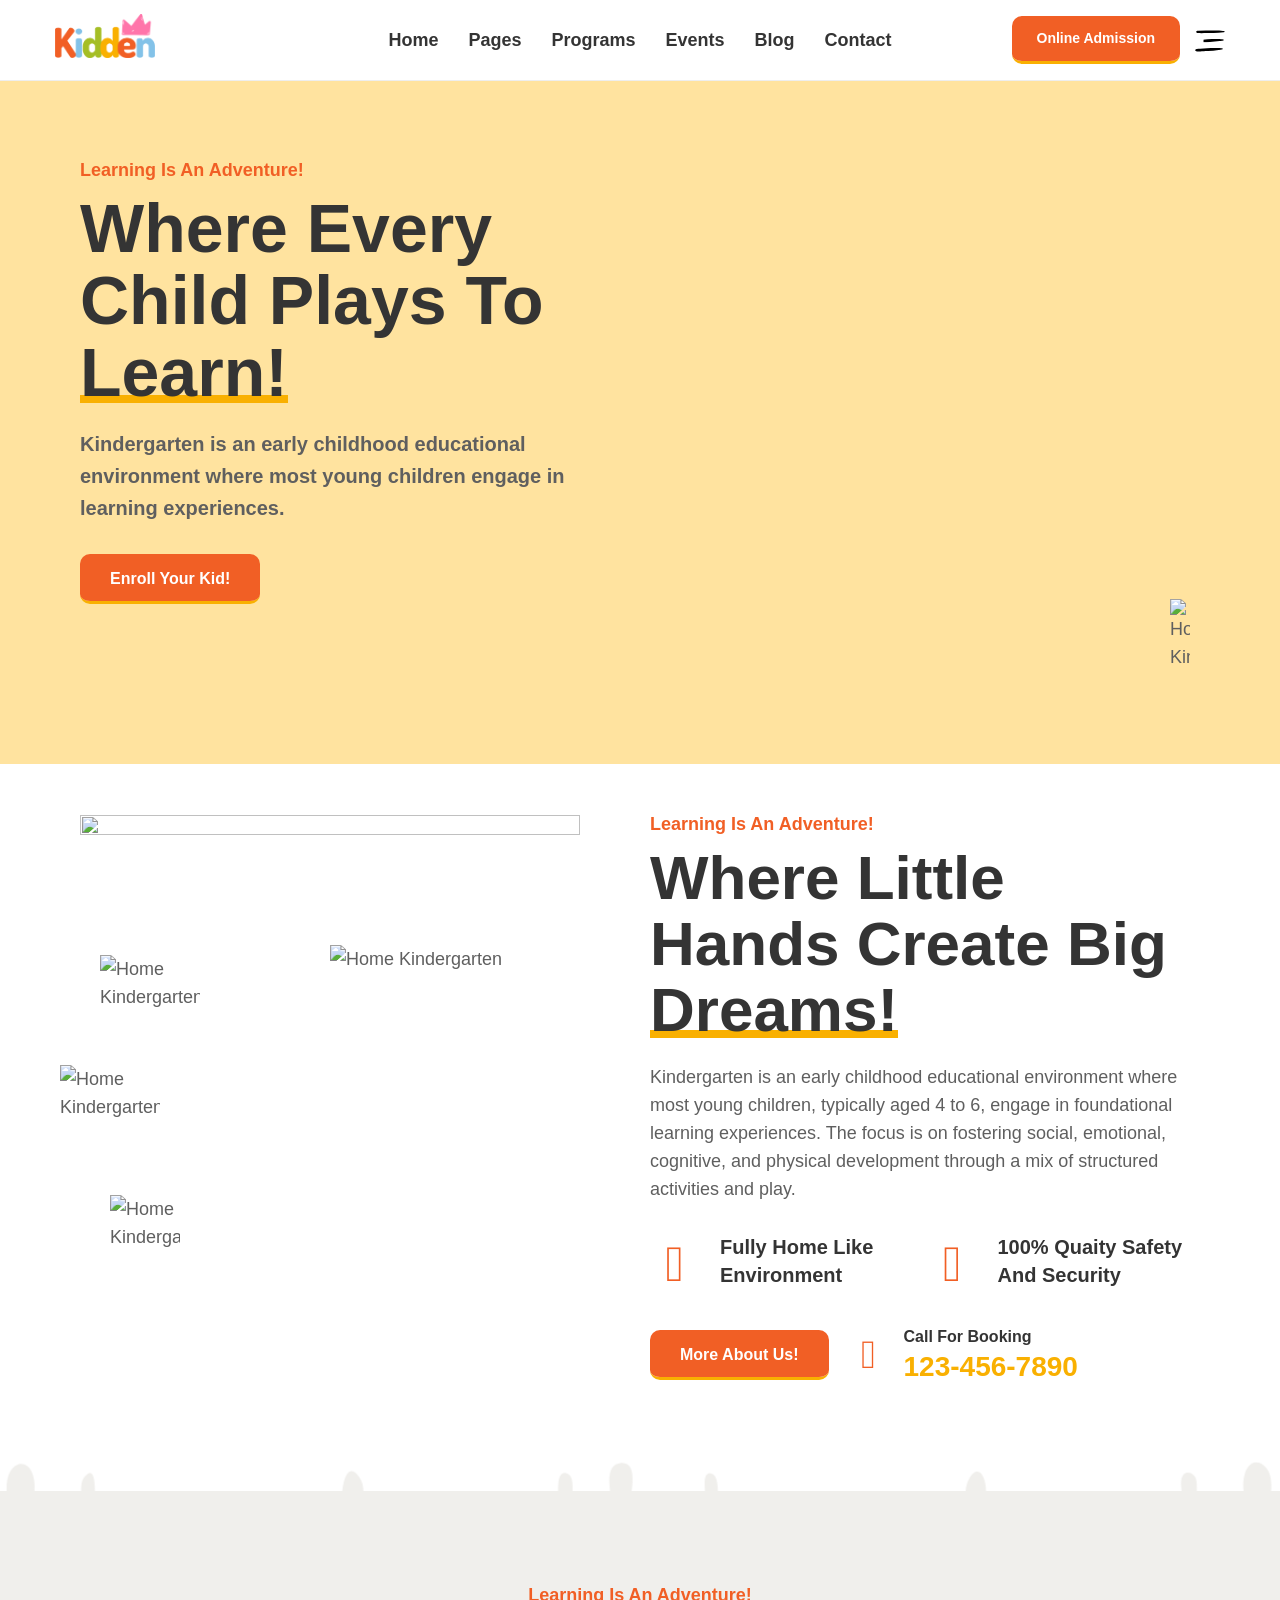
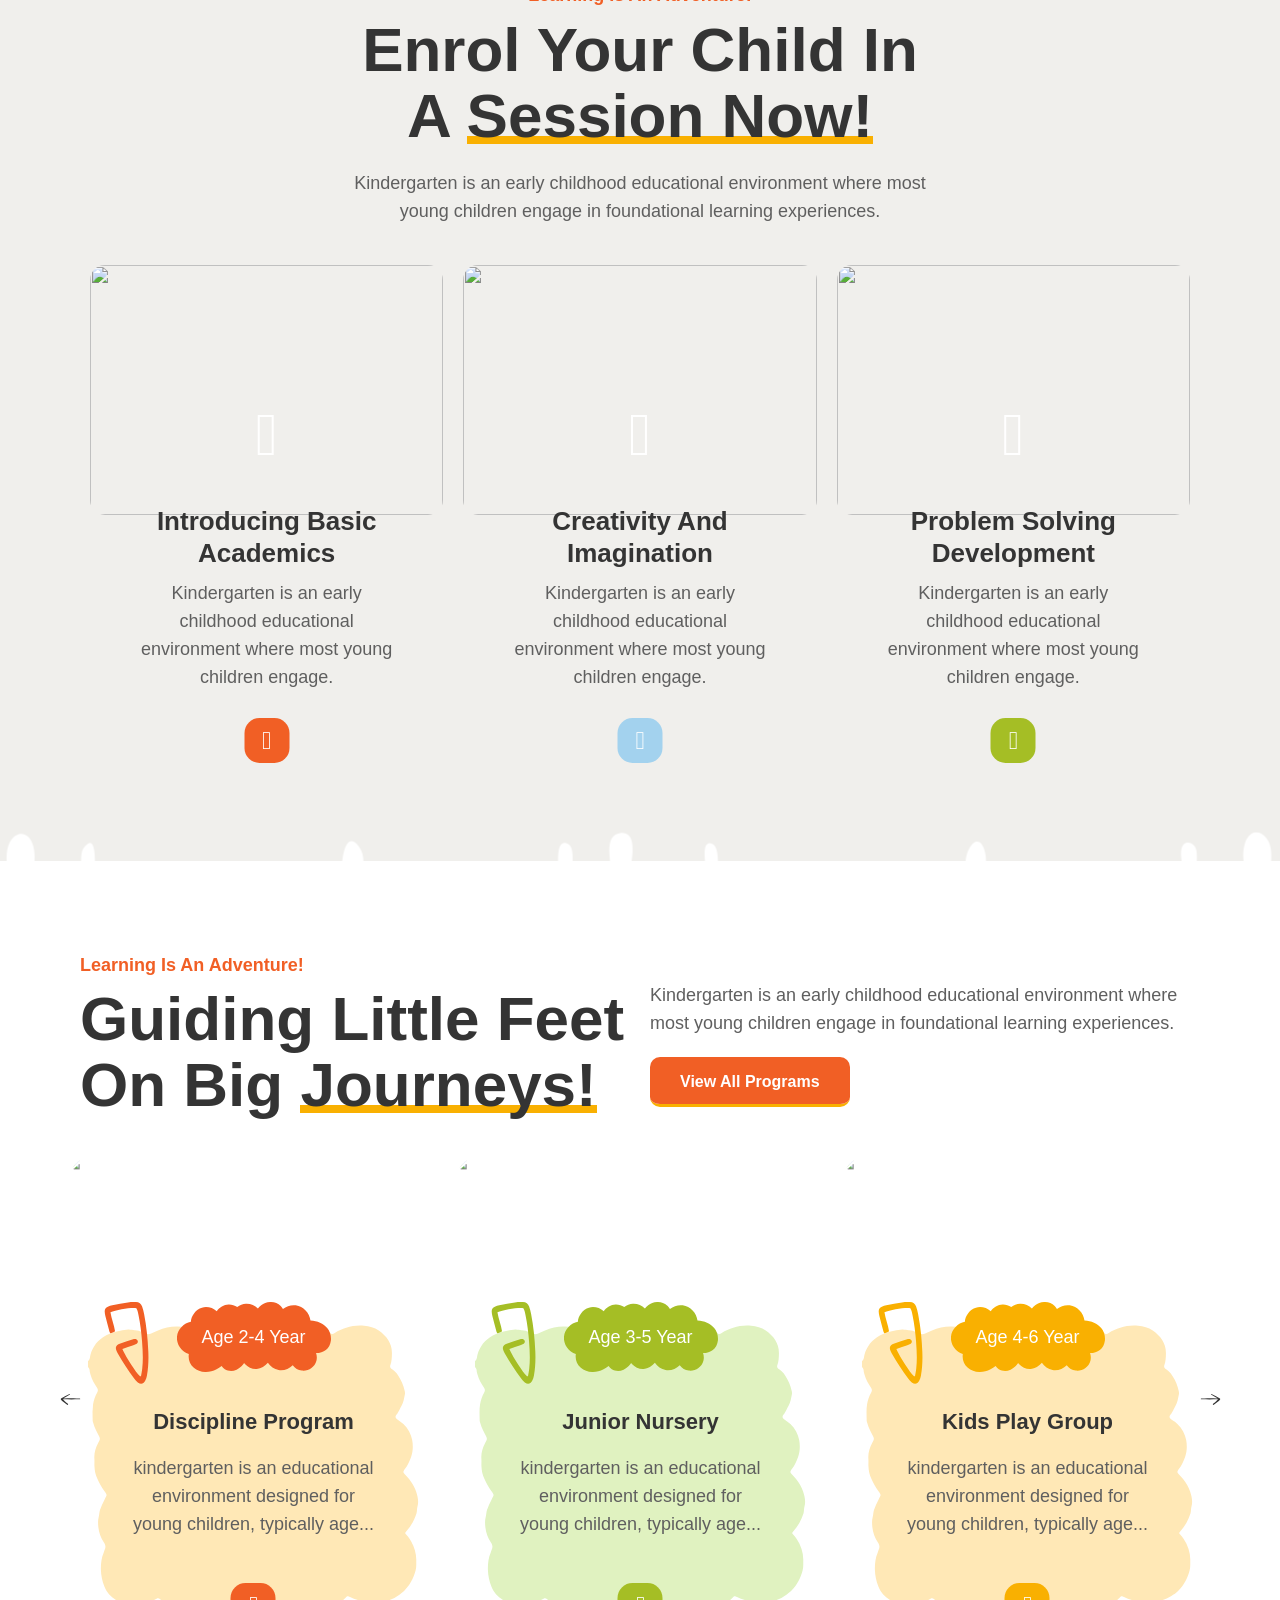
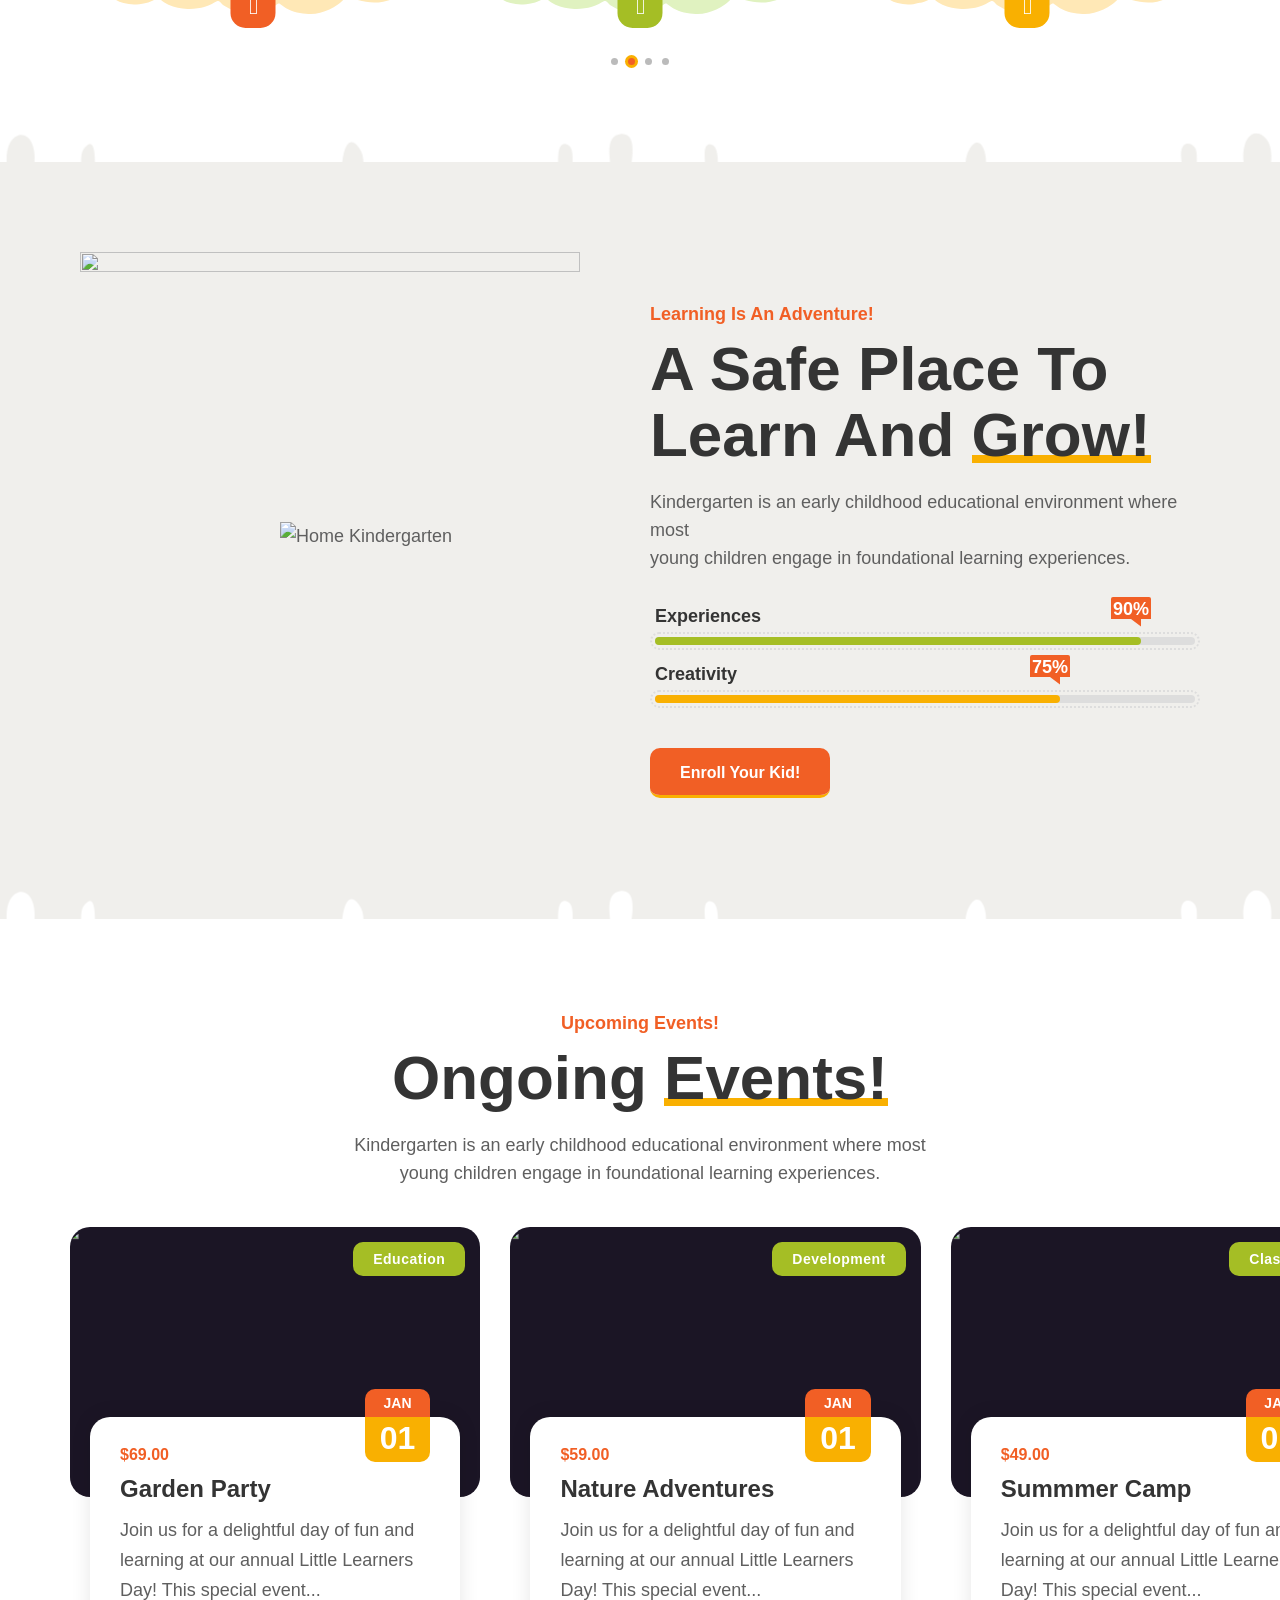
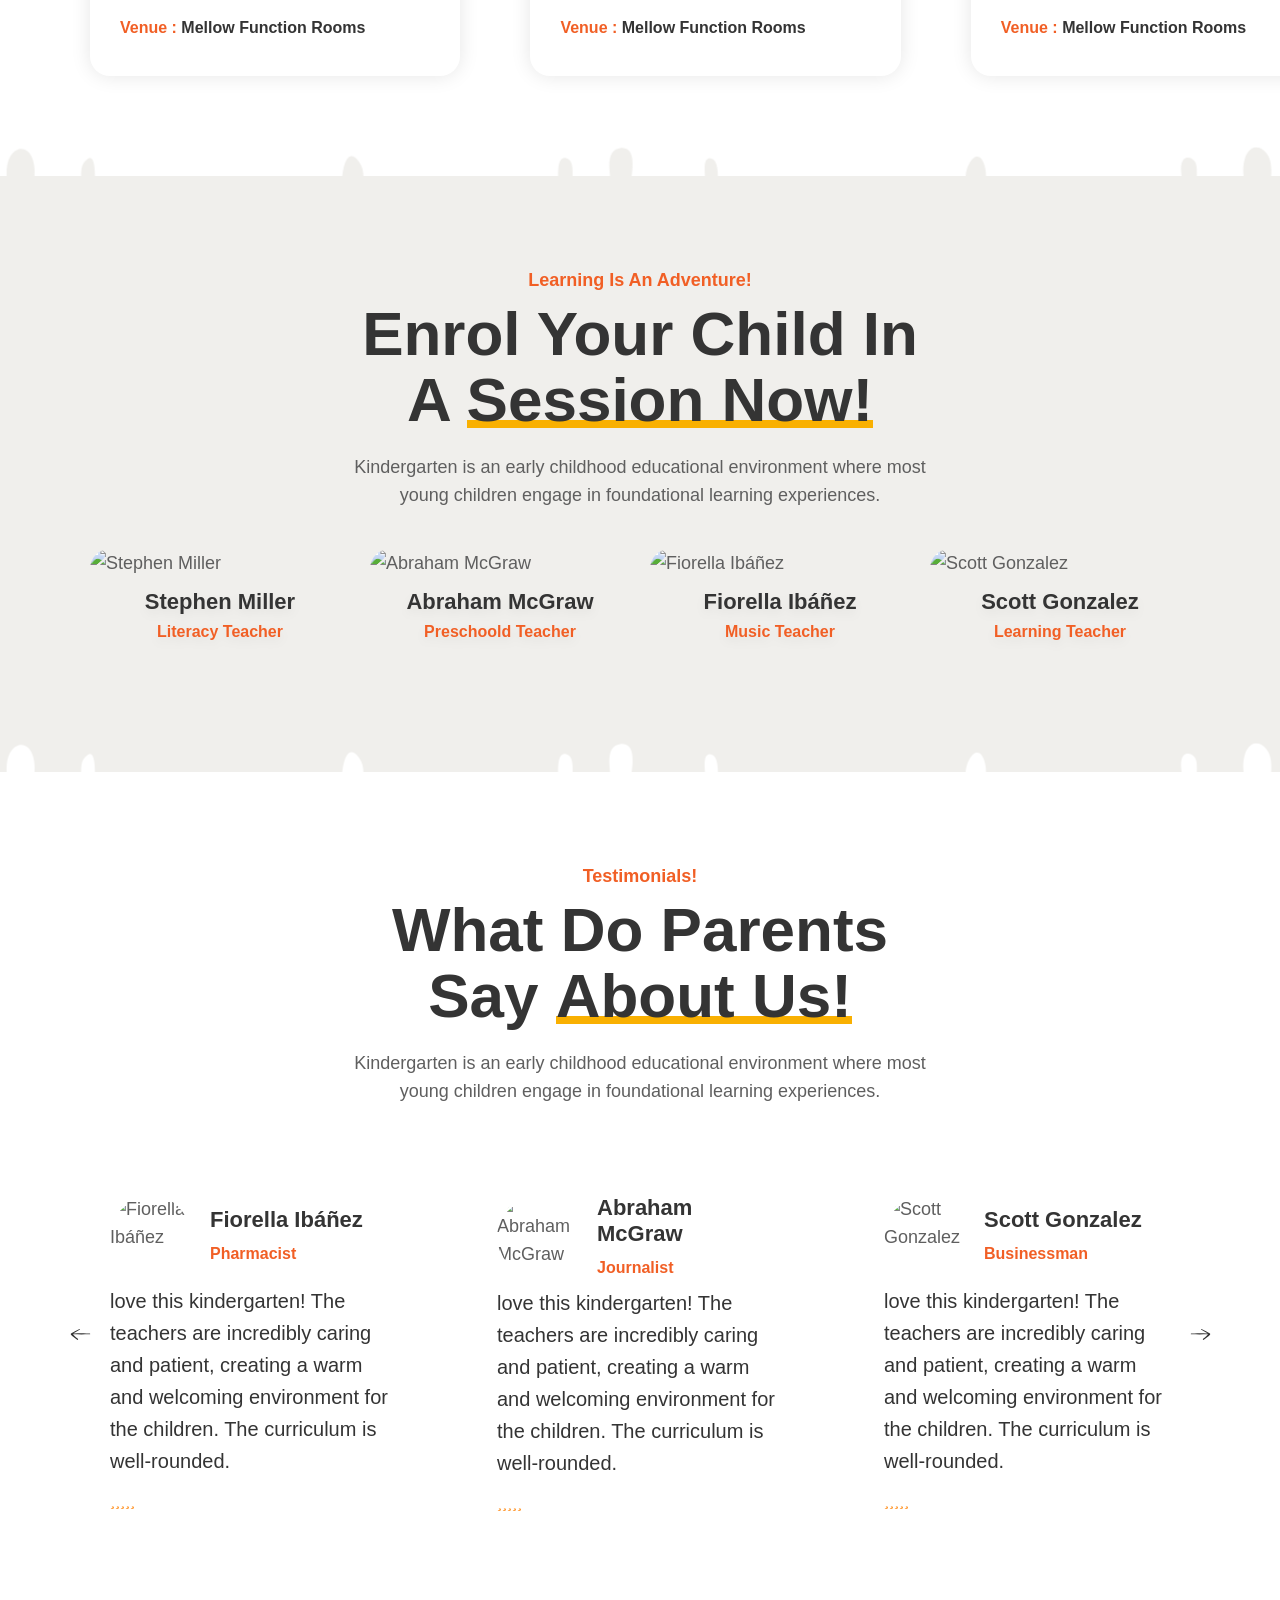
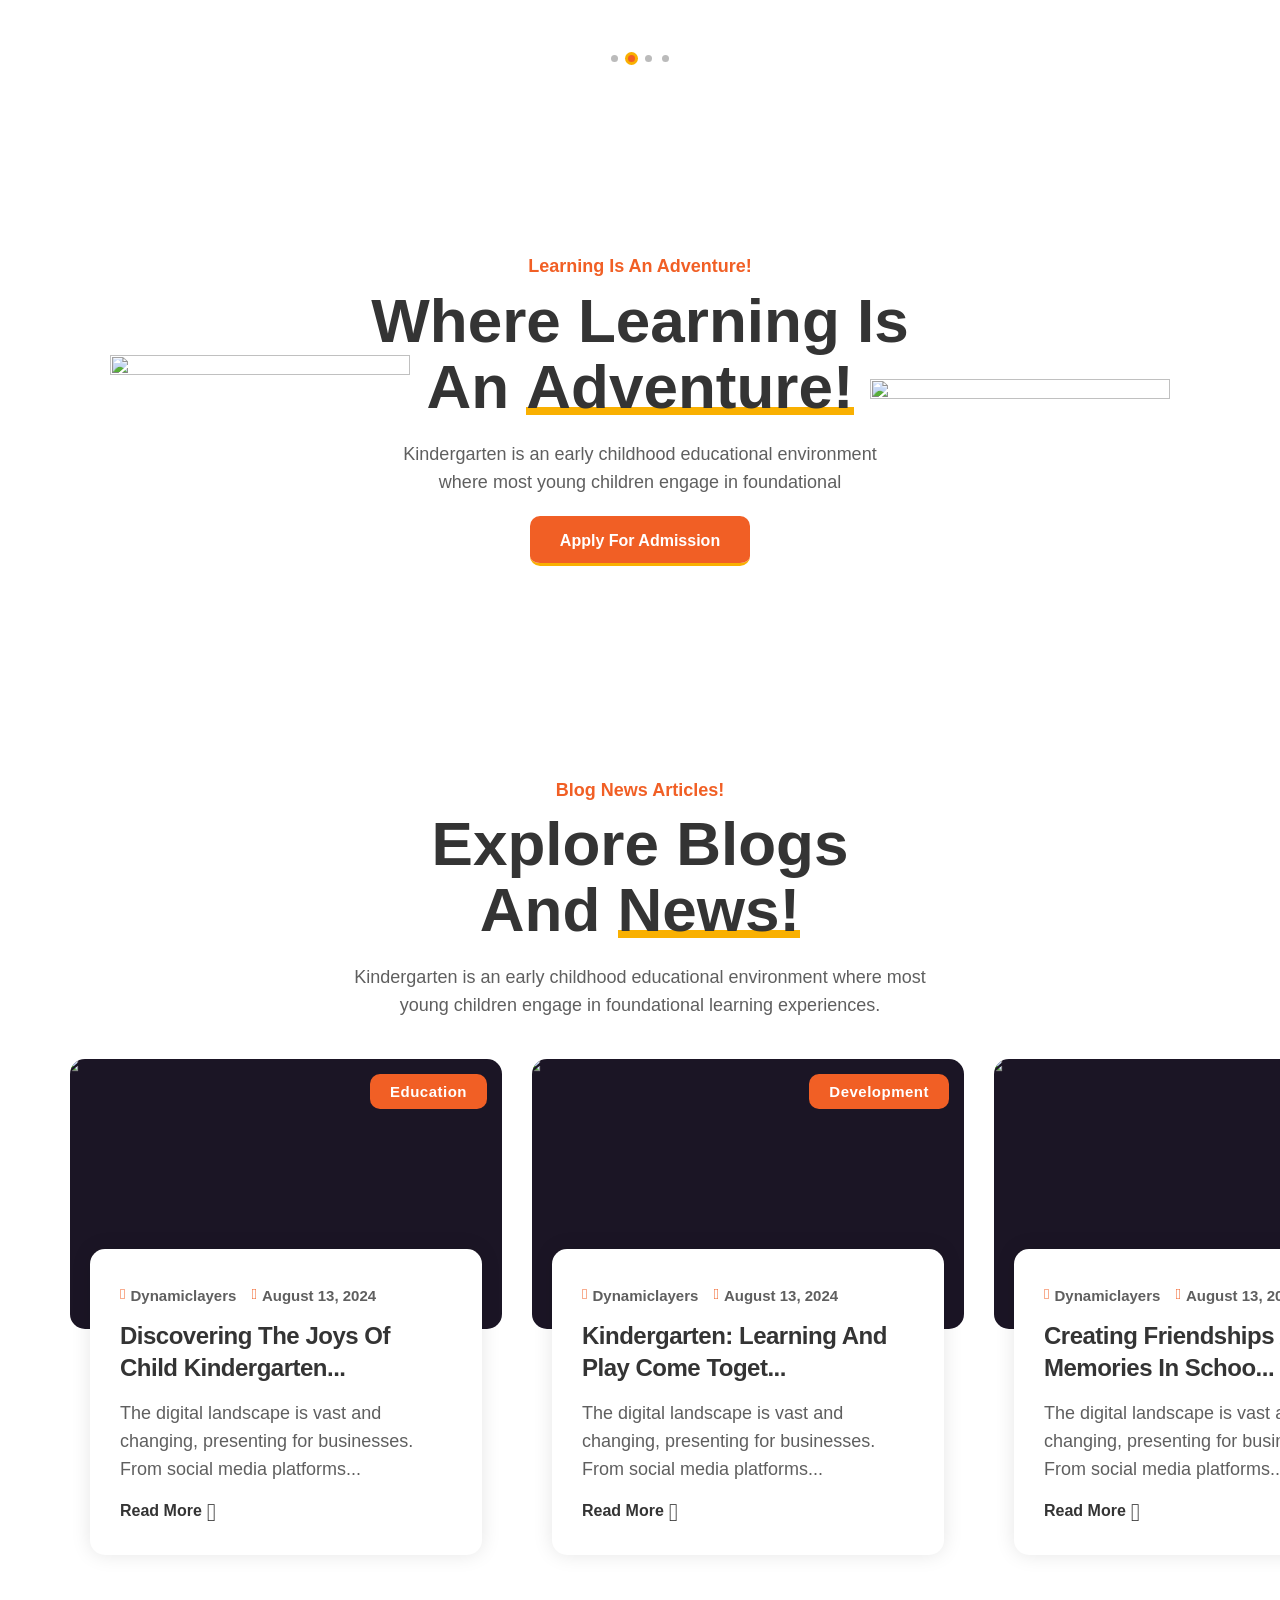
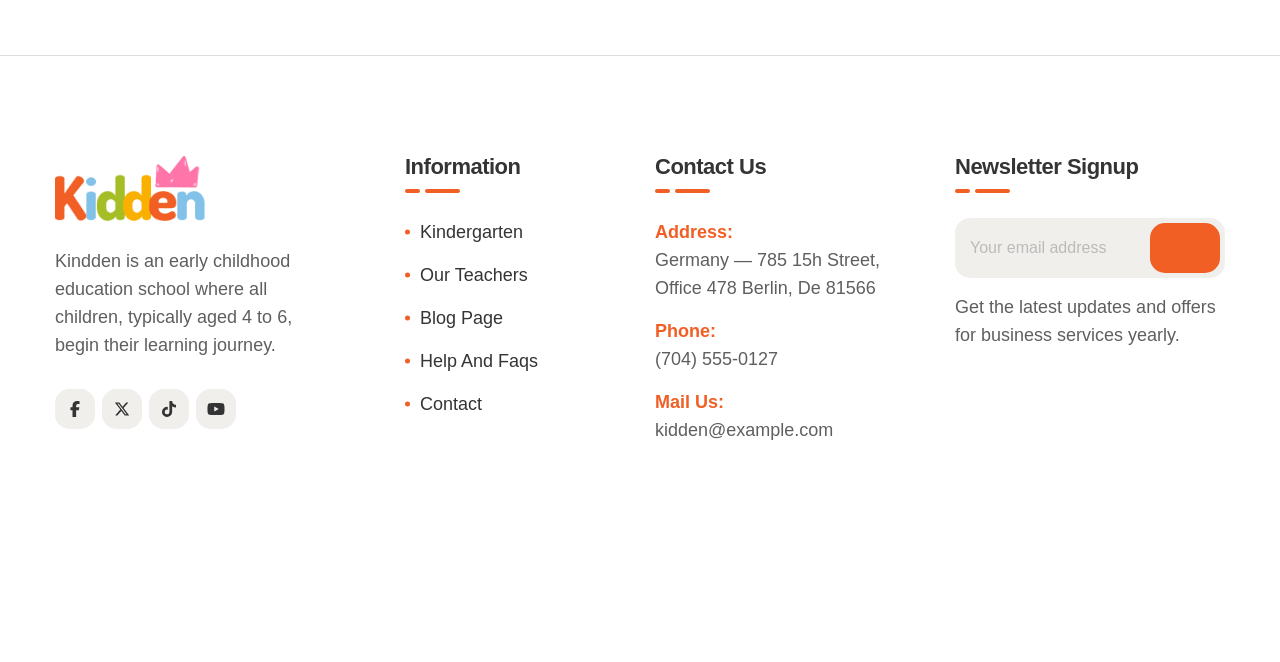
==== commit 30062fd3: "title change" ====
--- a/index.html
+++ b/index.html
@@ -7,7 +7,7 @@
 
 	<meta name="viewport" content="width=device-width, initial-scale=1">
 	<link rel="profile" href="https://gmpg.org/xfn/11">
-	<title>Kidden – Children Kindergarten WordPress Theme</title>
+	<title>Arbaj's Project - Technical Round</title>
 	<meta name="robots" content="max-image-preview:large">
 	<style>
 		img:is([sizes="auto" i], [sizes^="auto," i]) {
@@ -1246,270 +1246,27 @@
 												
 												<div class="slick-slide slick-cloned" data-slick-index="-2" id=""
 													aria-hidden="true" style="width: 367px;" tabindex="-1">
-													<article id=""
-														class="el-program-card post-736 dl-programs type-dl-programs status-publish has-post-thumbnail hentry program-category-activity-rooms program-category-flex-care program-category-kindergarten program-category-preschool program-category-toddler">
-														<div class="el-program-card-inner">
-															<div class="kid-den">
-																<a href=""
-																	tabindex="-1"><img loading="lazy" decoding="async"
-																		width="410" height="490"
-																		src="https://wp.dynamiclayers.net/kidden/wp-content/uploads/sites/32/2024/08/post-2-410x490.jpg"
-																		class="attachment-kidden-410x490 size-kidden-410x490 wp-post-image"
-																		alt=""></a>
-															</div>
-															<div class="kid-card"
-																style="--kidden-cls-bg-1:rgb(204,236,255);--kidden-primary-color:rgb(163,210,238);">
-																<svg class="cls-bg" xmlns="http://www.w3.org/2000/svg"
-																	viewBox="0 0 315.27 297.76">
-																	<g>
-																		<g>
-																			<path fill="var(--kidden-cls-bg-1, #ffe8b6)"
-																				fill-rule="evenodd"
-																				d="M145.98,18.96c.52,.62,1.2,.8,1.98,.85,7.92,.54,14.57,3.89,20.26,9.26,2.53,2.38,2.44,3.17,5.92,.6,5.23-3.86,11.11-6.26,17.31-8.03,5.79-1.65,11.69-2.1,17.67-1.79,4.22,.22,8.16,1.65,12.02,3.18,3.6,1.42,6.96,3.36,9.83,6.08,1.87,1.78,2.57,1.95,4.69,.44,3.35-2.39,7.16-3.61,10.95-4.93,5.57-1.94,11.35-2.62,17.15-2,4.89,.52,9.88,1.69,13.89,4.54,7.42,5.27,12.75,12.02,12.61,21.87-.06,3.9-.2,7.73-1.55,11.42-.49,1.33-.02,2.33,.97,3.17,.45,.38,.97,.69,1.46,1.03,1.98,1.38,3.53,3.12,4.87,5.15,3.08,4.65,5.31,9.64,6.45,15.1,.21,1.01,.4,2.12,.18,3.1-.83,3.75-1.2,7.64-3.2,11.08-1.64,2.83-2.73,5.94-4.92,8.48-1.4,1.62-.95,3.11,.96,4.48,1.93,1.38,3.93,2.65,5.7,4.29,4.56,4.23,7.36,9.54,8.4,15.45,.95,5.39,.87,10.99-1.12,16.31-1.46,3.92-3.14,7.72-5.71,11.07-.36,.47-.67,.98-.96,1.5-.86,1.53-.83,1.9,.3,3.16,1.59,1.77,3.28,3.42,4.7,5.37,2.65,3.62,5.19,7.29,6.53,11.6,1.45,4.67,2.77,9.39,1.32,14.38-.62,2.13-.27,4.38-.96,6.6-2,6.38-5.26,11.96-9.6,16.97-.19,.23-.4,.44-.6,.67-.75,.83-.6,1.65,.12,2.36,1.39,1.36,2.56,2.89,3.62,4.52,4.08,6.25,6.45,13.02,6.27,20.54-.07,3.11,.24,6.2-.64,9.32-2.11,7.44-5.3,14.13-11.02,19.57-5.67,5.39-12.21,8.76-19.88,10.3-8.26,1.66-16.26,.78-24.2-1.55-2.57-.75-5.11-1.59-7.51-2.83-2.36-1.22-2.42-1.16-4.24,.6-2.35,2.27-4.64,4.59-7.34,6.51-5.18,3.68-10.88,6.16-16.94,7.8-5.38,1.46-10.98,1.48-16.42,.88-7.62-.85-14.77-3.38-20.82-8.39-2.04-1.69-2.1-1.64-4.23-.26-.87,.57-1.77,1.11-2.59,1.75-2.85,2.24-6.15,3.68-9.52,4.81-5.24,1.76-10.68,2.86-16.24,2.17-7.74-.96-15.13-3.14-21.7-7.5-1.59-1.06-2.87-2.6-4.25-3.96-.88-.86-1.74-.94-2.81-.35-1.57,.86-3.21,1.59-4.79,2.43-4.25,2.26-8.77,3.47-13.54,4.22-3.27,.52-6.5,.89-9.75,.68-6.25-.42-12.39-1.61-18.15-4.14-2.99-1.31-5.65-3.32-8.14-5.45-1.09-.93-2.02-1.05-3.2-.31-5.04,3.14-10.76,4.4-16.47,5.24-4.99,.73-10.05,.4-15.03-1.05-5.45-1.59-10.04-4.3-13.91-8.46-1.99-2.15-3.33-4.6-4.38-7.21-2.05-5.13-3.22-10.44-3.34-16.05-.13-5.75,.47-11.28,2.73-16.59,.35-.82,.51-1.72,.89-2.52,1.18-2.51,.88-4.62-.72-7.03-2.89-4.37-4.78-9.29-5.32-14.55-.33-3.24-.56-6.55,.34-9.77,.6-2.15,.48-4.4,1.22-6.56,1.11-3.26,2.53-6.36,4.08-9.42,.67-1.33,1.34-2.66,1.98-4.01,.34-.72,.24-1.46-.19-2.13-.56-.88-1.11-1.77-1.75-2.59-2.79-3.55-4.7-7.6-6.62-11.63-1.81-3.8-2.61-7.89-2.8-12.08-.11-2.38,.11-4.78-.06-7.16-.39-5.41,1.2-10.29,3.61-15,.34-.66,.61-1.37,1.01-1.99,.9-1.42,.76-2.72,0-4.19-2.11-4.1-4.44-8.12-5.6-12.65-.18-.72-.63-1.42-.63-2.13-.03-5.35-.51-10.69,.37-16.04,.67-4.04,1.96-7.78,3.95-11.31,.89-1.58,.87-2.83-.18-4.5-2.38-3.76-4.95-7.47-6-11.91-.34-1.44-1.01-2.78-1.01-4.33,0-1.38-.61-2.59-1.71-3.51v-5.37c2.01-1.54,1.86-4.01,2.4-6.08,2.21-8.41,7.21-14.49,14.74-18.65,6.64-3.67,13.96-4.81,21.34-5.69,1.14-.14,2.35,.19,3.52,.35,.88,.12,1.75,.46,2.62,.43,2.62-.09,4.95,.83,7.29,1.81,1.23,.51,2.5,.96,3.74,1.44,1.62,.63,3.16,.49,4.74-.26,2.15-1.01,4.35-1.91,6.54-2.83,5.94-2.5,12.03-3.97,18.6-3.8,5.38,.14,10.62,.78,15.85,1.92,3.39,.74,6.42,2.33,9.44,3.91,1.2,.63,2.22,.57,3.28-.31,1.03-.85,2.1-1.65,3.22-2.37,5.95-3.82,12.23-6.73,19.52-6.66,.78,0,1.46-.22,1.98-.83h7.16Z">
-																			</path>
-																			<path class="cls-2"
-																				fill="var(--kidden-primary-color)"
-																				fill-rule="evenodd"
-																				d="M32.94,44.73c1.54,4.25,9.82,17.61,14.96,24.24,.59,.77,1.38,1.39,2.06,2.06,.43-.38,.79-.53,.83-.74,.41-2.19,.86-4.39,1.11-6.6,.98-8.79,.49-17.58-.18-26.35-.64-8.32-1.65-16.62-3.35-24.8-.48-2.31-.72-4.72-2.08-6.71-4.64-.84-19.06,1.4-24.73,3.88,.91,6.08,3.5,11.86,4.39,18.1-1.34,1.19-2.88,1.52-4.58,1.92-.31-.69-.62-1.18-.77-1.71-1.32-4.89-2.65-9.78-3.89-14.69-.36-1.43-.57-2.93-.63-4.4-.08-2.15,.97-3.74,3-4.51,1.39-.52,2.82-.99,4.27-1.28,4.97-.99,9.94-2,14.94-2.78C40.78-.02,43.35-.05,45.87,.04c2.96,.1,5.08,1.69,6,4.54,.73,2.26,1.37,4.57,1.82,6.91,2.28,11.73,3.48,23.58,4.01,35.52,.35,7.78,.06,15.5-1.28,23.16-.3,1.73-.88,3.49-1.7,5.04-1.63,3.11-4.31,3.67-7.03,1.49-1.38-1.1-2.61-2.46-3.66-3.89-5.65-7.7-10.82-15.72-15.57-24-.59-1.03-1.13-2.12-1.47-3.25-.72-2.37,.03-4.03,2.2-5.24,.39-.22,.79-.44,1.21-.58,4.53-1.48,9.07-2.94,13.6-4.4,.28-.09,.58-.12,.88-.15,1.06-.09,2.12,.51,2.57,1.44,.52,1.08,.23,2.56-.81,3.18-1.01,.61-2.12,1.08-3.24,1.46-3.36,1.16-6.75,2.24-10.45,3.46Z">
-																			</path>
-																		</g>
-																	</g>
-																</svg>
-																<div class="card-data"><svg
-																		xmlns="http://www.w3.org/2000/svg"
-																		viewBox="0 0 129.78 58.97">
-																		<g>
-																			<path fill="var(--kidden-primary-color)"
-																				d="M24.39,58.97c-3.89,0-7.49-1.26-10.14-3.56-3.39-2.93-4.92-7.51-4.2-11.61-2.25-.72-4.37-2.05-6.09-3.87C1.3,37.12-.14,33.45,.01,29.87c.26-6.36,5.52-12.03,11.75-13.18,.35-5.34,4.11-10.41,9.33-11.94,1.09-.32,2.23-.48,3.4-.48,3.39,0,6.65,1.33,9.08,3.52,2.23-3.25,5.93-5.47,9.97-5.61,.13,0,.27,0,.4,0,2.4,0,4.8,.76,6.87,2.13,2.11-1.71,4.68-2.74,7.33-2.88,.21-.01,.43-.02,.64-.02,3.57,0,7.02,1.59,9.45,4.14,1.6-2.12,3.71-3.78,6.13-4.71,1.45-.56,2.99-.84,4.57-.84,3.23,0,6.32,1.22,8.48,3.34,.76,.75,1.4,1.61,1.9,2.55,2.59-2.03,5.81-3.23,9.03-3.23,.59,0,1.19,.04,1.77,.12,6.39,.87,11.57,6.48,12.39,12.77,5.82,.27,10.91,2.55,14.08,6.35,2.35,2.82,3.52,6.75,3.12,10.51-.35,3.3-1.86,6.15-4.25,8.03-2.21,1.74-4.98,2.61-8.23,2.61h-.03c.73,2.11,.88,4.42,.27,6.59-1.31,4.71-6.03,8.25-10.98,8.25-.46,0-.91-.03-1.36-.09-3.03-.4-5.76-2.17-7.56-4.61-2.56,2.64-6.17,4.31-9.93,4.31-.66,0-1.32-.05-1.96-.16-3.72-.6-7-2.95-9.06-6.08-2.36,2.87-5.69,4.8-9.29,5.11-.3,.03-.6,.04-.9,.04-3.37,0-6.79-1.59-9.13-4.25-.23-.26-.45-.53-.66-.81-.6,.87-1.27,1.71-2.03,2.49-2.58,2.66-5.9,4.18-9.12,4.18-.49,0-.99-.04-1.48-.11-2.68-.39-4.96-1.94-6.34-4.01-2.8,2.18-5.7,3.67-8.65,4.45-1.51,.4-3.06,.6-4.62,.6Z">
-																			</path>
-																		</g>
-																	</svg>Age 2-4 Year</div>
-																<h3 class="card-heading"><a
-																		href=""
-																		tabindex="-1">Nursery Preschool</a></h3>
-																<p>kindergarten is an educational environment designed
-																	for young children, typically age...</p>
-																<a href=""
-																	class="read-more" tabindex="-1"><i
-																		aria-hidden="true"
-																		class="las la-long-arrow-alt-right"></i></a>
-															</div>
-														</div>
-													</article>
+													
 												</div>
 												<div class="slick-slide slick-cloned" data-slick-index="-1" id=""
 													aria-hidden="true" style="width: 367px;" tabindex="-1">
-													<article id=""
-														class="el-program-card post-647 dl-programs type-dl-programs status-publish has-post-thumbnail hentry program-category-activity-rooms program-category-flex-care program-category-kindergarten program-category-preschool program-category-toddler">
-														<div class="el-program-card-inner">
-															<div class="kid-den">
-																<a href=""
-																	tabindex="-1"><img loading="lazy" decoding="async"
-																		width="410" height="490"
-																		src="https://wp.dynamiclayers.net/kidden/wp-content/uploads/sites/32/2024/08/post-1-410x490.jpg"
-																		class="attachment-kidden-410x490 size-kidden-410x490 wp-post-image"
-																		alt=""></a>
-															</div>
-															<div class="kid-card" style="">
-																<svg class="cls-bg" xmlns="http://www.w3.org/2000/svg"
-																	viewBox="0 0 315.27 297.76">
-																	<g>
-																		<g>
-																			<path fill="var(--kidden-cls-bg-1, #ffe8b6)"
-																				fill-rule="evenodd"
-																				d="M145.98,18.96c.52,.62,1.2,.8,1.98,.85,7.92,.54,14.57,3.89,20.26,9.26,2.53,2.38,2.44,3.17,5.92,.6,5.23-3.86,11.11-6.26,17.31-8.03,5.79-1.65,11.69-2.1,17.67-1.79,4.22,.22,8.16,1.65,12.02,3.18,3.6,1.42,6.96,3.36,9.83,6.08,1.87,1.78,2.57,1.95,4.69,.44,3.35-2.39,7.16-3.61,10.95-4.93,5.57-1.94,11.35-2.62,17.15-2,4.89,.52,9.88,1.69,13.89,4.54,7.42,5.27,12.75,12.02,12.61,21.87-.06,3.9-.2,7.73-1.55,11.42-.49,1.33-.02,2.33,.97,3.17,.45,.38,.97,.69,1.46,1.03,1.98,1.38,3.53,3.12,4.87,5.15,3.08,4.65,5.31,9.64,6.45,15.1,.21,1.01,.4,2.12,.18,3.1-.83,3.75-1.2,7.64-3.2,11.08-1.64,2.83-2.73,5.94-4.92,8.48-1.4,1.62-.95,3.11,.96,4.48,1.93,1.38,3.93,2.65,5.7,4.29,4.56,4.23,7.36,9.54,8.4,15.45,.95,5.39,.87,10.99-1.12,16.31-1.46,3.92-3.14,7.72-5.71,11.07-.36,.47-.67,.98-.96,1.5-.86,1.53-.83,1.9,.3,3.16,1.59,1.77,3.28,3.42,4.7,5.37,2.65,3.62,5.19,7.29,6.53,11.6,1.45,4.67,2.77,9.39,1.32,14.38-.62,2.13-.27,4.38-.96,6.6-2,6.38-5.26,11.96-9.6,16.97-.19,.23-.4,.44-.6,.67-.75,.83-.6,1.65,.12,2.36,1.39,1.36,2.56,2.89,3.62,4.52,4.08,6.25,6.45,13.02,6.27,20.54-.07,3.11,.24,6.2-.64,9.32-2.11,7.44-5.3,14.13-11.02,19.57-5.67,5.39-12.21,8.76-19.88,10.3-8.26,1.66-16.26,.78-24.2-1.55-2.57-.75-5.11-1.59-7.51-2.83-2.36-1.22-2.42-1.16-4.24,.6-2.35,2.27-4.64,4.59-7.34,6.51-5.18,3.68-10.88,6.16-16.94,7.8-5.38,1.46-10.98,1.48-16.42,.88-7.62-.85-14.77-3.38-20.82-8.39-2.04-1.69-2.1-1.64-4.23-.26-.87,.57-1.77,1.11-2.59,1.75-2.85,2.24-6.15,3.68-9.52,4.81-5.24,1.76-10.68,2.86-16.24,2.17-7.74-.96-15.13-3.14-21.7-7.5-1.59-1.06-2.87-2.6-4.25-3.96-.88-.86-1.74-.94-2.81-.35-1.57,.86-3.21,1.59-4.79,2.43-4.25,2.26-8.77,3.47-13.54,4.22-3.27,.52-6.5,.89-9.75,.68-6.25-.42-12.39-1.61-18.15-4.14-2.99-1.31-5.65-3.32-8.14-5.45-1.09-.93-2.02-1.05-3.2-.31-5.04,3.14-10.76,4.4-16.47,5.24-4.99,.73-10.05,.4-15.03-1.05-5.45-1.59-10.04-4.3-13.91-8.46-1.99-2.15-3.33-4.6-4.38-7.21-2.05-5.13-3.22-10.44-3.34-16.05-.13-5.75,.47-11.28,2.73-16.59,.35-.82,.51-1.72,.89-2.52,1.18-2.51,.88-4.62-.72-7.03-2.89-4.37-4.78-9.29-5.32-14.55-.33-3.24-.56-6.55,.34-9.77,.6-2.15,.48-4.4,1.22-6.56,1.11-3.26,2.53-6.36,4.08-9.42,.67-1.33,1.34-2.66,1.98-4.01,.34-.72,.24-1.46-.19-2.13-.56-.88-1.11-1.77-1.75-2.59-2.79-3.55-4.7-7.6-6.62-11.63-1.81-3.8-2.61-7.89-2.8-12.08-.11-2.38,.11-4.78-.06-7.16-.39-5.41,1.2-10.29,3.61-15,.34-.66,.61-1.37,1.01-1.99,.9-1.42,.76-2.72,0-4.19-2.11-4.1-4.44-8.12-5.6-12.65-.18-.72-.63-1.42-.63-2.13-.03-5.35-.51-10.69,.37-16.04,.67-4.04,1.96-7.78,3.95-11.31,.89-1.58,.87-2.83-.18-4.5-2.38-3.76-4.95-7.47-6-11.91-.34-1.44-1.01-2.78-1.01-4.33,0-1.38-.61-2.59-1.71-3.51v-5.37c2.01-1.54,1.86-4.01,2.4-6.08,2.21-8.41,7.21-14.49,14.74-18.65,6.64-3.67,13.96-4.81,21.34-5.69,1.14-.14,2.35,.19,3.52,.35,.88,.12,1.75,.46,2.62,.43,2.62-.09,4.95,.83,7.29,1.81,1.23,.51,2.5,.96,3.74,1.44,1.62,.63,3.16,.49,4.74-.26,2.15-1.01,4.35-1.91,6.54-2.83,5.94-2.5,12.03-3.97,18.6-3.8,5.38,.14,10.62,.78,15.85,1.92,3.39,.74,6.42,2.33,9.44,3.91,1.2,.63,2.22,.57,3.28-.31,1.03-.85,2.1-1.65,3.22-2.37,5.95-3.82,12.23-6.73,19.52-6.66,.78,0,1.46-.22,1.98-.83h7.16Z">
-																			</path>
-																			<path class="cls-2"
-																				fill="var(--kidden-primary-color)"
-																				fill-rule="evenodd"
-																				d="M32.94,44.73c1.54,4.25,9.82,17.61,14.96,24.24,.59,.77,1.38,1.39,2.06,2.06,.43-.38,.79-.53,.83-.74,.41-2.19,.86-4.39,1.11-6.6,.98-8.79,.49-17.58-.18-26.35-.64-8.32-1.65-16.62-3.35-24.8-.48-2.31-.72-4.72-2.08-6.71-4.64-.84-19.06,1.4-24.73,3.88,.91,6.08,3.5,11.86,4.39,18.1-1.34,1.19-2.88,1.52-4.58,1.92-.31-.69-.62-1.18-.77-1.71-1.32-4.89-2.65-9.78-3.89-14.69-.36-1.43-.57-2.93-.63-4.4-.08-2.15,.97-3.74,3-4.51,1.39-.52,2.82-.99,4.27-1.28,4.97-.99,9.94-2,14.94-2.78C40.78-.02,43.35-.05,45.87,.04c2.96,.1,5.08,1.69,6,4.54,.73,2.26,1.37,4.57,1.82,6.91,2.28,11.73,3.48,23.58,4.01,35.52,.35,7.78,.06,15.5-1.28,23.16-.3,1.73-.88,3.49-1.7,5.04-1.63,3.11-4.31,3.67-7.03,1.49-1.38-1.1-2.61-2.46-3.66-3.89-5.65-7.7-10.82-15.72-15.57-24-.59-1.03-1.13-2.12-1.47-3.25-.72-2.37,.03-4.03,2.2-5.24,.39-.22,.79-.44,1.21-.58,4.53-1.48,9.07-2.94,13.6-4.4,.28-.09,.58-.12,.88-.15,1.06-.09,2.12,.51,2.57,1.44,.52,1.08,.23,2.56-.81,3.18-1.01,.61-2.12,1.08-3.24,1.46-3.36,1.16-6.75,2.24-10.45,3.46Z">
-																			</path>
-																		</g>
-																	</g>
-																</svg>
-																<div class="card-data"><svg
-																		xmlns="http://www.w3.org/2000/svg"
-																		viewBox="0 0 129.78 58.97">
-																		<g>
-																			<path fill="var(--kidden-primary-color)"
-																				d="M24.39,58.97c-3.89,0-7.49-1.26-10.14-3.56-3.39-2.93-4.92-7.51-4.2-11.61-2.25-.72-4.37-2.05-6.09-3.87C1.3,37.12-.14,33.45,.01,29.87c.26-6.36,5.52-12.03,11.75-13.18,.35-5.34,4.11-10.41,9.33-11.94,1.09-.32,2.23-.48,3.4-.48,3.39,0,6.65,1.33,9.08,3.52,2.23-3.25,5.93-5.47,9.97-5.61,.13,0,.27,0,.4,0,2.4,0,4.8,.76,6.87,2.13,2.11-1.71,4.68-2.74,7.33-2.88,.21-.01,.43-.02,.64-.02,3.57,0,7.02,1.59,9.45,4.14,1.6-2.12,3.71-3.78,6.13-4.71,1.45-.56,2.99-.84,4.57-.84,3.23,0,6.32,1.22,8.48,3.34,.76,.75,1.4,1.61,1.9,2.55,2.59-2.03,5.81-3.23,9.03-3.23,.59,0,1.19,.04,1.77,.12,6.39,.87,11.57,6.48,12.39,12.77,5.82,.27,10.91,2.55,14.08,6.35,2.35,2.82,3.52,6.75,3.12,10.51-.35,3.3-1.86,6.15-4.25,8.03-2.21,1.74-4.98,2.61-8.23,2.61h-.03c.73,2.11,.88,4.42,.27,6.59-1.31,4.71-6.03,8.25-10.98,8.25-.46,0-.91-.03-1.36-.09-3.03-.4-5.76-2.17-7.56-4.61-2.56,2.64-6.17,4.31-9.93,4.31-.66,0-1.32-.05-1.96-.16-3.72-.6-7-2.95-9.06-6.08-2.36,2.87-5.69,4.8-9.29,5.11-.3,.03-.6,.04-.9,.04-3.37,0-6.79-1.59-9.13-4.25-.23-.26-.45-.53-.66-.81-.6,.87-1.27,1.71-2.03,2.49-2.58,2.66-5.9,4.18-9.12,4.18-.49,0-.99-.04-1.48-.11-2.68-.39-4.96-1.94-6.34-4.01-2.8,2.18-5.7,3.67-8.65,4.45-1.51,.4-3.06,.6-4.62,.6Z">
-																			</path>
-																		</g>
-																	</svg>Age 3-5 Year</div>
-																<h3 class="card-heading"><a
-																		href=""
-																		tabindex="-1">Toddler Learning</a></h3>
-																<p>kindergarten is an educational environment designed
-																	for young children, typically age...</p>
-																<a href=""
-																	class="read-more" tabindex="-1"><i
-																		aria-hidden="true"
-																		class="las la-long-arrow-alt-right"></i></a>
-															</div>
-														</div>
-													</article>
+												
 												</div>
 												<div class="slick-slide" data-slick-index="0" aria-hidden="true"
 													style="width: 367px;" tabindex="-1" role="tabpanel"
 													id="slick-slide00" aria-describedby="slick-slide-control00">
-													<article id="project-749"
-														class="el-program-card post-749 dl-programs type-dl-programs status-publish has-post-thumbnail hentry program-category-activity-rooms program-category-flex-care program-category-kindergarten program-category-preschool program-category-toddler">
-														<div class="el-program-card-inner">
-															<div class="kid-den">
-																<a href=""
-																	tabindex="-1"><img loading="lazy" decoding="async"
-																		width="410" height="490"
-																		src="https://wp.dynamiclayers.net/kidden/wp-content/uploads/sites/32/2024/08/post-8-410x490.jpg"
-																		class="attachment-kidden-410x490 size-kidden-410x490 wp-post-image"
-																		alt=""></a>
-															</div>
-															<div class="kid-card"
-																style="--kidden-cls-bg-1:rgb(224,242,192);--kidden-primary-color:rgb(165,190,37);">
-																<svg class="cls-bg" xmlns="http://www.w3.org/2000/svg"
-																	viewBox="0 0 315.27 297.76">
-																	<g>
-																		<g>
-																			<path fill="var(--kidden-cls-bg-1, #ffe8b6)"
-																				fill-rule="evenodd"
-																				d="M145.98,18.96c.52,.62,1.2,.8,1.98,.85,7.92,.54,14.57,3.89,20.26,9.26,2.53,2.38,2.44,3.17,5.92,.6,5.23-3.86,11.11-6.26,17.31-8.03,5.79-1.65,11.69-2.1,17.67-1.79,4.22,.22,8.16,1.65,12.02,3.18,3.6,1.42,6.96,3.36,9.83,6.08,1.87,1.78,2.57,1.95,4.69,.44,3.35-2.39,7.16-3.61,10.95-4.93,5.57-1.94,11.35-2.62,17.15-2,4.89,.52,9.88,1.69,13.89,4.54,7.42,5.27,12.75,12.02,12.61,21.87-.06,3.9-.2,7.73-1.55,11.42-.49,1.33-.02,2.33,.97,3.17,.45,.38,.97,.69,1.46,1.03,1.98,1.38,3.53,3.12,4.87,5.15,3.08,4.65,5.31,9.64,6.45,15.1,.21,1.01,.4,2.12,.18,3.1-.83,3.75-1.2,7.64-3.2,11.08-1.64,2.83-2.73,5.94-4.92,8.48-1.4,1.62-.95,3.11,.96,4.48,1.93,1.38,3.93,2.65,5.7,4.29,4.56,4.23,7.36,9.54,8.4,15.45,.95,5.39,.87,10.99-1.12,16.31-1.46,3.92-3.14,7.72-5.71,11.07-.36,.47-.67,.98-.96,1.5-.86,1.53-.83,1.9,.3,3.16,1.59,1.77,3.28,3.42,4.7,5.37,2.65,3.62,5.19,7.29,6.53,11.6,1.45,4.67,2.77,9.39,1.32,14.38-.62,2.13-.27,4.38-.96,6.6-2,6.38-5.26,11.96-9.6,16.97-.19,.23-.4,.44-.6,.67-.75,.83-.6,1.65,.12,2.36,1.39,1.36,2.56,2.89,3.62,4.52,4.08,6.25,6.45,13.02,6.27,20.54-.07,3.11,.24,6.2-.64,9.32-2.11,7.44-5.3,14.13-11.02,19.57-5.67,5.39-12.21,8.76-19.88,10.3-8.26,1.66-16.26,.78-24.2-1.55-2.57-.75-5.11-1.59-7.51-2.83-2.36-1.22-2.42-1.16-4.24,.6-2.35,2.27-4.64,4.59-7.34,6.51-5.18,3.68-10.88,6.16-16.94,7.8-5.38,1.46-10.98,1.48-16.42,.88-7.62-.85-14.77-3.38-20.82-8.39-2.04-1.69-2.1-1.64-4.23-.26-.87,.57-1.77,1.11-2.59,1.75-2.85,2.24-6.15,3.68-9.52,4.81-5.24,1.76-10.68,2.86-16.24,2.17-7.74-.96-15.13-3.14-21.7-7.5-1.59-1.06-2.87-2.6-4.25-3.96-.88-.86-1.74-.94-2.81-.35-1.57,.86-3.21,1.59-4.79,2.43-4.25,2.26-8.77,3.47-13.54,4.22-3.27,.52-6.5,.89-9.75,.68-6.25-.42-12.39-1.61-18.15-4.14-2.99-1.31-5.65-3.32-8.14-5.45-1.09-.93-2.02-1.05-3.2-.31-5.04,3.14-10.76,4.4-16.47,5.24-4.99,.73-10.05,.4-15.03-1.05-5.45-1.59-10.04-4.3-13.91-8.46-1.99-2.15-3.33-4.6-4.38-7.21-2.05-5.13-3.22-10.44-3.34-16.05-.13-5.75,.47-11.28,2.73-16.59,.35-.82,.51-1.72,.89-2.52,1.18-2.51,.88-4.62-.72-7.03-2.89-4.37-4.78-9.29-5.32-14.55-.33-3.24-.56-6.55,.34-9.77,.6-2.15,.48-4.4,1.22-6.56,1.11-3.26,2.53-6.36,4.08-9.42,.67-1.33,1.34-2.66,1.98-4.01,.34-.72,.24-1.46-.19-2.13-.56-.88-1.11-1.77-1.75-2.59-2.79-3.55-4.7-7.6-6.62-11.63-1.81-3.8-2.61-7.89-2.8-12.08-.11-2.38,.11-4.78-.06-7.16-.39-5.41,1.2-10.29,3.61-15,.34-.66,.61-1.37,1.01-1.99,.9-1.42,.76-2.72,0-4.19-2.11-4.1-4.44-8.12-5.6-12.65-.18-.72-.63-1.42-.63-2.13-.03-5.35-.51-10.69,.37-16.04,.67-4.04,1.96-7.78,3.95-11.31,.89-1.58,.87-2.83-.18-4.5-2.38-3.76-4.95-7.47-6-11.91-.34-1.44-1.01-2.78-1.01-4.33,0-1.38-.61-2.59-1.71-3.51v-5.37c2.01-1.54,1.86-4.01,2.4-6.08,2.21-8.41,7.21-14.49,14.74-18.65,6.64-3.67,13.96-4.81,21.34-5.69,1.14-.14,2.35,.19,3.52,.35,.88,.12,1.75,.46,2.62,.43,2.62-.09,4.95,.83,7.29,1.81,1.23,.51,2.5,.96,3.74,1.44,1.62,.63,3.16,.49,4.74-.26,2.15-1.01,4.35-1.91,6.54-2.83,5.94-2.5,12.03-3.97,18.6-3.8,5.38,.14,10.62,.78,15.85,1.92,3.39,.74,6.42,2.33,9.44,3.91,1.2,.63,2.22,.57,3.28-.31,1.03-.85,2.1-1.65,3.22-2.37,5.95-3.82,12.23-6.73,19.52-6.66,.78,0,1.46-.22,1.98-.83h7.16Z">
-																			</path>
-																			<path class="cls-2"
-																				fill="var(--kidden-primary-color)"
-																				fill-rule="evenodd"
-																				d="M32.94,44.73c1.54,4.25,9.82,17.61,14.96,24.24,.59,.77,1.38,1.39,2.06,2.06,.43-.38,.79-.53,.83-.74,.41-2.19,.86-4.39,1.11-6.6,.98-8.79,.49-17.58-.18-26.35-.64-8.32-1.65-16.62-3.35-24.8-.48-2.31-.72-4.72-2.08-6.71-4.64-.84-19.06,1.4-24.73,3.88,.91,6.08,3.5,11.86,4.39,18.1-1.34,1.19-2.88,1.52-4.58,1.92-.31-.69-.62-1.18-.77-1.71-1.32-4.89-2.65-9.78-3.89-14.69-.36-1.43-.57-2.93-.63-4.4-.08-2.15,.97-3.74,3-4.51,1.39-.52,2.82-.99,4.27-1.28,4.97-.99,9.94-2,14.94-2.78C40.78-.02,43.35-.05,45.87,.04c2.96,.1,5.08,1.69,6,4.54,.73,2.26,1.37,4.57,1.82,6.91,2.28,11.73,3.48,23.58,4.01,35.52,.35,7.78,.06,15.5-1.28,23.16-.3,1.73-.88,3.49-1.7,5.04-1.63,3.11-4.31,3.67-7.03,1.49-1.38-1.1-2.61-2.46-3.66-3.89-5.65-7.7-10.82-15.72-15.57-24-.59-1.03-1.13-2.12-1.47-3.25-.72-2.37,.03-4.03,2.2-5.24,.39-.22,.79-.44,1.21-.58,4.53-1.48,9.07-2.94,13.6-4.4,.28-.09,.58-.12,.88-.15,1.06-.09,2.12,.51,2.57,1.44,.52,1.08,.23,2.56-.81,3.18-1.01,.61-2.12,1.08-3.24,1.46-3.36,1.16-6.75,2.24-10.45,3.46Z">
-																			</path>
-																		</g>
-																	</g>
-																</svg>
-																<div class="card-data"><svg
-																		xmlns="http://www.w3.org/2000/svg"
-																		viewBox="0 0 129.78 58.97">
-																		<g>
-																			<path fill="var(--kidden-primary-color)"
-																				d="M24.39,58.97c-3.89,0-7.49-1.26-10.14-3.56-3.39-2.93-4.92-7.51-4.2-11.61-2.25-.72-4.37-2.05-6.09-3.87C1.3,37.12-.14,33.45,.01,29.87c.26-6.36,5.52-12.03,11.75-13.18,.35-5.34,4.11-10.41,9.33-11.94,1.09-.32,2.23-.48,3.4-.48,3.39,0,6.65,1.33,9.08,3.52,2.23-3.25,5.93-5.47,9.97-5.61,.13,0,.27,0,.4,0,2.4,0,4.8,.76,6.87,2.13,2.11-1.71,4.68-2.74,7.33-2.88,.21-.01,.43-.02,.64-.02,3.57,0,7.02,1.59,9.45,4.14,1.6-2.12,3.71-3.78,6.13-4.71,1.45-.56,2.99-.84,4.57-.84,3.23,0,6.32,1.22,8.48,3.34,.76,.75,1.4,1.61,1.9,2.55,2.59-2.03,5.81-3.23,9.03-3.23,.59,0,1.19,.04,1.77,.12,6.39,.87,11.57,6.48,12.39,12.77,5.82,.27,10.91,2.55,14.08,6.35,2.35,2.82,3.52,6.75,3.12,10.51-.35,3.3-1.86,6.15-4.25,8.03-2.21,1.74-4.98,2.61-8.23,2.61h-.03c.73,2.11,.88,4.42,.27,6.59-1.31,4.71-6.03,8.25-10.98,8.25-.46,0-.91-.03-1.36-.09-3.03-.4-5.76-2.17-7.56-4.61-2.56,2.64-6.17,4.31-9.93,4.31-.66,0-1.32-.05-1.96-.16-3.72-.6-7-2.95-9.06-6.08-2.36,2.87-5.69,4.8-9.29,5.11-.3,.03-.6,.04-.9,.04-3.37,0-6.79-1.59-9.13-4.25-.23-.26-.45-.53-.66-.81-.6,.87-1.27,1.71-2.03,2.49-2.58,2.66-5.9,4.18-9.12,4.18-.49,0-.99-.04-1.48-.11-2.68-.39-4.96-1.94-6.34-4.01-2.8,2.18-5.7,3.67-8.65,4.45-1.51,.4-3.06,.6-4.62,.6Z">
-																			</path>
-																		</g>
-																	</svg>Age 2-4 Year</div>
-																<h3 class="card-heading"><a
-																		href=""
-																		tabindex="-1">Physical Development</a></h3>
-																<p>kindergarten is an educational environment designed
-																	for young children, typically age...</p>
-																<a href=""
-																	class="read-more" tabindex="-1"><i
-																		aria-hidden="true"
-																		class="las la-long-arrow-alt-right"></i></a>
-															</div>
-														</div>
-													</article>
+												
 												</div>
 												<div class="slick-slide" data-slick-index="1" aria-hidden="true"
 													style="width: 367px;" tabindex="-1" role="tabpanel"
 													id="slick-slide01">
-													<article id="project-747"
-														class="el-program-card post-747 dl-programs type-dl-programs status-publish has-post-thumbnail hentry program-category-activity-rooms program-category-flex-care program-category-kindergarten program-category-preschool program-category-toddler">
-														<div class="el-program-card-inner">
-															<div class="kid-den">
-																<a href=""
-																	tabindex="-1"><img loading="lazy" decoding="async"
-																		width="410" height="490"
-																		src="https://wp.dynamiclayers.net/kidden/wp-content/uploads/sites/32/2024/08/post-7-410x490.jpg"
-																		class="attachment-kidden-410x490 size-kidden-410x490 wp-post-image"
-																		alt=""></a>
-															</div>
-															<div class="kid-card"
-																style="--kidden-cls-bg-1:rgb(255,232,182);--kidden-primary-color:rgb(249,176,1);">
-																<svg class="cls-bg" xmlns="http://www.w3.org/2000/svg"
-																	viewBox="0 0 315.27 297.76">
-																	<g>
-																		<g>
-																			<path fill="var(--kidden-cls-bg-1, #ffe8b6)"
-																				fill-rule="evenodd"
-																				d="M145.98,18.96c.52,.62,1.2,.8,1.98,.85,7.92,.54,14.57,3.89,20.26,9.26,2.53,2.38,2.44,3.17,5.92,.6,5.23-3.86,11.11-6.26,17.31-8.03,5.79-1.65,11.69-2.1,17.67-1.79,4.22,.22,8.16,1.65,12.02,3.18,3.6,1.42,6.96,3.36,9.83,6.08,1.87,1.78,2.57,1.95,4.69,.44,3.35-2.39,7.16-3.61,10.95-4.93,5.57-1.94,11.35-2.62,17.15-2,4.89,.52,9.88,1.69,13.89,4.54,7.42,5.27,12.75,12.02,12.61,21.87-.06,3.9-.2,7.73-1.55,11.42-.49,1.33-.02,2.33,.97,3.17,.45,.38,.97,.69,1.46,1.03,1.98,1.38,3.53,3.12,4.87,5.15,3.08,4.65,5.31,9.64,6.45,15.1,.21,1.01,.4,2.12,.18,3.1-.83,3.75-1.2,7.64-3.2,11.08-1.64,2.83-2.73,5.94-4.92,8.48-1.4,1.62-.95,3.11,.96,4.48,1.93,1.38,3.93,2.65,5.7,4.29,4.56,4.23,7.36,9.54,8.4,15.45,.95,5.39,.87,10.99-1.12,16.31-1.46,3.92-3.14,7.72-5.71,11.07-.36,.47-.67,.98-.96,1.5-.86,1.53-.83,1.9,.3,3.16,1.59,1.77,3.28,3.42,4.7,5.37,2.65,3.62,5.19,7.29,6.53,11.6,1.45,4.67,2.77,9.39,1.32,14.38-.62,2.13-.27,4.38-.96,6.6-2,6.38-5.26,11.96-9.6,16.97-.19,.23-.4,.44-.6,.67-.75,.83-.6,1.65,.12,2.36,1.39,1.36,2.56,2.89,3.62,4.52,4.08,6.25,6.45,13.02,6.27,20.54-.07,3.11,.24,6.2-.64,9.32-2.11,7.44-5.3,14.13-11.02,19.57-5.67,5.39-12.21,8.76-19.88,10.3-8.26,1.66-16.26,.78-24.2-1.55-2.57-.75-5.11-1.59-7.51-2.83-2.36-1.22-2.42-1.16-4.24,.6-2.35,2.27-4.64,4.59-7.34,6.51-5.18,3.68-10.88,6.16-16.94,7.8-5.38,1.46-10.98,1.48-16.42,.88-7.62-.85-14.77-3.38-20.82-8.39-2.04-1.69-2.1-1.64-4.23-.26-.87,.57-1.77,1.11-2.59,1.75-2.85,2.24-6.15,3.68-9.52,4.81-5.24,1.76-10.68,2.86-16.24,2.17-7.74-.96-15.13-3.14-21.7-7.5-1.59-1.06-2.87-2.6-4.25-3.96-.88-.86-1.74-.94-2.81-.35-1.57,.86-3.21,1.59-4.79,2.43-4.25,2.26-8.77,3.47-13.54,4.22-3.27,.52-6.5,.89-9.75,.68-6.25-.42-12.39-1.61-18.15-4.14-2.99-1.31-5.65-3.32-8.14-5.45-1.09-.93-2.02-1.05-3.2-.31-5.04,3.14-10.76,4.4-16.47,5.24-4.99,.73-10.05,.4-15.03-1.05-5.45-1.59-10.04-4.3-13.91-8.46-1.99-2.15-3.33-4.6-4.38-7.21-2.05-5.13-3.22-10.44-3.34-16.05-.13-5.75,.47-11.28,2.73-16.59,.35-.82,.51-1.72,.89-2.52,1.18-2.51,.88-4.62-.72-7.03-2.89-4.37-4.78-9.29-5.32-14.55-.33-3.24-.56-6.55,.34-9.77,.6-2.15,.48-4.4,1.22-6.56,1.11-3.26,2.53-6.36,4.08-9.42,.67-1.33,1.34-2.66,1.98-4.01,.34-.72,.24-1.46-.19-2.13-.56-.88-1.11-1.77-1.75-2.59-2.79-3.55-4.7-7.6-6.62-11.63-1.81-3.8-2.61-7.89-2.8-12.08-.11-2.38,.11-4.78-.06-7.16-.39-5.41,1.2-10.29,3.61-15,.34-.66,.61-1.37,1.01-1.99,.9-1.42,.76-2.72,0-4.19-2.11-4.1-4.44-8.12-5.6-12.65-.18-.72-.63-1.42-.63-2.13-.03-5.35-.51-10.69,.37-16.04,.67-4.04,1.96-7.78,3.95-11.31,.89-1.58,.87-2.83-.18-4.5-2.38-3.76-4.95-7.47-6-11.91-.34-1.44-1.01-2.78-1.01-4.33,0-1.38-.61-2.59-1.71-3.51v-5.37c2.01-1.54,1.86-4.01,2.4-6.08,2.21-8.41,7.21-14.49,14.74-18.65,6.64-3.67,13.96-4.81,21.34-5.69,1.14-.14,2.35,.19,3.52,.35,.88,.12,1.75,.46,2.62,.43,2.62-.09,4.95,.83,7.29,1.81,1.23,.51,2.5,.96,3.74,1.44,1.62,.63,3.16,.49,4.74-.26,2.15-1.01,4.35-1.91,6.54-2.83,5.94-2.5,12.03-3.97,18.6-3.8,5.38,.14,10.62,.78,15.85,1.92,3.39,.74,6.42,2.33,9.44,3.91,1.2,.63,2.22,.57,3.28-.31,1.03-.85,2.1-1.65,3.22-2.37,5.95-3.82,12.23-6.73,19.52-6.66,.78,0,1.46-.22,1.98-.83h7.16Z">
-																			</path>
-																			<path class="cls-2"
-																				fill="var(--kidden-primary-color)"
-																				fill-rule="evenodd"
-																				d="M32.94,44.73c1.54,4.25,9.82,17.61,14.96,24.24,.59,.77,1.38,1.39,2.06,2.06,.43-.38,.79-.53,.83-.74,.41-2.19,.86-4.39,1.11-6.6,.98-8.79,.49-17.58-.18-26.35-.64-8.32-1.65-16.62-3.35-24.8-.48-2.31-.72-4.72-2.08-6.71-4.64-.84-19.06,1.4-24.73,3.88,.91,6.08,3.5,11.86,4.39,18.1-1.34,1.19-2.88,1.52-4.58,1.92-.31-.69-.62-1.18-.77-1.71-1.32-4.89-2.65-9.78-3.89-14.69-.36-1.43-.57-2.93-.63-4.4-.08-2.15,.97-3.74,3-4.51,1.39-.52,2.82-.99,4.27-1.28,4.97-.99,9.94-2,14.94-2.78C40.78-.02,43.35-.05,45.87,.04c2.96,.1,5.08,1.69,6,4.54,.73,2.26,1.37,4.57,1.82,6.91,2.28,11.73,3.48,23.58,4.01,35.52,.35,7.78,.06,15.5-1.28,23.16-.3,1.73-.88,3.49-1.7,5.04-1.63,3.11-4.31,3.67-7.03,1.49-1.38-1.1-2.61-2.46-3.66-3.89-5.65-7.7-10.82-15.72-15.57-24-.59-1.03-1.13-2.12-1.47-3.25-.72-2.37,.03-4.03,2.2-5.24,.39-.22,.79-.44,1.21-.58,4.53-1.48,9.07-2.94,13.6-4.4,.28-.09,.58-.12,.88-.15,1.06-.09,2.12,.51,2.57,1.44,.52,1.08,.23,2.56-.81,3.18-1.01,.61-2.12,1.08-3.24,1.46-3.36,1.16-6.75,2.24-10.45,3.46Z">
-																			</path>
-																		</g>
-																	</g>
-																</svg>
-																<div class="card-data"><svg
-																		xmlns="http://www.w3.org/2000/svg"
-																		viewBox="0 0 129.78 58.97">
-																		<g>
-																			<path fill="var(--kidden-primary-color)"
-																				d="M24.39,58.97c-3.89,0-7.49-1.26-10.14-3.56-3.39-2.93-4.92-7.51-4.2-11.61-2.25-.72-4.37-2.05-6.09-3.87C1.3,37.12-.14,33.45,.01,29.87c.26-6.36,5.52-12.03,11.75-13.18,.35-5.34,4.11-10.41,9.33-11.94,1.09-.32,2.23-.48,3.4-.48,3.39,0,6.65,1.33,9.08,3.52,2.23-3.25,5.93-5.47,9.97-5.61,.13,0,.27,0,.4,0,2.4,0,4.8,.76,6.87,2.13,2.11-1.71,4.68-2.74,7.33-2.88,.21-.01,.43-.02,.64-.02,3.57,0,7.02,1.59,9.45,4.14,1.6-2.12,3.71-3.78,6.13-4.71,1.45-.56,2.99-.84,4.57-.84,3.23,0,6.32,1.22,8.48,3.34,.76,.75,1.4,1.61,1.9,2.55,2.59-2.03,5.81-3.23,9.03-3.23,.59,0,1.19,.04,1.77,.12,6.39,.87,11.57,6.48,12.39,12.77,5.82,.27,10.91,2.55,14.08,6.35,2.35,2.82,3.52,6.75,3.12,10.51-.35,3.3-1.86,6.15-4.25,8.03-2.21,1.74-4.98,2.61-8.23,2.61h-.03c.73,2.11,.88,4.42,.27,6.59-1.31,4.71-6.03,8.25-10.98,8.25-.46,0-.91-.03-1.36-.09-3.03-.4-5.76-2.17-7.56-4.61-2.56,2.64-6.17,4.31-9.93,4.31-.66,0-1.32-.05-1.96-.16-3.72-.6-7-2.95-9.06-6.08-2.36,2.87-5.69,4.8-9.29,5.11-.3,.03-.6,.04-.9,.04-3.37,0-6.79-1.59-9.13-4.25-.23-.26-.45-.53-.66-.81-.6,.87-1.27,1.71-2.03,2.49-2.58,2.66-5.9,4.18-9.12,4.18-.49,0-.99-.04-1.48-.11-2.68-.39-4.96-1.94-6.34-4.01-2.8,2.18-5.7,3.67-8.65,4.45-1.51,.4-3.06,.6-4.62,.6Z">
-																			</path>
-																		</g>
-																	</svg>Age 3-5 Year</div>
-																<h3 class="card-heading"><a
-																		href=""
-																		tabindex="-1">Speech Correction</a></h3>
-																<p>kindergarten is an educational environment designed
-																	for young children, typically age...</p>
-																<a href=""
-																	class="read-more" tabindex="-1"><i
-																		aria-hidden="true"
-																		class="las la-long-arrow-alt-right"></i></a>
-															</div>
-														</div>
-													</article>
+												
 												</div>
 												<div class="slick-slide slick-current slick-active" data-slick-index="2"
 													aria-hidden="false" style="width: 367px;" tabindex="0"
 													role="tabpanel" id="slick-slide02"
 													aria-describedby="slick-slide-control01">
-													<article id="project-745"
-														class="el-program-card post-745 dl-programs type-dl-programs status-publish has-post-thumbnail hentry program-category-activity-rooms program-category-flex-care program-category-kindergarten program-category-preschool program-category-toddler">
-														<div class="el-program-card-inner">
-															<div class="kid-den">
-																<a href=""
-																	tabindex="0"><img loading="lazy" decoding="async"
-																		width="410" height="490"
-																		src="https://wp.dynamiclayers.net/kidden/wp-content/uploads/sites/32/2024/08/post-6-410x490.jpg"
-																		class="attachment-kidden-410x490 size-kidden-410x490 wp-post-image"
-																		alt=""></a>
-															</div>
-															<div class="kid-card"
-																style="--kidden-cls-bg-1:rgb(204,236,255);--kidden-primary-color:rgb(163,210,238);">
-																<svg class="cls-bg" xmlns="http://www.w3.org/2000/svg"
-																	viewBox="0 0 315.27 297.76">
-																	<g>
-																		<g>
-																			<path fill="var(--kidden-cls-bg-1, #ffe8b6)"
-																				fill-rule="evenodd"
-																				d="M145.98,18.96c.52,.62,1.2,.8,1.98,.85,7.92,.54,14.57,3.89,20.26,9.26,2.53,2.38,2.44,3.17,5.92,.6,5.23-3.86,11.11-6.26,17.31-8.03,5.79-1.65,11.69-2.1,17.67-1.79,4.22,.22,8.16,1.65,12.02,3.18,3.6,1.42,6.96,3.36,9.83,6.08,1.87,1.78,2.57,1.95,4.69,.44,3.35-2.39,7.16-3.61,10.95-4.93,5.57-1.94,11.35-2.62,17.15-2,4.89,.52,9.88,1.69,13.89,4.54,7.42,5.27,12.75,12.02,12.61,21.87-.06,3.9-.2,7.73-1.55,11.42-.49,1.33-.02,2.33,.97,3.17,.45,.38,.97,.69,1.46,1.03,1.98,1.38,3.53,3.12,4.87,5.15,3.08,4.65,5.31,9.64,6.45,15.1,.21,1.01,.4,2.12,.18,3.1-.83,3.75-1.2,7.64-3.2,11.08-1.64,2.83-2.73,5.94-4.92,8.48-1.4,1.62-.95,3.11,.96,4.48,1.93,1.38,3.93,2.65,5.7,4.29,4.56,4.23,7.36,9.54,8.4,15.45,.95,5.39,.87,10.99-1.12,16.31-1.46,3.92-3.14,7.72-5.71,11.07-.36,.47-.67,.98-.96,1.5-.86,1.53-.83,1.9,.3,3.16,1.59,1.77,3.28,3.42,4.7,5.37,2.65,3.62,5.19,7.29,6.53,11.6,1.45,4.67,2.77,9.39,1.32,14.38-.62,2.13-.27,4.38-.96,6.6-2,6.38-5.26,11.96-9.6,16.97-.19,.23-.4,.44-.6,.67-.75,.83-.6,1.65,.12,2.36,1.39,1.36,2.56,2.89,3.62,4.52,4.08,6.25,6.45,13.02,6.27,20.54-.07,3.11,.24,6.2-.64,9.32-2.11,7.44-5.3,14.13-11.02,19.57-5.67,5.39-12.21,8.76-19.88,10.3-8.26,1.66-16.26,.78-24.2-1.55-2.57-.75-5.11-1.59-7.51-2.83-2.36-1.22-2.42-1.16-4.24,.6-2.35,2.27-4.64,4.59-7.34,6.51-5.18,3.68-10.88,6.16-16.94,7.8-5.38,1.46-10.98,1.48-16.42,.88-7.62-.85-14.77-3.38-20.82-8.39-2.04-1.69-2.1-1.64-4.23-.26-.87,.57-1.77,1.11-2.59,1.75-2.85,2.24-6.15,3.68-9.52,4.81-5.24,1.76-10.68,2.86-16.24,2.17-7.74-.96-15.13-3.14-21.7-7.5-1.59-1.06-2.87-2.6-4.25-3.96-.88-.86-1.74-.94-2.81-.35-1.57,.86-3.21,1.59-4.79,2.43-4.25,2.26-8.77,3.47-13.54,4.22-3.27,.52-6.5,.89-9.75,.68-6.25-.42-12.39-1.61-18.15-4.14-2.99-1.31-5.65-3.32-8.14-5.45-1.09-.93-2.02-1.05-3.2-.31-5.04,3.14-10.76,4.4-16.47,5.24-4.99,.73-10.05,.4-15.03-1.05-5.45-1.59-10.04-4.3-13.91-8.46-1.99-2.15-3.33-4.6-4.38-7.21-2.05-5.13-3.22-10.44-3.34-16.05-.13-5.75,.47-11.28,2.73-16.59,.35-.82,.51-1.72,.89-2.52,1.18-2.51,.88-4.62-.72-7.03-2.89-4.37-4.78-9.29-5.32-14.55-.33-3.24-.56-6.55,.34-9.77,.6-2.15,.48-4.4,1.22-6.56,1.11-3.26,2.53-6.36,4.08-9.42,.67-1.33,1.34-2.66,1.98-4.01,.34-.72,.24-1.46-.19-2.13-.56-.88-1.11-1.77-1.75-2.59-2.79-3.55-4.7-7.6-6.62-11.63-1.81-3.8-2.61-7.89-2.8-12.08-.11-2.38,.11-4.78-.06-7.16-.39-5.41,1.2-10.29,3.61-15,.34-.66,.61-1.37,1.01-1.99,.9-1.42,.76-2.72,0-4.19-2.11-4.1-4.44-8.12-5.6-12.65-.18-.72-.63-1.42-.63-2.13-.03-5.35-.51-10.69,.37-16.04,.67-4.04,1.96-7.78,3.95-11.31,.89-1.58,.87-2.83-.18-4.5-2.38-3.76-4.95-7.47-6-11.91-.34-1.44-1.01-2.78-1.01-4.33,0-1.38-.61-2.59-1.71-3.51v-5.37c2.01-1.54,1.86-4.01,2.4-6.08,2.21-8.41,7.21-14.49,14.74-18.65,6.64-3.67,13.96-4.81,21.34-5.69,1.14-.14,2.35,.19,3.52,.35,.88,.12,1.75,.46,2.62,.43,2.62-.09,4.95,.83,7.29,1.81,1.23,.51,2.5,.96,3.74,1.44,1.62,.63,3.16,.49,4.74-.26,2.15-1.01,4.35-1.91,6.54-2.83,5.94-2.5,12.03-3.97,18.6-3.8,5.38,.14,10.62,.78,15.85,1.92,3.39,.74,6.42,2.33,9.44,3.91,1.2,.63,2.22,.57,3.28-.31,1.03-.85,2.1-1.65,3.22-2.37,5.95-3.82,12.23-6.73,19.52-6.66,.78,0,1.46-.22,1.98-.83h7.16Z">
-																			</path>
-																			<path class="cls-2"
-																				fill="var(--kidden-primary-color)"
-																				fill-rule="evenodd"
-																				d="M32.94,44.73c1.54,4.25,9.82,17.61,14.96,24.24,.59,.77,1.38,1.39,2.06,2.06,.43-.38,.79-.53,.83-.74,.41-2.19,.86-4.39,1.11-6.6,.98-8.79,.49-17.58-.18-26.35-.64-8.32-1.65-16.62-3.35-24.8-.48-2.31-.72-4.72-2.08-6.71-4.64-.84-19.06,1.4-24.73,3.88,.91,6.08,3.5,11.86,4.39,18.1-1.34,1.19-2.88,1.52-4.58,1.92-.31-.69-.62-1.18-.77-1.71-1.32-4.89-2.65-9.78-3.89-14.69-.36-1.43-.57-2.93-.63-4.4-.08-2.15,.97-3.74,3-4.51,1.39-.52,2.82-.99,4.27-1.28,4.97-.99,9.94-2,14.94-2.78C40.78-.02,43.35-.05,45.87,.04c2.96,.1,5.08,1.69,6,4.54,.73,2.26,1.37,4.57,1.82,6.91,2.28,11.73,3.48,23.58,4.01,35.52,.35,7.78,.06,15.5-1.28,23.16-.3,1.73-.88,3.49-1.7,5.04-1.63,3.11-4.31,3.67-7.03,1.49-1.38-1.1-2.61-2.46-3.66-3.89-5.65-7.7-10.82-15.72-15.57-24-.59-1.03-1.13-2.12-1.47-3.25-.72-2.37,.03-4.03,2.2-5.24,.39-.22,.79-.44,1.21-.58,4.53-1.48,9.07-2.94,13.6-4.4,.28-.09,.58-.12,.88-.15,1.06-.09,2.12,.51,2.57,1.44,.52,1.08,.23,2.56-.81,3.18-1.01,.61-2.12,1.08-3.24,1.46-3.36,1.16-6.75,2.24-10.45,3.46Z">
-																			</path>
-																		</g>
-																	</g>
-																</svg>
-																<div class="card-data"><svg
-																		xmlns="http://www.w3.org/2000/svg"
-																		viewBox="0 0 129.78 58.97">
-																		<g>
-																			<path fill="var(--kidden-primary-color)"
-																				d="M24.39,58.97c-3.89,0-7.49-1.26-10.14-3.56-3.39-2.93-4.92-7.51-4.2-11.61-2.25-.72-4.37-2.05-6.09-3.87C1.3,37.12-.14,33.45,.01,29.87c.26-6.36,5.52-12.03,11.75-13.18,.35-5.34,4.11-10.41,9.33-11.94,1.09-.32,2.23-.48,3.4-.48,3.39,0,6.65,1.33,9.08,3.52,2.23-3.25,5.93-5.47,9.97-5.61,.13,0,.27,0,.4,0,2.4,0,4.8,.76,6.87,2.13,2.11-1.71,4.68-2.74,7.33-2.88,.21-.01,.43-.02,.64-.02,3.57,0,7.02,1.59,9.45,4.14,1.6-2.12,3.71-3.78,6.13-4.71,1.45-.56,2.99-.84,4.57-.84,3.23,0,6.32,1.22,8.48,3.34,.76,.75,1.4,1.61,1.9,2.55,2.59-2.03,5.81-3.23,9.03-3.23,.59,0,1.19,.04,1.77,.12,6.39,.87,11.57,6.48,12.39,12.77,5.82,.27,10.91,2.55,14.08,6.35,2.35,2.82,3.52,6.75,3.12,10.51-.35,3.3-1.86,6.15-4.25,8.03-2.21,1.74-4.98,2.61-8.23,2.61h-.03c.73,2.11,.88,4.42,.27,6.59-1.31,4.71-6.03,8.25-10.98,8.25-.46,0-.91-.03-1.36-.09-3.03-.4-5.76-2.17-7.56-4.61-2.56,2.64-6.17,4.31-9.93,4.31-.66,0-1.32-.05-1.96-.16-3.72-.6-7-2.95-9.06-6.08-2.36,2.87-5.69,4.8-9.29,5.11-.3,.03-.6,.04-.9,.04-3.37,0-6.79-1.59-9.13-4.25-.23-.26-.45-.53-.66-.81-.6,.87-1.27,1.71-2.03,2.49-2.58,2.66-5.9,4.18-9.12,4.18-.49,0-.99-.04-1.48-.11-2.68-.39-4.96-1.94-6.34-4.01-2.8,2.18-5.7,3.67-8.65,4.45-1.51,.4-3.06,.6-4.62,.6Z">
-																			</path>
-																		</g>
-																	</svg>Age 4-6 Year</div>
-																<h3 class="card-heading"><a
-																		href=""
-																		tabindex="0">Drawing and Colors</a></h3>
-																<p>kindergarten is an educational environment designed
-																	for young children, typically age...</p>
-																<a href=""
-																	class="read-more" tabindex="0"><i aria-hidden="true"
-																		class="las la-long-arrow-alt-right"></i></a>
-															</div>
-														</div>
-													</article>
+													
 												</div>
 												<div class="slick-slide slick-active" data-slick-index="3"
 													aria-hidden="false" style="width: 367px;" tabindex="0"
@@ -1671,545 +1428,10 @@
 														</div>
 													</article>
 												</div>
-												<div class="slick-slide" data-slick-index="6" aria-hidden="true"
-													style="width: 367px;" tabindex="-1" role="tabpanel"
-													id="slick-slide06" aria-describedby="slick-slide-control03">
-													<article id="project-736"
-														class="el-program-card post-736 dl-programs type-dl-programs status-publish has-post-thumbnail hentry program-category-activity-rooms program-category-flex-care program-category-kindergarten program-category-preschool program-category-toddler">
-														<div class="el-program-card-inner">
-															<div class="kid-den">
-																<a href="https://wp.dynamiclayers.net/kidden/program/nursery-preschool/"
-																	tabindex="-1"><img loading="lazy" decoding="async"
-																		width="410" height="490"
-																		src="https://wp.dynamiclayers.net/kidden/wp-content/uploads/sites/32/2024/08/post-2-410x490.jpg"
-																		class="attachment-kidden-410x490 size-kidden-410x490 wp-post-image"
-																		alt=""></a>
-															</div>
-															<div class="kid-card"
-																style="--kidden-cls-bg-1:rgb(204,236,255);--kidden-primary-color:rgb(163,210,238);">
-																<svg class="cls-bg" xmlns="http://www.w3.org/2000/svg"
-																	viewBox="0 0 315.27 297.76">
-																	<g>
-																		<g>
-																			<path fill="var(--kidden-cls-bg-1, #ffe8b6)"
-																				fill-rule="evenodd"
-																				d="M145.98,18.96c.52,.62,1.2,.8,1.98,.85,7.92,.54,14.57,3.89,20.26,9.26,2.53,2.38,2.44,3.17,5.92,.6,5.23-3.86,11.11-6.26,17.31-8.03,5.79-1.65,11.69-2.1,17.67-1.79,4.22,.22,8.16,1.65,12.02,3.18,3.6,1.42,6.96,3.36,9.83,6.08,1.87,1.78,2.57,1.95,4.69,.44,3.35-2.39,7.16-3.61,10.95-4.93,5.57-1.94,11.35-2.62,17.15-2,4.89,.52,9.88,1.69,13.89,4.54,7.42,5.27,12.75,12.02,12.61,21.87-.06,3.9-.2,7.73-1.55,11.42-.49,1.33-.02,2.33,.97,3.17,.45,.38,.97,.69,1.46,1.03,1.98,1.38,3.53,3.12,4.87,5.15,3.08,4.65,5.31,9.64,6.45,15.1,.21,1.01,.4,2.12,.18,3.1-.83,3.75-1.2,7.64-3.2,11.08-1.64,2.83-2.73,5.94-4.92,8.48-1.4,1.62-.95,3.11,.96,4.48,1.93,1.38,3.93,2.65,5.7,4.29,4.56,4.23,7.36,9.54,8.4,15.45,.95,5.39,.87,10.99-1.12,16.31-1.46,3.92-3.14,7.72-5.71,11.07-.36,.47-.67,.98-.96,1.5-.86,1.53-.83,1.9,.3,3.16,1.59,1.77,3.28,3.42,4.7,5.37,2.65,3.62,5.19,7.29,6.53,11.6,1.45,4.67,2.77,9.39,1.32,14.38-.62,2.13-.27,4.38-.96,6.6-2,6.38-5.26,11.96-9.6,16.97-.19,.23-.4,.44-.6,.67-.75,.83-.6,1.65,.12,2.36,1.39,1.36,2.56,2.89,3.62,4.52,4.08,6.25,6.45,13.02,6.27,20.54-.07,3.11,.24,6.2-.64,9.32-2.11,7.44-5.3,14.13-11.02,19.57-5.67,5.39-12.21,8.76-19.88,10.3-8.26,1.66-16.26,.78-24.2-1.55-2.57-.75-5.11-1.59-7.51-2.83-2.36-1.22-2.42-1.16-4.24,.6-2.35,2.27-4.64,4.59-7.34,6.51-5.18,3.68-10.88,6.16-16.94,7.8-5.38,1.46-10.98,1.48-16.42,.88-7.62-.85-14.77-3.38-20.82-8.39-2.04-1.69-2.1-1.64-4.23-.26-.87,.57-1.77,1.11-2.59,1.75-2.85,2.24-6.15,3.68-9.52,4.81-5.24,1.76-10.68,2.86-16.24,2.17-7.74-.96-15.13-3.14-21.7-7.5-1.59-1.06-2.87-2.6-4.25-3.96-.88-.86-1.74-.94-2.81-.35-1.57,.86-3.21,1.59-4.79,2.43-4.25,2.26-8.77,3.47-13.54,4.22-3.27,.52-6.5,.89-9.75,.68-6.25-.42-12.39-1.61-18.15-4.14-2.99-1.31-5.65-3.32-8.14-5.45-1.09-.93-2.02-1.05-3.2-.31-5.04,3.14-10.76,4.4-16.47,5.24-4.99,.73-10.05,.4-15.03-1.05-5.45-1.59-10.04-4.3-13.91-8.46-1.99-2.15-3.33-4.6-4.38-7.21-2.05-5.13-3.22-10.44-3.34-16.05-.13-5.75,.47-11.28,2.73-16.59,.35-.82,.51-1.72,.89-2.52,1.18-2.51,.88-4.62-.72-7.03-2.89-4.37-4.78-9.29-5.32-14.55-.33-3.24-.56-6.55,.34-9.77,.6-2.15,.48-4.4,1.22-6.56,1.11-3.26,2.53-6.36,4.08-9.42,.67-1.33,1.34-2.66,1.98-4.01,.34-.72,.24-1.46-.19-2.13-.56-.88-1.11-1.77-1.75-2.59-2.79-3.55-4.7-7.6-6.62-11.63-1.81-3.8-2.61-7.89-2.8-12.08-.11-2.38,.11-4.78-.06-7.16-.39-5.41,1.2-10.29,3.61-15,.34-.66,.61-1.37,1.01-1.99,.9-1.42,.76-2.72,0-4.19-2.11-4.1-4.44-8.12-5.6-12.65-.18-.72-.63-1.42-.63-2.13-.03-5.35-.51-10.69,.37-16.04,.67-4.04,1.96-7.78,3.95-11.31,.89-1.58,.87-2.83-.18-4.5-2.38-3.76-4.95-7.47-6-11.91-.34-1.44-1.01-2.78-1.01-4.33,0-1.38-.61-2.59-1.71-3.51v-5.37c2.01-1.54,1.86-4.01,2.4-6.08,2.21-8.41,7.21-14.49,14.74-18.65,6.64-3.67,13.96-4.81,21.34-5.69,1.14-.14,2.35,.19,3.52,.35,.88,.12,1.75,.46,2.62,.43,2.62-.09,4.95,.83,7.29,1.81,1.23,.51,2.5,.96,3.74,1.44,1.62,.63,3.16,.49,4.74-.26,2.15-1.01,4.35-1.91,6.54-2.83,5.94-2.5,12.03-3.97,18.6-3.8,5.38,.14,10.62,.78,15.85,1.92,3.39,.74,6.42,2.33,9.44,3.91,1.2,.63,2.22,.57,3.28-.31,1.03-.85,2.1-1.65,3.22-2.37,5.95-3.82,12.23-6.73,19.52-6.66,.78,0,1.46-.22,1.98-.83h7.16Z">
-																			</path>
-																			<path class="cls-2"
-																				fill="var(--kidden-primary-color)"
-																				fill-rule="evenodd"
-																				d="M32.94,44.73c1.54,4.25,9.82,17.61,14.96,24.24,.59,.77,1.38,1.39,2.06,2.06,.43-.38,.79-.53,.83-.74,.41-2.19,.86-4.39,1.11-6.6,.98-8.79,.49-17.58-.18-26.35-.64-8.32-1.65-16.62-3.35-24.8-.48-2.31-.72-4.72-2.08-6.71-4.64-.84-19.06,1.4-24.73,3.88,.91,6.08,3.5,11.86,4.39,18.1-1.34,1.19-2.88,1.52-4.58,1.92-.31-.69-.62-1.18-.77-1.71-1.32-4.89-2.65-9.78-3.89-14.69-.36-1.43-.57-2.93-.63-4.4-.08-2.15,.97-3.74,3-4.51,1.39-.52,2.82-.99,4.27-1.28,4.97-.99,9.94-2,14.94-2.78C40.78-.02,43.35-.05,45.87,.04c2.96,.1,5.08,1.69,6,4.54,.73,2.26,1.37,4.57,1.82,6.91,2.28,11.73,3.48,23.58,4.01,35.52,.35,7.78,.06,15.5-1.28,23.16-.3,1.73-.88,3.49-1.7,5.04-1.63,3.11-4.31,3.67-7.03,1.49-1.38-1.1-2.61-2.46-3.66-3.89-5.65-7.7-10.82-15.72-15.57-24-.59-1.03-1.13-2.12-1.47-3.25-.72-2.37,.03-4.03,2.2-5.24,.39-.22,.79-.44,1.21-.58,4.53-1.48,9.07-2.94,13.6-4.4,.28-.09,.58-.12,.88-.15,1.06-.09,2.12,.51,2.57,1.44,.52,1.08,.23,2.56-.81,3.18-1.01,.61-2.12,1.08-3.24,1.46-3.36,1.16-6.75,2.24-10.45,3.46Z">
-																			</path>
-																		</g>
-																	</g>
-																</svg>
-																<div class="card-data"><svg
-																		xmlns="http://www.w3.org/2000/svg"
-																		viewBox="0 0 129.78 58.97">
-																		<g>
-																			<path fill="var(--kidden-primary-color)"
-																				d="M24.39,58.97c-3.89,0-7.49-1.26-10.14-3.56-3.39-2.93-4.92-7.51-4.2-11.61-2.25-.72-4.37-2.05-6.09-3.87C1.3,37.12-.14,33.45,.01,29.87c.26-6.36,5.52-12.03,11.75-13.18,.35-5.34,4.11-10.41,9.33-11.94,1.09-.32,2.23-.48,3.4-.48,3.39,0,6.65,1.33,9.08,3.52,2.23-3.25,5.93-5.47,9.97-5.61,.13,0,.27,0,.4,0,2.4,0,4.8,.76,6.87,2.13,2.11-1.71,4.68-2.74,7.33-2.88,.21-.01,.43-.02,.64-.02,3.57,0,7.02,1.59,9.45,4.14,1.6-2.12,3.71-3.78,6.13-4.71,1.45-.56,2.99-.84,4.57-.84,3.23,0,6.32,1.22,8.48,3.34,.76,.75,1.4,1.61,1.9,2.55,2.59-2.03,5.81-3.23,9.03-3.23,.59,0,1.19,.04,1.77,.12,6.39,.87,11.57,6.48,12.39,12.77,5.82,.27,10.91,2.55,14.08,6.35,2.35,2.82,3.52,6.75,3.12,10.51-.35,3.3-1.86,6.15-4.25,8.03-2.21,1.74-4.98,2.61-8.23,2.61h-.03c.73,2.11,.88,4.42,.27,6.59-1.31,4.71-6.03,8.25-10.98,8.25-.46,0-.91-.03-1.36-.09-3.03-.4-5.76-2.17-7.56-4.61-2.56,2.64-6.17,4.31-9.93,4.31-.66,0-1.32-.05-1.96-.16-3.72-.6-7-2.95-9.06-6.08-2.36,2.87-5.69,4.8-9.29,5.11-.3,.03-.6,.04-.9,.04-3.37,0-6.79-1.59-9.13-4.25-.23-.26-.45-.53-.66-.81-.6,.87-1.27,1.71-2.03,2.49-2.58,2.66-5.9,4.18-9.12,4.18-.49,0-.99-.04-1.48-.11-2.68-.39-4.96-1.94-6.34-4.01-2.8,2.18-5.7,3.67-8.65,4.45-1.51,.4-3.06,.6-4.62,.6Z">
-																			</path>
-																		</g>
-																	</svg>Age 2-4 Year</div>
-																<h3 class="card-heading"><a
-																		href=""
-																		tabindex="-1">Nursery Preschool</a></h3>
-																<p>kindergarten is an educational environment designed
-																	for young children, typically age...</p>
-																<a href=""
-																	class="read-more" tabindex="-1"><i
-																		aria-hidden="true"
-																		class="las la-long-arrow-alt-right"></i></a>
-															</div>
-														</div>
-													</article>
-												</div>
-												<div class="slick-slide" data-slick-index="7" aria-hidden="true"
-													style="width: 367px;" tabindex="-1" role="tabpanel"
-													id="slick-slide07">
-													<article id="project-647"
-														class="el-program-card post-647 dl-programs type-dl-programs status-publish has-post-thumbnail hentry program-category-activity-rooms program-category-flex-care program-category-kindergarten program-category-preschool program-category-toddler">
-														<div class="el-program-card-inner">
-															<div class="kid-den">
-																<a href=""
-																	tabindex="-1"><img loading="lazy" decoding="async"
-																		width="410" height="490"
-																		src="https://wp.dynamiclayers.net/kidden/wp-content/uploads/sites/32/2024/08/post-1-410x490.jpg"
-																		class="attachment-kidden-410x490 size-kidden-410x490 wp-post-image"
-																		alt=""></a>
-															</div>
-															<div class="kid-card" style="">
-																<svg class="cls-bg" xmlns="http://www.w3.org/2000/svg"
-																	viewBox="0 0 315.27 297.76">
-																	<g>
-																		<g>
-																			<path fill="var(--kidden-cls-bg-1, #ffe8b6)"
-																				fill-rule="evenodd"
-																				d="M145.98,18.96c.52,.62,1.2,.8,1.98,.85,7.92,.54,14.57,3.89,20.26,9.26,2.53,2.38,2.44,3.17,5.92,.6,5.23-3.86,11.11-6.26,17.31-8.03,5.79-1.65,11.69-2.1,17.67-1.79,4.22,.22,8.16,1.65,12.02,3.18,3.6,1.42,6.96,3.36,9.83,6.08,1.87,1.78,2.57,1.95,4.69,.44,3.35-2.39,7.16-3.61,10.95-4.93,5.57-1.94,11.35-2.62,17.15-2,4.89,.52,9.88,1.69,13.89,4.54,7.42,5.27,12.75,12.02,12.61,21.87-.06,3.9-.2,7.73-1.55,11.42-.49,1.33-.02,2.33,.97,3.17,.45,.38,.97,.69,1.46,1.03,1.98,1.38,3.53,3.12,4.87,5.15,3.08,4.65,5.31,9.64,6.45,15.1,.21,1.01,.4,2.12,.18,3.1-.83,3.75-1.2,7.64-3.2,11.08-1.64,2.83-2.73,5.94-4.92,8.48-1.4,1.62-.95,3.11,.96,4.48,1.93,1.38,3.93,2.65,5.7,4.29,4.56,4.23,7.36,9.54,8.4,15.45,.95,5.39,.87,10.99-1.12,16.31-1.46,3.92-3.14,7.72-5.71,11.07-.36,.47-.67,.98-.96,1.5-.86,1.53-.83,1.9,.3,3.16,1.59,1.77,3.28,3.42,4.7,5.37,2.65,3.62,5.19,7.29,6.53,11.6,1.45,4.67,2.77,9.39,1.32,14.38-.62,2.13-.27,4.38-.96,6.6-2,6.38-5.26,11.96-9.6,16.97-.19,.23-.4,.44-.6,.67-.75,.83-.6,1.65,.12,2.36,1.39,1.36,2.56,2.89,3.62,4.52,4.08,6.25,6.45,13.02,6.27,20.54-.07,3.11,.24,6.2-.64,9.32-2.11,7.44-5.3,14.13-11.02,19.57-5.67,5.39-12.21,8.76-19.88,10.3-8.26,1.66-16.26,.78-24.2-1.55-2.57-.75-5.11-1.59-7.51-2.83-2.36-1.22-2.42-1.16-4.24,.6-2.35,2.27-4.64,4.59-7.34,6.51-5.18,3.68-10.88,6.16-16.94,7.8-5.38,1.46-10.98,1.48-16.42,.88-7.62-.85-14.77-3.38-20.82-8.39-2.04-1.69-2.1-1.64-4.23-.26-.87,.57-1.77,1.11-2.59,1.75-2.85,2.24-6.15,3.68-9.52,4.81-5.24,1.76-10.68,2.86-16.24,2.17-7.74-.96-15.13-3.14-21.7-7.5-1.59-1.06-2.87-2.6-4.25-3.96-.88-.86-1.74-.94-2.81-.35-1.57,.86-3.21,1.59-4.79,2.43-4.25,2.26-8.77,3.47-13.54,4.22-3.27,.52-6.5,.89-9.75,.68-6.25-.42-12.39-1.61-18.15-4.14-2.99-1.31-5.65-3.32-8.14-5.45-1.09-.93-2.02-1.05-3.2-.31-5.04,3.14-10.76,4.4-16.47,5.24-4.99,.73-10.05,.4-15.03-1.05-5.45-1.59-10.04-4.3-13.91-8.46-1.99-2.15-3.33-4.6-4.38-7.21-2.05-5.13-3.22-10.44-3.34-16.05-.13-5.75,.47-11.28,2.73-16.59,.35-.82,.51-1.72,.89-2.52,1.18-2.51,.88-4.62-.72-7.03-2.89-4.37-4.78-9.29-5.32-14.55-.33-3.24-.56-6.55,.34-9.77,.6-2.15,.48-4.4,1.22-6.56,1.11-3.26,2.53-6.36,4.08-9.42,.67-1.33,1.34-2.66,1.98-4.01,.34-.72,.24-1.46-.19-2.13-.56-.88-1.11-1.77-1.75-2.59-2.79-3.55-4.7-7.6-6.62-11.63-1.81-3.8-2.61-7.89-2.8-12.08-.11-2.38,.11-4.78-.06-7.16-.39-5.41,1.2-10.29,3.61-15,.34-.66,.61-1.37,1.01-1.99,.9-1.42,.76-2.72,0-4.19-2.11-4.1-4.44-8.12-5.6-12.65-.18-.72-.63-1.42-.63-2.13-.03-5.35-.51-10.69,.37-16.04,.67-4.04,1.96-7.78,3.95-11.31,.89-1.58,.87-2.83-.18-4.5-2.38-3.76-4.95-7.47-6-11.91-.34-1.44-1.01-2.78-1.01-4.33,0-1.38-.61-2.59-1.71-3.51v-5.37c2.01-1.54,1.86-4.01,2.4-6.08,2.21-8.41,7.21-14.49,14.74-18.65,6.64-3.67,13.96-4.81,21.34-5.69,1.14-.14,2.35,.19,3.52,.35,.88,.12,1.75,.46,2.62,.43,2.62-.09,4.95,.83,7.29,1.81,1.23,.51,2.5,.96,3.74,1.44,1.62,.63,3.16,.49,4.74-.26,2.15-1.01,4.35-1.91,6.54-2.83,5.94-2.5,12.03-3.97,18.6-3.8,5.38,.14,10.62,.78,15.85,1.92,3.39,.74,6.42,2.33,9.44,3.91,1.2,.63,2.22,.57,3.28-.31,1.03-.85,2.1-1.65,3.22-2.37,5.95-3.82,12.23-6.73,19.52-6.66,.78,0,1.46-.22,1.98-.83h7.16Z">
-																			</path>
-																			<path class="cls-2"
-																				fill="var(--kidden-primary-color)"
-																				fill-rule="evenodd"
-																				d="M32.94,44.73c1.54,4.25,9.82,17.61,14.96,24.24,.59,.77,1.38,1.39,2.06,2.06,.43-.38,.79-.53,.83-.74,.41-2.19,.86-4.39,1.11-6.6,.98-8.79,.49-17.58-.18-26.35-.64-8.32-1.65-16.62-3.35-24.8-.48-2.31-.72-4.72-2.08-6.71-4.64-.84-19.06,1.4-24.73,3.88,.91,6.08,3.5,11.86,4.39,18.1-1.34,1.19-2.88,1.52-4.58,1.92-.31-.69-.62-1.18-.77-1.71-1.32-4.89-2.65-9.78-3.89-14.69-.36-1.43-.57-2.93-.63-4.4-.08-2.15,.97-3.74,3-4.51,1.39-.52,2.82-.99,4.27-1.28,4.97-.99,9.94-2,14.94-2.78C40.78-.02,43.35-.05,45.87,.04c2.96,.1,5.08,1.69,6,4.54,.73,2.26,1.37,4.57,1.82,6.91,2.28,11.73,3.48,23.58,4.01,35.52,.35,7.78,.06,15.5-1.28,23.16-.3,1.73-.88,3.49-1.7,5.04-1.63,3.11-4.31,3.67-7.03,1.49-1.38-1.1-2.61-2.46-3.66-3.89-5.65-7.7-10.82-15.72-15.57-24-.59-1.03-1.13-2.12-1.47-3.25-.72-2.37,.03-4.03,2.2-5.24,.39-.22,.79-.44,1.21-.58,4.53-1.48,9.07-2.94,13.6-4.4,.28-.09,.58-.12,.88-.15,1.06-.09,2.12,.51,2.57,1.44,.52,1.08,.23,2.56-.81,3.18-1.01,.61-2.12,1.08-3.24,1.46-3.36,1.16-6.75,2.24-10.45,3.46Z">
-																			</path>
-																		</g>
-																	</g>
-																</svg>
-																<div class="card-data"><svg
-																		xmlns="http://www.w3.org/2000/svg"
-																		viewBox="0 0 129.78 58.97">
-																		<g>
-																			<path fill="var(--kidden-primary-color)"
-																				d="M24.39,58.97c-3.89,0-7.49-1.26-10.14-3.56-3.39-2.93-4.92-7.51-4.2-11.61-2.25-.72-4.37-2.05-6.09-3.87C1.3,37.12-.14,33.45,.01,29.87c.26-6.36,5.52-12.03,11.75-13.18,.35-5.34,4.11-10.41,9.33-11.94,1.09-.32,2.23-.48,3.4-.48,3.39,0,6.65,1.33,9.08,3.52,2.23-3.25,5.93-5.47,9.97-5.61,.13,0,.27,0,.4,0,2.4,0,4.8,.76,6.87,2.13,2.11-1.71,4.68-2.74,7.33-2.88,.21-.01,.43-.02,.64-.02,3.57,0,7.02,1.59,9.45,4.14,1.6-2.12,3.71-3.78,6.13-4.71,1.45-.56,2.99-.84,4.57-.84,3.23,0,6.32,1.22,8.48,3.34,.76,.75,1.4,1.61,1.9,2.55,2.59-2.03,5.81-3.23,9.03-3.23,.59,0,1.19,.04,1.77,.12,6.39,.87,11.57,6.48,12.39,12.77,5.82,.27,10.91,2.55,14.08,6.35,2.35,2.82,3.52,6.75,3.12,10.51-.35,3.3-1.86,6.15-4.25,8.03-2.21,1.74-4.98,2.61-8.23,2.61h-.03c.73,2.11,.88,4.42,.27,6.59-1.31,4.71-6.03,8.25-10.98,8.25-.46,0-.91-.03-1.36-.09-3.03-.4-5.76-2.17-7.56-4.61-2.56,2.64-6.17,4.31-9.93,4.31-.66,0-1.32-.05-1.96-.16-3.72-.6-7-2.95-9.06-6.08-2.36,2.87-5.69,4.8-9.29,5.11-.3,.03-.6,.04-.9,.04-3.37,0-6.79-1.59-9.13-4.25-.23-.26-.45-.53-.66-.81-.6,.87-1.27,1.71-2.03,2.49-2.58,2.66-5.9,4.18-9.12,4.18-.49,0-.99-.04-1.48-.11-2.68-.39-4.96-1.94-6.34-4.01-2.8,2.18-5.7,3.67-8.65,4.45-1.51,.4-3.06,.6-4.62,.6Z">
-																			</path>
-																		</g>
-																	</svg>Age 3-5 Year</div>
-																<h3 class="card-heading"><a
-																		href=""
-																		tabindex="-1">Toddler Learning</a></h3>
-																<p>kindergarten is an educational environment designed
-																	for young children, typically age...</p>
-																<a href=""
-																	class="read-more" tabindex="-1"><i
-																		aria-hidden="true"
-																		class="las la-long-arrow-alt-right"></i></a>
-															</div>
-														</div>
-													</article>
-												</div>
-												<div class="slick-slide slick-cloned" data-slick-index="8" id=""
-													aria-hidden="true" style="width: 367px;" tabindex="-1">
-													<article id=""
-														class="el-program-card post-749 dl-programs type-dl-programs status-publish has-post-thumbnail hentry program-category-activity-rooms program-category-flex-care program-category-kindergarten program-category-preschool program-category-toddler">
-														<div class="el-program-card-inner">
-															<div class="kid-den">
-																<a href=""
-																	tabindex="-1"><img loading="lazy" decoding="async"
-																		width="410" height="490"
-																		src="https://wp.dynamiclayers.net/kidden/wp-content/uploads/sites/32/2024/08/post-8-410x490.jpg"
-																		class="attachment-kidden-410x490 size-kidden-410x490 wp-post-image"
-																		alt=""></a>
-															</div>
-															<div class="kid-card"
-																style="--kidden-cls-bg-1:rgb(224,242,192);--kidden-primary-color:rgb(165,190,37);">
-																<svg class="cls-bg" xmlns="http://www.w3.org/2000/svg"
-																	viewBox="0 0 315.27 297.76">
-																	<g>
-																		<g>
-																			<path fill="var(--kidden-cls-bg-1, #ffe8b6)"
-																				fill-rule="evenodd"
-																				d="M145.98,18.96c.52,.62,1.2,.8,1.98,.85,7.92,.54,14.57,3.89,20.26,9.26,2.53,2.38,2.44,3.17,5.92,.6,5.23-3.86,11.11-6.26,17.31-8.03,5.79-1.65,11.69-2.1,17.67-1.79,4.22,.22,8.16,1.65,12.02,3.18,3.6,1.42,6.96,3.36,9.83,6.08,1.87,1.78,2.57,1.95,4.69,.44,3.35-2.39,7.16-3.61,10.95-4.93,5.57-1.94,11.35-2.62,17.15-2,4.89,.52,9.88,1.69,13.89,4.54,7.42,5.27,12.75,12.02,12.61,21.87-.06,3.9-.2,7.73-1.55,11.42-.49,1.33-.02,2.33,.97,3.17,.45,.38,.97,.69,1.46,1.03,1.98,1.38,3.53,3.12,4.87,5.15,3.08,4.65,5.31,9.64,6.45,15.1,.21,1.01,.4,2.12,.18,3.1-.83,3.75-1.2,7.64-3.2,11.08-1.64,2.83-2.73,5.94-4.92,8.48-1.4,1.62-.95,3.11,.96,4.48,1.93,1.38,3.93,2.65,5.7,4.29,4.56,4.23,7.36,9.54,8.4,15.45,.95,5.39,.87,10.99-1.12,16.31-1.46,3.92-3.14,7.72-5.71,11.07-.36,.47-.67,.98-.96,1.5-.86,1.53-.83,1.9,.3,3.16,1.59,1.77,3.28,3.42,4.7,5.37,2.65,3.62,5.19,7.29,6.53,11.6,1.45,4.67,2.77,9.39,1.32,14.38-.62,2.13-.27,4.38-.96,6.6-2,6.38-5.26,11.96-9.6,16.97-.19,.23-.4,.44-.6,.67-.75,.83-.6,1.65,.12,2.36,1.39,1.36,2.56,2.89,3.62,4.52,4.08,6.25,6.45,13.02,6.27,20.54-.07,3.11,.24,6.2-.64,9.32-2.11,7.44-5.3,14.13-11.02,19.57-5.67,5.39-12.21,8.76-19.88,10.3-8.26,1.66-16.26,.78-24.2-1.55-2.57-.75-5.11-1.59-7.51-2.83-2.36-1.22-2.42-1.16-4.24,.6-2.35,2.27-4.64,4.59-7.34,6.51-5.18,3.68-10.88,6.16-16.94,7.8-5.38,1.46-10.98,1.48-16.42,.88-7.62-.85-14.77-3.38-20.82-8.39-2.04-1.69-2.1-1.64-4.23-.26-.87,.57-1.77,1.11-2.59,1.75-2.85,2.24-6.15,3.68-9.52,4.81-5.24,1.76-10.68,2.86-16.24,2.17-7.74-.96-15.13-3.14-21.7-7.5-1.59-1.06-2.87-2.6-4.25-3.96-.88-.86-1.74-.94-2.81-.35-1.57,.86-3.21,1.59-4.79,2.43-4.25,2.26-8.77,3.47-13.54,4.22-3.27,.52-6.5,.89-9.75,.68-6.25-.42-12.39-1.61-18.15-4.14-2.99-1.31-5.65-3.32-8.14-5.45-1.09-.93-2.02-1.05-3.2-.31-5.04,3.14-10.76,4.4-16.47,5.24-4.99,.73-10.05,.4-15.03-1.05-5.45-1.59-10.04-4.3-13.91-8.46-1.99-2.15-3.33-4.6-4.38-7.21-2.05-5.13-3.22-10.44-3.34-16.05-.13-5.75,.47-11.28,2.73-16.59,.35-.82,.51-1.72,.89-2.52,1.18-2.51,.88-4.62-.72-7.03-2.89-4.37-4.78-9.29-5.32-14.55-.33-3.24-.56-6.55,.34-9.77,.6-2.15,.48-4.4,1.22-6.56,1.11-3.26,2.53-6.36,4.08-9.42,.67-1.33,1.34-2.66,1.98-4.01,.34-.72,.24-1.46-.19-2.13-.56-.88-1.11-1.77-1.75-2.59-2.79-3.55-4.7-7.6-6.62-11.63-1.81-3.8-2.61-7.89-2.8-12.08-.11-2.38,.11-4.78-.06-7.16-.39-5.41,1.2-10.29,3.61-15,.34-.66,.61-1.37,1.01-1.99,.9-1.42,.76-2.72,0-4.19-2.11-4.1-4.44-8.12-5.6-12.65-.18-.72-.63-1.42-.63-2.13-.03-5.35-.51-10.69,.37-16.04,.67-4.04,1.96-7.78,3.95-11.31,.89-1.58,.87-2.83-.18-4.5-2.38-3.76-4.95-7.47-6-11.91-.34-1.44-1.01-2.78-1.01-4.33,0-1.38-.61-2.59-1.71-3.51v-5.37c2.01-1.54,1.86-4.01,2.4-6.08,2.21-8.41,7.21-14.49,14.74-18.65,6.64-3.67,13.96-4.81,21.34-5.69,1.14-.14,2.35,.19,3.52,.35,.88,.12,1.75,.46,2.62,.43,2.62-.09,4.95,.83,7.29,1.81,1.23,.51,2.5,.96,3.74,1.44,1.62,.63,3.16,.49,4.74-.26,2.15-1.01,4.35-1.91,6.54-2.83,5.94-2.5,12.03-3.97,18.6-3.8,5.38,.14,10.62,.78,15.85,1.92,3.39,.74,6.42,2.33,9.44,3.91,1.2,.63,2.22,.57,3.28-.31,1.03-.85,2.1-1.65,3.22-2.37,5.95-3.82,12.23-6.73,19.52-6.66,.78,0,1.46-.22,1.98-.83h7.16Z">
-																			</path>
-																			<path class="cls-2"
-																				fill="var(--kidden-primary-color)"
-																				fill-rule="evenodd"
-																				d="M32.94,44.73c1.54,4.25,9.82,17.61,14.96,24.24,.59,.77,1.38,1.39,2.06,2.06,.43-.38,.79-.53,.83-.74,.41-2.19,.86-4.39,1.11-6.6,.98-8.79,.49-17.58-.18-26.35-.64-8.32-1.65-16.62-3.35-24.8-.48-2.31-.72-4.72-2.08-6.71-4.64-.84-19.06,1.4-24.73,3.88,.91,6.08,3.5,11.86,4.39,18.1-1.34,1.19-2.88,1.52-4.58,1.92-.31-.69-.62-1.18-.77-1.71-1.32-4.89-2.65-9.78-3.89-14.69-.36-1.43-.57-2.93-.63-4.4-.08-2.15,.97-3.74,3-4.51,1.39-.52,2.82-.99,4.27-1.28,4.97-.99,9.94-2,14.94-2.78C40.78-.02,43.35-.05,45.87,.04c2.96,.1,5.08,1.69,6,4.54,.73,2.26,1.37,4.57,1.82,6.91,2.28,11.73,3.48,23.58,4.01,35.52,.35,7.78,.06,15.5-1.28,23.16-.3,1.73-.88,3.49-1.7,5.04-1.63,3.11-4.31,3.67-7.03,1.49-1.38-1.1-2.61-2.46-3.66-3.89-5.65-7.7-10.82-15.72-15.57-24-.59-1.03-1.13-2.12-1.47-3.25-.72-2.37,.03-4.03,2.2-5.24,.39-.22,.79-.44,1.21-.58,4.53-1.48,9.07-2.94,13.6-4.4,.28-.09,.58-.12,.88-.15,1.06-.09,2.12,.51,2.57,1.44,.52,1.08,.23,2.56-.81,3.18-1.01,.61-2.12,1.08-3.24,1.46-3.36,1.16-6.75,2.24-10.45,3.46Z">
-																			</path>
-																		</g>
-																	</g>
-																</svg>
-																<div class="card-data"><svg
-																		xmlns="http://www.w3.org/2000/svg"
-																		viewBox="0 0 129.78 58.97">
-																		<g>
-																			<path fill="var(--kidden-primary-color)"
-																				d="M24.39,58.97c-3.89,0-7.49-1.26-10.14-3.56-3.39-2.93-4.92-7.51-4.2-11.61-2.25-.72-4.37-2.05-6.09-3.87C1.3,37.12-.14,33.45,.01,29.87c.26-6.36,5.52-12.03,11.75-13.18,.35-5.34,4.11-10.41,9.33-11.94,1.09-.32,2.23-.48,3.4-.48,3.39,0,6.65,1.33,9.08,3.52,2.23-3.25,5.93-5.47,9.97-5.61,.13,0,.27,0,.4,0,2.4,0,4.8,.76,6.87,2.13,2.11-1.71,4.68-2.74,7.33-2.88,.21-.01,.43-.02,.64-.02,3.57,0,7.02,1.59,9.45,4.14,1.6-2.12,3.71-3.78,6.13-4.71,1.45-.56,2.99-.84,4.57-.84,3.23,0,6.32,1.22,8.48,3.34,.76,.75,1.4,1.61,1.9,2.55,2.59-2.03,5.81-3.23,9.03-3.23,.59,0,1.19,.04,1.77,.12,6.39,.87,11.57,6.48,12.39,12.77,5.82,.27,10.91,2.55,14.08,6.35,2.35,2.82,3.52,6.75,3.12,10.51-.35,3.3-1.86,6.15-4.25,8.03-2.21,1.74-4.98,2.61-8.23,2.61h-.03c.73,2.11,.88,4.42,.27,6.59-1.31,4.71-6.03,8.25-10.98,8.25-.46,0-.91-.03-1.36-.09-3.03-.4-5.76-2.17-7.56-4.61-2.56,2.64-6.17,4.31-9.93,4.31-.66,0-1.32-.05-1.96-.16-3.72-.6-7-2.95-9.06-6.08-2.36,2.87-5.69,4.8-9.29,5.11-.3,.03-.6,.04-.9,.04-3.37,0-6.79-1.59-9.13-4.25-.23-.26-.45-.53-.66-.81-.6,.87-1.27,1.71-2.03,2.49-2.58,2.66-5.9,4.18-9.12,4.18-.49,0-.99-.04-1.48-.11-2.68-.39-4.96-1.94-6.34-4.01-2.8,2.18-5.7,3.67-8.65,4.45-1.51,.4-3.06,.6-4.62,.6Z">
-																			</path>
-																		</g>
-																	</svg>Age 2-4 Year</div>
-																<h3 class="card-heading"><a
-																		href=""
-																		tabindex="-1">Physical Development</a></h3>
-																<p>kindergarten is an educational environment designed
-																	for young children, typically age...</p>
-																<a href=""
-																	class="read-more" tabindex="-1"><i
-																		aria-hidden="true"
-																		class="las la-long-arrow-alt-right"></i></a>
-															</div>
-														</div>
-													</article>
-												</div>
-												<div class="slick-slide slick-cloned" data-slick-index="9" id=""
-													aria-hidden="true" style="width: 367px;" tabindex="-1">
-													<article id=""
-														class="el-program-card post-747 dl-programs type-dl-programs status-publish has-post-thumbnail hentry program-category-activity-rooms program-category-flex-care program-category-kindergarten program-category-preschool program-category-toddler">
-														<div class="el-program-card-inner">
-															<div class="kid-den">
-																<a href=""
-																	tabindex="-1"><img loading="lazy" decoding="async"
-																		width="410" height="490"
-																		src="https://wp.dynamiclayers.net/kidden/wp-content/uploads/sites/32/2024/08/post-7-410x490.jpg"
-																		class="attachment-kidden-410x490 size-kidden-410x490 wp-post-image"
-																		alt=""></a>
-															</div>
-															<div class="kid-card"
-																style="--kidden-cls-bg-1:rgb(255,232,182);--kidden-primary-color:rgb(249,176,1);">
-																<svg class="cls-bg" xmlns="http://www.w3.org/2000/svg"
-																	viewBox="0 0 315.27 297.76">
-																	<g>
-																		<g>
-																			<path fill="var(--kidden-cls-bg-1, #ffe8b6)"
-																				fill-rule="evenodd"
-																				d="M145.98,18.96c.52,.62,1.2,.8,1.98,.85,7.92,.54,14.57,3.89,20.26,9.26,2.53,2.38,2.44,3.17,5.92,.6,5.23-3.86,11.11-6.26,17.31-8.03,5.79-1.65,11.69-2.1,17.67-1.79,4.22,.22,8.16,1.65,12.02,3.18,3.6,1.42,6.96,3.36,9.83,6.08,1.87,1.78,2.57,1.95,4.69,.44,3.35-2.39,7.16-3.61,10.95-4.93,5.57-1.94,11.35-2.62,17.15-2,4.89,.52,9.88,1.69,13.89,4.54,7.42,5.27,12.75,12.02,12.61,21.87-.06,3.9-.2,7.73-1.55,11.42-.49,1.33-.02,2.33,.97,3.17,.45,.38,.97,.69,1.46,1.03,1.98,1.38,3.53,3.12,4.87,5.15,3.08,4.65,5.31,9.64,6.45,15.1,.21,1.01,.4,2.12,.18,3.1-.83,3.75-1.2,7.64-3.2,11.08-1.64,2.83-2.73,5.94-4.92,8.48-1.4,1.62-.95,3.11,.96,4.48,1.93,1.38,3.93,2.65,5.7,4.29,4.56,4.23,7.36,9.54,8.4,15.45,.95,5.39,.87,10.99-1.12,16.31-1.46,3.92-3.14,7.72-5.71,11.07-.36,.47-.67,.98-.96,1.5-.86,1.53-.83,1.9,.3,3.16,1.59,1.77,3.28,3.42,4.7,5.37,2.65,3.62,5.19,7.29,6.53,11.6,1.45,4.67,2.77,9.39,1.32,14.38-.62,2.13-.27,4.38-.96,6.6-2,6.38-5.26,11.96-9.6,16.97-.19,.23-.4,.44-.6,.67-.75,.83-.6,1.65,.12,2.36,1.39,1.36,2.56,2.89,3.62,4.52,4.08,6.25,6.45,13.02,6.27,20.54-.07,3.11,.24,6.2-.64,9.32-2.11,7.44-5.3,14.13-11.02,19.57-5.67,5.39-12.21,8.76-19.88,10.3-8.26,1.66-16.26,.78-24.2-1.55-2.57-.75-5.11-1.59-7.51-2.83-2.36-1.22-2.42-1.16-4.24,.6-2.35,2.27-4.64,4.59-7.34,6.51-5.18,3.68-10.88,6.16-16.94,7.8-5.38,1.46-10.98,1.48-16.42,.88-7.62-.85-14.77-3.38-20.82-8.39-2.04-1.69-2.1-1.64-4.23-.26-.87,.57-1.77,1.11-2.59,1.75-2.85,2.24-6.15,3.68-9.52,4.81-5.24,1.76-10.68,2.86-16.24,2.17-7.74-.96-15.13-3.14-21.7-7.5-1.59-1.06-2.87-2.6-4.25-3.96-.88-.86-1.74-.94-2.81-.35-1.57,.86-3.21,1.59-4.79,2.43-4.25,2.26-8.77,3.47-13.54,4.22-3.27,.52-6.5,.89-9.75,.68-6.25-.42-12.39-1.61-18.15-4.14-2.99-1.31-5.65-3.32-8.14-5.45-1.09-.93-2.02-1.05-3.2-.31-5.04,3.14-10.76,4.4-16.47,5.24-4.99,.73-10.05,.4-15.03-1.05-5.45-1.59-10.04-4.3-13.91-8.46-1.99-2.15-3.33-4.6-4.38-7.21-2.05-5.13-3.22-10.44-3.34-16.05-.13-5.75,.47-11.28,2.73-16.59,.35-.82,.51-1.72,.89-2.52,1.18-2.51,.88-4.62-.72-7.03-2.89-4.37-4.78-9.29-5.32-14.55-.33-3.24-.56-6.55,.34-9.77,.6-2.15,.48-4.4,1.22-6.56,1.11-3.26,2.53-6.36,4.08-9.42,.67-1.33,1.34-2.66,1.98-4.01,.34-.72,.24-1.46-.19-2.13-.56-.88-1.11-1.77-1.75-2.59-2.79-3.55-4.7-7.6-6.62-11.63-1.81-3.8-2.61-7.89-2.8-12.08-.11-2.38,.11-4.78-.06-7.16-.39-5.41,1.2-10.29,3.61-15,.34-.66,.61-1.37,1.01-1.99,.9-1.42,.76-2.72,0-4.19-2.11-4.1-4.44-8.12-5.6-12.65-.18-.72-.63-1.42-.63-2.13-.03-5.35-.51-10.69,.37-16.04,.67-4.04,1.96-7.78,3.95-11.31,.89-1.58,.87-2.83-.18-4.5-2.38-3.76-4.95-7.47-6-11.91-.34-1.44-1.01-2.78-1.01-4.33,0-1.38-.61-2.59-1.71-3.51v-5.37c2.01-1.54,1.86-4.01,2.4-6.08,2.21-8.41,7.21-14.49,14.74-18.65,6.64-3.67,13.96-4.81,21.34-5.69,1.14-.14,2.35,.19,3.52,.35,.88,.12,1.75,.46,2.62,.43,2.62-.09,4.95,.83,7.29,1.81,1.23,.51,2.5,.96,3.74,1.44,1.62,.63,3.16,.49,4.74-.26,2.15-1.01,4.35-1.91,6.54-2.83,5.94-2.5,12.03-3.97,18.6-3.8,5.38,.14,10.62,.78,15.85,1.92,3.39,.74,6.42,2.33,9.44,3.91,1.2,.63,2.22,.57,3.28-.31,1.03-.85,2.1-1.65,3.22-2.37,5.95-3.82,12.23-6.73,19.52-6.66,.78,0,1.46-.22,1.98-.83h7.16Z">
-																			</path>
-																			<path class="cls-2"
-																				fill="var(--kidden-primary-color)"
-																				fill-rule="evenodd"
-																				d="M32.94,44.73c1.54,4.25,9.82,17.61,14.96,24.24,.59,.77,1.38,1.39,2.06,2.06,.43-.38,.79-.53,.83-.74,.41-2.19,.86-4.39,1.11-6.6,.98-8.79,.49-17.58-.18-26.35-.64-8.32-1.65-16.62-3.35-24.8-.48-2.31-.72-4.72-2.08-6.71-4.64-.84-19.06,1.4-24.73,3.88,.91,6.08,3.5,11.86,4.39,18.1-1.34,1.19-2.88,1.52-4.58,1.92-.31-.69-.62-1.18-.77-1.71-1.32-4.89-2.65-9.78-3.89-14.69-.36-1.43-.57-2.93-.63-4.4-.08-2.15,.97-3.74,3-4.51,1.39-.52,2.82-.99,4.27-1.28,4.97-.99,9.94-2,14.94-2.78C40.78-.02,43.35-.05,45.87,.04c2.96,.1,5.08,1.69,6,4.54,.73,2.26,1.37,4.57,1.82,6.91,2.28,11.73,3.48,23.58,4.01,35.52,.35,7.78,.06,15.5-1.28,23.16-.3,1.73-.88,3.49-1.7,5.04-1.63,3.11-4.31,3.67-7.03,1.49-1.38-1.1-2.61-2.46-3.66-3.89-5.65-7.7-10.82-15.72-15.57-24-.59-1.03-1.13-2.12-1.47-3.25-.72-2.37,.03-4.03,2.2-5.24,.39-.22,.79-.44,1.21-.58,4.53-1.48,9.07-2.94,13.6-4.4,.28-.09,.58-.12,.88-.15,1.06-.09,2.12,.51,2.57,1.44,.52,1.08,.23,2.56-.81,3.18-1.01,.61-2.12,1.08-3.24,1.46-3.36,1.16-6.75,2.24-10.45,3.46Z">
-																			</path>
-																		</g>
-																	</g>
-																</svg>
-																<div class="card-data"><svg
-																		xmlns="http://www.w3.org/2000/svg"
-																		viewBox="0 0 129.78 58.97">
-																		<g>
-																			<path fill="var(--kidden-primary-color)"
-																				d="M24.39,58.97c-3.89,0-7.49-1.26-10.14-3.56-3.39-2.93-4.92-7.51-4.2-11.61-2.25-.72-4.37-2.05-6.09-3.87C1.3,37.12-.14,33.45,.01,29.87c.26-6.36,5.52-12.03,11.75-13.18,.35-5.34,4.11-10.41,9.33-11.94,1.09-.32,2.23-.48,3.4-.48,3.39,0,6.65,1.33,9.08,3.52,2.23-3.25,5.93-5.47,9.97-5.61,.13,0,.27,0,.4,0,2.4,0,4.8,.76,6.87,2.13,2.11-1.71,4.68-2.74,7.33-2.88,.21-.01,.43-.02,.64-.02,3.57,0,7.02,1.59,9.45,4.14,1.6-2.12,3.71-3.78,6.13-4.71,1.45-.56,2.99-.84,4.57-.84,3.23,0,6.32,1.22,8.48,3.34,.76,.75,1.4,1.61,1.9,2.55,2.59-2.03,5.81-3.23,9.03-3.23,.59,0,1.19,.04,1.77,.12,6.39,.87,11.57,6.48,12.39,12.77,5.82,.27,10.91,2.55,14.08,6.35,2.35,2.82,3.52,6.75,3.12,10.51-.35,3.3-1.86,6.15-4.25,8.03-2.21,1.74-4.98,2.61-8.23,2.61h-.03c.73,2.11,.88,4.42,.27,6.59-1.31,4.71-6.03,8.25-10.98,8.25-.46,0-.91-.03-1.36-.09-3.03-.4-5.76-2.17-7.56-4.61-2.56,2.64-6.17,4.31-9.93,4.31-.66,0-1.32-.05-1.96-.16-3.72-.6-7-2.95-9.06-6.08-2.36,2.87-5.69,4.8-9.29,5.11-.3,.03-.6,.04-.9,.04-3.37,0-6.79-1.59-9.13-4.25-.23-.26-.45-.53-.66-.81-.6,.87-1.27,1.71-2.03,2.49-2.58,2.66-5.9,4.18-9.12,4.18-.49,0-.99-.04-1.48-.11-2.68-.39-4.96-1.94-6.34-4.01-2.8,2.18-5.7,3.67-8.65,4.45-1.51,.4-3.06,.6-4.62,.6Z">
-																			</path>
-																		</g>
-																	</svg>Age 3-5 Year</div>
-																<h3 class="card-heading"><a
-																		href=""
-																		tabindex="-1">Speech Correction</a></h3>
-																<p>kindergarten is an educational environment designed
-																	for young children, typically age...</p>
-																<a href=""
-																	class="read-more" tabindex="-1"><i
-																		aria-hidden="true"
-																		class="las la-long-arrow-alt-right"></i></a>
-															</div>
-														</div>
-													</article>
-												</div>
-												<div class="slick-slide slick-cloned" data-slick-index="10" id=""
-													aria-hidden="true" style="width: 367px;" tabindex="-1">
-													<article id=""
-														class="el-program-card post-745 dl-programs type-dl-programs status-publish has-post-thumbnail hentry program-category-activity-rooms program-category-flex-care program-category-kindergarten program-category-preschool program-category-toddler">
-														<div class="el-program-card-inner">
-															<div class="kid-den">
-																<a href=""
-																	tabindex="-1"><img loading="lazy" decoding="async"
-																		width="410" height="490"
-																		src="https://wp.dynamiclayers.net/kidden/wp-content/uploads/sites/32/2024/08/post-6-410x490.jpg"
-																		class="attachment-kidden-410x490 size-kidden-410x490 wp-post-image"
-																		alt=""></a>
-															</div>
-															<div class="kid-card"
-																style="--kidden-cls-bg-1:rgb(204,236,255);--kidden-primary-color:rgb(163,210,238);">
-																<svg class="cls-bg" xmlns="http://www.w3.org/2000/svg"
-																	viewBox="0 0 315.27 297.76">
-																	<g>
-																		<g>
-																			<path fill="var(--kidden-cls-bg-1, #ffe8b6)"
-																				fill-rule="evenodd"
-																				d="M145.98,18.96c.52,.62,1.2,.8,1.98,.85,7.92,.54,14.57,3.89,20.26,9.26,2.53,2.38,2.44,3.17,5.92,.6,5.23-3.86,11.11-6.26,17.31-8.03,5.79-1.65,11.69-2.1,17.67-1.79,4.22,.22,8.16,1.65,12.02,3.18,3.6,1.42,6.96,3.36,9.83,6.08,1.87,1.78,2.57,1.95,4.69,.44,3.35-2.39,7.16-3.61,10.95-4.93,5.57-1.94,11.35-2.62,17.15-2,4.89,.52,9.88,1.69,13.89,4.54,7.42,5.27,12.75,12.02,12.61,21.87-.06,3.9-.2,7.73-1.55,11.42-.49,1.33-.02,2.33,.97,3.17,.45,.38,.97,.69,1.46,1.03,1.98,1.38,3.53,3.12,4.87,5.15,3.08,4.65,5.31,9.64,6.45,15.1,.21,1.01,.4,2.12,.18,3.1-.83,3.75-1.2,7.64-3.2,11.08-1.64,2.83-2.73,5.94-4.92,8.48-1.4,1.62-.95,3.11,.96,4.48,1.93,1.38,3.93,2.65,5.7,4.29,4.56,4.23,7.36,9.54,8.4,15.45,.95,5.39,.87,10.99-1.12,16.31-1.46,3.92-3.14,7.72-5.71,11.07-.36,.47-.67,.98-.96,1.5-.86,1.53-.83,1.9,.3,3.16,1.59,1.77,3.28,3.42,4.7,5.37,2.65,3.62,5.19,7.29,6.53,11.6,1.45,4.67,2.77,9.39,1.32,14.38-.62,2.13-.27,4.38-.96,6.6-2,6.38-5.26,11.96-9.6,16.97-.19,.23-.4,.44-.6,.67-.75,.83-.6,1.65,.12,2.36,1.39,1.36,2.56,2.89,3.62,4.52,4.08,6.25,6.45,13.02,6.27,20.54-.07,3.11,.24,6.2-.64,9.32-2.11,7.44-5.3,14.13-11.02,19.57-5.67,5.39-12.21,8.76-19.88,10.3-8.26,1.66-16.26,.78-24.2-1.55-2.57-.75-5.11-1.59-7.51-2.83-2.36-1.22-2.42-1.16-4.24,.6-2.35,2.27-4.64,4.59-7.34,6.51-5.18,3.68-10.88,6.16-16.94,7.8-5.38,1.46-10.98,1.48-16.42,.88-7.62-.85-14.77-3.38-20.82-8.39-2.04-1.69-2.1-1.64-4.23-.26-.87,.57-1.77,1.11-2.59,1.75-2.85,2.24-6.15,3.68-9.52,4.81-5.24,1.76-10.68,2.86-16.24,2.17-7.74-.96-15.13-3.14-21.7-7.5-1.59-1.06-2.87-2.6-4.25-3.96-.88-.86-1.74-.94-2.81-.35-1.57,.86-3.21,1.59-4.79,2.43-4.25,2.26-8.77,3.47-13.54,4.22-3.27,.52-6.5,.89-9.75,.68-6.25-.42-12.39-1.61-18.15-4.14-2.99-1.31-5.65-3.32-8.14-5.45-1.09-.93-2.02-1.05-3.2-.31-5.04,3.14-10.76,4.4-16.47,5.24-4.99,.73-10.05,.4-15.03-1.05-5.45-1.59-10.04-4.3-13.91-8.46-1.99-2.15-3.33-4.6-4.38-7.21-2.05-5.13-3.22-10.44-3.34-16.05-.13-5.75,.47-11.28,2.73-16.59,.35-.82,.51-1.72,.89-2.52,1.18-2.51,.88-4.62-.72-7.03-2.89-4.37-4.78-9.29-5.32-14.55-.33-3.24-.56-6.55,.34-9.77,.6-2.15,.48-4.4,1.22-6.56,1.11-3.26,2.53-6.36,4.08-9.42,.67-1.33,1.34-2.66,1.98-4.01,.34-.72,.24-1.46-.19-2.13-.56-.88-1.11-1.77-1.75-2.59-2.79-3.55-4.7-7.6-6.62-11.63-1.81-3.8-2.61-7.89-2.8-12.08-.11-2.38,.11-4.78-.06-7.16-.39-5.41,1.2-10.29,3.61-15,.34-.66,.61-1.37,1.01-1.99,.9-1.42,.76-2.72,0-4.19-2.11-4.1-4.44-8.12-5.6-12.65-.18-.72-.63-1.42-.63-2.13-.03-5.35-.51-10.69,.37-16.04,.67-4.04,1.96-7.78,3.95-11.31,.89-1.58,.87-2.83-.18-4.5-2.38-3.76-4.95-7.47-6-11.91-.34-1.44-1.01-2.78-1.01-4.33,0-1.38-.61-2.59-1.71-3.51v-5.37c2.01-1.54,1.86-4.01,2.4-6.08,2.21-8.41,7.21-14.49,14.74-18.65,6.64-3.67,13.96-4.81,21.34-5.69,1.14-.14,2.35,.19,3.52,.35,.88,.12,1.75,.46,2.62,.43,2.62-.09,4.95,.83,7.29,1.81,1.23,.51,2.5,.96,3.74,1.44,1.62,.63,3.16,.49,4.74-.26,2.15-1.01,4.35-1.91,6.54-2.83,5.94-2.5,12.03-3.97,18.6-3.8,5.38,.14,10.62,.78,15.85,1.92,3.39,.74,6.42,2.33,9.44,3.91,1.2,.63,2.22,.57,3.28-.31,1.03-.85,2.1-1.65,3.22-2.37,5.95-3.82,12.23-6.73,19.52-6.66,.78,0,1.46-.22,1.98-.83h7.16Z">
-																			</path>
-																			<path class="cls-2"
-																				fill="var(--kidden-primary-color)"
-																				fill-rule="evenodd"
-																				d="M32.94,44.73c1.54,4.25,9.82,17.61,14.96,24.24,.59,.77,1.38,1.39,2.06,2.06,.43-.38,.79-.53,.83-.74,.41-2.19,.86-4.39,1.11-6.6,.98-8.79,.49-17.58-.18-26.35-.64-8.32-1.65-16.62-3.35-24.8-.48-2.31-.72-4.72-2.08-6.71-4.64-.84-19.06,1.4-24.73,3.88,.91,6.08,3.5,11.86,4.39,18.1-1.34,1.19-2.88,1.52-4.58,1.92-.31-.69-.62-1.18-.77-1.71-1.32-4.89-2.65-9.78-3.89-14.69-.36-1.43-.57-2.93-.63-4.4-.08-2.15,.97-3.74,3-4.51,1.39-.52,2.82-.99,4.27-1.28,4.97-.99,9.94-2,14.94-2.78C40.78-.02,43.35-.05,45.87,.04c2.96,.1,5.08,1.69,6,4.54,.73,2.26,1.37,4.57,1.82,6.91,2.28,11.73,3.48,23.58,4.01,35.52,.35,7.78,.06,15.5-1.28,23.16-.3,1.73-.88,3.49-1.7,5.04-1.63,3.11-4.31,3.67-7.03,1.49-1.38-1.1-2.61-2.46-3.66-3.89-5.65-7.7-10.82-15.72-15.57-24-.59-1.03-1.13-2.12-1.47-3.25-.72-2.37,.03-4.03,2.2-5.24,.39-.22,.79-.44,1.21-.58,4.53-1.48,9.07-2.94,13.6-4.4,.28-.09,.58-.12,.88-.15,1.06-.09,2.12,.51,2.57,1.44,.52,1.08,.23,2.56-.81,3.18-1.01,.61-2.12,1.08-3.24,1.46-3.36,1.16-6.75,2.24-10.45,3.46Z">
-																			</path>
-																		</g>
-																	</g>
-																</svg>
-																<div class="card-data"><svg
-																		xmlns="http://www.w3.org/2000/svg"
-																		viewBox="0 0 129.78 58.97">
-																		<g>
-																			<path fill="var(--kidden-primary-color)"
-																				d="M24.39,58.97c-3.89,0-7.49-1.26-10.14-3.56-3.39-2.93-4.92-7.51-4.2-11.61-2.25-.72-4.37-2.05-6.09-3.87C1.3,37.12-.14,33.45,.01,29.87c.26-6.36,5.52-12.03,11.75-13.18,.35-5.34,4.11-10.41,9.33-11.94,1.09-.32,2.23-.48,3.4-.48,3.39,0,6.65,1.33,9.08,3.52,2.23-3.25,5.93-5.47,9.97-5.61,.13,0,.27,0,.4,0,2.4,0,4.8,.76,6.87,2.13,2.11-1.71,4.68-2.74,7.33-2.88,.21-.01,.43-.02,.64-.02,3.57,0,7.02,1.59,9.45,4.14,1.6-2.12,3.71-3.78,6.13-4.71,1.45-.56,2.99-.84,4.57-.84,3.23,0,6.32,1.22,8.48,3.34,.76,.75,1.4,1.61,1.9,2.55,2.59-2.03,5.81-3.23,9.03-3.23,.59,0,1.19,.04,1.77,.12,6.39,.87,11.57,6.48,12.39,12.77,5.82,.27,10.91,2.55,14.08,6.35,2.35,2.82,3.52,6.75,3.12,10.51-.35,3.3-1.86,6.15-4.25,8.03-2.21,1.74-4.98,2.61-8.23,2.61h-.03c.73,2.11,.88,4.42,.27,6.59-1.31,4.71-6.03,8.25-10.98,8.25-.46,0-.91-.03-1.36-.09-3.03-.4-5.76-2.17-7.56-4.61-2.56,2.64-6.17,4.31-9.93,4.31-.66,0-1.32-.05-1.96-.16-3.72-.6-7-2.95-9.06-6.08-2.36,2.87-5.69,4.8-9.29,5.11-.3,.03-.6,.04-.9,.04-3.37,0-6.79-1.59-9.13-4.25-.23-.26-.45-.53-.66-.81-.6,.87-1.27,1.71-2.03,2.49-2.58,2.66-5.9,4.18-9.12,4.18-.49,0-.99-.04-1.48-.11-2.68-.39-4.96-1.94-6.34-4.01-2.8,2.18-5.7,3.67-8.65,4.45-1.51,.4-3.06,.6-4.62,.6Z">
-																			</path>
-																		</g>
-																	</svg>Age 4-6 Year</div>
-																<h3 class="card-heading"><a
-																		href=""
-																		tabindex="-1">Drawing and Colors</a></h3>
-																<p>kindergarten is an educational environment designed
-																	for young children, typically age...</p>
-																<a href=""
-																	class="read-more" tabindex="-1"><i
-																		aria-hidden="true"
-																		class="las la-long-arrow-alt-right"></i></a>
-															</div>
-														</div>
-													</article>
-												</div>
-												<div class="slick-slide slick-cloned" data-slick-index="11" id=""
-													aria-hidden="true" style="width: 367px;" tabindex="-1">
-													<article id=""
-														class="el-program-card post-743 dl-programs type-dl-programs status-publish has-post-thumbnail hentry program-category-activity-rooms program-category-flex-care program-category-kindergarten program-category-preschool program-category-toddler">
-														<div class="el-program-card-inner">
-															<div class="kid-den">
-																<a href=""
-																	tabindex="-1"><img loading="lazy" decoding="async"
-																		width="410" height="490"
-																		src="https://wp.dynamiclayers.net/kidden/wp-content/uploads/sites/32/2024/08/post-5-410x490.jpg"
-																		class="attachment-kidden-410x490 size-kidden-410x490 wp-post-image"
-																		alt=""></a>
-															</div>
-															<div class="kid-card" style="">
-																<svg class="cls-bg" xmlns="http://www.w3.org/2000/svg"
-																	viewBox="0 0 315.27 297.76">
-																	<g>
-																		<g>
-																			<path fill="var(--kidden-cls-bg-1, #ffe8b6)"
-																				fill-rule="evenodd"
-																				d="M145.98,18.96c.52,.62,1.2,.8,1.98,.85,7.92,.54,14.57,3.89,20.26,9.26,2.53,2.38,2.44,3.17,5.92,.6,5.23-3.86,11.11-6.26,17.31-8.03,5.79-1.65,11.69-2.1,17.67-1.79,4.22,.22,8.16,1.65,12.02,3.18,3.6,1.42,6.96,3.36,9.83,6.08,1.87,1.78,2.57,1.95,4.69,.44,3.35-2.39,7.16-3.61,10.95-4.93,5.57-1.94,11.35-2.62,17.15-2,4.89,.52,9.88,1.69,13.89,4.54,7.42,5.27,12.75,12.02,12.61,21.87-.06,3.9-.2,7.73-1.55,11.42-.49,1.33-.02,2.33,.97,3.17,.45,.38,.97,.69,1.46,1.03,1.98,1.38,3.53,3.12,4.87,5.15,3.08,4.65,5.31,9.64,6.45,15.1,.21,1.01,.4,2.12,.18,3.1-.83,3.75-1.2,7.64-3.2,11.08-1.64,2.83-2.73,5.94-4.92,8.48-1.4,1.62-.95,3.11,.96,4.48,1.93,1.38,3.93,2.65,5.7,4.29,4.56,4.23,7.36,9.54,8.4,15.45,.95,5.39,.87,10.99-1.12,16.31-1.46,3.92-3.14,7.72-5.71,11.07-.36,.47-.67,.98-.96,1.5-.86,1.53-.83,1.9,.3,3.16,1.59,1.77,3.28,3.42,4.7,5.37,2.65,3.62,5.19,7.29,6.53,11.6,1.45,4.67,2.77,9.39,1.32,14.38-.62,2.13-.27,4.38-.96,6.6-2,6.38-5.26,11.96-9.6,16.97-.19,.23-.4,.44-.6,.67-.75,.83-.6,1.65,.12,2.36,1.39,1.36,2.56,2.89,3.62,4.52,4.08,6.25,6.45,13.02,6.27,20.54-.07,3.11,.24,6.2-.64,9.32-2.11,7.44-5.3,14.13-11.02,19.57-5.67,5.39-12.21,8.76-19.88,10.3-8.26,1.66-16.26,.78-24.2-1.55-2.57-.75-5.11-1.59-7.51-2.83-2.36-1.22-2.42-1.16-4.24,.6-2.35,2.27-4.64,4.59-7.34,6.51-5.18,3.68-10.88,6.16-16.94,7.8-5.38,1.46-10.98,1.48-16.42,.88-7.62-.85-14.77-3.38-20.82-8.39-2.04-1.69-2.1-1.64-4.23-.26-.87,.57-1.77,1.11-2.59,1.75-2.85,2.24-6.15,3.68-9.52,4.81-5.24,1.76-10.68,2.86-16.24,2.17-7.74-.96-15.13-3.14-21.7-7.5-1.59-1.06-2.87-2.6-4.25-3.96-.88-.86-1.74-.94-2.81-.35-1.57,.86-3.21,1.59-4.79,2.43-4.25,2.26-8.77,3.47-13.54,4.22-3.27,.52-6.5,.89-9.75,.68-6.25-.42-12.39-1.61-18.15-4.14-2.99-1.31-5.65-3.32-8.14-5.45-1.09-.93-2.02-1.05-3.2-.31-5.04,3.14-10.76,4.4-16.47,5.24-4.99,.73-10.05,.4-15.03-1.05-5.45-1.59-10.04-4.3-13.91-8.46-1.99-2.15-3.33-4.6-4.38-7.21-2.05-5.13-3.22-10.44-3.34-16.05-.13-5.75,.47-11.28,2.73-16.59,.35-.82,.51-1.72,.89-2.52,1.18-2.51,.88-4.62-.72-7.03-2.89-4.37-4.78-9.29-5.32-14.55-.33-3.24-.56-6.55,.34-9.77,.6-2.15,.48-4.4,1.22-6.56,1.11-3.26,2.53-6.36,4.08-9.42,.67-1.33,1.34-2.66,1.98-4.01,.34-.72,.24-1.46-.19-2.13-.56-.88-1.11-1.77-1.75-2.59-2.79-3.55-4.7-7.6-6.62-11.63-1.81-3.8-2.61-7.89-2.8-12.08-.11-2.38,.11-4.78-.06-7.16-.39-5.41,1.2-10.29,3.61-15,.34-.66,.61-1.37,1.01-1.99,.9-1.42,.76-2.72,0-4.19-2.11-4.1-4.44-8.12-5.6-12.65-.18-.72-.63-1.42-.63-2.13-.03-5.35-.51-10.69,.37-16.04,.67-4.04,1.96-7.78,3.95-11.31,.89-1.58,.87-2.83-.18-4.5-2.38-3.76-4.95-7.47-6-11.91-.34-1.44-1.01-2.78-1.01-4.33,0-1.38-.61-2.59-1.71-3.51v-5.37c2.01-1.54,1.86-4.01,2.4-6.08,2.21-8.41,7.21-14.49,14.74-18.65,6.64-3.67,13.96-4.81,21.34-5.69,1.14-.14,2.35,.19,3.52,.35,.88,.12,1.75,.46,2.62,.43,2.62-.09,4.95,.83,7.29,1.81,1.23,.51,2.5,.96,3.74,1.44,1.62,.63,3.16,.49,4.74-.26,2.15-1.01,4.35-1.91,6.54-2.83,5.94-2.5,12.03-3.97,18.6-3.8,5.38,.14,10.62,.78,15.85,1.92,3.39,.74,6.42,2.33,9.44,3.91,1.2,.63,2.22,.57,3.28-.31,1.03-.85,2.1-1.65,3.22-2.37,5.95-3.82,12.23-6.73,19.52-6.66,.78,0,1.46-.22,1.98-.83h7.16Z">
-																			</path>
-																			<path class="cls-2"
-																				fill="var(--kidden-primary-color)"
-																				fill-rule="evenodd"
-																				d="M32.94,44.73c1.54,4.25,9.82,17.61,14.96,24.24,.59,.77,1.38,1.39,2.06,2.06,.43-.38,.79-.53,.83-.74,.41-2.19,.86-4.39,1.11-6.6,.98-8.79,.49-17.58-.18-26.35-.64-8.32-1.65-16.62-3.35-24.8-.48-2.31-.72-4.72-2.08-6.71-4.64-.84-19.06,1.4-24.73,3.88,.91,6.08,3.5,11.86,4.39,18.1-1.34,1.19-2.88,1.52-4.58,1.92-.31-.69-.62-1.18-.77-1.71-1.32-4.89-2.65-9.78-3.89-14.69-.36-1.43-.57-2.93-.63-4.4-.08-2.15,.97-3.74,3-4.51,1.39-.52,2.82-.99,4.27-1.28,4.97-.99,9.94-2,14.94-2.78C40.78-.02,43.35-.05,45.87,.04c2.96,.1,5.08,1.69,6,4.54,.73,2.26,1.37,4.57,1.82,6.91,2.28,11.73,3.48,23.58,4.01,35.52,.35,7.78,.06,15.5-1.28,23.16-.3,1.73-.88,3.49-1.7,5.04-1.63,3.11-4.31,3.67-7.03,1.49-1.38-1.1-2.61-2.46-3.66-3.89-5.65-7.7-10.82-15.72-15.57-24-.59-1.03-1.13-2.12-1.47-3.25-.72-2.37,.03-4.03,2.2-5.24,.39-.22,.79-.44,1.21-.58,4.53-1.48,9.07-2.94,13.6-4.4,.28-.09,.58-.12,.88-.15,1.06-.09,2.12,.51,2.57,1.44,.52,1.08,.23,2.56-.81,3.18-1.01,.61-2.12,1.08-3.24,1.46-3.36,1.16-6.75,2.24-10.45,3.46Z">
-																			</path>
-																		</g>
-																	</g>
-																</svg>
-																<div class="card-data"><svg
-																		xmlns="http://www.w3.org/2000/svg"
-																		viewBox="0 0 129.78 58.97">
-																		<g>
-																			<path fill="var(--kidden-primary-color)"
-																				d="M24.39,58.97c-3.89,0-7.49-1.26-10.14-3.56-3.39-2.93-4.92-7.51-4.2-11.61-2.25-.72-4.37-2.05-6.09-3.87C1.3,37.12-.14,33.45,.01,29.87c.26-6.36,5.52-12.03,11.75-13.18,.35-5.34,4.11-10.41,9.33-11.94,1.09-.32,2.23-.48,3.4-.48,3.39,0,6.65,1.33,9.08,3.52,2.23-3.25,5.93-5.47,9.97-5.61,.13,0,.27,0,.4,0,2.4,0,4.8,.76,6.87,2.13,2.11-1.71,4.68-2.74,7.33-2.88,.21-.01,.43-.02,.64-.02,3.57,0,7.02,1.59,9.45,4.14,1.6-2.12,3.71-3.78,6.13-4.71,1.45-.56,2.99-.84,4.57-.84,3.23,0,6.32,1.22,8.48,3.34,.76,.75,1.4,1.61,1.9,2.55,2.59-2.03,5.81-3.23,9.03-3.23,.59,0,1.19,.04,1.77,.12,6.39,.87,11.57,6.48,12.39,12.77,5.82,.27,10.91,2.55,14.08,6.35,2.35,2.82,3.52,6.75,3.12,10.51-.35,3.3-1.86,6.15-4.25,8.03-2.21,1.74-4.98,2.61-8.23,2.61h-.03c.73,2.11,.88,4.42,.27,6.59-1.31,4.71-6.03,8.25-10.98,8.25-.46,0-.91-.03-1.36-.09-3.03-.4-5.76-2.17-7.56-4.61-2.56,2.64-6.17,4.31-9.93,4.31-.66,0-1.32-.05-1.96-.16-3.72-.6-7-2.95-9.06-6.08-2.36,2.87-5.69,4.8-9.29,5.11-.3,.03-.6,.04-.9,.04-3.37,0-6.79-1.59-9.13-4.25-.23-.26-.45-.53-.66-.81-.6,.87-1.27,1.71-2.03,2.49-2.58,2.66-5.9,4.18-9.12,4.18-.49,0-.99-.04-1.48-.11-2.68-.39-4.96-1.94-6.34-4.01-2.8,2.18-5.7,3.67-8.65,4.45-1.51,.4-3.06,.6-4.62,.6Z">
-																			</path>
-																		</g>
-																	</svg>Age 2-4 Year</div>
-																<h3 class="card-heading"><a
-																		href=""
-																		tabindex="-1">Discipline Program</a></h3>
-																<p>kindergarten is an educational environment designed
-																	for young children, typically age...</p>
-																<a href=""
-																	class="read-more" tabindex="-1"><i
-																		aria-hidden="true"
-																		class="las la-long-arrow-alt-right"></i></a>
-															</div>
-														</div>
-													</article>
-												</div>
-												<div class="slick-slide slick-cloned" data-slick-index="12" id=""
-													aria-hidden="true" style="width: 367px;" tabindex="-1">
-													<article id=""
-														class="el-program-card post-741 dl-programs type-dl-programs status-publish has-post-thumbnail hentry program-category-activity-rooms program-category-flex-care program-category-kindergarten program-category-preschool program-category-toddler">
-														<div class="el-program-card-inner">
-															<div class="kid-den">
-																<a href=""
-																	tabindex="-1"><img loading="lazy" decoding="async"
-																		width="410" height="490"
-																		src="https://wp.dynamiclayers.net/kidden/wp-content/uploads/sites/32/2024/08/post-4-410x490.jpg"
-																		class="attachment-kidden-410x490 size-kidden-410x490 wp-post-image"
-																		alt=""></a>
-															</div>
-															<div class="kid-card"
-																style="--kidden-cls-bg-1:rgb(224,242,192);--kidden-primary-color:rgb(165,190,37);">
-																<svg class="cls-bg" xmlns="http://www.w3.org/2000/svg"
-																	viewBox="0 0 315.27 297.76">
-																	<g>
-																		<g>
-																			<path fill="var(--kidden-cls-bg-1, #ffe8b6)"
-																				fill-rule="evenodd"
-																				d="M145.98,18.96c.52,.62,1.2,.8,1.98,.85,7.92,.54,14.57,3.89,20.26,9.26,2.53,2.38,2.44,3.17,5.92,.6,5.23-3.86,11.11-6.26,17.31-8.03,5.79-1.65,11.69-2.1,17.67-1.79,4.22,.22,8.16,1.65,12.02,3.18,3.6,1.42,6.96,3.36,9.83,6.08,1.87,1.78,2.57,1.95,4.69,.44,3.35-2.39,7.16-3.61,10.95-4.93,5.57-1.94,11.35-2.62,17.15-2,4.89,.52,9.88,1.69,13.89,4.54,7.42,5.27,12.75,12.02,12.61,21.87-.06,3.9-.2,7.73-1.55,11.42-.49,1.33-.02,2.33,.97,3.17,.45,.38,.97,.69,1.46,1.03,1.98,1.38,3.53,3.12,4.87,5.15,3.08,4.65,5.31,9.64,6.45,15.1,.21,1.01,.4,2.12,.18,3.1-.83,3.75-1.2,7.64-3.2,11.08-1.64,2.83-2.73,5.94-4.92,8.48-1.4,1.62-.95,3.11,.96,4.48,1.93,1.38,3.93,2.65,5.7,4.29,4.56,4.23,7.36,9.54,8.4,15.45,.95,5.39,.87,10.99-1.12,16.31-1.46,3.92-3.14,7.72-5.71,11.07-.36,.47-.67,.98-.96,1.5-.86,1.53-.83,1.9,.3,3.16,1.59,1.77,3.28,3.42,4.7,5.37,2.65,3.62,5.19,7.29,6.53,11.6,1.45,4.67,2.77,9.39,1.32,14.38-.62,2.13-.27,4.38-.96,6.6-2,6.38-5.26,11.96-9.6,16.97-.19,.23-.4,.44-.6,.67-.75,.83-.6,1.65,.12,2.36,1.39,1.36,2.56,2.89,3.62,4.52,4.08,6.25,6.45,13.02,6.27,20.54-.07,3.11,.24,6.2-.64,9.32-2.11,7.44-5.3,14.13-11.02,19.57-5.67,5.39-12.21,8.76-19.88,10.3-8.26,1.66-16.26,.78-24.2-1.55-2.57-.75-5.11-1.59-7.51-2.83-2.36-1.22-2.42-1.16-4.24,.6-2.35,2.27-4.64,4.59-7.34,6.51-5.18,3.68-10.88,6.16-16.94,7.8-5.38,1.46-10.98,1.48-16.42,.88-7.62-.85-14.77-3.38-20.82-8.39-2.04-1.69-2.1-1.64-4.23-.26-.87,.57-1.77,1.11-2.59,1.75-2.85,2.24-6.15,3.68-9.52,4.81-5.24,1.76-10.68,2.86-16.24,2.17-7.74-.96-15.13-3.14-21.7-7.5-1.59-1.06-2.87-2.6-4.25-3.96-.88-.86-1.74-.94-2.81-.35-1.57,.86-3.21,1.59-4.79,2.43-4.25,2.26-8.77,3.47-13.54,4.22-3.27,.52-6.5,.89-9.75,.68-6.25-.42-12.39-1.61-18.15-4.14-2.99-1.31-5.65-3.32-8.14-5.45-1.09-.93-2.02-1.05-3.2-.31-5.04,3.14-10.76,4.4-16.47,5.24-4.99,.73-10.05,.4-15.03-1.05-5.45-1.59-10.04-4.3-13.91-8.46-1.99-2.15-3.33-4.6-4.38-7.21-2.05-5.13-3.22-10.44-3.34-16.05-.13-5.75,.47-11.28,2.73-16.59,.35-.82,.51-1.72,.89-2.52,1.18-2.51,.88-4.62-.72-7.03-2.89-4.37-4.78-9.29-5.32-14.55-.33-3.24-.56-6.55,.34-9.77,.6-2.15,.48-4.4,1.22-6.56,1.11-3.26,2.53-6.36,4.08-9.42,.67-1.33,1.34-2.66,1.98-4.01,.34-.72,.24-1.46-.19-2.13-.56-.88-1.11-1.77-1.75-2.59-2.79-3.55-4.7-7.6-6.62-11.63-1.81-3.8-2.61-7.89-2.8-12.08-.11-2.38,.11-4.78-.06-7.16-.39-5.41,1.2-10.29,3.61-15,.34-.66,.61-1.37,1.01-1.99,.9-1.42,.76-2.72,0-4.19-2.11-4.1-4.44-8.12-5.6-12.65-.18-.72-.63-1.42-.63-2.13-.03-5.35-.51-10.69,.37-16.04,.67-4.04,1.96-7.78,3.95-11.31,.89-1.58,.87-2.83-.18-4.5-2.38-3.76-4.95-7.47-6-11.91-.34-1.44-1.01-2.78-1.01-4.33,0-1.38-.61-2.59-1.71-3.51v-5.37c2.01-1.54,1.86-4.01,2.4-6.08,2.21-8.41,7.21-14.49,14.74-18.65,6.64-3.67,13.96-4.81,21.34-5.69,1.14-.14,2.35,.19,3.52,.35,.88,.12,1.75,.46,2.62,.43,2.62-.09,4.95,.83,7.29,1.81,1.23,.51,2.5,.96,3.74,1.44,1.62,.63,3.16,.49,4.74-.26,2.15-1.01,4.35-1.91,6.54-2.83,5.94-2.5,12.03-3.97,18.6-3.8,5.38,.14,10.62,.78,15.85,1.92,3.39,.74,6.42,2.33,9.44,3.91,1.2,.63,2.22,.57,3.28-.31,1.03-.85,2.1-1.65,3.22-2.37,5.95-3.82,12.23-6.73,19.52-6.66,.78,0,1.46-.22,1.98-.83h7.16Z">
-																			</path>
-																			<path class="cls-2"
-																				fill="var(--kidden-primary-color)"
-																				fill-rule="evenodd"
-																				d="M32.94,44.73c1.54,4.25,9.82,17.61,14.96,24.24,.59,.77,1.38,1.39,2.06,2.06,.43-.38,.79-.53,.83-.74,.41-2.19,.86-4.39,1.11-6.6,.98-8.79,.49-17.58-.18-26.35-.64-8.32-1.65-16.62-3.35-24.8-.48-2.31-.72-4.72-2.08-6.71-4.64-.84-19.06,1.4-24.73,3.88,.91,6.08,3.5,11.86,4.39,18.1-1.34,1.19-2.88,1.52-4.58,1.92-.31-.69-.62-1.18-.77-1.71-1.32-4.89-2.65-9.78-3.89-14.69-.36-1.43-.57-2.93-.63-4.4-.08-2.15,.97-3.74,3-4.51,1.39-.52,2.82-.99,4.27-1.28,4.97-.99,9.94-2,14.94-2.78C40.78-.02,43.35-.05,45.87,.04c2.96,.1,5.08,1.69,6,4.54,.73,2.26,1.37,4.57,1.82,6.91,2.28,11.73,3.48,23.58,4.01,35.52,.35,7.78,.06,15.5-1.28,23.16-.3,1.73-.88,3.49-1.7,5.04-1.63,3.11-4.31,3.67-7.03,1.49-1.38-1.1-2.61-2.46-3.66-3.89-5.65-7.7-10.82-15.72-15.57-24-.59-1.03-1.13-2.12-1.47-3.25-.72-2.37,.03-4.03,2.2-5.24,.39-.22,.79-.44,1.21-.58,4.53-1.48,9.07-2.94,13.6-4.4,.28-.09,.58-.12,.88-.15,1.06-.09,2.12,.51,2.57,1.44,.52,1.08,.23,2.56-.81,3.18-1.01,.61-2.12,1.08-3.24,1.46-3.36,1.16-6.75,2.24-10.45,3.46Z">
-																			</path>
-																		</g>
-																	</g>
-																</svg>
-																<div class="card-data"><svg
-																		xmlns="http://www.w3.org/2000/svg"
-																		viewBox="0 0 129.78 58.97">
-																		<g>
-																			<path fill="var(--kidden-primary-color)"
-																				d="M24.39,58.97c-3.89,0-7.49-1.26-10.14-3.56-3.39-2.93-4.92-7.51-4.2-11.61-2.25-.72-4.37-2.05-6.09-3.87C1.3,37.12-.14,33.45,.01,29.87c.26-6.36,5.52-12.03,11.75-13.18,.35-5.34,4.11-10.41,9.33-11.94,1.09-.32,2.23-.48,3.4-.48,3.39,0,6.65,1.33,9.08,3.52,2.23-3.25,5.93-5.47,9.97-5.61,.13,0,.27,0,.4,0,2.4,0,4.8,.76,6.87,2.13,2.11-1.71,4.68-2.74,7.33-2.88,.21-.01,.43-.02,.64-.02,3.57,0,7.02,1.59,9.45,4.14,1.6-2.12,3.71-3.78,6.13-4.71,1.45-.56,2.99-.84,4.57-.84,3.23,0,6.32,1.22,8.48,3.34,.76,.75,1.4,1.61,1.9,2.55,2.59-2.03,5.81-3.23,9.03-3.23,.59,0,1.19,.04,1.77,.12,6.39,.87,11.57,6.48,12.39,12.77,5.82,.27,10.91,2.55,14.08,6.35,2.35,2.82,3.52,6.75,3.12,10.51-.35,3.3-1.86,6.15-4.25,8.03-2.21,1.74-4.98,2.61-8.23,2.61h-.03c.73,2.11,.88,4.42,.27,6.59-1.31,4.71-6.03,8.25-10.98,8.25-.46,0-.91-.03-1.36-.09-3.03-.4-5.76-2.17-7.56-4.61-2.56,2.64-6.17,4.31-9.93,4.31-.66,0-1.32-.05-1.96-.16-3.72-.6-7-2.95-9.06-6.08-2.36,2.87-5.69,4.8-9.29,5.11-.3,.03-.6,.04-.9,.04-3.37,0-6.79-1.59-9.13-4.25-.23-.26-.45-.53-.66-.81-.6,.87-1.27,1.71-2.03,2.49-2.58,2.66-5.9,4.18-9.12,4.18-.49,0-.99-.04-1.48-.11-2.68-.39-4.96-1.94-6.34-4.01-2.8,2.18-5.7,3.67-8.65,4.45-1.51,.4-3.06,.6-4.62,.6Z">
-																			</path>
-																		</g>
-																	</svg>Age 3-5 Year</div>
-																<h3 class="card-heading"><a
-																		href=""
-																		tabindex="-1">Junior Nursery</a></h3>
-																<p>kindergarten is an educational environment designed
-																	for young children, typically age...</p>
-																<a href=""
-																	class="read-more" tabindex="-1"><i
-																		aria-hidden="true"
-																		class="las la-long-arrow-alt-right"></i></a>
-															</div>
-														</div>
-													</article>
-												</div>
-												<div class="slick-slide slick-cloned" data-slick-index="13" id=""
-													aria-hidden="true" style="width: 367px;" tabindex="-1">
-													<article id=""
-														class="el-program-card post-738 dl-programs type-dl-programs status-publish has-post-thumbnail hentry program-category-activity-rooms program-category-flex-care program-category-kindergarten program-category-preschool program-category-toddler">
-														<div class="el-program-card-inner">
-															<div class="kid-den">
-																<a href=""
-																	tabindex="-1"><img loading="lazy" decoding="async"
-																		width="410" height="490"
-																		src="https://wp.dynamiclayers.net/kidden/wp-content/uploads/sites/32/2024/08/post-3-410x490.jpg"
-																		class="attachment-kidden-410x490 size-kidden-410x490 wp-post-image"
-																		alt=""></a>
-															</div>
-															<div class="kid-card"
-																style="--kidden-cls-bg-1:rgb(255,232,182);--kidden-primary-color:rgb(249,176,1);">
-																<svg class="cls-bg" xmlns="http://www.w3.org/2000/svg"
-																	viewBox="0 0 315.27 297.76">
-																	<g>
-																		<g>
-																			<path fill="var(--kidden-cls-bg-1, #ffe8b6)"
-																				fill-rule="evenodd"
-																				d="M145.98,18.96c.52,.62,1.2,.8,1.98,.85,7.92,.54,14.57,3.89,20.26,9.26,2.53,2.38,2.44,3.17,5.92,.6,5.23-3.86,11.11-6.26,17.31-8.03,5.79-1.65,11.69-2.1,17.67-1.79,4.22,.22,8.16,1.65,12.02,3.18,3.6,1.42,6.96,3.36,9.83,6.08,1.87,1.78,2.57,1.95,4.69,.44,3.35-2.39,7.16-3.61,10.95-4.93,5.57-1.94,11.35-2.62,17.15-2,4.89,.52,9.88,1.69,13.89,4.54,7.42,5.27,12.75,12.02,12.61,21.87-.06,3.9-.2,7.73-1.55,11.42-.49,1.33-.02,2.33,.97,3.17,.45,.38,.97,.69,1.46,1.03,1.98,1.38,3.53,3.12,4.87,5.15,3.08,4.65,5.31,9.64,6.45,15.1,.21,1.01,.4,2.12,.18,3.1-.83,3.75-1.2,7.64-3.2,11.08-1.64,2.83-2.73,5.94-4.92,8.48-1.4,1.62-.95,3.11,.96,4.48,1.93,1.38,3.93,2.65,5.7,4.29,4.56,4.23,7.36,9.54,8.4,15.45,.95,5.39,.87,10.99-1.12,16.31-1.46,3.92-3.14,7.72-5.71,11.07-.36,.47-.67,.98-.96,1.5-.86,1.53-.83,1.9,.3,3.16,1.59,1.77,3.28,3.42,4.7,5.37,2.65,3.62,5.19,7.29,6.53,11.6,1.45,4.67,2.77,9.39,1.32,14.38-.62,2.13-.27,4.38-.96,6.6-2,6.38-5.26,11.96-9.6,16.97-.19,.23-.4,.44-.6,.67-.75,.83-.6,1.65,.12,2.36,1.39,1.36,2.56,2.89,3.62,4.52,4.08,6.25,6.45,13.02,6.27,20.54-.07,3.11,.24,6.2-.64,9.32-2.11,7.44-5.3,14.13-11.02,19.57-5.67,5.39-12.21,8.76-19.88,10.3-8.26,1.66-16.26,.78-24.2-1.55-2.57-.75-5.11-1.59-7.51-2.83-2.36-1.22-2.42-1.16-4.24,.6-2.35,2.27-4.64,4.59-7.34,6.51-5.18,3.68-10.88,6.16-16.94,7.8-5.38,1.46-10.98,1.48-16.42,.88-7.62-.85-14.77-3.38-20.82-8.39-2.04-1.69-2.1-1.64-4.23-.26-.87,.57-1.77,1.11-2.59,1.75-2.85,2.24-6.15,3.68-9.52,4.81-5.24,1.76-10.68,2.86-16.24,2.17-7.74-.96-15.13-3.14-21.7-7.5-1.59-1.06-2.87-2.6-4.25-3.96-.88-.86-1.74-.94-2.81-.35-1.57,.86-3.21,1.59-4.79,2.43-4.25,2.26-8.77,3.47-13.54,4.22-3.27,.52-6.5,.89-9.75,.68-6.25-.42-12.39-1.61-18.15-4.14-2.99-1.31-5.65-3.32-8.14-5.45-1.09-.93-2.02-1.05-3.2-.31-5.04,3.14-10.76,4.4-16.47,5.24-4.99,.73-10.05,.4-15.03-1.05-5.45-1.59-10.04-4.3-13.91-8.46-1.99-2.15-3.33-4.6-4.38-7.21-2.05-5.13-3.22-10.44-3.34-16.05-.13-5.75,.47-11.28,2.73-16.59,.35-.82,.51-1.72,.89-2.52,1.18-2.51,.88-4.62-.72-7.03-2.89-4.37-4.78-9.29-5.32-14.55-.33-3.24-.56-6.55,.34-9.77,.6-2.15,.48-4.4,1.22-6.56,1.11-3.26,2.53-6.36,4.08-9.42,.67-1.33,1.34-2.66,1.98-4.01,.34-.72,.24-1.46-.19-2.13-.56-.88-1.11-1.77-1.75-2.59-2.79-3.55-4.7-7.6-6.62-11.63-1.81-3.8-2.61-7.89-2.8-12.08-.11-2.38,.11-4.78-.06-7.16-.39-5.41,1.2-10.29,3.61-15,.34-.66,.61-1.37,1.01-1.99,.9-1.42,.76-2.72,0-4.19-2.11-4.1-4.44-8.12-5.6-12.65-.18-.72-.63-1.42-.63-2.13-.03-5.35-.51-10.69,.37-16.04,.67-4.04,1.96-7.78,3.95-11.31,.89-1.58,.87-2.83-.18-4.5-2.38-3.76-4.95-7.47-6-11.91-.34-1.44-1.01-2.78-1.01-4.33,0-1.38-.61-2.59-1.71-3.51v-5.37c2.01-1.54,1.86-4.01,2.4-6.08,2.21-8.41,7.21-14.49,14.74-18.65,6.64-3.67,13.96-4.81,21.34-5.69,1.14-.14,2.35,.19,3.52,.35,.88,.12,1.75,.46,2.62,.43,2.62-.09,4.95,.83,7.29,1.81,1.23,.51,2.5,.96,3.74,1.44,1.62,.63,3.16,.49,4.74-.26,2.15-1.01,4.35-1.91,6.54-2.83,5.94-2.5,12.03-3.97,18.6-3.8,5.38,.14,10.62,.78,15.85,1.92,3.39,.74,6.42,2.33,9.44,3.91,1.2,.63,2.22,.57,3.28-.31,1.03-.85,2.1-1.65,3.22-2.37,5.95-3.82,12.23-6.73,19.52-6.66,.78,0,1.46-.22,1.98-.83h7.16Z">
-																			</path>
-																			<path class="cls-2"
-																				fill="var(--kidden-primary-color)"
-																				fill-rule="evenodd"
-																				d="M32.94,44.73c1.54,4.25,9.82,17.61,14.96,24.24,.59,.77,1.38,1.39,2.06,2.06,.43-.38,.79-.53,.83-.74,.41-2.19,.86-4.39,1.11-6.6,.98-8.79,.49-17.58-.18-26.35-.64-8.32-1.65-16.62-3.35-24.8-.48-2.31-.72-4.72-2.08-6.71-4.64-.84-19.06,1.4-24.73,3.88,.91,6.08,3.5,11.86,4.39,18.1-1.34,1.19-2.88,1.52-4.58,1.92-.31-.69-.62-1.18-.77-1.71-1.32-4.89-2.65-9.78-3.89-14.69-.36-1.43-.57-2.93-.63-4.4-.08-2.15,.97-3.74,3-4.51,1.39-.52,2.82-.99,4.27-1.28,4.97-.99,9.94-2,14.94-2.78C40.78-.02,43.35-.05,45.87,.04c2.96,.1,5.08,1.69,6,4.54,.73,2.26,1.37,4.57,1.82,6.91,2.28,11.73,3.48,23.58,4.01,35.52,.35,7.78,.06,15.5-1.28,23.16-.3,1.73-.88,3.49-1.7,5.04-1.63,3.11-4.31,3.67-7.03,1.49-1.38-1.1-2.61-2.46-3.66-3.89-5.65-7.7-10.82-15.72-15.57-24-.59-1.03-1.13-2.12-1.47-3.25-.72-2.37,.03-4.03,2.2-5.24,.39-.22,.79-.44,1.21-.58,4.53-1.48,9.07-2.94,13.6-4.4,.28-.09,.58-.12,.88-.15,1.06-.09,2.12,.51,2.57,1.44,.52,1.08,.23,2.56-.81,3.18-1.01,.61-2.12,1.08-3.24,1.46-3.36,1.16-6.75,2.24-10.45,3.46Z">
-																			</path>
-																		</g>
-																	</g>
-																</svg>
-																<div class="card-data"><svg
-																		xmlns="http://www.w3.org/2000/svg"
-																		viewBox="0 0 129.78 58.97">
-																		<g>
-																			<path fill="var(--kidden-primary-color)"
-																				d="M24.39,58.97c-3.89,0-7.49-1.26-10.14-3.56-3.39-2.93-4.92-7.51-4.2-11.61-2.25-.72-4.37-2.05-6.09-3.87C1.3,37.12-.14,33.45,.01,29.87c.26-6.36,5.52-12.03,11.75-13.18,.35-5.34,4.11-10.41,9.33-11.94,1.09-.32,2.23-.48,3.4-.48,3.39,0,6.65,1.33,9.08,3.52,2.23-3.25,5.93-5.47,9.97-5.61,.13,0,.27,0,.4,0,2.4,0,4.8,.76,6.87,2.13,2.11-1.71,4.68-2.74,7.33-2.88,.21-.01,.43-.02,.64-.02,3.57,0,7.02,1.59,9.45,4.14,1.6-2.12,3.71-3.78,6.13-4.71,1.45-.56,2.99-.84,4.57-.84,3.23,0,6.32,1.22,8.48,3.34,.76,.75,1.4,1.61,1.9,2.55,2.59-2.03,5.81-3.23,9.03-3.23,.59,0,1.19,.04,1.77,.12,6.39,.87,11.57,6.48,12.39,12.77,5.82,.27,10.91,2.55,14.08,6.35,2.35,2.82,3.52,6.75,3.12,10.51-.35,3.3-1.86,6.15-4.25,8.03-2.21,1.74-4.98,2.61-8.23,2.61h-.03c.73,2.11,.88,4.42,.27,6.59-1.31,4.71-6.03,8.25-10.98,8.25-.46,0-.91-.03-1.36-.09-3.03-.4-5.76-2.17-7.56-4.61-2.56,2.64-6.17,4.31-9.93,4.31-.66,0-1.32-.05-1.96-.16-3.72-.6-7-2.95-9.06-6.08-2.36,2.87-5.69,4.8-9.29,5.11-.3,.03-.6,.04-.9,.04-3.37,0-6.79-1.59-9.13-4.25-.23-.26-.45-.53-.66-.81-.6,.87-1.27,1.71-2.03,2.49-2.58,2.66-5.9,4.18-9.12,4.18-.49,0-.99-.04-1.48-.11-2.68-.39-4.96-1.94-6.34-4.01-2.8,2.18-5.7,3.67-8.65,4.45-1.51,.4-3.06,.6-4.62,.6Z">
-																			</path>
-																		</g>
-																	</svg>Age 4-6 Year</div>
-																<h3 class="card-heading"><a
-																		href=""
-																		tabindex="-1">Kids Play Group</a></h3>
-																<p>kindergarten is an educational environment designed
-																	for young children, typically age...</p>
-																<a href=""
-																	class="read-more" tabindex="-1"><i
-																		aria-hidden="true"
-																		class="las la-long-arrow-alt-right"></i></a>
-															</div>
-														</div>
-													</article>
-												</div>
-												<div class="slick-slide slick-cloned" data-slick-index="14" id=""
-													aria-hidden="true" style="width: 367px;" tabindex="-1">
-													<article id=""
-														class="el-program-card post-736 dl-programs type-dl-programs status-publish has-post-thumbnail hentry program-category-activity-rooms program-category-flex-care program-category-kindergarten program-category-preschool program-category-toddler">
-														<div class="el-program-card-inner">
-															<div class="kid-den">
-																<a href=""
-																	tabindex="-1"><img loading="lazy" decoding="async"
-																		width="410" height="490"
-																		src="https://wp.dynamiclayers.net/kidden/wp-content/uploads/sites/32/2024/08/post-2-410x490.jpg"
-																		class="attachment-kidden-410x490 size-kidden-410x490 wp-post-image"
-																		alt=""></a>
-															</div>
-															<div class="kid-card"
-																style="--kidden-cls-bg-1:rgb(204,236,255);--kidden-primary-color:rgb(163,210,238);">
-																<svg class="cls-bg" xmlns="http://www.w3.org/2000/svg"
-																	viewBox="0 0 315.27 297.76">
-																	<g>
-																		<g>
-																			<path fill="var(--kidden-cls-bg-1, #ffe8b6)"
-																				fill-rule="evenodd"
-																				d="M145.98,18.96c.52,.62,1.2,.8,1.98,.85,7.92,.54,14.57,3.89,20.26,9.26,2.53,2.38,2.44,3.17,5.92,.6,5.23-3.86,11.11-6.26,17.31-8.03,5.79-1.65,11.69-2.1,17.67-1.79,4.22,.22,8.16,1.65,12.02,3.18,3.6,1.42,6.96,3.36,9.83,6.08,1.87,1.78,2.57,1.95,4.69,.44,3.35-2.39,7.16-3.61,10.95-4.93,5.57-1.94,11.35-2.62,17.15-2,4.89,.52,9.88,1.69,13.89,4.54,7.42,5.27,12.75,12.02,12.61,21.87-.06,3.9-.2,7.73-1.55,11.42-.49,1.33-.02,2.33,.97,3.17,.45,.38,.97,.69,1.46,1.03,1.98,1.38,3.53,3.12,4.87,5.15,3.08,4.65,5.31,9.64,6.45,15.1,.21,1.01,.4,2.12,.18,3.1-.83,3.75-1.2,7.64-3.2,11.08-1.64,2.83-2.73,5.94-4.92,8.48-1.4,1.62-.95,3.11,.96,4.48,1.93,1.38,3.93,2.65,5.7,4.29,4.56,4.23,7.36,9.54,8.4,15.45,.95,5.39,.87,10.99-1.12,16.31-1.46,3.92-3.14,7.72-5.71,11.07-.36,.47-.67,.98-.96,1.5-.86,1.53-.83,1.9,.3,3.16,1.59,1.77,3.28,3.42,4.7,5.37,2.65,3.62,5.19,7.29,6.53,11.6,1.45,4.67,2.77,9.39,1.32,14.38-.62,2.13-.27,4.38-.96,6.6-2,6.38-5.26,11.96-9.6,16.97-.19,.23-.4,.44-.6,.67-.75,.83-.6,1.65,.12,2.36,1.39,1.36,2.56,2.89,3.62,4.52,4.08,6.25,6.45,13.02,6.27,20.54-.07,3.11,.24,6.2-.64,9.32-2.11,7.44-5.3,14.13-11.02,19.57-5.67,5.39-12.21,8.76-19.88,10.3-8.26,1.66-16.26,.78-24.2-1.55-2.57-.75-5.11-1.59-7.51-2.83-2.36-1.22-2.42-1.16-4.24,.6-2.35,2.27-4.64,4.59-7.34,6.51-5.18,3.68-10.88,6.16-16.94,7.8-5.38,1.46-10.98,1.48-16.42,.88-7.62-.85-14.77-3.38-20.82-8.39-2.04-1.69-2.1-1.64-4.23-.26-.87,.57-1.77,1.11-2.59,1.75-2.85,2.24-6.15,3.68-9.52,4.81-5.24,1.76-10.68,2.86-16.24,2.17-7.74-.96-15.13-3.14-21.7-7.5-1.59-1.06-2.87-2.6-4.25-3.96-.88-.86-1.74-.94-2.81-.35-1.57,.86-3.21,1.59-4.79,2.43-4.25,2.26-8.77,3.47-13.54,4.22-3.27,.52-6.5,.89-9.75,.68-6.25-.42-12.39-1.61-18.15-4.14-2.99-1.31-5.65-3.32-8.14-5.45-1.09-.93-2.02-1.05-3.2-.31-5.04,3.14-10.76,4.4-16.47,5.24-4.99,.73-10.05,.4-15.03-1.05-5.45-1.59-10.04-4.3-13.91-8.46-1.99-2.15-3.33-4.6-4.38-7.21-2.05-5.13-3.22-10.44-3.34-16.05-.13-5.75,.47-11.28,2.73-16.59,.35-.82,.51-1.72,.89-2.52,1.18-2.51,.88-4.62-.72-7.03-2.89-4.37-4.78-9.29-5.32-14.55-.33-3.24-.56-6.55,.34-9.77,.6-2.15,.48-4.4,1.22-6.56,1.11-3.26,2.53-6.36,4.08-9.42,.67-1.33,1.34-2.66,1.98-4.01,.34-.72,.24-1.46-.19-2.13-.56-.88-1.11-1.77-1.75-2.59-2.79-3.55-4.7-7.6-6.62-11.63-1.81-3.8-2.61-7.89-2.8-12.08-.11-2.38,.11-4.78-.06-7.16-.39-5.41,1.2-10.29,3.61-15,.34-.66,.61-1.37,1.01-1.99,.9-1.42,.76-2.72,0-4.19-2.11-4.1-4.44-8.12-5.6-12.65-.18-.72-.63-1.42-.63-2.13-.03-5.35-.51-10.69,.37-16.04,.67-4.04,1.96-7.78,3.95-11.31,.89-1.58,.87-2.83-.18-4.5-2.38-3.76-4.95-7.47-6-11.91-.34-1.44-1.01-2.78-1.01-4.33,0-1.38-.61-2.59-1.71-3.51v-5.37c2.01-1.54,1.86-4.01,2.4-6.08,2.21-8.41,7.21-14.49,14.74-18.65,6.64-3.67,13.96-4.81,21.34-5.69,1.14-.14,2.35,.19,3.52,.35,.88,.12,1.75,.46,2.62,.43,2.62-.09,4.95,.83,7.29,1.81,1.23,.51,2.5,.96,3.74,1.44,1.62,.63,3.16,.49,4.74-.26,2.15-1.01,4.35-1.91,6.54-2.83,5.94-2.5,12.03-3.97,18.6-3.8,5.38,.14,10.62,.78,15.85,1.92,3.39,.74,6.42,2.33,9.44,3.91,1.2,.63,2.22,.57,3.28-.31,1.03-.85,2.1-1.65,3.22-2.37,5.95-3.82,12.23-6.73,19.52-6.66,.78,0,1.46-.22,1.98-.83h7.16Z">
-																			</path>
-																			<path class="cls-2"
-																				fill="var(--kidden-primary-color)"
-																				fill-rule="evenodd"
-																				d="M32.94,44.73c1.54,4.25,9.82,17.61,14.96,24.24,.59,.77,1.38,1.39,2.06,2.06,.43-.38,.79-.53,.83-.74,.41-2.19,.86-4.39,1.11-6.6,.98-8.79,.49-17.58-.18-26.35-.64-8.32-1.65-16.62-3.35-24.8-.48-2.31-.72-4.72-2.08-6.71-4.64-.84-19.06,1.4-24.73,3.88,.91,6.08,3.5,11.86,4.39,18.1-1.34,1.19-2.88,1.52-4.58,1.92-.31-.69-.62-1.18-.77-1.71-1.32-4.89-2.65-9.78-3.89-14.69-.36-1.43-.57-2.93-.63-4.4-.08-2.15,.97-3.74,3-4.51,1.39-.52,2.82-.99,4.27-1.28,4.97-.99,9.94-2,14.94-2.78C40.78-.02,43.35-.05,45.87,.04c2.96,.1,5.08,1.69,6,4.54,.73,2.26,1.37,4.57,1.82,6.91,2.28,11.73,3.48,23.58,4.01,35.52,.35,7.78,.06,15.5-1.28,23.16-.3,1.73-.88,3.49-1.7,5.04-1.63,3.11-4.31,3.67-7.03,1.49-1.38-1.1-2.61-2.46-3.66-3.89-5.65-7.7-10.82-15.72-15.57-24-.59-1.03-1.13-2.12-1.47-3.25-.72-2.37,.03-4.03,2.2-5.24,.39-.22,.79-.44,1.21-.58,4.53-1.48,9.07-2.94,13.6-4.4,.28-.09,.58-.12,.88-.15,1.06-.09,2.12,.51,2.57,1.44,.52,1.08,.23,2.56-.81,3.18-1.01,.61-2.12,1.08-3.24,1.46-3.36,1.16-6.75,2.24-10.45,3.46Z">
-																			</path>
-																		</g>
-																	</g>
-																</svg>
-																<div class="card-data"><svg
-																		xmlns="http://www.w3.org/2000/svg"
-																		viewBox="0 0 129.78 58.97">
-																		<g>
-																			<path fill="var(--kidden-primary-color)"
-																				d="M24.39,58.97c-3.89,0-7.49-1.26-10.14-3.56-3.39-2.93-4.92-7.51-4.2-11.61-2.25-.72-4.37-2.05-6.09-3.87C1.3,37.12-.14,33.45,.01,29.87c.26-6.36,5.52-12.03,11.75-13.18,.35-5.34,4.11-10.41,9.33-11.94,1.09-.32,2.23-.48,3.4-.48,3.39,0,6.65,1.33,9.08,3.52,2.23-3.25,5.93-5.47,9.97-5.61,.13,0,.27,0,.4,0,2.4,0,4.8,.76,6.87,2.13,2.11-1.71,4.68-2.74,7.33-2.88,.21-.01,.43-.02,.64-.02,3.57,0,7.02,1.59,9.45,4.14,1.6-2.12,3.71-3.78,6.13-4.71,1.45-.56,2.99-.84,4.57-.84,3.23,0,6.32,1.22,8.48,3.34,.76,.75,1.4,1.61,1.9,2.55,2.59-2.03,5.81-3.23,9.03-3.23,.59,0,1.19,.04,1.77,.12,6.39,.87,11.57,6.48,12.39,12.77,5.82,.27,10.91,2.55,14.08,6.35,2.35,2.82,3.52,6.75,3.12,10.51-.35,3.3-1.86,6.15-4.25,8.03-2.21,1.74-4.98,2.61-8.23,2.61h-.03c.73,2.11,.88,4.42,.27,6.59-1.31,4.71-6.03,8.25-10.98,8.25-.46,0-.91-.03-1.36-.09-3.03-.4-5.76-2.17-7.56-4.61-2.56,2.64-6.17,4.31-9.93,4.31-.66,0-1.32-.05-1.96-.16-3.72-.6-7-2.95-9.06-6.08-2.36,2.87-5.69,4.8-9.29,5.11-.3,.03-.6,.04-.9,.04-3.37,0-6.79-1.59-9.13-4.25-.23-.26-.45-.53-.66-.81-.6,.87-1.27,1.71-2.03,2.49-2.58,2.66-5.9,4.18-9.12,4.18-.49,0-.99-.04-1.48-.11-2.68-.39-4.96-1.94-6.34-4.01-2.8,2.18-5.7,3.67-8.65,4.45-1.51,.4-3.06,.6-4.62,.6Z">
-																			</path>
-																		</g>
-																	</svg>Age 2-4 Year</div>
-																<h3 class="card-heading"><a
-																		href=""
-																		tabindex="-1">Nursery Preschool</a></h3>
-																<p>kindergarten is an educational environment designed
-																	for young children, typically age...</p>
-																<a href=""
-																	class="read-more" tabindex="-1"><i
-																		aria-hidden="true"
-																		class="las la-long-arrow-alt-right"></i></a>
-															</div>
-														</div>
-													</article>
-												</div>
-												<div class="slick-slide slick-cloned" data-slick-index="15" id=""
-													aria-hidden="true" style="width: 367px;" tabindex="-1">
-													<article id=""
-														class="el-program-card post-647 dl-programs type-dl-programs status-publish has-post-thumbnail hentry program-category-activity-rooms program-category-flex-care program-category-kindergarten program-category-preschool program-category-toddler">
-														<div class="el-program-card-inner">
-															<div class="kid-den">
-																<a href=""
-																	tabindex="-1"><img loading="lazy" decoding="async"
-																		width="410" height="490"
-																		src="https://wp.dynamiclayers.net/kidden/wp-content/uploads/sites/32/2024/08/post-1-410x490.jpg"
-																		class="attachment-kidden-410x490 size-kidden-410x490 wp-post-image"
-																		alt=""></a>
-															</div>
-															<div class="kid-card" style="">
-																<svg class="cls-bg" xmlns="http://www.w3.org/2000/svg"
-																	viewBox="0 0 315.27 297.76">
-																	<g>
-																		<g>
-																			<path fill="var(--kidden-cls-bg-1, #ffe8b6)"
-																				fill-rule="evenodd"
-																				d="M145.98,18.96c.52,.62,1.2,.8,1.98,.85,7.92,.54,14.57,3.89,20.26,9.26,2.53,2.38,2.44,3.17,5.92,.6,5.23-3.86,11.11-6.26,17.31-8.03,5.79-1.65,11.69-2.1,17.67-1.79,4.22,.22,8.16,1.65,12.02,3.18,3.6,1.42,6.96,3.36,9.83,6.08,1.87,1.78,2.57,1.95,4.69,.44,3.35-2.39,7.16-3.61,10.95-4.93,5.57-1.94,11.35-2.62,17.15-2,4.89,.52,9.88,1.69,13.89,4.54,7.42,5.27,12.75,12.02,12.61,21.87-.06,3.9-.2,7.73-1.55,11.42-.49,1.33-.02,2.33,.97,3.17,.45,.38,.97,.69,1.46,1.03,1.98,1.38,3.53,3.12,4.87,5.15,3.08,4.65,5.31,9.64,6.45,15.1,.21,1.01,.4,2.12,.18,3.1-.83,3.75-1.2,7.64-3.2,11.08-1.64,2.83-2.73,5.94-4.92,8.48-1.4,1.62-.95,3.11,.96,4.48,1.93,1.38,3.93,2.65,5.7,4.29,4.56,4.23,7.36,9.54,8.4,15.45,.95,5.39,.87,10.99-1.12,16.31-1.46,3.92-3.14,7.72-5.71,11.07-.36,.47-.67,.98-.96,1.5-.86,1.53-.83,1.9,.3,3.16,1.59,1.77,3.28,3.42,4.7,5.37,2.65,3.62,5.19,7.29,6.53,11.6,1.45,4.67,2.77,9.39,1.32,14.38-.62,2.13-.27,4.38-.96,6.6-2,6.38-5.26,11.96-9.6,16.97-.19,.23-.4,.44-.6,.67-.75,.83-.6,1.65,.12,2.36,1.39,1.36,2.56,2.89,3.62,4.52,4.08,6.25,6.45,13.02,6.27,20.54-.07,3.11,.24,6.2-.64,9.32-2.11,7.44-5.3,14.13-11.02,19.57-5.67,5.39-12.21,8.76-19.88,10.3-8.26,1.66-16.26,.78-24.2-1.55-2.57-.75-5.11-1.59-7.51-2.83-2.36-1.22-2.42-1.16-4.24,.6-2.35,2.27-4.64,4.59-7.34,6.51-5.18,3.68-10.88,6.16-16.94,7.8-5.38,1.46-10.98,1.48-16.42,.88-7.62-.85-14.77-3.38-20.82-8.39-2.04-1.69-2.1-1.64-4.23-.26-.87,.57-1.77,1.11-2.59,1.75-2.85,2.24-6.15,3.68-9.52,4.81-5.24,1.76-10.68,2.86-16.24,2.17-7.74-.96-15.13-3.14-21.7-7.5-1.59-1.06-2.87-2.6-4.25-3.96-.88-.86-1.74-.94-2.81-.35-1.57,.86-3.21,1.59-4.79,2.43-4.25,2.26-8.77,3.47-13.54,4.22-3.27,.52-6.5,.89-9.75,.68-6.25-.42-12.39-1.61-18.15-4.14-2.99-1.31-5.65-3.32-8.14-5.45-1.09-.93-2.02-1.05-3.2-.31-5.04,3.14-10.76,4.4-16.47,5.24-4.99,.73-10.05,.4-15.03-1.05-5.45-1.59-10.04-4.3-13.91-8.46-1.99-2.15-3.33-4.6-4.38-7.21-2.05-5.13-3.22-10.44-3.34-16.05-.13-5.75,.47-11.28,2.73-16.59,.35-.82,.51-1.72,.89-2.52,1.18-2.51,.88-4.62-.72-7.03-2.89-4.37-4.78-9.29-5.32-14.55-.33-3.24-.56-6.55,.34-9.77,.6-2.15,.48-4.4,1.22-6.56,1.11-3.26,2.53-6.36,4.08-9.42,.67-1.33,1.34-2.66,1.98-4.01,.34-.72,.24-1.46-.19-2.13-.56-.88-1.11-1.77-1.75-2.59-2.79-3.55-4.7-7.6-6.62-11.63-1.81-3.8-2.61-7.89-2.8-12.08-.11-2.38,.11-4.78-.06-7.16-.39-5.41,1.2-10.29,3.61-15,.34-.66,.61-1.37,1.01-1.99,.9-1.42,.76-2.72,0-4.19-2.11-4.1-4.44-8.12-5.6-12.65-.18-.72-.63-1.42-.63-2.13-.03-5.35-.51-10.69,.37-16.04,.67-4.04,1.96-7.78,3.95-11.31,.89-1.58,.87-2.83-.18-4.5-2.38-3.76-4.95-7.47-6-11.91-.34-1.44-1.01-2.78-1.01-4.33,0-1.38-.61-2.59-1.71-3.51v-5.37c2.01-1.54,1.86-4.01,2.4-6.08,2.21-8.41,7.21-14.49,14.74-18.65,6.64-3.67,13.96-4.81,21.34-5.69,1.14-.14,2.35,.19,3.52,.35,.88,.12,1.75,.46,2.62,.43,2.62-.09,4.95,.83,7.29,1.81,1.23,.51,2.5,.96,3.74,1.44,1.62,.63,3.16,.49,4.74-.26,2.15-1.01,4.35-1.91,6.54-2.83,5.94-2.5,12.03-3.97,18.6-3.8,5.38,.14,10.62,.78,15.85,1.92,3.39,.74,6.42,2.33,9.44,3.91,1.2,.63,2.22,.57,3.28-.31,1.03-.85,2.1-1.65,3.22-2.37,5.95-3.82,12.23-6.73,19.52-6.66,.78,0,1.46-.22,1.98-.83h7.16Z">
-																			</path>
-																			<path class="cls-2"
-																				fill="var(--kidden-primary-color)"
-																				fill-rule="evenodd"
-																				d="M32.94,44.73c1.54,4.25,9.82,17.61,14.96,24.24,.59,.77,1.38,1.39,2.06,2.06,.43-.38,.79-.53,.83-.74,.41-2.19,.86-4.39,1.11-6.6,.98-8.79,.49-17.58-.18-26.35-.64-8.32-1.65-16.62-3.35-24.8-.48-2.31-.72-4.72-2.08-6.71-4.64-.84-19.06,1.4-24.73,3.88,.91,6.08,3.5,11.86,4.39,18.1-1.34,1.19-2.88,1.52-4.58,1.92-.31-.69-.62-1.18-.77-1.71-1.32-4.89-2.65-9.78-3.89-14.69-.36-1.43-.57-2.93-.63-4.4-.08-2.15,.97-3.74,3-4.51,1.39-.52,2.82-.99,4.27-1.28,4.97-.99,9.94-2,14.94-2.78C40.78-.02,43.35-.05,45.87,.04c2.96,.1,5.08,1.69,6,4.54,.73,2.26,1.37,4.57,1.82,6.91,2.28,11.73,3.48,23.58,4.01,35.52,.35,7.78,.06,15.5-1.28,23.16-.3,1.73-.88,3.49-1.7,5.04-1.63,3.11-4.31,3.67-7.03,1.49-1.38-1.1-2.61-2.46-3.66-3.89-5.65-7.7-10.82-15.72-15.57-24-.59-1.03-1.13-2.12-1.47-3.25-.72-2.37,.03-4.03,2.2-5.24,.39-.22,.79-.44,1.21-.58,4.53-1.48,9.07-2.94,13.6-4.4,.28-.09,.58-.12,.88-.15,1.06-.09,2.12,.51,2.57,1.44,.52,1.08,.23,2.56-.81,3.18-1.01,.61-2.12,1.08-3.24,1.46-3.36,1.16-6.75,2.24-10.45,3.46Z">
-																			</path>
-																		</g>
-																	</g>
-																</svg>
-																<div class="card-data"><svg
-																		xmlns="http://www.w3.org/2000/svg"
-																		viewBox="0 0 129.78 58.97">
-																		<g>
-																			<path fill="var(--kidden-primary-color)"
-																				d="M24.39,58.97c-3.89,0-7.49-1.26-10.14-3.56-3.39-2.93-4.92-7.51-4.2-11.61-2.25-.72-4.37-2.05-6.09-3.87C1.3,37.12-.14,33.45,.01,29.87c.26-6.36,5.52-12.03,11.75-13.18,.35-5.34,4.11-10.41,9.33-11.94,1.09-.32,2.23-.48,3.4-.48,3.39,0,6.65,1.33,9.08,3.52,2.23-3.25,5.93-5.47,9.97-5.61,.13,0,.27,0,.4,0,2.4,0,4.8,.76,6.87,2.13,2.11-1.71,4.68-2.74,7.33-2.88,.21-.01,.43-.02,.64-.02,3.57,0,7.02,1.59,9.45,4.14,1.6-2.12,3.71-3.78,6.13-4.71,1.45-.56,2.99-.84,4.57-.84,3.23,0,6.32,1.22,8.48,3.34,.76,.75,1.4,1.61,1.9,2.55,2.59-2.03,5.81-3.23,9.03-3.23,.59,0,1.19,.04,1.77,.12,6.39,.87,11.57,6.48,12.39,12.77,5.82,.27,10.91,2.55,14.08,6.35,2.35,2.82,3.52,6.75,3.12,10.51-.35,3.3-1.86,6.15-4.25,8.03-2.21,1.74-4.98,2.61-8.23,2.61h-.03c.73,2.11,.88,4.42,.27,6.59-1.31,4.71-6.03,8.25-10.98,8.25-.46,0-.91-.03-1.36-.09-3.03-.4-5.76-2.17-7.56-4.61-2.56,2.64-6.17,4.31-9.93,4.31-.66,0-1.32-.05-1.96-.16-3.72-.6-7-2.95-9.06-6.08-2.36,2.87-5.69,4.8-9.29,5.11-.3,.03-.6,.04-.9,.04-3.37,0-6.79-1.59-9.13-4.25-.23-.26-.45-.53-.66-.81-.6,.87-1.27,1.71-2.03,2.49-2.58,2.66-5.9,4.18-9.12,4.18-.49,0-.99-.04-1.48-.11-2.68-.39-4.96-1.94-6.34-4.01-2.8,2.18-5.7,3.67-8.65,4.45-1.51,.4-3.06,.6-4.62,.6Z">
-																			</path>
-																		</g>
-																	</svg>Age 3-5 Year</div>
-																<h3 class="card-heading"><a
-																		href=""
-																		tabindex="-1">Toddler Learning</a></h3>
-																<p>kindergarten is an educational environment designed
-																	for young children, typically age...</p>
-																<a href=""
-																	class="read-more" tabindex="-1"><i
-																		aria-hidden="true"
-																		class="las la-long-arrow-alt-right"></i></a>
-															</div>
-														</div>
-													</article>
-												</div>
 											</div>
 										</div>
-
-
-
-
-
-
-
-									</div>
+									</div>
+
 									<div class="dl-carousel-dots">
 										<ul class="slick-dots" role="tablist" style="">
 											<li class="" role="presentation"><span data-index="0"></span></li>
@@ -3052,110 +2274,7 @@
 													</ul>
 												</div>
 											</div>
-											<div class="slick-slide slick-cloned" data-slick-index="4" id=""
-												aria-hidden="true" style="width: 367px;" tabindex="-1">
-												<div class="el-testimonial-item elementor-repeater-item-ff38e09">
-													<div class="el-testi-meta">
-														<div class="el-client-thumb">
-															<img decoding="async"
-																src="https://wp.dynamiclayers.net/kidden/wp-content/uploads/sites/32/2024/08/team-1.jpg"
-																alt="Stephen Miller">
-														</div>
-														<div class="el-client-info">
-															<h3>Stephen Miller</h3>
-															<h4>Engineer</h4>
-														</div>
-													</div>
-													<p>love this kindergarten! The teachers are incredibly caring and
-														patient, creating a warm and welcoming environment for the
-														children. The curriculum is well-rounded.</p>
-													<ul class="ratings rating-5">
-														<li><i class="las la-star"></i></li>
-														<li><i class="las la-star"></i></li>
-														<li><i class="las la-star"></i></li>
-														<li><i class="las la-star"></i></li>
-														<li><i class="las la-star"></i></li>
-													</ul>
-												</div>
-											</div>
-											<div class="slick-slide slick-cloned" data-slick-index="5" id=""
-												aria-hidden="true" style="width: 367px;" tabindex="-1">
-												<div class="el-testimonial-item elementor-repeater-item-83f8d38">
-													<div class="el-testi-meta">
-														<div class="el-client-thumb">
-															<img decoding="async"
-																src="https://wp.dynamiclayers.net/kidden/wp-content/uploads/sites/32/2024/08/team-2.jpg"
-																alt="Fiorella Ibáñez">
-														</div>
-														<div class="el-client-info">
-															<h3>Fiorella Ibáñez</h3>
-															<h4>Pharmacist</h4>
-														</div>
-													</div>
-													<p>love this kindergarten! The teachers are incredibly caring and
-														patient, creating a warm and welcoming environment for the
-														children. The curriculum is well-rounded.</p>
-													<ul class="ratings rating-5">
-														<li><i class="las la-star"></i></li>
-														<li><i class="las la-star"></i></li>
-														<li><i class="las la-star"></i></li>
-														<li><i class="las la-star"></i></li>
-														<li><i class="las la-star"></i></li>
-													</ul>
-												</div>
-											</div>
-											<div class="slick-slide slick-cloned" data-slick-index="6" id=""
-												aria-hidden="true" style="width: 367px;" tabindex="-1">
-												<div class="el-testimonial-item elementor-repeater-item-c4e88f7">
-													<div class="el-testi-meta">
-														<div class="el-client-thumb">
-															<img decoding="async"
-																src="https://wp.dynamiclayers.net/kidden/wp-content/uploads/sites/32/2024/08/team-3.jpg"
-																alt="Abraham McGraw">
-														</div>
-														<div class="el-client-info">
-															<h3>Abraham McGraw</h3>
-															<h4>Journalist</h4>
-														</div>
-													</div>
-													<p>love this kindergarten! The teachers are incredibly caring and
-														patient, creating a warm and welcoming environment for the
-														children. The curriculum is well-rounded.</p>
-													<ul class="ratings rating-5">
-														<li><i class="las la-star"></i></li>
-														<li><i class="las la-star"></i></li>
-														<li><i class="las la-star"></i></li>
-														<li><i class="las la-star"></i></li>
-														<li><i class="las la-star"></i></li>
-													</ul>
-												</div>
-											</div>
-											<div class="slick-slide slick-cloned" data-slick-index="7" id=""
-												aria-hidden="true" style="width: 367px;" tabindex="-1">
-												<div class="el-testimonial-item elementor-repeater-item-c896b99">
-													<div class="el-testi-meta">
-														<div class="el-client-thumb">
-															<img decoding="async"
-																src="https://wp.dynamiclayers.net/kidden/wp-content/uploads/sites/32/2024/08/team-4.jpg"
-																alt="Scott Gonzalez">
-														</div>
-														<div class="el-client-info">
-															<h3>Scott Gonzalez</h3>
-															<h4>Businessman</h4>
-														</div>
-													</div>
-													<p>love this kindergarten! The teachers are incredibly caring and
-														patient, creating a warm and welcoming environment for the
-														children. The curriculum is well-rounded.</p>
-													<ul class="ratings rating-5">
-														<li><i class="las la-star"></i></li>
-														<li><i class="las la-star"></i></li>
-														<li><i class="las la-star"></i></li>
-														<li><i class="las la-star"></i></li>
-														<li><i class="las la-star"></i></li>
-													</ul>
-												</div>
-											</div>
+										
 										</div>
 									</div>
 
@@ -3339,8 +2458,7 @@
 											<p>The digital landscape is vast and changing, presenting for businesses.
 												From social media platforms...</p>
 											<a href=""
-												class="read-more">Read More <i
-													class="las la-long-arrow-alt-right"></i></a>
+												class="read-more">Read More <i class="las la-long-arrow-alt-right"></i></a>
 										</div>
 									</div>
 								</article>
@@ -3418,9 +2536,6 @@
 				</div>
 			</div>
 		</div>
-
-
-
 		<footer class="footer-wrapper light default-bg">
 			<div class="footer-widgets-area">
 				<div class="container">
@@ -3661,5 +2776,4 @@
 
 	<!-- <div class="dl-cursor" style="visibility: inherit; transform: translate(3px, 84px);"></div> -->
 </body>
-
 </html>
